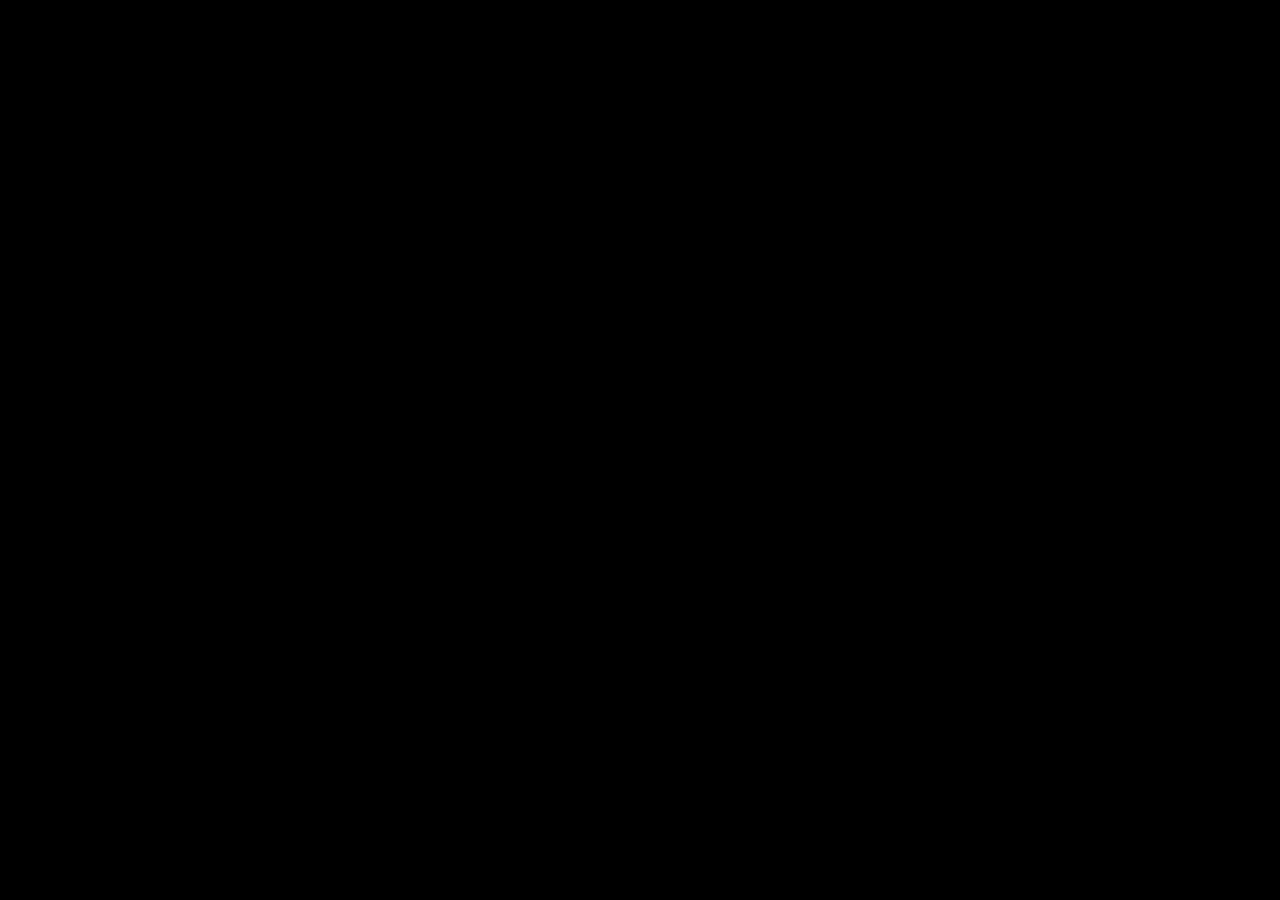
==== index.html @ 3287d7c0 "Return to default config and index." ====
<!doctype html>
<html>
	<head>
		<meta http-equiv="Content-Type" content="text/html; charset=UTF-8" />
		<link rel="preconnect" href="https://fonts.googleapis.com" />
		<link rel="preconnect" href="https://fonts.gstatic.com" crossorigin />
		<link rel="stylesheet" href="/assets/roboto.css" />
		<link rel="stylesheet" href="/assets/materialsymbols.css" />
		<link rel="stylesheet" href="/assets/matter.css" />
		<link rel="stylesheet" href="/theme.css" />
		<link rel="stylesheet" href="/bundle.css" />
		<link rel="manifest" href="/manifest.json" />
		<title>HyperZOS 4</title>
		<meta name="title" content="HyperZOS 4" />
		<meta
			name="description"
			content="HyperZOS 4 is a webOS that has v86 capabilities and a modular app system."
		/>
		<meta name="og:title" content="HyperZOS 4" />
		<meta
			name="og:description"
			content="HyperZOS 4 is a webOS that has v86 capabilities and a modular app system."
		/>
		<meta property="og:image" content="/icon.png" />
		<meta property="og:image:width" content="250" />
		<meta property="og:image:height" content="217" />
		<meta
			name="viewport"
			content="width=device-width, initial-scale=1.0, maximum-scale=1.0, user-scalable=no"
		/>
		<meta name="apple-mobile-web-app-capable" content="yes" />
		<meta name="mobile-web-app-capable" content="yes" />
		<meta name="apple-mobile-web-app-status-bar-style" content="black" />
		<meta name="darkreader-lock" />

		<link rel="apple-touch-icon" href="/pwa_icon.png" />
		<link rel="apple-touch-icon-precomposed" href="/pwa_icon.png" />
		<link rel="shortcut icon" type="image/png" href="/icon.png" />
		<script src="/libs/idb-keyval/idb-keyval.js"></script>
		<script type="text/javascript" src="/libs/dreamland/all.js"></script>
		<!-- filesystem -->
		<script src="/libs/filer/filer.min.js" crossorigin></script>
		<script
			type="text/javascript"
			src="/lib/api/filesystem/Filesystem.js"
		></script>
		<script
			type="text/javascript"
			src="/lib/api/filesystem/FilerFS.js"
		></script>
		<script
			type="text/javascript"
			src="/lib/api/filesystem/LocalFS.js"
		></script>
		<!-- networking -->
		<script
			type="text/javascript"
			src="/lib/api/net/wisp-client-js/wisp.js"
		></script>
		<script type="text/javascript" src="/lib/api/net/Networking.js"></script>
		<script type="text/javascript" src="/lib/api/net/WispUtils.js"></script>
		<script type="text/javascript" src="/lib/api/net/WispBus.js"></script>
		<!-- apis -->
		<script type="text/javascript" src="/lib/api/ContextMenu.js"></script>
		<script type="text/javascript" src="/lib/api/Files.js"></script>
		<script
			type="text/javascript"
			src="/lib/api/NotificationService.js"
		></script>
		<script type="text/javascript" src="/lib/api/Platform.js"></script>
		<script type="text/javascript" src="/lib/api/Processes.js"></script>
		<script type="text/javascript" src="/lib/api/Settings.js"></script>
		<script type="text/javascript" src="/lib/api/Systray.js"></script>
		<script type="text/javascript" src="/lib/api/Theme.js"></script>
		<script type="text/javascript" src="/lib/api/UI.js"></script>
		<script type="text/javascript" src="/lib/api/URI.js"></script>
		<script type="text/javascript" src="/lib/libv86.js"></script>
		<script type="text/javascript" src="/lib/api/v86.js"></script>
		<script type="text/javascript" src="/lib/api/WM.js"></script>
		<script type="text/javascript" src="/lib/anurad.js"></script>
		<!-- base libs -->
		<script type="text/javascript" src="/lib/libs/Lib.js"></script>
		<script type="text/javascript" src="/lib/libs/ExternalLib.js"></script>
		<!-- built in libs -->
		<script type="text/javascript" src="/lib/libs/anuraGlobalsLib.js"></script>
		<script type="text/javascript" src="/lib/libs/BrowserLib.js"></script>
		<script type="text/javascript" src="/lib/libs/anuradHelpersLib.js"></script>
		<!-- vendored libs -->
		<script type="text/javascript" src="/lib/libs/Vendored/Comlink.js"></script>
		<script type="text/javascript" src="/lib/libs/Vendored/Mime.js"></script>
		<script type="text/javascript" src="/lib/libs/Vendored/Fflate.js"></script>
		<!-- node polyfills -->
		<script
			type="text/javascript"
			src="/lib/libs/NodePolyfills/NodeFS.js"
		></script>
		<script
			type="text/javascript"
			src="/lib/libs/NodePolyfills/NodePrelude.js"
		></script>
		<!-- Base Apps -->
		<script type="text/javascript" src="/lib/coreapps/App.js"></script>
		<script type="text/javascript" src="/lib/coreapps/ShortcutApp.js"></script>
		<script type="text/javascript" src="/lib/coreapps/GenericApp.js"></script>
		<script type="text/javascript" src="/lib/coreapps/ExternalApp.js"></script>

		<script type="text/javascript" src="/lib/coreapps/ExploreApp.js"></script>
		<script type="text/javascript" src="/lib/coreapps/RecoveryApp.js"></script>
		<script type="text/javascript" src="/lib/coreapps/SettingsApp.js"></script>
		<script type="text/javascript" src="/lib/coreapps/TaskManager.js"></script>
		<script type="text/javascript" src="/lib/coreapps/BrowserApp.js"></script>
		<script type="text/javascript" src="/lib/coreapps/Dialog.js"></script>
		<script type="text/javascript" src="/lib/coreapps/AboutApp.js"></script>
		<script type="text/javascript" src="/lib/coreapps/RegEdit.js"></script>
		<script
			type="text/javascript"
			src="/lib/coreapps/WallpaperAndStyle.js"
		></script>
		<script type="text/javascript" src="/lib/coreapps/x86MgrApp.js"></script>
		<script type="text/javascript" src="/lib/coreapps/XAppStub.js"></script>
		<script type="text/javascript" src="/lib/coreapps/XFrogApp.js"></script>
		<!-- desktop things -->
		<script type="text/javascript" src="/lib/AliceWM.js"></script>
		<script type="text/javascript" src="/lib/Taskbar.js"></script>
		<script type="text/javascript" src="/lib/Launcher.js"></script>
		<script type="text/javascript" src="/lib/QuickSettings.js"></script>
		<script type="text/javascript" src="/lib/Calendar.js"></script>
		<script type="text/javascript" src="/lib/Bootsplash.js"></script>
		<script type="text/javascript" src="/lib/oobe/OobeView.js"></script>

		<script type="text/javascript" src="/lib/Utils.js"></script>
		<script type="text/javascript" src="/lib/AltTabView.js"></script>
		<!-- entrypoint -->
		<script type="text/javascript" src="/lib/anura.js"></script>
		<script type="text/javascript" src="/lib/Boot.js"></script>
		<!-- <script type="text/javascript" src="/dist.js"></script> -->
		<!-- prod only ^ -->
	</head>

	<body></body>
</html>
---- assets/roboto.css ----
/* cyrillic-ext */
@font-face {
	font-family: "Roboto";
	font-style: normal;
	font-weight: 400;
	font-display: swap;
	src: url(/assets/fonts/Roboto-cyrillic-ext.woff2) format("woff2");
	unicode-range:
		U+0460-052F, U+1C80-1C88, U+20B4, U+2DE0-2DFF, U+A640-A69F, U+FE2E-FE2F;
}
/* cyrillic */
@font-face {
	font-family: "Roboto";
	font-style: normal;
	font-weight: 400;
	font-display: swap;
	src: url(/assets/fonts/Roboto-cyrillic.woff2) format("woff2");
	unicode-range: U+0301, U+0400-045F, U+0490-0491, U+04B0-04B1, U+2116;
}
/* greek-ext */
@font-face {
	font-family: "Roboto";
	font-style: normal;
	font-weight: 400;
	font-display: swap;
	src: url(/assets/fonts/Roboto-greek-ext.woff2) format("woff2");
	unicode-range: U+1F00-1FFF;
}
/* greek */
@font-face {
	font-family: "Roboto";
	font-style: normal;
	font-weight: 400;
	font-display: swap;
	src: url(/assets/fonts/Roboto-greek.woff2) format("woff2");
	unicode-range: U+0370-03FF;
}
/* vietnamese */
@font-face {
	font-family: "Roboto";
	font-style: normal;
	font-weight: 400;
	font-display: swap;
	src: url(/assets/fonts/Roboto-vietnamese.woff2) format("woff2");
	unicode-range:
		U+0102-0103, U+0110-0111, U+0128-0129, U+0168-0169, U+01A0-01A1,
		U+01AF-01B0, U+0300-0301, U+0303-0304, U+0308-0309, U+0323, U+0329,
		U+1EA0-1EF9, U+20AB;
}
/* latin-ext */
@font-face {
	font-family: "Roboto";
	font-style: normal;
	font-weight: 400;
	font-display: swap;
	src: url(/assets/fonts/Roboto-latin-ext.woff2) format("woff2");
	unicode-range:
		U+0100-02AF, U+0304, U+0308, U+0329, U+1E00-1E9F, U+1EF2-1EFF, U+2020,
		U+20A0-20AB, U+20AD-20CF, U+2113, U+2C60-2C7F, U+A720-A7FF;
}
/* latin */
@font-face {
	font-family: "Roboto";
	font-style: normal;
	font-weight: 400;
	font-display: swap;
	src: url(/assets/fonts/Roboto-latin.woff2) format("woff2");
	unicode-range:
		U+0000-00FF, U+0131, U+0152-0153, U+02BB-02BC, U+02C6, U+02DA, U+02DC,
		U+0304, U+0308, U+0329, U+2000-206F, U+2074, U+20AC, U+2122, U+2191, U+2193,
		U+2212, U+2215, U+FEFF, U+FFFD;
}
---- assets/materialsymbols.css ----
/* fallback */
@font-face {
	font-family: "Material Symbols Outlined";
	font-style: normal;
	font-weight: 100 700;
	src: url(/assets/fonts/materialsymbols.woff2) format("woff2");
}

.material-symbols-outlined {
	font-family: "Material Symbols Outlined";
	font-weight: normal;
	font-style: normal;
	font-size: 24px;
	line-height: 1;
	letter-spacing: normal;
	text-transform: none;
	display: inline-block;
	white-space: nowrap;
	word-wrap: normal;
	direction: ltr;
	text-rendering: optimizeLegibility;
	-webkit-font-smoothing: antialiased;
}
---- assets/matter.css ----
/* Matter 0.2.2 */

/* Components */
/* Button Contained */
.matter-button-contained {
    --matter-helper-theme: var(--matter-theme-rgb, var(--matter-primary-rgb, 33, 150, 243));
    --matter-helper-ontheme: var(--matter-ontheme-rgb, var(--matter-onprimary-rgb, 255, 255, 255));
    position: relative;
    display: inline-block;
    box-sizing: border-box;
    border: none;
    border-radius: 4px;
    padding: 0 16px;
    min-width: 64px;
    height: 36px;
    vertical-align: middle;
    text-align: center;
    text-overflow: ellipsis;
    color: rgb(var(--matter-helper-ontheme));
    background-color: rgb(var(--matter-helper-theme));
    box-shadow: 0 3px 1px -2px rgba(0, 0, 0, 0.2), 0 2px 2px 0 rgba(0, 0, 0, 0.14), 0 1px 5px 0 rgba(0, 0, 0, 0.12);
    font-family: var(--matter-font-family, "Roboto", "Segoe UI", BlinkMacSystemFont, system-ui, -apple-system);
    font-size: 14px;
    font-weight: 500;
    line-height: 36px;
    outline: none;
    cursor: pointer;
    transition: box-shadow 0.2s;
}
.matter-button-contained::-moz-focus-inner {
    border: none;
}
/* Highlight, Ripple */
.matter-button-contained::before,
.matter-button-contained::after {
    content: "";
    position: absolute;
    top: 0;
    left: 0;
    right: 0;
    bottom: 0;
    border-radius: inherit;
    opacity: 0;
}
.matter-button-contained::before {
    background-color: rgb(var(--matter-helper-ontheme));
    transition: opacity 0.2s;
}
.matter-button-contained::after {
    background: radial-gradient(circle at center, currentColor 1%, transparent 1%) center/10000% 10000% no-repeat;
    transition: opacity 1s, background-size 0.5s;
}
/* Hover, Focus */
.matter-button-contained:hover,
.matter-button-contained:focus {
    box-shadow: 0 2px 4px -1px rgba(0, 0, 0, 0.2), 0 4px 5px 0 rgba(0, 0, 0, 0.14), 0 1px 10px 0 rgba(0, 0, 0, 0.12);
}
.matter-button-contained:hover::before {
    opacity: 0.08;
}
.matter-button-contained:focus::before {
    opacity: 0.24;
}
.matter-button-contained:hover:focus::before {
    opacity: 0.32;
}
/* Active */
.matter-button-contained:active {
    box-shadow: 0 5px 5px -3px rgba(0, 0, 0, 0.2), 0 8px 10px 1px rgba(0, 0, 0, 0.14), 0 3px 14px 2px rgba(0, 0, 0, 0.12);
}
.matter-button-contained:active::after {
    opacity: 0.32;
    background-size: 100% 100%;
    transition: background-size 0s;
}
/* Disabled */
.matter-button-contained:disabled {
    color: rgba(var(--matter-onsurface-rgb, 0, 0, 0), 0.38);
    background-color: rgba(var(--matter-onsurface-rgb, 0, 0, 0), 0.12);
    box-shadow: none;
    cursor: initial;
}
.matter-button-contained:disabled::before,
.matter-button-contained:disabled::after {
    opacity: 0;
}
/* Button Unelevated */
.matter-button-unelevated {
    --matter-helper-theme: var(--matter-theme-rgb, var(--matter-primary-rgb, 33, 150, 243));
    --matter-helper-ontheme: var(--matter-ontheme-rgb, var(--matter-onprimary-rgb, 255, 255, 255));
    position: relative;
    display: inline-block;
    box-sizing: border-box;
    border: none;
    border-radius: 4px;
    padding: 0 16px;
    min-width: 64px;
    height: 36px;
    vertical-align: middle;
    text-align: center;
    text-overflow: ellipsis;
    color: rgb(var(--matter-helper-ontheme));
    background-color: rgb(var(--matter-helper-theme));
    font-family: var(--matter-font-family, "Roboto", "Segoe UI", BlinkMacSystemFont, system-ui, -apple-system);
    font-size: 14px;
    font-weight: 500;
    line-height: 36px;
    outline: none;
    cursor: pointer;
}
.matter-button-unelevated::-moz-focus-inner {
    border: none;
}
/* Highlight, Ripple */
.matter-button-unelevated::before,
.matter-button-unelevated::after {
    content: "";
    position: absolute;
    top: 0;
    left: 0;
    right: 0;
    bottom: 0;
    border-radius: inherit;
    opacity: 0;
}
.matter-button-unelevated::before {
    background-color: rgb(var(--matter-helper-ontheme));
    transition: opacity 0.2s;
}
.matter-button-unelevated::after {
    background: radial-gradient(circle at center, currentColor 1%, transparent 1%) center/10000% 10000% no-repeat;
    transition: opacity 1s, background-size 0.5s;
}
/* Hover, Focus */
.matter-button-unelevated:hover::before {
    opacity: 0.08;
}
.matter-button-unelevated:focus::before {
    opacity: 0.24;
}
.matter-button-unelevated:hover:focus::before {
    opacity: 0.32;
}
/* Active */
.matter-button-unelevated:active::after {
    opacity: 0.32;
    background-size: 100% 100%;
    transition: background-size 0s;
}
/* Disabled */
.matter-button-unelevated:disabled {
    color: rgba(var(--matter-onsurface-rgb, 0, 0, 0), 0.38);
    background-color: rgba(var(--matter-onsurface-rgb, 0, 0, 0), 0.12);
    cursor: initial;
}
.matter-button-unelevated:disabled::before,
.matter-button-unelevated:disabled::after {
    opacity: 0;
}
/* Button Outlined */
.matter-button-outlined {
    --matter-helper-theme: var(--matter-theme-rgb, var(--matter-primary-rgb, 33, 150, 243));
    position: relative;
    display: inline-block;
    box-sizing: border-box;
    margin: 0;
    border: solid 1px; /* Safari */
    border-color: rgba(var(--matter-onsurface-rgb, 0, 0, 0), 0.24);
    border-radius: 4px;
    padding: 0 16px;
    min-width: 64px;
    height: 36px;
    vertical-align: middle;
    text-align: center;
    text-overflow: ellipsis;
    color: rgb(var(--matter-helper-theme));
    background-color: transparent;
    font-family: var(--matter-font-family, "Roboto", "Segoe UI", BlinkMacSystemFont, system-ui, -apple-system);
    font-size: 14px;
    font-weight: 500;
    line-height: 34px;
    outline: none;
    cursor: pointer;
}
.matter-button-outlined::-moz-focus-inner {
    border: none;
}
/* Highlight, Ripple */
.matter-button-outlined::before,
.matter-button-outlined::after {
    content: "";
    position: absolute;
    top: 0;
    left: 0;
    right: 0;
    bottom: 0;
    border-radius: 3px;
    opacity: 0;
}
.matter-button-outlined::before {
    background-color: rgb(var(--matter-helper-theme));
    transition: opacity 0.2s;
}
.matter-button-outlined::after {
    background: radial-gradient(circle at center, currentColor 1%, transparent 1%) center/10000% 10000% no-repeat;
    transition: opacity 1s, background-size 0.5s;
}
/* Hover, Focus */
.matter-button-outlined:hover::before {
    opacity: 0.04;
}
.matter-button-outlined:focus::before {
    opacity: 0.12;
}
.matter-button-outlined:hover:focus::before {
    opacity: 0.16;
}
/* Active */
.matter-button-outlined:active::after {
    opacity: 0.16;
    background-size: 100% 100%;
    transition: background-size 0s;
}
/* Disabled */
.matter-button-outlined:disabled {
    color: rgba(var(--matter-onsurface-rgb, 0, 0, 0), 0.38);
    background-color: transparent;
    cursor: initial;
}
.matter-button-outlined:disabled::before,
.matter-button-outlined:disabled::after {
    opacity: 0;
}
/* Button Text */
.matter-button-text {
    --matter-helper-theme: var(--matter-theme-rgb, var(--matter-primary-rgb, 33, 150, 243));
    position: relative;
    display: inline-block;
    box-sizing: border-box;
    margin: 0;
    border: none;
    border-radius: 4px;
    padding: 0 8px;
    min-width: 64px;
    height: 36px;
    vertical-align: middle;
    text-align: center;
    text-overflow: ellipsis;
    color: rgb(var(--matter-helper-theme));
    background-color: transparent;
    font-family: var(--matter-font-family, "Roboto", "Segoe UI", BlinkMacSystemFont, system-ui, -apple-system);
    font-size: 14px;
    font-weight: 500;
    line-height: 36px;
    outline: none;
    cursor: pointer;
}
.matter-button-text::-moz-focus-inner {
    border: none;
}
/* Highlight, Ripple */
.matter-button-text::before,
.matter-button-text::after {
    content: "";
    position: absolute;
    top: 0;
    left: 0;
    right: 0;
    bottom: 0;
    border-radius: inherit;
    opacity: 0;
}
.matter-button-text::before {
    background-color: rgb(var(--matter-helper-theme));
    transition: opacity 0.2s;
}
.matter-button-text::after {
    background: radial-gradient(circle at center, currentColor 1%, transparent 1%) center/10000% 10000% no-repeat;
    transition: opacity 1s, background-size 0.5s;
}
/* Hover, Focus */
.matter-button-text:hover::before {
    opacity: 0.04;
}
.matter-button-text:focus::before {
    opacity: 0.12;
}
.matter-button-text:hover:focus::before {
    opacity: 0.16;
}
/* Active */
.matter-button-text:active::after {
    opacity: 0.16;
    background-size: 100% 100%;
    transition: background-size 0s;
}
/* Disabled */
.matter-button-text:disabled {
    color: rgba(var(--matter-onsurface-rgb, 0, 0, 0), 0.38);
    background-color: transparent;
    cursor: initial;
}
.matter-button-text:disabled::before,
.matter-button-text:disabled::after {
    opacity: 0;
}
/* Link */
.matter-link {
    --matter-helper-theme: var(--matter-theme-rgb, var(--matter-primary-rgb, 33, 150, 243));
    --matter-helper-safari1: rgba(var(--matter-helper-theme), 0.12);
    border-radius: 4px;
    color: rgb(var(--matter-helper-theme));
    text-decoration: none;
    transition: background-color 0.2s, box-shadow 0.2s;
}
/* Hover */
.matter-link:hover {
    text-decoration: underline;
}
/* Focus */
.matter-link:focus {
    background-color: var(--matter-helper-safari1);
    box-shadow: 0 0 0 0.16em var(--matter-helper-safari1);
    outline: none;
}
/* Active */
.matter-link:active {
    background-color: transparent;
    box-shadow: none;
}
/* Progress Circular */
.matter-progress-circular {
    --matter-helper-theme: var(--matter-theme-rgb, var(--matter-primary-rgb, 33, 150, 243));
    -webkit-appearance: none;
    -moz-appearance: none;
    appearance: none;
    box-sizing: border-box;
    border: none;
    border-radius: 50%;
    padding: 0.25em;
    width: 3em;
    height: 3em;
    color: rgb(var(--matter-helper-theme));
    background-color: transparent;
    font-size: 16px;
    overflow: hidden;
}
.matter-progress-circular::-webkit-progress-bar {
    background-color: transparent;
}
/* Indeterminate */
.matter-progress-circular:indeterminate {
    animation: matter-progress-circular 6s infinite cubic-bezier(0.3, 0.6, 1, 1);
}
:-ms-lang(x), .matter-progress-circular:indeterminate {
    animation: none;
}
.matter-progress-circular:indeterminate::before,
.matter-progress-circular:indeterminate::-webkit-progress-value {
    content: "";
    display: block;
    box-sizing: border-box;
    margin-bottom: 0.25em;
    border: solid 0.25em currentColor;
    border-radius: 50%;
    width: 100% !important;
    height: 100%;
    background-color: transparent;
    -webkit-clip-path: polygon(50% 50%, 37% 0, 50% 0, 50% 0, 50% 0, 50% 0);
    clip-path: polygon(50% 50%, 37% 0, 50% 0, 50% 0, 50% 0, 50% 0);
    animation: matter-progress-circular-pseudo 0.75s infinite linear alternate;
    animation-play-state: inherit;
    animation-delay: inherit;
}
.matter-progress-circular:indeterminate::-moz-progress-bar {
    box-sizing: border-box;
    border: solid 0.25em currentColor;
    border-radius: 50%;
    width: 100%;
    height: 100%;
    background-color: transparent;
    clip-path: polygon(50% 50%, 37% 0, 50% 0, 50% 0, 50% 0, 50% 0);
    animation: matter-progress-circular-pseudo 0.75s infinite linear alternate;
    animation-play-state: inherit;
    animation-delay: inherit;
}
.matter-progress-circular:indeterminate::-ms-fill {
    animation-name: -ms-ring;
}
@keyframes matter-progress-circular {
    0% {
        transform: rotate(0deg);
    }
    12.5% {
        transform: rotate(180deg);
        animation-timing-function: linear;
    }
    25% {
        transform: rotate(630deg);
    }
    37.5% {
        transform: rotate(810deg);
        animation-timing-function: linear;
    }
    50% {
        transform: rotate(1260deg);
    }
    62.5% {
        transform: rotate(1440deg);
        animation-timing-function: linear;
    }
    75% {
        transform: rotate(1890deg);
    }
    87.5% {
        transform: rotate(2070deg);
        animation-timing-function: linear;
    }
    100% {
        transform: rotate(2520deg);
    }
}
@keyframes matter-progress-circular-pseudo {
    0% {
        -webkit-clip-path: polygon(50% 50%, 37% 0, 50% 0, 50% 0, 50% 0, 50% 0);
        clip-path: polygon(50% 50%, 37% 0, 50% 0, 50% 0, 50% 0, 50% 0);
    }
    18% {
        -webkit-clip-path: polygon(50% 50%, 37% 0, 100% 0, 100% 0, 100% 0, 100% 0);
        clip-path: polygon(50% 50%, 37% 0, 100% 0, 100% 0, 100% 0, 100% 0);
    }
    53% {
        -webkit-clip-path: polygon(50% 50%, 37% 0, 100% 0, 100% 100%, 100% 100%, 100% 100%);
        clip-path: polygon(50% 50%, 37% 0, 100% 0, 100% 100%, 100% 100%, 100% 100%);
    }
    88% {
        -webkit-clip-path: polygon(50% 50%, 37% 0, 100% 0, 100% 100%, 0 100%, 0 100%);
        clip-path: polygon(50% 50%, 37% 0, 100% 0, 100% 100%, 0 100%, 0 100%);
    }
    100% {
        -webkit-clip-path: polygon(50% 50%, 37% 0, 100% 0, 100% 100%, 0 100%, 0 63%);
        clip-path: polygon(50% 50%, 37% 0, 100% 0, 100% 100%, 0 100%, 0 63%);
    }
}
/* Progress Linear */
.matter-progress-linear {
    --matter-helper-theme: var(--matter-theme-rgb, var(--matter-primary-rgb, 33, 150, 243));
    -webkit-appearance: none;
    -moz-appearance: none;
    appearance: none;
    border: none;
    width: 160px;
    height: 4px;
    vertical-align: middle;
    color: rgb(var(--matter-helper-theme));
    background-color: rgba(var(--matter-helper-theme), 0.12);
}
.matter-progress-linear::-webkit-progress-bar {
    background-color: transparent;
}
/* Determinate */
.matter-progress-linear::-webkit-progress-value {
    background-color: currentColor;
    transition: all 0.2s;
}
.matter-progress-linear::-moz-progress-bar {
    background-color: currentColor;
    transition: all 0.2s;
}
.matter-progress-linear::-ms-fill {
    border: none;
    background-color: currentColor;
    transition: all 0.2s;
}
/* Indeterminate */
.matter-progress-linear:indeterminate {
    background-size: 200% 100%;
    background-image:
        linear-gradient(to right, currentColor 16%, transparent 16%),
        linear-gradient(to right, currentColor 16%, transparent 16%),
        linear-gradient(to right, currentColor 25%, transparent 25%);
    animation: matter-progress-linear 1.8s infinite linear;
}
.matter-progress-linear:indeterminate::-webkit-progress-value {
    background-color: transparent;
}
.matter-progress-linear:indeterminate::-moz-progress-bar {
    background-color: transparent;
}
.matter-progress-linear:indeterminate::-ms-fill {
    animation-name: none;
}
@keyframes matter-progress-linear {
    0% {
        background-position: 32% 0, 32% 0, 50% 0;
    }
    2% {
        background-position: 32% 0, 32% 0, 50% 0;
    }
    21% {
        background-position: 32% 0, -18% 0, 0 0;
    }
    42% {
        background-position: 32% 0, -68% 0, -27% 0;
    }
    50% {
        background-position: 32% 0, -93% 0, -46% 0;
    }
    56% {
        background-position: 32% 0, -118% 0, -68% 0;
    }
    66% {
        background-position: -11% 0, -200% 0, -100% 0;
    }
    71% {
        background-position: -32% 0, -200% 0, -100% 0;
    }
    79% {
        background-position: -54% 0, -242% 0, -100% 0;
    }
    86% {
        background-position: -68% 0, -268% 0, -100% 0;
    }
    100% {
        background-position: -100% 0, -300% 0, -100% 0;
    }
}
/* Checkbox */
.matter-checkbox {
    --matter-helper-theme: var(--matter-theme-rgb, var(--matter-primary-rgb, 33, 150, 243));
    --matter-helper-ontheme: var(--matter-ontheme-rgb, var(--matter-onprimary-rgb, 255, 255, 255));
    z-index: 0;
    position: relative;
    display: inline-block;
    color: rgba(var(--matter-onsurface-rgb, 0, 0, 0), 0.87);
    font-family: var(--matter-font-family, "Roboto", "Segoe UI", BlinkMacSystemFont, system-ui, -apple-system);
    font-size: 16px;
    line-height: 1.5;
}
/* Box */
.matter-checkbox > input {
    appearance: none;
    -moz-appearance: none;
    -webkit-appearance: none;
    z-index: 1;
    position: absolute;
    display: block;
    box-sizing: border-box;
    margin: 3px 1px;
    border: solid 2px; /* Safari */
    border-color: rgba(var(--matter-onsurface-rgb, 0, 0, 0), 0.6);
    border-radius: 2px;
    width: 18px;
    height: 18px;
    outline: none;
    cursor: pointer;
    transition: border-color 0.2s, background-color 0.2s;
}
/* Span */
.matter-checkbox > input + span {
    display: inline-block;
    box-sizing: border-box;
    padding-left: 30px;
    width: inherit;
    cursor: pointer;
}
/* Highlight */
.matter-checkbox > input + span::before {
    content: "";
    position: absolute;
    left: -10px;
    top: -8px;
    display: block;
    border-radius: 50%;
    width: 40px;
    height: 40px;
    background-color: rgb(var(--matter-onsurface-rgb, 0, 0, 0));
    opacity: 0;
    transform: scale(1);
    pointer-events: none;
    transition: opacity 0.3s, transform 0.2s;
}
/* Check Mark */
.matter-checkbox > input + span::after {
    content: "";
    z-index: 1;
    display: block;
    position: absolute;
    top: 3px;
    left: 1px;
    box-sizing: content-box;
    width: 10px;
    height: 5px;
    border: solid 2px transparent;
    border-right-width: 0;
    border-top-width: 0;
    pointer-events: none;
    transform: translate(3px, 4px) rotate(-45deg);
    transition: border-color 0.2s;
}
/* Checked, Indeterminate */
.matter-checkbox > input:checked,
.matter-checkbox > input:indeterminate {
    border-color: rgb(var(--matter-helper-theme));
    background-color: rgb(var(--matter-helper-theme));
}
.matter-checkbox > input:checked + span::before,
.matter-checkbox > input:indeterminate + span::before {
    background-color: rgb(var(--matter-helper-theme));
}
.matter-checkbox > input:checked + span::after,
.matter-checkbox > input:indeterminate + span::after {
    border-color: rgb(var(--matter-helper-ontheme, 255, 255, 255));
}
.matter-checkbox > input:indeterminate + span::after {
    border-left-width: 0;
    transform: translate(4px, 3px);
}
/* Hover, Focus */
.matter-checkbox:hover > input + span::before {
    opacity: 0.04;
}
.matter-checkbox > input:focus + span::before {
    opacity: 0.12;
}
.matter-checkbox:hover > input:focus + span::before {
    opacity: 0.16;
}
/* Active */
.matter-checkbox:active > input,
.matter-checkbox:active:hover > input {
    border-color: rgb(var(--matter-helper-theme));
}
.matter-checkbox:active > input:checked {
    border-color: transparent;
    background-color: rgba(var(--matter-onsurface-rgb, 0, 0, 0), 0.6);
}
.matter-checkbox:active > input + span::before {
    opacity: 1;
    transform: scale(0);
    transition: transform 0s, opacity 0s;
}
/* Disabled */
.matter-checkbox > input:disabled {
    border-color: rgba(var(--matter-onsurface-rgb, 0, 0, 0), 0.38);
    cursor: initial;
}
.matter-checkbox > input:checked:disabled,
.matter-checkbox > input:indeterminate:disabled {
    border-color: transparent;
    background-color: rgba(var(--matter-onsurface-rgb, 0, 0, 0), 0.38);
}
.matter-checkbox > input:disabled + span {
    color: rgba(var(--matter-onsurface-rgb, 0, 0, 0), 0.38);
    cursor: initial;
}
.matter-checkbox > input:disabled + span::before {
    opacity: 0;
    transform: scale(0);
}
/* Radio */
.matter-radio {
    --matter-helper-theme: var(--matter-theme-rgb, var(--matter-primary-rgb, 33, 150, 243));
    z-index: 0;
    position: relative;
    display: inline-block;
    color: rgba(var(--matter-onsurface-rgb, 0, 0, 0), 0.87);
    font-family: var(--matter-font-family, "Roboto", "Segoe UI", BlinkMacSystemFont, system-ui, -apple-system);
    font-size: 16px;
    line-height: 1.5;
}
/* Circle */
.matter-radio > input {
    appearance: none;
    -moz-appearance: none;
    -webkit-appearance: none;
    z-index: 1;
    position: absolute;
    display: block;
    box-sizing: border-box;
    margin: 2px 0;
    border: solid 2px; /* Safari */
    border-color: rgba(var(--matter-onsurface-rgb, 0, 0, 0), 0.6);
    border-radius: 50%;
    width: 20px;
    height: 20px;
    outline: none;
    cursor: pointer;
    transition: border-color 0.2s;
}
/* Span */
.matter-radio > input + span {
    display: inline-block;
    box-sizing: border-box;
    padding-left: 30px;
    width: inherit;
    cursor: pointer;
}
/* Highlight */
.matter-radio > input + span::before {
    content: "";
    position: absolute;
    left: -10px;
    top: -8px;
    display: block;
    border-radius: 50%;
    width: 40px;
    height: 40px;
    background-color: rgb(var(--matter-onsurface-rgb, 0, 0, 0));
    opacity: 0;
    transform: scale(0);
    pointer-events: none;
    transition: opacity 0.3s, transform 0.2s;
}
/* Check Mark */
.matter-radio > input + span::after {
    content: "";
    display: block;
    position: absolute;
    top: 2px;
    left: 0;
    border-radius: 50%;
    width: 10px;
    height: 10px;
    background-color: rgb(var(--matter-helper-theme));
    transform: translate(5px, 5px) scale(0);
    transition: transform 0.2s;
}
/* Checked */
.matter-radio > input:checked {
    border-color: rgb(var(--matter-helper-theme));
}
.matter-radio > input:checked + span::before {
    background-color: rgb(var(--matter-helper-theme));
}
.matter-radio > input:checked + span::after {
    transform: translate(5px, 5px) scale(1);
}
/* Hover, Focus */
.matter-radio:hover > input + span::before {
    transform: scale(1);
    opacity: 0.04;
}
.matter-radio > input:focus + span::before  {
    transform: scale(1);
    opacity: 0.12;
}
.matter-radio:hover > input:focus + span::before {
    transform: scale(1);
    opacity: 0.16;
}
/* Active */
.matter-radio:active > input {
    border-color: rgb(var(--matter-helper-theme));
}
.matter-radio:active > input + span::before,
.matter-radio:active:hover > input + span::before {
    opacity: 1;
    transform: scale(0);
    transition: transform 0s, opacity 0s;
}
/* Disabled */
.matter-radio > input:disabled {
    border-color: rgba(var(--matter-onsurface-rgb, 0, 0, 0), 0.38);
    cursor: initial;
}
.matter-radio > input:disabled + span {
    color: rgba(var(--matter-onsurface-rgb, 0, 0, 0), 0.38);
    cursor: initial;
}
.matter-radio > input:disabled + span::before {
    opacity: 0;
    transform: scale(0);
}
.matter-radio > input:disabled + span::after {
    background-color: currentColor;
}
/* Switch */
.matter-switch {
    --matter-helper-theme: var(--matter-theme-rgb, var(--matter-primary-rgb, 33, 150, 243));
    z-index: 0;
    position: relative;
    display: inline-block;
    color: rgba(var(--matter-onsurface-rgb, 0, 0, 0), 0.87);
    font-family: var(--matter-font-family, "Roboto", "Segoe UI", BlinkMacSystemFont, system-ui, -apple-system);
    font-size: 16px;
    line-height: 1.5;
}
/* Track */
.matter-switch > input {
    appearance: none;
    -moz-appearance: none;
    -webkit-appearance: none;
    z-index: 1;
    position: relative;
    float: right;
    display: inline-block;
    margin: 0 0 0 5px;
    border: solid 5px transparent;
    border-radius: 12px;
    width: 46px;
    height: 24px;
    background-clip: padding-box;
    background-color: rgba(var(--matter-onsurface-rgb, 0, 0, 0), 0.38);
    outline: none;
    cursor: pointer;
    transition: background-color 0.2s, opacity 0.2s;
}
/* Span */
.matter-switch > input + span {
    display: inline-block;
    box-sizing: border-box;
    margin-right: -51px;
    padding-right: 51px;
    width: inherit;
    cursor: pointer;
}
/* Highlight */
.matter-switch > input + span::before {
    content: "";
    position: absolute;
    right: 11px;
    top: -8px;
    display: block;
    border-radius: 50%;
    width: 40px;
    height: 40px;
    background-color: rgb(var(--matter-onsurface-rgb, 0, 0, 0));
    opacity: 0;
    transform: scale(1);
    pointer-events: none;
    transition: opacity 0.3s 0.1s, transform 0.2s 0.1s;
}
/* Thumb */
.matter-switch > input + span::after {
    content: "";
    z-index: 1;
    position: absolute;
    top: 2px;
    right: 21px;
    border-radius: 50%;
    width: 20px;
    height: 20px;
    background-color: rgb(var(--matter-surface-rgb, 255, 255, 255));
    box-shadow: 0 3px 1px -2px rgba(0, 0, 0, 0.2), 0 2px 2px 0 rgba(0, 0, 0, 0.14), 0 1px 5px 0 rgba(0, 0, 0, 0.12);
    pointer-events: none;
    transition: background-color 0.2s, transform 0.2s;
}
/* Checked */
.matter-switch > input:checked {
    background-color: rgba(var(--matter-helper-theme), 0.6);
}
.matter-switch > input:checked + span::before {
    right: -5px;
    background-color: rgb(var(--matter-helper-theme));
}
.matter-switch > input:checked + span::after {
    background-color: rgb(var(--matter-helper-theme));
    transform: translateX(16px);
}
/* Hover, Focus */
.matter-switch:hover > input + span::before {
    opacity: 0.04;
}
.matter-switch > input:focus + span::before {
    opacity: 0.12;
}
.matter-switch:hover > input:focus + span::before {
    opacity: 0.16;
}
/* Active */
.matter-switch:active > input {
    background-color: rgba(var(--matter-helper-theme), 0.6);
}
.matter-switch:active > input:checked {
    background-color: rgba(var(--matter-onsurface-rgb, 0, 0, 0), 0.38);
}
.matter-switch:active > input + span::before {
    opacity: 1;
    transform: scale(0);
    transition: transform 0s, opacity 0s;
}
/* Disabled */
.matter-switch > input:disabled {
    background-color: rgba(var(--matter-onsurface-rgb, 0, 0, 0), 0.38);
    opacity: 0.38;
    cursor: default;
}
.matter-switch > input:checked:disabled {
    background-color: rgba(var(--matter-helper-theme), 0.6);
}
.matter-switch > input:disabled + span {
    color: rgba(var(--matter-onsurface-rgb, 0, 0, 0, 0.38));
    cursor: default;
}
.matter-switch > input:disabled + span::before {
    z-index: 1;
    margin: 10px;
    width: 20px;
    height: 20px;
    background-color: rgb(var(--matter-surface-rgb, 255, 255, 255));
    transform: scale(1);
    opacity: 1;
    transition: none;
}
.matter-switch > input:disabled + span::after {
    opacity: 0.38;
}
/* Textfield Standard */
.matter-textfield-standard {
    --matter-helper-theme: var(--matter-theme-rgb, var(--matter-primary-rgb, 33, 150, 243));
    position: relative;
    display: inline-block;
    font-family: var(--matter-font-family, "Roboto", "Segoe UI", BlinkMacSystemFont, system-ui, -apple-system);
    font-size: 16px;
    line-height: 1.5;
}
/* Input, Textarea */
.matter-textfield-standard > input,
.matter-textfield-standard > textarea {
    display: block;
    box-sizing: border-box;
    margin: 0;
    border: none;
    border-top: solid 24px transparent;
    border-bottom: solid 1px rgba(var(--matter-onsurface-rgb, 0, 0, 0), 0.6);
    padding: 0 0 7px;
    width: 100%;
    height: inherit;
    color: rgba(var(--matter-onsurface-rgb, 0, 0, 0), 0.87);
    -webkit-text-fill-color: currentColor; /* Safari */
    background-color: transparent;
    box-shadow: none; /* Firefox */
    font-family: inherit;
    font-size: inherit;
    line-height: inherit;
    caret-color: rgb(var(--matter-helper-theme));
    transition: border-bottom 0.2s, background-color 0.2s;
}
/* Span */
.matter-textfield-standard > input + span,
.matter-textfield-standard > textarea + span {
    position: absolute;
    top: 0;
    left: 0;
    right: 0;
    bottom: 0;
    display: block;
    box-sizing: border-box;
    padding: 7px 0 0;
    color: rgba(var(--matter-onsurface-rgb, 0, 0, 0), 0.6);
    font-size: 75%;
    line-height: 18px;
    pointer-events: none;
    transition: color 0.2s, font-size 0.2s, line-height 0.2s;
}
/* Underline */
.matter-textfield-standard > input + span::after,
.matter-textfield-standard > textarea + span::after {
    content: "";
    position: absolute;
    left: 0;
    bottom: 0;
    display: block;
    width: 100%;
    height: 2px;
    background-color: rgb(var(--matter-helper-theme));
    transform-origin: bottom center;
    transform: scaleX(0);
    transition: transform 0.2s;
}
/* Hover */
.matter-textfield-standard:hover > input,
.matter-textfield-standard:hover > textarea {
    border-bottom-color: rgba(var(--matter-onsurface-rgb, 0, 0, 0), 0.87);
}
/* Placeholder-shown */
.matter-textfield-standard > input:not(:focus):placeholder-shown + span,
.matter-textfield-standard > textarea:not(:focus):placeholder-shown + span {
    font-size: inherit;
    line-height: 56px;
}
/* Focus */
.matter-textfield-standard > input:focus,
.matter-textfield-standard > textarea:focus {
    outline: none;
}
.matter-textfield-standard > input:focus + span,
.matter-textfield-standard > textarea:focus + span {
    color: rgb(var(--matter-helper-theme));
}
.matter-textfield-standard > input:focus + span::after,
.matter-textfield-standard > textarea:focus + span::after {
    transform: scale(1);
}
/* Disabled */
.matter-textfield-standard > input:disabled,
.matter-textfield-standard > textarea:disabled {
    border-bottom-color: rgba(var(--matter-onsurface-rgb, 0, 0, 0), 0.38);
    color: rgba(var(--matter-onsurface-rgb, 0, 0, 0), 0.38);
}
.matter-textfield-standard > input:disabled + span,
.matter-textfield-standard > textarea:disabled + span {
    color: rgba(var(--matter-onsurface-rgb, 0, 0, 0), 0.38);
}
/* Faster transition in Safari for less noticable fractional font-size issue */
@media not all and (min-resolution:.001dpcm) {
    @supports (-webkit-appearance:none) {
        .matter-textfield-standard > input,
        .matter-textfield-standard > input + span,
        .matter-textfield-standard > input + span::after,
        .matter-textfield-standard > textarea,
        .matter-textfield-standard > textarea + span,
        .matter-textfield-standard > textarea + span::after {
            transition-duration: 0.1s;
        }
    }
}
/* Textfield Filled */
.matter-textfield-filled {
    --matter-helper-theme: var(--matter-theme-rgb, var(--matter-primary-rgb, 33, 150, 243));
    position: relative;
    display: inline-block;
    font-family: var(--matter-font-family, "Roboto", "Segoe UI", BlinkMacSystemFont, system-ui, -apple-system);
    font-size: 16px;
    line-height: 1.5;
}
/* Input, Textarea */
.matter-textfield-filled > input,
.matter-textfield-filled > textarea {
    display: block;
    box-sizing: border-box;
    margin: 0;
    border: none;
    border-top: solid 24px transparent;
    border-bottom: solid 1px rgba(var(--matter-onsurface-rgb, 0, 0, 0), 0.6);
    border-radius: 4px 4px 0 0;
    padding: 0 12px 7px;
    width: 100%;
    height: inherit;
    color: rgba(var(--matter-onsurface-rgb, 0, 0, 0), 0.87);
    -webkit-text-fill-color: currentColor; /* Safari */
    background-color: rgba(var(--matter-onsurface-rgb, 0, 0, 0), 0.04);
    box-shadow: none; /* Firefox */
    font-family: inherit;
    font-size: inherit;
    line-height: inherit;
    caret-color: rgb(var(--matter-helper-theme));
    transition: border-bottom 0.2s, background-color 0.2s;
}
/* Span */
.matter-textfield-filled > input + span,
.matter-textfield-filled > textarea + span {
    position: absolute;
    top: 0;
    left: 0;
    right: 0;
    bottom: 0;
    display: block;
    box-sizing: border-box;
    padding: 7px 12px 0;
    color: rgba(var(--matter-onsurface-rgb, 0, 0, 0), 0.6);
    font-size: 75%;
    line-height: 18px;
    pointer-events: none;
    transition: color 0.2s, font-size 0.2s, line-height 0.2s;
}
/* Underline */
.matter-textfield-filled > input + span::after,
.matter-textfield-filled > textarea + span::after {
    content: "";
    position: absolute;
    left: 0;
    bottom: 0;
    display: block;
    width: 100%;
    height: 2px;
    background-color: rgb(var(--matter-helper-theme));
    transform-origin: bottom center;
    transform: scaleX(0);
    transition: transform 0.3s;
}
/* Hover */
.matter-textfield-filled:hover > input,
.matter-textfield-filled:hover > textarea {
    border-bottom-color: rgba(var(--matter-onsurface-rgb, 0, 0, 0), 0.87);
    background-color: rgba(var(--matter-onsurface-rgb, 0, 0, 0), 0.08);
}
/* Placeholder-shown */
.matter-textfield-filled > input:not(:focus):placeholder-shown + span,
.matter-textfield-filled > textarea:not(:focus):placeholder-shown + span {
    font-size: inherit;
    line-height: 48px;
}
/* Focus */
.matter-textfield-filled > input:focus,
.matter-textfield-filled > textarea:focus {
    outline: none;
}
.matter-textfield-filled > input:focus + span,
.matter-textfield-filled > textarea:focus + span {
    color: rgb(var(--matter-helper-theme));
}
.matter-textfield-filled > input:focus + span::after,
.matter-textfield-filled > textarea:focus + span::after {
    transform: scale(1);
}
/* Disabled */
.matter-textfield-filled > input:disabled,
.matter-textfield-filled > textarea:disabled {
    border-bottom-color: rgba(var(--matter-onsurface-rgb, 0, 0, 0), 0.38);
    color: rgba(var(--matter-onsurface-rgb, 0, 0, 0), 0.38);
    background-color: rgba(var(--matter-onsurface-rgb, 0, 0, 0), 0.24);
}
.matter-textfield-filled > input:disabled + span,
.matter-textfield-filled > textarea:disabled + span {
    color: rgba(var(--matter-onsurface-rgb, 0, 0, 0), 0.38);
}
/* Faster transition in Safari for less noticable fractional font-size issue */
@media not all and (min-resolution:.001dpcm) {
    @supports (-webkit-appearance:none) {
        .matter-textfield-filled > input,
        .matter-textfield-filled > input + span,
        .matter-textfield-filled > input + span::after,
        .matter-textfield-filled > textarea,
        .matter-textfield-filled > textarea + span,
        .matter-textfield-filled > textarea + span::after {
            transition-duration: 0.1s;
        }
    }
}
/* Textfield Outlined */
.matter-textfield-outlined {
    --matter-helper-theme: rgb(var(--matter-theme-rgb, var(--matter-primary-rgb, 33, 150, 243)));
    --matter-helper-safari1: rgba(var(--matter-onsurface-rgb, 0, 0, 0), 0.38);
    --matter-helper-safari2: rgba(var(--matter-onsurface-rgb, 0, 0, 0), 0.6);
    --matter-helper-safari3: rgba(var(--matter-onsurface-rgb, 0, 0, 0), 0.87);
    position: relative;
    display: inline-block;
    padding-top: 6px;
    font-family: var(--matter-font-family, "Roboto", "Segoe UI", BlinkMacSystemFont, system-ui, -apple-system);
    font-size: 16px;
    line-height: 1.5;
}
/* Input, Textarea */
.matter-textfield-outlined > input,
.matter-textfield-outlined > textarea {
    box-sizing: border-box;
    margin: 0;
    border-style: solid;
    border-width: 1px;
    border-color: transparent var(--matter-helper-safari2) var(--matter-helper-safari2);
    border-radius: 4px;
    padding: 15px 13px 15px;
    width: 100%;
    height: inherit;
    color: rgba(var(--matter-onsurface-rgb, 0, 0, 0), 0.87);
    -webkit-text-fill-color: currentColor; /* Safari */
    background-color: transparent;
    box-shadow: inset 1px 0 transparent, inset -1px 0 transparent, inset 0 -1px transparent;
    font-family: inherit;
    font-size: inherit;
    line-height: inherit;
    caret-color: var(--matter-helper-theme);
    transition: border 0.2s, box-shadow 0.2s;
}
.matter-textfield-outlined > input:not(:focus):placeholder-shown,
.matter-textfield-outlined > textarea:not(:focus):placeholder-shown {
    border-top-color: var(--matter-helper-safari2);
}
/* Span */
.matter-textfield-outlined > input + span,
.matter-textfield-outlined > textarea + span {
    position: absolute;
    top: 0;
    left: 0;
    display: flex;
    width: 100%;
    max-height: 100%;
    color: rgba(var(--matter-onsurface-rgb, 0, 0, 0), 0.6);
    font-size: 75%;
    line-height: 15px;
    cursor: text;
    transition: color 0.2s, font-size 0.2s, line-height 0.2s;
}
.matter-textfield-outlined > input:not(:focus):placeholder-shown + span,
.matter-textfield-outlined > textarea:not(:focus):placeholder-shown + span {
    font-size: inherit;
    line-height: 68px;
}
/* Corners */
.matter-textfield-outlined > input + span::before,
.matter-textfield-outlined > input + span::after,
.matter-textfield-outlined > textarea + span::before,
.matter-textfield-outlined > textarea + span::after {
    content: "";
    display: block;
    box-sizing: border-box;
    margin-top: 6px;
    border-top: solid 1px var(--matter-helper-safari2);
    min-width: 10px;
    height: 8px;
    pointer-events: none;
    box-shadow: inset 0 1px transparent;
    transition: border 0.2s, box-shadow 0.2s;
}
.matter-textfield-outlined > input + span::before,
.matter-textfield-outlined > textarea + span::before {
    margin-right: 4px;
    border-left: solid 1px transparent;
    border-radius: 4px 0;
}
.matter-textfield-outlined > input + span::after,
.matter-textfield-outlined > textarea + span::after {
    flex-grow: 1;
    margin-left: 4px;
    border-right: solid 1px transparent;
    border-radius: 0 4px;
}
.matter-textfield-outlined > input:not(:focus):placeholder-shown + span::before,
.matter-textfield-outlined > textarea:not(:focus):placeholder-shown + span::before,
.matter-textfield-outlined > input:not(:focus):placeholder-shown + span::after,
.matter-textfield-outlined > textarea:not(:focus):placeholder-shown + span::after {
    border-top-color: transparent;
}
/* Hover */
.matter-textfield-outlined:hover > input,
.matter-textfield-outlined:hover > textarea {
    border-color: transparent var(--matter-helper-safari3) var(--matter-helper-safari3);
}
.matter-textfield-outlined:hover > input + span::before,
.matter-textfield-outlined:hover > textarea + span::before,
.matter-textfield-outlined:hover > input + span::after,
.matter-textfield-outlined:hover > textarea + span::after {
    border-top-color: var(--matter-helper-safari3);
}
.matter-textfield-outlined:hover > input:not(:focus):placeholder-shown,
.matter-textfield-outlined:hover > textarea:not(:focus):placeholder-shown {
    border-color: var(--matter-helper-safari3);
}
/* Focus */
.matter-textfield-outlined > input:focus,
.matter-textfield-outlined > textarea:focus {
    border-color: transparent var(--matter-helper-theme) var(--matter-helper-theme);
    box-shadow: inset 1px 0 var(--matter-helper-theme), inset -1px 0 var(--matter-helper-theme), inset 0 -1px var(--matter-helper-theme);
    outline: none;
}
.matter-textfield-outlined > input:focus + span,
.matter-textfield-outlined > textarea:focus + span {
    color: var(--matter-helper-theme);
}
.matter-textfield-outlined > input:focus + span::before,
.matter-textfield-outlined > input:focus + span::after,
.matter-textfield-outlined > textarea:focus + span::before,
.matter-textfield-outlined > textarea:focus + span::after {
    border-top-color: var(--matter-helper-theme) !important;
    box-shadow: inset 0 1px var(--matter-helper-theme);
}
/* Disabled */
.matter-textfield-outlined > input:disabled,
.matter-textfield-outlined > input:disabled + span,
.matter-textfield-outlined > textarea:disabled,
.matter-textfield-outlined > textarea:disabled + span {
    border-color: transparent var(--matter-helper-safari1) var(--matter-helper-safari1) !important;
    color: rgba(var(--matter-onsurface-rgb, 0, 0, 0), 0.38);
    pointer-events: none;
}
.matter-textfield-outlined > input:disabled + span::before,
.matter-textfield-outlined > input:disabled + span::after,
.matter-textfield-outlined > textarea:disabled + span::before,
.matter-textfield-outlined > textarea:disabled + span::after {
    border-top-color: var(--matter-helper-safari1) !important;
}
.matter-textfield-outlined > input:disabled:placeholder-shown,
.matter-textfield-outlined > input:disabled:placeholder-shown + span,
.matter-textfield-outlined > textarea:disabled:placeholder-shown,
.matter-textfield-outlined > textarea:disabled:placeholder-shown + span {
    border-top-color: var(--matter-helper-safari1) !important;
}
.matter-textfield-outlined > input:disabled:placeholder-shown + span::before,
.matter-textfield-outlined > input:disabled:placeholder-shown + span::after,
.matter-textfield-outlined > textarea:disabled:placeholder-shown + span::before,
.matter-textfield-outlined > textarea:disabled:placeholder-shown + span::after {
    border-top-color: transparent !important;
}
/* Faster transition in Safari for less noticable fractional font-size issue */
@media not all and (min-resolution:.001dpcm) {
    @supports (-webkit-appearance:none) {
        .matter-textfield-outlined > input,
        .matter-textfield-outlined > input + span,
        .matter-textfield-outlined > textarea,
        .matter-textfield-outlined > textarea + span,
        .matter-textfield-outlined > input + span::before,
        .matter-textfield-outlined > input + span::after,
        .matter-textfield-outlined > textarea + span::before,
        .matter-textfield-outlined > textarea + span::after {
            transition-duration: 0.1s;
        }
    }
}
/* Tooltip */
.matter-tooltip,
.matter-tooltip-top {
    z-index: 10;
    position: absolute;
    left: 0;
    right: 0;
    font-family: var(--matter-font-family, "Roboto", "Segoe UI", BlinkMacSystemFont, system-ui, -apple-system);
    font-size: 10px;
    font-weight: 400;
    line-height: 16px;
    white-space: nowrap;
    text-transform: none;
    text-align: center;
    pointer-events: none;
}
.matter-tooltip {
    bottom: -40px;
}
.matter-tooltip-top {
    top: -40px;
}
.matter-tooltip > span,
.matter-tooltip-top > span {
    position: -webkit-sticky;
    position: sticky;
    left: 0;
    right: 0;
    display: inline-block;
    box-sizing: content-box;
    margin: 0 -100vw;
    border: solid 8px transparent;
    border-radius: 12px;
    padding: 4px 8px;
    color: rgb(var(--matter-surface-rgb, 255, 255, 255));
    background-clip: padding-box;
    background-image: linear-gradient(rgba(var(--matter-surface-rgb, 255, 255, 255), 0.34), rgba(var(--matter-surface-rgb, 255, 255, 255), 0.34));
    background-color: rgba(var(--matter-onsurface-rgb, 0, 0, 0), 0.85);
    transform: scale(0);
    opacity: 0;
    pointer-events: auto;
    transition: transform 0.075s, opacity 0.075s;
}
:not(html):hover > .matter-tooltip > span,
.matter-tooltip:hover > span,
:not(html):hover > .matter-tooltip-top > span,
.matter-tooltip-top:hover > span {
    transform: scale(1);
    opacity: 1;
    transition: transform 0.15s, opacity 0.15s;
}
:focus-within > .matter-tooltip > span,
:focus-within > .matter-tooltip-top > span {
    transform: scale(1);
    opacity: 1;
    transition: transform 0.15s, opacity 0.15s;
}
/* Non-desktop */
@media (pointer: coarse), (hover: none) {

    .matter-tooltip,
    .matter-tooltip-top {
        font-size: 14px;
        line-height: 20px;
    }

    .matter-tooltip {
        bottom: -48px;
    }
    .matter-tooltip-top {
        top: -48px;
    }

    .matter-tooltip > span,
    .matter-tooltip-top > span {
        padding: 6px 16px;
    }
}
/* Utilities */
/* Colors */
/* Components */
.matter-primary {
    --matter-theme-rgb: var(--matter-primary-rgb, 33, 150, 243);
    --matter-ontheme-rgb: var(--matter-onprimary-rgb, 255, 255, 255);
}
.matter-secondary {
    --matter-theme-rgb: var(--matter-secondary-rgb, 102, 0, 238);
    --matter-ontheme-rgb: var(--matter-onsecondary-rgb, 255, 255, 255);
}
.matter-error {
    --matter-theme-rgb: var(--matter-error-rgb, 238, 0, 0);
    --matter-ontheme-rgb: var(--matter-error-rgb, 255, 255, 255);
}
.matter-warning {
    --matter-theme-rgb: var(--matter-warning-rgb, 238, 102, 0);
    --matter-ontheme-rgb: var(--matter-onwarning-rgb, 255, 255, 255);
}
.matter-success {
    --matter-theme-rgb: var(--matter-success-rgb, 17, 136, 34);
    --matter-ontheme-rgb: var(--matter-onsuccess-rgb, 255, 255, 255);
}
/* Text */
.matter-primary-text {
    color: rgb(var(--matter-primary-rgb, 33, 150, 243));
}
.matter-secondary-text {
    color: rgb(var(--matter-secondary-rgb, 102, 0, 238));
}
.matter-error-text {
    color: rgb(var(--matter-error-rgb, 238, 0, 0));
}
.matter-warning-text {
    color: rgb(var(--matter-warning-rgb, 238, 102, 0));
}
.matter-success-text {
    color: rgb(var(--matter-success-rgb, 17, 136, 34));
}
/* Typography */
.matter-h1 {
    font-family: var(--matter-font-family, "Roboto", "Segoe UI", BlinkMacSystemFont, system-ui, -apple-system);
    font-size: 96px;
    font-weight: 300;
    letter-spacing: -1.5px;
    line-height: 120px;
}
.matter-h2 {
    font-family: var(--matter-font-family, "Roboto", "Segoe UI", BlinkMacSystemFont, system-ui, -apple-system);
    font-size: 60px;
    font-weight: 300;
    letter-spacing: -0.5px;
    line-height: 80px;
}
.matter-h3 {
    font-family: var(--matter-font-family, "Roboto", "Segoe UI", BlinkMacSystemFont, system-ui, -apple-system);
    font-size: 48px;
    font-weight: 400;
    letter-spacing: 0;
    line-height: 64px;
}
.matter-h4 {
    font-family: var(--matter-font-family, "Roboto", "Segoe UI", BlinkMacSystemFont, system-ui, -apple-system);
    font-size: 34px;
    font-weight: 400;
    letter-spacing: 0.25px;
    line-height: 48px;
}
.matter-h5 {
    font-family: var(--matter-font-family, "Roboto", "Segoe UI", BlinkMacSystemFont, system-ui, -apple-system);
    font-size: 24px;
    font-weight: 400;
    letter-spacing: 0;
    line-height: 36px;
}
.matter-h6 {
    font-family: var(--matter-font-family, "Roboto", "Segoe UI", BlinkMacSystemFont, system-ui, -apple-system);
    font-size: 20px;
    font-weight: 500;
    letter-spacing: 0.15px;
    line-height: 28px;
}
.matter-subtitle1 {
    font-family: var(--matter-font-family, "Roboto", "Segoe UI", BlinkMacSystemFont, system-ui, -apple-system);
    font-size: 16px;
    font-weight: 400;
    letter-spacing: 0.15px;
    line-height: 24px;
}
.matter-subtitle2 {
    font-family: var(--matter-font-family, "Roboto", "Segoe UI", BlinkMacSystemFont, system-ui, -apple-system);
    font-size: 14px;
    font-weight: 500;
    letter-spacing: 0.1px;
    line-height: 20px;
}
.matter-body1 {
    font-family: var(--matter-font-family, "Roboto", "Segoe UI", BlinkMacSystemFont, system-ui, -apple-system);
    font-size: 16px;
    font-weight: 400;
    letter-spacing: 0.5px;
    line-height: 24px;
}
.matter-body2 {
    font-family: var(--matter-font-family, "Roboto", "Segoe UI", BlinkMacSystemFont, system-ui, -apple-system);
    font-size: 14px;
    font-weight: 400;
    letter-spacing: 0.25px;
    line-height: 20px;
}
.matter-button {
    font-family: var(--matter-font-family, "Roboto", "Segoe UI", BlinkMacSystemFont, system-ui, -apple-system);
    font-size: 14px;
    font-weight: 500;
    letter-spacing: 1.25px;
    text-transform: uppercase;
    line-height: 20px;
}
.matter-caption {
    font-family: var(--matter-font-family, "Roboto", "Segoe UI", BlinkMacSystemFont, system-ui, -apple-system);
    font-size: 12px;
    font-weight: 400;
    letter-spacing: 0.4px;
    line-height: 20px;
}
.matter-overline {
    font-family: var(--matter-font-family, "Roboto", "Segoe UI", BlinkMacSystemFont, system-ui, -apple-system);
    font-size: 10px;
    font-weight: 400;
    letter-spacing: 1.5px;
    text-transform: uppercase;
    line-height: 16px;
}
---- theme.css ----
:root {
	--material-bg: #202124;
	--material-border: #444;
	--matter-surface-rgb: 32, 33, 36;
	--matter-onsurface-rgb: 255, 255, 255;
}

.background {
	background-color: var(--material-bg);
}

.matter-switch {
	color: var(--theme-fg) !important;
}

.matter-button-contained:not(.settingsIcon, .symbolButton) {
	background-color: var(--theme-accent) !important;
	/* color: var(--theme-fg); */
}

.matter-button-outlined {
	color: var(--theme-accent) !important;
}

.matter-switch > input + span::before,
.matter-switch > input + span::after {
	background-color: var(--theme-secondary-fg) !important;
}

.matter-switch > input {
	background-color: var(--theme-secondary-bg) !important;
}

.matter-switch > input:checked + span::before,
.matter-switch > input:checked + span::after {
	background-color: var(--theme-accent) !important;
}

.matter-switch > input:checked {
	background-color: color-mix(
		in srgb,
		var(--theme-accent) 75%,
		black 25%
	) !important;
}

.matter-button-outlined {
	color: var(--theme-accent) !important;
	border-color: var(--theme-border) !important;
}

.matter-button-outlined::before {
	background-color: color-mix(
		in srgb,
		var(--theme-accent) 75%,
		var(--theme-bg) 25%
	) !important;
}

.matter-button-text {
	color: var(--theme-accent) !important;
}
---- bundle.css ----
.aliceWMwin {
	user-select: none;
	-webkit-user-select: none;
	-ms-user-select: none;
	height: 200px;
	width: 500px;
	background: var(--theme-bg);
	position: fixed;
	overflow: hidden;
	z-index: 91;
	display: flex;
	/* FLEXBOX #2 */
	border: 2px solid var(--material-border);
	flex-direction: column;
	box-shadow:
		0 4px 8px 0 rgba(0, 0, 0, 0.2),
		0 6px 20px 0 rgba(0, 0, 0, 0.19);
	border-radius: 3px;
	transform: scale(1);
	transition:
		visibility 0s,
		opacity 0.15s cubic-bezier(0, 0, 0.4, 1);
	opacity: 1;
}

.aliceWMwin svg {
	fill: var(--theme-fg);
	height: 12px;
}

body.display-touch .aliceWMwin svg,
body.platform-tablet .aliceWMwin svg {
	height: 12px;
}

.scaletransition {
	transition:
		visibility 0s,
		transform 0.15s cubic-bezier(0, 0, 0.4, 1),
		opacity 0.15s cubic-bezier(0, 0, 0.4, 1);
}

.opacity0.scaletransition {
	transform: scale(0.9);
}

.maxtransition {
	transition:
		width 0.2s,
		height 0.2s,
		top 0.2s,
		left 0.2s;
}

.remaxtransitionx {
	transition:
		width 0.2s,
		left 0.2s;
}

.remaxtransitiony {
	transition:
		height 0.2s,
		top 0.2s;
}

#snapPreview {
	background-color: gray;
	opacity: 50%;
	position: fixed;
	user-select: none;
	transition: opacity 0.2s;
	z-index: 9999;
}

/* super jank */
.snapPreview-se,
.snapPreview-sw {
	bottom: 49px !important;
}

#snapSplitBar {
	background-color: rgba(0, 0, 0, 0.1);
	top: 0;
	height: calc(100% - 49px);
	width: 8px;
	position: fixed;
	transition: background 0.2s;
	z-index: 0;
	cursor: ew-resize;
	display: flex;
	align-items: center;
	justify-content: center;
}

#snapSplitBar > div {
	opacity: 1;
	width: 2px;
	height: 16px;
	border-radius: 2px;
	background-color: white;
}

.opacity0 {
	opacity: 0;
}

.aliceWMwin .title {
	display: flex;
	background-color: var(--theme-bg);
	font-weight: bold;
	color: var(--theme-fg);
	height: 24px;
	padding: 2px;
	align-items: center;
	z-index: 1;
}
body.platform-mobile .aliceWMwin {
	border: 0;
	border-radius: 0px;
}

body.platform-mobile .aliceWMwin .title {
	height: 21px; /* just big enough to hide behind taskbar */
}
body.display-touch .aliceWMwin .title,
body.platform-tablet .aliceWMwin .title {
	height: 40px;
}

.aliceWMwin .titleContent {
	flex: 1;
	font-size: 13px;
	font-weight: 400;
	padding: 8px;
	white-space: nowrap;
	overflow: hidden;
	text-overflow: ellipsis;
}

.aliceWMwin .content {
	padding: 2px;
	flex: 1;
	background-color: var(--theme-bg);
}

.aliceWMwin .content iframe {
	color-scheme: normal; /* quirk to preserve frame bg */
}

.aliceWMwin .title:hover {
	cursor: move;
}

.aliceWMwin .windowButton {
	background-color: transparent;
	color: var(--theme-fg);
	fill: var(--theme-fg);
	border: none;
	border-radius: 100%;
	margin: 2px;
	aspect-ratio: 1 / 1;
	flex-shrink: 0;
	transition: background-color 0.2s ease-in-out;
	z-index: 2;

	display: flex;
	align-items: center;
	justify-content: center;
}

body.display-touch .aliceWMwin .windowButton,
body.platform-tablet .aliceWMwin .windowButton {
	margin: 4px;
}

body.platform-mobile .aliceWMwin .windowButton.maximize {
	display: none;
}

.aliceWMwin .windowButton > span {
	font-size: 16px;
}

body.display-touch .aliceWMwin .windowButton > span,
body.platform-mobile .aliceWMwin .windowButton > span,
body.platform-tablet .aliceWMwin .windowButton > span {
	font-size: 18px;
	padding: 2px;
}

.aliceWMwin .windowButton:hover {
	background-color: var(--theme-secondary-bg);
}

.aliceWMwin .windowButton:active {
	background-color: color-mix(var(--theme-secondary-bg) var(--theme-bg) 50%);
}

.resize-corner {
	width: 10px;
	height: 10px;

	position: absolute;
	z-index: 2;
}

.resize-edge {
	position: absolute;
	z-index: 2;
	padding: 5px;
}

.resize-edge.left {
	left: -5px;
	height: 100%;
	cursor: e-resize;
}

.resize-edge.right {
	right: -5px;
	height: 100%;
	cursor: e-resize;
}

.resize-edge.top {
	top: -5px;
	width: 100%;
	cursor: s-resize;
}

.resize-edge.bottom {
	bottom: -5px;
	width: 100%;
	cursor: s-resize;
}

.resize-corner.top-left {
	left: -5px;
	top: -5px;
	cursor: nwse-resize;
	/*resizer cursor*/
}

.resize-corner.top-right {
	right: -5px;
	top: -5px;
	cursor: nesw-resize;
}

.resize-corner.bottom-left {
	left: -5px;
	bottom: -5px;
	cursor: nesw-resize;
}

.resize-corner.bottom-right {
	right: -5px;
	bottom: -5px;
	cursor: nwse-resize;
}
.alttab-container {
	position: absolute;
	top: 50%;
	left: 50%;
	transform: translate(-50%, -50%);
	padding: 0.8em 1.5em;
	border-radius: 1rem;
	background-color: color-mix(in srgb, var(--theme-dark-bg) 80%, transparent);
	backdrop-filter: blur(10px);
	color: var(--theme-fg);
	border: 0.0125rem solid var(--theme-border);
}

body.blur-disable .alttab-container {
	backdrop-filter: none;
	-webkit-backdrop-filter: none;
}

.alttab-hidden {
	display: none;
}

.alttab-window-list {
	display: flex;
	gap: 0.5rem;
}

.alttab-nowindows {
	display: flex;
	justify-content: center;
	align-items: center;
	color: var(--theme-secondary-fg);
}

.alttab-window,
.alttab-nowindows {
	min-width: 10rem;
	min-height: 5.625rem;
	padding: 1em;
	border: 0.125rem solid transparent;
	border-radius: 0.8rem;
}

.alttab-window {
	display: flex;
	flex-wrap: wrap;
	justify-content: center;
	align-items: center;
	transition: 0.1s border-color;
}

.alttab-window-selected {
	border-color: var(--theme-accent);
	transition: 0.1s border-color;
}

.alttab-window-icon-container {
	flex-basis: 100%;
	display: flex;
	justify-content: center;
}

.alttab-icon-large {
	width: 3rem;
	height: 3rem;
}

.alttab-icon-inline {
	width: 1.5em;
	height: 1.5em;
	padding: 0 0.25em;
}

.alttab-titlebar {
	display: flex;
	justify-content: center;
	align-items: center;
	gap: 0.3rem;
	padding-top: 0.25rem;
}
#launcher-button-container {
	position: absolute;
	height: 100%;
	aspect-ratio: 1/1;
	width: auto;
	display: flex;
	align-items: center;
	justify-content: center;
	cursor: pointer;
}

#launcher-button {
	background: var(--theme-secondary-bg);
	background: color-mix(in srgb, var(--theme-secondary-fg) 17.5%, transparent);

	border-radius: 50%;
	height: 34px;
	width: 34px;
}

#launcher-button::after {
	content: "";
	position: absolute;
	width: 0.7rem;
	height: 0.7rem;
	border: 0.125rem solid var(--theme-fg);
	border-radius: 50%;
	top: 50%;
	left: 50%;
	transform: translate(-50%, -50%);
}

#launcher-button img {
	border-radius: 50%;
	height: 15px;
	width: 15px;
	opacity: 100;
}
.hw-screen {
	height: 100%;
	width: 100%;
}

body.blur-disable #launcher {
	backdrop-filter: none;
	-webkit-backdrop-filter: none;
}

body.platform-mobile #launcher,
body.platform-tablet #launcher {
	border-left: none;
	border-right: none;
}

.app-shortcut-name {
	text-align: center;
}
@keyframes slideIn {
	from {
		left: 500px;
	}
	to {
		left: 0px;
	}
}
@keyframes slide-in {
	from {
		transform: translateY(100%);
	}
	to {
		transform: translateY(-5%);
	}
}
@keyframes slide-out {
	from {
		transform: translateY(0%);
	}
	to {
		transform: translateY(100%);
	}
}
#taskbar-bar {
	display: flex;
	justify-content: center;
	align-items: center;
	height: 48px;
}

.showDialog {
	width: 32px;
	height: 32px;
}

.lightbar {
	transition:
		visibility 0s,
		opacity 5s linear;
	opacity: 1;
}

.lightbar-hidden {
	visibility: hidden;
	opacity: 0;
}

.splitBar {
	background-color: var(--material-border);
	width: 1px;
	height: 40%;
}

.taskbar-button {
	filter: drop-shadow(0px 3px 7px #111);
}

#taskbar-right {
	right: 0.3em;

	top: 50%;
	transform: translateY(-50%);
	position: absolute;
	height: 70%;
	display: flex;
	gap: 5px;
}

#taskinfo-container,
#date-container {
	background-color: var(--theme-secondary-bg);
	background: color-mix(in srgb, var(--theme-secondary-fg) 17.5%, transparent);
	padding-left: 1em;
	padding-right: 1em;
	display: flex;
	align-items: center;
	justify-content: center;

	font-size: 1rem;
	font-weight: 500;
	line-height: 1rem;
}

#taskinfo-container {
	border-radius: 5px 25px 25px 5px;
}

#date-container {
	border-radius: 25px 5px 5px 25px;
}

#taskinfo-container .material-symbols-outlined {
	font-size: 1rem;
}

#taskinfo-container > *,
#date-container > * {
	color: var(--theme-fg);
	cursor: pointer;
}

footer {
	position: fixed;
	bottom: 0;
	width: 100%;
	/* left: -1px; */
	/* background-color: rgba(0, 0, 0, 0.55); */
	background-color: color-mix(in srgb, var(--theme-dark-bg) 90%, transparent);
	border: 1px solid var(--theme-dark-border);
	box-shadow: inset 0 0 0 1px var(--theme-border);
	border-bottom: none;
	backdrop-filter: blur(30px);
	border-top-left-radius: 0;
	border-top-right-radius: 0;
	transition-property: border-radius, background-color;
	transition-duration: 0.15s;
	transition-timing-function: ease;
	-webkit-backdrop-filter: blur(30px);
	border-left: none;
	border-right: none;
}

body.blur-disable footer {
	backdrop-filter: none;
	-webkit-backdrop-filter: none;
}
.systray {
	display: flex;
	padding-top: 0.075em; /* mmm */
	height: 1.5em;
	align-items: center;
	justify-content: center;
}
.notification-badge {
	display: flex;
	width: 1.5em;
	height: 1.5em;
	color: var(--theme-dark-bg);
	background-color: var(--theme-fg);
	border-radius: 50%;
	align-items: center;
	justify-content: center;
	font-size: 0.75rem;
	font-weight: 600;
	opacity: 1;
	transition-property: width, height, opacity;
	transition-duration: 0.15s;
	transition-timing-function: ease;
	padding-top: 0.075em; /* mmm */
}

.notification-badge.hidden {
	width: 0em;
	height: 0.25em;
	opacity: 0;
	transition-property: width, height, opacity;
	transition-duration: 0.15s;
	transition-timing-function: ease;
}
html {
	background-color: black;
	-webkit-touch-callout: none;
	-webkit-tap-highlight-color: transparent;
}

html,
body {
	width: 100%;
	height: 100%;
	margin: 0;
	padding: 0;
	scrollbar-width: thin;
	color-scheme: dark;
}
#overlay {
	width: 100%;
	height: 100%;
	left: 0;
	top: 0;
	right: 0;
	position: fixed;
	background: gray;
	opacity: 0.5;
	z-index: 98;
}

:root {
	--theme-font-sans:
		"Roboto", RobotoDraft, "Droid Sans", Arial, Helvetica, -apple-system,
		BlinkMacSystemFont, system-ui, sans-serif;
	--theme-font-mono: "Roboto Mono", "Courier New", Courier, monospace;
}

body {
	overflow: hidden;
	background: #000000;
	-webkit-background-size: cover;
	-moz-background-size: cover;
	-o-background-size: cover;
	background-size: cover;
	user-select: none;
	font-family: var(--theme-font-sans);
}

body.blur-disable #quickSettings {
	backdrop-filter: none;
	-webkit-backdrop-filter: none;
}

nav ul {
	list-style-type: none;
	margin: 0;
	padding: 0;
	text-align: center;
}

nav li {
	display: inline-block;
	margin-right: 10px;
	margin-left: 10px;
	padding-top: 5px;
}

.lightbar {
	width: 40px;
	height: 2px;
	position: relative;
	bottom: 1px;
	border-radius: 5px;
	opacity: 0.75;
}

.bootsplash {
	background-color: black;
	z-index: 9999999999;
	position: absolute;
	width: 100%;
	height: 100%;
	top: 0;
	left: 0;
	display: flex;
	flex-direction: column;
	justify-content: center;
	align-content: center;
	text-align: center;
	color: white;
	flex-wrap: wrap;
	transition: 0.175s;
	opacity: 1;
	transform: scale(1);
}

.bootsplash.hide {
	opacity: 0;
	pointer-events: none;
	transition: 0.175s;
	transform: scale(1.25);
}

.flex {
	display: flex;
}
.flexcenter {
	justify-content: space-evenly;
	align-items: center;
}

.material-symbols-outlined {
	font-family: "Material Symbols Outlined", sans-serif;
}

.custom-menu {
	position: absolute;
	background-color: var(--theme-secondary-bg);
	padding: 5px 0;
	min-width: 150px;
	max-width: 250px;
	box-shadow: 2px 2px 8px rgba(0, 0, 0, 0.3);

	z-index: 10000;
	overflow: hidden;

	padding: 0;
	border-radius: 3px;
}

.custom-menu.large {
	padding: 5px 0;
	min-width: 170px;
	max-width: 300px;
	background-color: color-mix(in srgb, var(--theme-dark-bg) 85%, transparent);
	backdrop-filter: blur(20px);
	-webkit-backdrop-filter: blur(20px);
	border-radius: 10px;
}

.custom-menu-item:hover {
	background-color: color-mix(in srgb, var(--theme-fg) 5%, transparent);
	transition: 0.05s;
}

body.blur-disable .custom-menu {
	backdrop-filter: none;
	-webkit-backdrop-filter: none;
}

.custom-menu-item {
	display: flex;
	align-items: center;
	padding: 8px 12px;
	font-size: 13px;
	color: var(--theme-fg);
	cursor: pointer;
	user-select: none;
	transition: 0.075s;
}

.custom-menu-item .material-symbols-outlined {
	margin-top: 0.2px;
	margin-right: 0.5em;
	padding-left: 1px;
	font-size: 1.5em;
}

.custom-menu .extra-menu-wrapper {
	position: fixed;
}

.custom-menu .extra-menu {
	position: relative;
	left: 303px;
	bottom: 0.75em;
}
.aboutapp-container {
	background-color: var(--material-bg);
	height: 100%;
	width: 100%;
	position: absolute;
	display: flex;
	padding: 0;
	flex-direction: column;
	flex-grow: 1;
	align-items: center;
	justify-content: center;
	height: 100%;
}

.aboutapp-logo {
	height: 128px;
}

.aboutapp-logo-img {
	transition: background 1s ease-in-out;
	/* height: 100%; */
	/* border-radius: 10%; */
	background: url(icon.png);
	background-size: contain;
	background-repeat: no-repeat;
	height: 128px;
	width: 128px;
}
.aboutapp-logo-img:hover {
	background: url(/assets/images/weeknd.gif);
	background-size: contain;
	background-repeat: no-repeat;
	height: 128px;
	width: 128px;
}

.aboutapp-logo-divider {
	margin-top: 1rem;
	margin-bottom: 1rem;
	height: 1px;
	background-color: var(--theme-border);
	flex-shrink: 0;
	width: 22rem;
}

.aboutapp-content {
	color: var(--theme-fg);
}

.aboutapp-content p {
	margin: 0;
}

.aboutapp-content a {
	color: var(--theme-accent);
}

.aboutapp-link-button {
	background: none !important;
	border: none;
	padding: 0 !important;
	color: var(--theme-accent);
	text-decoration: underline;
	cursor: pointer;
	font-family: var(--theme-font-sans);
	font-size: 1em;
}
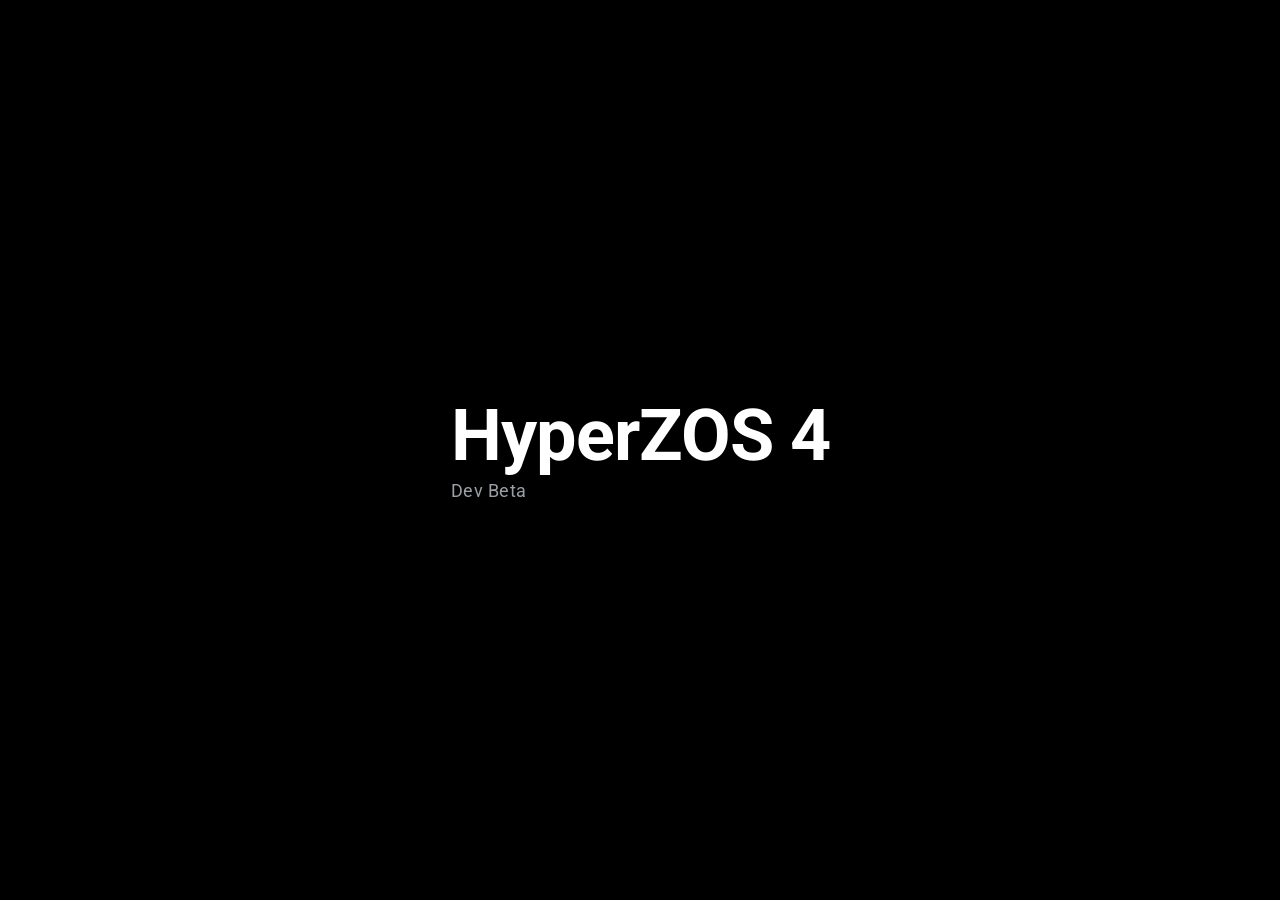
==== commit 4d4557b2: "Replace everything with a single dev beta index.html" ====
--- a/index.html
+++ b/index.html
@@ -1,141 +1,439 @@
-<!doctype html>
-<html>
-	<head>
-		<meta http-equiv="Content-Type" content="text/html; charset=UTF-8" />
-		<link rel="preconnect" href="https://fonts.googleapis.com" />
-		<link rel="preconnect" href="https://fonts.gstatic.com" crossorigin />
-		<link rel="stylesheet" href="/assets/roboto.css" />
-		<link rel="stylesheet" href="/assets/materialsymbols.css" />
-		<link rel="stylesheet" href="/assets/matter.css" />
-		<link rel="stylesheet" href="/theme.css" />
-		<link rel="stylesheet" href="/bundle.css" />
-		<link rel="manifest" href="/manifest.json" />
-		<title>HyperZOS 4</title>
-		<meta name="title" content="HyperZOS 4" />
-		<meta
-			name="description"
-			content="HyperZOS 4 is a webOS that has v86 capabilities and a modular app system."
-		/>
-		<meta name="og:title" content="HyperZOS 4" />
-		<meta
-			name="og:description"
-			content="HyperZOS 4 is a webOS that has v86 capabilities and a modular app system."
-		/>
-		<meta property="og:image" content="/icon.png" />
-		<meta property="og:image:width" content="250" />
-		<meta property="og:image:height" content="217" />
-		<meta
-			name="viewport"
-			content="width=device-width, initial-scale=1.0, maximum-scale=1.0, user-scalable=no"
-		/>
-		<meta name="apple-mobile-web-app-capable" content="yes" />
-		<meta name="mobile-web-app-capable" content="yes" />
-		<meta name="apple-mobile-web-app-status-bar-style" content="black" />
-		<meta name="darkreader-lock" />
-
-		<link rel="apple-touch-icon" href="/pwa_icon.png" />
-		<link rel="apple-touch-icon-precomposed" href="/pwa_icon.png" />
-		<link rel="shortcut icon" type="image/png" href="/icon.png" />
-		<script src="/libs/idb-keyval/idb-keyval.js"></script>
-		<script type="text/javascript" src="/libs/dreamland/all.js"></script>
-		<!-- filesystem -->
-		<script src="/libs/filer/filer.min.js" crossorigin></script>
-		<script
-			type="text/javascript"
-			src="/lib/api/filesystem/Filesystem.js"
-		></script>
-		<script
-			type="text/javascript"
-			src="/lib/api/filesystem/FilerFS.js"
-		></script>
-		<script
-			type="text/javascript"
-			src="/lib/api/filesystem/LocalFS.js"
-		></script>
-		<!-- networking -->
-		<script
-			type="text/javascript"
-			src="/lib/api/net/wisp-client-js/wisp.js"
-		></script>
-		<script type="text/javascript" src="/lib/api/net/Networking.js"></script>
-		<script type="text/javascript" src="/lib/api/net/WispUtils.js"></script>
-		<script type="text/javascript" src="/lib/api/net/WispBus.js"></script>
-		<!-- apis -->
-		<script type="text/javascript" src="/lib/api/ContextMenu.js"></script>
-		<script type="text/javascript" src="/lib/api/Files.js"></script>
-		<script
-			type="text/javascript"
-			src="/lib/api/NotificationService.js"
-		></script>
-		<script type="text/javascript" src="/lib/api/Platform.js"></script>
-		<script type="text/javascript" src="/lib/api/Processes.js"></script>
-		<script type="text/javascript" src="/lib/api/Settings.js"></script>
-		<script type="text/javascript" src="/lib/api/Systray.js"></script>
-		<script type="text/javascript" src="/lib/api/Theme.js"></script>
-		<script type="text/javascript" src="/lib/api/UI.js"></script>
-		<script type="text/javascript" src="/lib/api/URI.js"></script>
-		<script type="text/javascript" src="/lib/libv86.js"></script>
-		<script type="text/javascript" src="/lib/api/v86.js"></script>
-		<script type="text/javascript" src="/lib/api/WM.js"></script>
-		<script type="text/javascript" src="/lib/anurad.js"></script>
-		<!-- base libs -->
-		<script type="text/javascript" src="/lib/libs/Lib.js"></script>
-		<script type="text/javascript" src="/lib/libs/ExternalLib.js"></script>
-		<!-- built in libs -->
-		<script type="text/javascript" src="/lib/libs/anuraGlobalsLib.js"></script>
-		<script type="text/javascript" src="/lib/libs/BrowserLib.js"></script>
-		<script type="text/javascript" src="/lib/libs/anuradHelpersLib.js"></script>
-		<!-- vendored libs -->
-		<script type="text/javascript" src="/lib/libs/Vendored/Comlink.js"></script>
-		<script type="text/javascript" src="/lib/libs/Vendored/Mime.js"></script>
-		<script type="text/javascript" src="/lib/libs/Vendored/Fflate.js"></script>
-		<!-- node polyfills -->
-		<script
-			type="text/javascript"
-			src="/lib/libs/NodePolyfills/NodeFS.js"
-		></script>
-		<script
-			type="text/javascript"
-			src="/lib/libs/NodePolyfills/NodePrelude.js"
-		></script>
-		<!-- Base Apps -->
-		<script type="text/javascript" src="/lib/coreapps/App.js"></script>
-		<script type="text/javascript" src="/lib/coreapps/ShortcutApp.js"></script>
-		<script type="text/javascript" src="/lib/coreapps/GenericApp.js"></script>
-		<script type="text/javascript" src="/lib/coreapps/ExternalApp.js"></script>
-
-		<script type="text/javascript" src="/lib/coreapps/ExploreApp.js"></script>
-		<script type="text/javascript" src="/lib/coreapps/RecoveryApp.js"></script>
-		<script type="text/javascript" src="/lib/coreapps/SettingsApp.js"></script>
-		<script type="text/javascript" src="/lib/coreapps/TaskManager.js"></script>
-		<script type="text/javascript" src="/lib/coreapps/BrowserApp.js"></script>
-		<script type="text/javascript" src="/lib/coreapps/Dialog.js"></script>
-		<script type="text/javascript" src="/lib/coreapps/AboutApp.js"></script>
-		<script type="text/javascript" src="/lib/coreapps/RegEdit.js"></script>
-		<script
-			type="text/javascript"
-			src="/lib/coreapps/WallpaperAndStyle.js"
-		></script>
-		<script type="text/javascript" src="/lib/coreapps/x86MgrApp.js"></script>
-		<script type="text/javascript" src="/lib/coreapps/XAppStub.js"></script>
-		<script type="text/javascript" src="/lib/coreapps/XFrogApp.js"></script>
-		<!-- desktop things -->
-		<script type="text/javascript" src="/lib/AliceWM.js"></script>
-		<script type="text/javascript" src="/lib/Taskbar.js"></script>
-		<script type="text/javascript" src="/lib/Launcher.js"></script>
-		<script type="text/javascript" src="/lib/QuickSettings.js"></script>
-		<script type="text/javascript" src="/lib/Calendar.js"></script>
-		<script type="text/javascript" src="/lib/Bootsplash.js"></script>
-		<script type="text/javascript" src="/lib/oobe/OobeView.js"></script>
-
-		<script type="text/javascript" src="/lib/Utils.js"></script>
-		<script type="text/javascript" src="/lib/AltTabView.js"></script>
-		<!-- entrypoint -->
-		<script type="text/javascript" src="/lib/anura.js"></script>
-		<script type="text/javascript" src="/lib/Boot.js"></script>
-		<!-- <script type="text/javascript" src="/dist.js"></script> -->
-		<!-- prod only ^ -->
-	</head>
-
-	<body></body>
-</html>
+<!DOCTYPE html>
+<html lang="en">
+<head>
+    <meta charset="UTF-8">
+    <meta name="viewport" content="width=device-width, initial-scale=1.0">
+    <title>HyperZOS 4</title>
+    <link href="https://fonts.googleapis.com/css2?family=Roboto:wght@300;400;500;700&family=Roboto+Mono&display=swap" rel="stylesheet">
+    <link href="https://fonts.googleapis.com/css2?family=Material+Symbols+Outlined:opsz,wght,FILL,GRAD@24,400,0,0" rel="stylesheet">
+    <style>
+        :root {
+            --theme-fg: #e8eaed;
+            --theme-secondary-fg: #9aa0a6;
+            --theme-bg: #202124;
+            --theme-secondary-bg: #3c4043;
+            --theme-dark-bg: #171717;
+            --theme-accent: #8ab4f8;
+            --theme-border: rgba(255,255,255,0.08);
+            --theme-dark-border: rgba(255,255,255,0.04);
+            --theme-font-sans: "Roboto", RobotoDraft, "Droid Sans", Arial, Helvetica, -apple-system, BlinkMacSystemFont, system-ui, sans-serif;
+            --m3-elevation-3: 0 4px 8px 3px rgba(0,0,0,0.15), 0 1px 3px 0 rgba(0,0,0,0.3);
+            --m3-state-hover: rgba(232,234,237,0.08);
+            --bat-warning: #fdd663;
+            --bat-critical: #f28b82;
+        }
+        * { margin: 0; padding: 0; box-sizing: border-box; user-select: none; -webkit-tap-highlight-color: transparent; }
+        html { background-color: black; color-scheme: dark; }
+        body { width: 100%; height: 100%; overflow: hidden; background: #000; font-family: var(--theme-font-sans); color: var(--theme-fg); scrollbar-width: thin; }
+        .material-symbols-outlined { font-size: 24px; color: var(--theme-fg); }
+
+        /* PERFORMANCE MODE */
+        body.perf-mode *, body.perf-mode *::before, body.perf-mode *::after {
+            animation-duration: 0s !important; animation-delay: 0s !important;
+            transition-duration: 0s !important; transition-delay: 0s !important;
+        }
+
+        /* OVERLAYS */
+        #brightness-overlay { position: fixed; inset: 0; z-index: 99999998; background: black; opacity: 0; pointer-events: none; transition: opacity 0.15s ease; }
+        #nightlight-overlay { position: fixed; inset: 0; z-index: 99999997; background: #ff9800; opacity: 0; pointer-events: none; mix-blend-mode: multiply; transition: opacity 0.3s ease; }
+
+        /* BOOTSCREEN */
+        .bootsplash { background-color: black; z-index: 9999999999; position: absolute; width: 100%; height: 100%; top: 0; left: 0; display: flex; flex-direction: column; justify-content: center; align-content: center; text-align: center; color: white; flex-wrap: wrap; transition: 0.175s; opacity: 1; transform: scale(1); }
+        .bootsplash.hide { opacity: 0; pointer-events: none; transition: 0.175s; transform: scale(1.25); }
+        .boot-text-wrapper { display: flex; flex-direction: column; align-items: flex-start; }
+        .boot-title { font-size: 72px; font-weight: 700; letter-spacing: -1px; color: #fff; line-height: 1; }
+        .boot-beta { font-size: 18px; font-weight: 400; color: #9aa0a6; letter-spacing: 0.5px; margin-top: 8px; }
+        body.booting footer, body.booting .panel, body.booting .window, body.booting .m3-dialog-overlay { visibility: hidden; }
+
+        /* PANEL BASE */
+        .panel { position: absolute; background: color-mix(in srgb, var(--theme-dark-bg) 85%, transparent); backdrop-filter: blur(20px); -webkit-backdrop-filter: blur(20px); border-radius: 10px; box-shadow: 2px 2px 8px rgba(0,0,0,0.3); border: 1px solid var(--theme-dark-border); }
+
+        /* SHELF */
+        footer { position: fixed; bottom: 0; width: 100%; background-color: color-mix(in srgb, var(--theme-dark-bg) 90%, transparent); border: 1px solid var(--theme-dark-border); box-shadow: inset 0 0 0 1px var(--theme-border); border-bottom: none; border-left: none; border-right: none; backdrop-filter: blur(30px); -webkit-backdrop-filter: blur(30px); z-index: 30; }
+        #taskbar-bar { display: flex; justify-content: center; align-items: center; height: 48px; position: relative; }
+        #launcher-button-container { position: absolute; left: 0.3em; height: 100%; aspect-ratio: 1/1; width: auto; display: flex; align-items: center; justify-content: center; cursor: pointer; }
+        #launcher-button { background: color-mix(in srgb, var(--theme-secondary-fg) 17.5%, transparent); border-radius: 50%; height: 34px; width: 34px; position: relative; transition: background 0.15s ease; }
+        #launcher-button:hover { background: color-mix(in srgb, var(--theme-secondary-fg) 28%, transparent); }
+        #launcher-button::after { content: ""; position: absolute; width: 0.7rem; height: 0.7rem; border: 0.125rem solid var(--theme-fg); border-radius: 50%; top: 50%; left: 50%; transform: translate(-50%, -50%); }
+        #taskbar-right { position: absolute; right: 0.3em; top: 50%; transform: translateY(-50%); height: 70%; display: flex; gap: 5px; align-items: center; }
+        #date-container, #taskinfo-container { background: color-mix(in srgb, var(--theme-secondary-fg) 17.5%, transparent); padding: 0 1em; height: 100%; display: flex; align-items: center; justify-content: center; font-size: 1rem; font-weight: 500; line-height: 1rem; cursor: pointer; transition: background 0.15s ease; }
+        #date-container { border-radius: 25px 5px 5px 25px; }
+        #taskinfo-container { border-radius: 5px 25px 25px 5px; gap: 6px; }
+        #date-container:hover, #taskinfo-container:hover { background: color-mix(in srgb, var(--theme-secondary-fg) 28%, transparent); }
+        .tray-icon { font-size: 18px; }
+        .tray-icons-group { display: flex; align-items: center; gap: 6px; }
+        .shelf-bat-svg { width: 22px; height: 14px; display: block; }
+        .shelf-bat-svg .bat-body { fill: none; stroke: var(--theme-fg); stroke-width: 1.5; rx: 2; }
+        .shelf-bat-svg .bat-cap { fill: var(--theme-fg); }
+        .shelf-bat-svg .bat-fill { fill: var(--theme-fg); transition: width 2s linear, fill 0.4s ease; }
+        .shelf-bat-svg.warning .bat-fill { fill: var(--bat-warning); }
+        .shelf-bat-svg.critical .bat-fill { fill: var(--bat-critical); }
+        .shelf-bat-svg.na { display: none; }
+
+        /* ===== LAUNCHER (exact Launcher.tsx source) ===== */
+        #launcher {
+            bottom: 60px; left: 10px; width: min(70%, 35em);
+            overflow-y: hidden; z-index: -1; opacity: 0;
+            visibility: hidden;
+            height: min(30%, 20em);
+            transition: all 0.15s cubic-bezier(0.445, 0.05, 0.55, 0.95);
+            display: flex; flex-direction: column;
+        }
+        #launcher.active {
+            opacity: 1; z-index: 9999; visibility: visible;
+            height: min(80%, 40em);
+        }
+        .appsView {
+            transition: all 0.225s cubic-bezier(0.25, 0.46, 0.45, 0.94);
+            transition-delay: 0.075s;
+            padding: 1em; font-size: 12px; flex-grow: 1;
+            display: grid; grid-template-columns: repeat(5, 1fr);
+            grid-auto-rows: 8em; max-height: calc(5.9 * 8em);
+            overflow-y: auto; opacity: 0; grid-row-gap: 30px;
+        }
+        #launcher.active .appsView { opacity: 1; grid-row-gap: 0px; }
+
+        /* ===== CALENDAR (EXACT same animation as launcher - height expand from bottom) ===== */
+        #calendar {
+            bottom: 60px; right: 10px; width: 380px;
+            overflow-y: hidden; z-index: -1; opacity: 0;
+            visibility: hidden;
+            height: 0;
+            transition: all 0.15s cubic-bezier(0.445, 0.05, 0.55, 0.95);
+        }
+        #calendar.active {
+            opacity: 1; z-index: 9998; visibility: visible;
+            height: 380px;
+        }
+
+        /* ===== QUICK SETTINGS (slide from offscreen right, 0.2s) ===== */
+        #quickSettings {
+            bottom: 60px; right: 10px; width: 360px; max-height: 70%;
+            z-index: -1; opacity: 0;
+            visibility: hidden;
+            transform: translateX(calc(100% + 10px));
+            transition: opacity 0.2s cubic-bezier(0.445, 0.05, 0.55, 0.95),
+                        transform 0.2s cubic-bezier(0.445, 0.05, 0.55, 0.95),
+                        visibility 0s 0.2s;
+            display: flex; flex-direction: column;
+        }
+        #quickSettings.active {
+            opacity: 1; z-index: 9998; visibility: visible;
+            transform: translateX(0);
+            transition: opacity 0.2s cubic-bezier(0.445, 0.05, 0.55, 0.95),
+                        transform 0.2s cubic-bezier(0.445, 0.05, 0.55, 0.95),
+                        visibility 0s 0s;
+        }
+
+        /* LAUNCHER CONTENT */
+        .topSearchBar { display: flex; padding: 1em; align-items: center; }
+        .topSearchBar .material-symbols-outlined { margin-right: 1em; font-size: 20px; color: var(--theme-secondary-fg); }
+        .topSearchBar input { font-family: var(--theme-font-sans); flex-grow: 1; background: transparent; border: none; outline: none; color: var(--theme-fg); font-size: 14px; }
+        .topSearchBar input::placeholder { color: var(--theme-secondary-fg); }
+        .appsView .app { display: flex; flex-direction: column; align-items: center; color: var(--theme-fg); cursor: pointer; border-radius: 8px; padding: 8px; transition: background 0.075s ease; }
+        .appsView .app:hover { background: var(--m3-state-hover); }
+        .app-icon-wrap { width: 40px; height: 40px; margin-bottom: 0.5em; border-radius: 8px; background: color-mix(in srgb, var(--theme-secondary-bg) 55%, transparent); display: flex; align-items: center; justify-content: center; }
+        .app-icon-wrap .material-symbols-outlined { font-size: 24px; }
+        .app-shortcut-name { text-align: center; font-size: 12px; }
+        ::-webkit-scrollbar { width: 20px; }
+        ::-webkit-scrollbar-track { background: transparent; }
+        ::-webkit-scrollbar-thumb { background-color: var(--theme-bg); border-radius: 20px; border: 6px solid transparent; background-clip: content-box; }
+
+        /* CALENDAR CONTENT */
+        .calContent { height: 100%; width: 100%; border-radius: 1em; overflow: hidden; }
+        .calendar-container header { display: flex; align-items: center; padding: 25px 30px 10px; justify-content: space-between; }
+        header #calendar-date { font-weight: 500; font-size: 1.45rem; color: var(--theme-secondary-fg); display: flex; gap: 10px; }
+        header .calendar-navigation span { height: 38px; width: 38px; margin: 0 1px; cursor: pointer; text-align: center; line-height: 38px; border-radius: 50%; color: var(--theme-secondary-fg); font-size: 1.9rem; transition: background 0.15s ease; display: inline-block; }
+        header .calendar-navigation span:hover { background: var(--theme-secondary-bg); }
+        .calendar-body { padding: 20px; }
+        .calendar-body ul { list-style: none; flex-wrap: wrap; display: flex; text-align: center; }
+        .calendar-body li { width: calc(100% / 7); font-size: 1.07rem; color: var(--theme-secondary-fg); }
+        .calendar-weekdays li { cursor: default; font-weight: 500; }
+        .calendar-dates li { margin-top: 25px; position: relative; z-index: 1; cursor: pointer; }
+        .calendar-dates li.inactive { opacity: 0.5; }
+        .calendar-dates li.active { color: var(--theme-fg); }
+        .calendar-dates li::before { position: absolute; content: ""; z-index: -1; top: 50%; left: 50%; width: 40px; height: 40px; border-radius: 50%; transform: translate(-50%, -50%); }
+        .calendar-dates li.active::before { background: var(--theme-accent); }
+        .calendar-dates li:not(.active):hover::before { background: var(--theme-secondary-bg); }
+
+        /* QS CONTENT */
+        .quickSettingsContent { display: flex; flex-direction: column; gap: 1em; padding: 1em; overflow-y: auto; }
+        .quickSettingsContent::-webkit-scrollbar { display: none; }
+        .topButtons { display: flex; flex-direction: row; gap: 1em; }
+        .symbolButton { border-radius: 28px; border: none; cursor: pointer; background-color: color-mix(in srgb, var(--theme-secondary-bg) 55%, transparent); display: flex; justify-content: center; align-items: center; width: 28px; height: 28px; padding: 0; transition: background-color 0.15s ease; }
+        .symbolButton:hover { background-color: color-mix(in srgb, var(--theme-secondary-bg) 75%, transparent); }
+        .symbolButton span { font-size: 18px; }
+        .quickSettingsPinned { display: grid; grid-template-columns: 1fr 1fr 1fr; gap: 10px; }
+        .pinnedSetting { display: flex; flex-direction: column; align-items: center; gap: 1em; padding: 0.5em; cursor: pointer; }
+        .settingsIcon { display: flex; justify-content: center; align-items: center; width: 34px; height: 34px; border-radius: 50%; border: none; cursor: pointer; background-color: color-mix(in srgb, var(--theme-secondary-bg) 55%, transparent); transition: background-color 0.15s ease; }
+        .settingsIcon span { color: var(--theme-fg); transition: color 0.15s; font-size: 24px; }
+        .settingsIcon.enabled { background-color: color-mix(in srgb, var(--theme-accent) 65%, var(--theme-fg)); }
+        .settingsIcon.enabled span { color: var(--theme-bg); }
+        .settingTitle { font-size: 12px; color: var(--theme-fg); text-align: center; }
+        .sliderContainer { display: flex; flex-direction: row; gap: 1em; align-items: center; }
+        .sliderContainer .material-symbols-outlined { font-size: 20px; color: var(--theme-secondary-fg); }
+        .slider-label { font-size: 12px; color: var(--theme-secondary-fg); min-width: 70px; }
+        input[type=range] { flex: 1; -webkit-appearance: none; height: 4px; background: color-mix(in srgb, var(--theme-secondary-fg) 30%, transparent); border-radius: 2px; outline: none; }
+        input[type=range]::-webkit-slider-thumb { -webkit-appearance: none; width: 16px; height: 16px; border-radius: 50%; background: var(--theme-accent); cursor: pointer; }
+        .qs-date-bottom { margin-top: auto; padding-top: 12px; border-top: 1px solid var(--theme-dark-border); font-size: 12px; color: var(--theme-fg); }
+        .warmness-row { display: none; }
+        .warmness-row.visible { display: flex; }
+        .battery-card { display: flex; align-items: center; gap: 12px; padding: 12px 14px; border-radius: 12px; background: color-mix(in srgb, var(--theme-secondary-bg) 40%, transparent); }
+        .battery-card.hidden { display: none; }
+        .battery-card svg { width: 28px; height: 18px; flex-shrink: 0; }
+        .battery-card .bat-body { fill: none; stroke: var(--theme-fg); stroke-width: 1.5; rx: 2; }
+        .battery-card .bat-cap { fill: var(--theme-fg); }
+        .battery-card .bat-fill { fill: var(--theme-fg); transition: width 2s linear, fill 0.4s ease; }
+        .battery-card.warning .bat-fill { fill: var(--bat-warning); }
+        .battery-card.critical .bat-fill { fill: var(--bat-critical); }
+        .bat-pct { font-weight: 700; font-size: 16px; color: var(--theme-accent); }
+        .bat-status { color: var(--theme-secondary-fg); font-size: 12px; }
+
+        /* M3 DIALOG */
+        .m3-dialog-overlay { position: fixed; inset: 0; z-index: 99999999; background: rgba(0,0,0,0.6); display: flex; align-items: center; justify-content: center; opacity: 0; pointer-events: none; transition: opacity 300ms cubic-bezier(0.2,0,0,1); }
+        .m3-dialog-overlay.open { opacity: 1; pointer-events: auto; }
+        .m3-dialog { width: 320px; background: var(--theme-bg); border-radius: 28px; padding: 24px; box-shadow: var(--m3-elevation-3); transform: scale(0.9); opacity: 0; transition: transform 300ms cubic-bezier(0.2,0,0,1), opacity 300ms cubic-bezier(0.2,0,0,1); }
+        .m3-dialog-overlay.open .m3-dialog { transform: scale(1); opacity: 1; }
+        .m3-dialog-icon { display: flex; justify-content: center; margin-bottom: 16px; }
+        .m3-dialog-icon .material-symbols-outlined { font-size: 32px; color: var(--bat-warning); }
+        .m3-dialog-title { font-size: 20px; font-weight: 500; text-align: center; margin-bottom: 8px; }
+        .m3-dialog-body { font-size: 14px; color: var(--theme-secondary-fg); text-align: center; margin-bottom: 24px; line-height: 1.5; }
+        .m3-dialog-actions { display: flex; justify-content: flex-end; }
+        .m3-dialog-btn { padding: 0 24px; height: 40px; border: none; border-radius: 20px; background: var(--theme-accent); color: var(--theme-bg); font-family: var(--theme-font-sans); font-weight: 500; font-size: 14px; cursor: pointer; }
+        .m3-dialog-btn:hover { opacity: 0.88; }
+
+        /* M3 WINDOW */
+        .window { position: absolute; top: 80px; left: 120px; width: 580px; height: 420px; background: var(--theme-bg); border-radius: 16px; box-shadow: var(--m3-elevation-3); border: 1px solid var(--theme-dark-border); display: flex; flex-direction: column; opacity: 0; pointer-events: none; z-index: 5; }
+        .window.anim-opening { animation: winOpen 300ms cubic-bezier(0.2,0,0,1) forwards; }
+        .window.anim-closing { animation: winClose 200ms cubic-bezier(0.2,0,0,1) forwards; }
+        .window.open { opacity: 1; pointer-events: auto; }
+        .window.dragging { animation: none !important; transform: none !important; }
+        @keyframes winOpen { from { opacity: 0; transform: scale(0.92) translateY(12px); } to { opacity: 1; transform: scale(1) translateY(0); } }
+        @keyframes winClose { from { opacity: 1; transform: scale(1) translateY(0); } to { opacity: 0; transform: scale(0.92) translateY(12px); } }
+        .win-titlebar { height: 48px; display: flex; align-items: center; justify-content: space-between; padding: 0 8px 0 16px; cursor: grab; border-bottom: 1px solid var(--theme-dark-border); border-radius: 16px 16px 0 0; }
+        .win-titlebar:active { cursor: grabbing; }
+        .win-title { display: flex; align-items: center; gap: 10px; font-size: 14px; font-weight: 500; }
+        .win-title .material-symbols-outlined { font-size: 20px; color: var(--theme-accent); }
+        .win-close { width: 32px; height: 32px; border-radius: 50%; display: grid; place-items: center; cursor: pointer; transition: background 200ms; }
+        .win-close:hover { background: var(--m3-state-hover); }
+        .win-close .material-symbols-outlined { font-size: 18px; }
+        .win-body { flex: 1; padding: 24px; overflow: auto; font-size: 14px; line-height: 1.6; }
+        .win-body p { margin-bottom: 16px; color: var(--theme-secondary-fg); }
+        .btn-filled { display: inline-flex; align-items: center; gap: 8px; padding: 0 24px; height: 40px; border: none; border-radius: 20px; background: var(--theme-accent); color: var(--theme-bg); font-family: var(--theme-font-sans); font-weight: 500; font-size: 14px; cursor: pointer; }
+        .btn-outlined { display: inline-flex; align-items: center; gap: 8px; padding: 0 24px; height: 40px; border: 1px solid var(--theme-border); border-radius: 20px; background: transparent; color: var(--theme-accent); font-family: var(--theme-font-sans); font-weight: 500; font-size: 14px; cursor: pointer; transition: background 200ms; }
+        .btn-outlined:hover { background: var(--m3-state-hover); }
+        .btn-text { display: inline-flex; align-items: center; gap: 8px; padding: 0 12px; height: 40px; border: none; border-radius: 20px; background: transparent; color: var(--theme-accent); font-family: var(--theme-font-sans); font-weight: 500; font-size: 14px; cursor: pointer; transition: background 200ms; }
+        .btn-text:hover { background: var(--m3-state-hover); }
+        .output-area { margin-top: 20px; padding: 16px; border-radius: 12px; background: color-mix(in srgb, var(--theme-secondary-bg) 40%, transparent); font-size: 13px; color: var(--theme-accent); font-weight: 500; min-height: 48px; display: flex; align-items: center; }
+        .toast { position: fixed; bottom: 60px; left: 50%; transform: translateX(-50%) translateY(10px); background: color-mix(in srgb, var(--theme-dark-bg) 85%, transparent); backdrop-filter: blur(20px); border: 1px solid var(--theme-dark-border); padding: 10px 24px; border-radius: 10px; font-size: 13px; opacity: 0; pointer-events: none; white-space: nowrap; box-shadow: 2px 2px 8px rgba(0,0,0,0.3); transition: all 0.15s cubic-bezier(0.445, 0.05, 0.55, 0.95); z-index: 10000; }
+        .toast.show { opacity: 1; transform: translateX(-50%) translateY(0); }
+    </style>
+</head>
+<body class="booting">
+    <div id="brightness-overlay"></div>
+    <div id="nightlight-overlay"></div>
+
+    <div class="bootsplash" id="bootsplash"><div class="boot-text-wrapper"><div class="boot-title">HyperZOS 4</div><div class="boot-beta">Dev Beta</div></div></div>
+
+    <div class="m3-dialog-overlay" id="lowBatDialog"><div class="m3-dialog"><div class="m3-dialog-icon"><span class="material-symbols-outlined">battery_alert</span></div><div class="m3-dialog-title">Low Battery</div><div class="m3-dialog-body">You may want to charge your device.</div><div class="m3-dialog-actions"><button class="m3-dialog-btn" id="lowBatOk">OK</button></div></div></div>
+
+    <div class="window" id="testAppWindow">
+        <div class="win-titlebar" id="testAppTitlebar"><span class="win-title"><span class="material-symbols-outlined">bolt</span>Test App</span><div class="win-close" id="testAppClose"><span class="material-symbols-outlined">close</span></div></div>
+        <div class="win-body">
+            <p>wsp gng dis is da only functional app in HyperZOS 4.</p>
+            <div style="display:flex;gap:12px;flex-wrap:wrap;margin-bottom:8px;">
+                <button class="btn-filled" id="testAppBtn"><span class="material-symbols-outlined">check</span>Click Me</button>
+                <button class="btn-outlined" id="resetBtn"><span class="material-symbols-outlined">refresh</span>Reset</button>
+                <button class="btn-text" id="infoBtn"><span class="material-symbols-outlined">info</span>Info</button>
+            </div>
+            <div class="output-area" id="testAppOutput">ready</div>
+        </div>
+    </div>
+
+    <div class="toast" id="toast"></div>
+
+    <div class="panel" id="launcher">
+        <div class="topSearchBar"><span class="material-symbols-outlined">search</span><input type="text" id="appSearch" placeholder="Search your tabs, files, apps, and more..."></div>
+        <div class="appsView" id="appsView"></div>
+    </div>
+
+    <div class="panel" id="calendar">
+        <div class="calContent"><div class="calendar-container">
+            <header><div id="calendar-date"><span class="calendar-current-month"></span><span class="calendar-current-year"></span></div><div class="calendar-navigation"><span id="cal-prev" class="material-symbols-outlined">chevron_left</span><span id="cal-next" class="material-symbols-outlined">chevron_right</span></div></header>
+            <div class="calendar-body"><ul class="calendar-weekdays"><li>Sun</li><li>Mon</li><li>Tue</li><li>Wed</li><li>Thu</li><li>Fri</li><li>Sat</li></ul><ul class="calendar-dates"></ul></div>
+        </div></div>
+    </div>
+
+    <div class="panel" id="quickSettings">
+        <div class="quickSettingsContent">
+            <div class="topButtons">
+                <button class="symbolButton" title="settings"><span class="material-symbols-outlined">settings</span></button>
+                <button class="symbolButton" title="fullscreen" id="fsBtn"><span class="material-symbols-outlined">fullscreen</span></button>
+            </div>
+            <div class="battery-card hidden" id="qsBatCard">
+                <svg viewBox="0 0 28 18"><rect class="bat-body" x="1" y="3" width="22" height="12" rx="2"/><rect class="bat-cap" x="23" y="6" width="3" height="6" rx="1"/><rect class="bat-fill" id="qsBatFill" x="3" y="5" width="18" height="8" rx="1"/></svg>
+                <div><div class="bat-pct" id="qsBatPct">--%</div><div class="bat-status" id="qsBatStatus">checking...</div></div>
+            </div>
+            <div class="quickSettingsPinned" id="qsGrid"></div>
+            <div class="sliderContainer"><span class="material-symbols-outlined">brightness_6</span><span class="slider-label">Brightness</span><input type="range" min="0" max="100" value="100" id="brightnessSlider"></div>
+            <div class="sliderContainer warmness-row" id="warmnessRow"><span class="material-symbols-outlined">thermostat</span><span class="slider-label">Warmness</span><input type="range" min="0" max="100" value="50" id="warmnessSlider"></div>
+            <div class="qs-date-bottom" id="qsDateBottom"></div>
+        </div>
+    </div>
+
+    <footer>
+        <div id="taskbar-bar">
+            <div id="launcher-button-container"><div id="launcher-button"></div></div>
+            <div id="taskbar-right">
+                <div id="date-container"><span id="shelfDate"></span></div>
+                <div id="taskinfo-container"><div class="tray-icons-group">
+                    <span id="shelfTime" style="font-size:1rem;font-weight:500;"></span>
+                    <span class="material-symbols-outlined tray-icon" id="wifiIcon">signal_wifi_off</span>
+                    <svg class="shelf-bat-svg na" id="shelfBatSvg" viewBox="0 0 28 18"><rect class="bat-body" x="1" y="3" width="22" height="12" rx="2"/><rect class="bat-cap" x="23" y="6" width="3" height="6" rx="1"/><rect class="bat-fill" id="shelfBatFill" x="3" y="5" width="18" height="8" rx="1"/></svg>
+                </div></div>
+            </div>
+        </div>
+    </footer>
+
+<script>
+    let perfMode = false, launcherKeybind = true, nightLightEnabled = false;
+
+    // BOOT
+    window.addEventListener('load', () => { setTimeout(() => { document.getElementById('bootsplash').classList.add('hide'); document.body.classList.remove('booting'); setTimeout(() => document.getElementById('bootsplash')?.remove(), 550); }, 1500); });
+
+    // TOAST
+    let toastTimer;
+    function showToast(msg) { const t = document.getElementById('toast'); t.textContent = msg; t.classList.add('show'); clearTimeout(toastTimer); toastTimer = setTimeout(() => t.classList.remove('show'), 2200); }
+
+    // CLOCK
+    const dateformat = new Intl.DateTimeFormat(navigator.language, { month: 'short', day: 'numeric' });
+    const qsDateformat = new Intl.DateTimeFormat(navigator.language, { weekday: 'short', month: 'short', day: 'numeric' });
+    const timeformat = new Intl.DateTimeFormat(navigator.language, { hour: 'numeric', minute: '2-digit', hour12: true });
+    function updateClock() { const now = Date.now(); let time = timeformat.format(now); if (timeformat.resolvedOptions().hour12) time = time.slice(0, -3); document.getElementById('shelfTime').textContent = time; document.getElementById('shelfDate').textContent = dateformat.format(now); document.getElementById('qsDateBottom').textContent = qsDateformat.format(now); }
+    setInterval(updateClock, 1000); updateClock();
+
+    // WIFI
+    function updateWifi() { document.getElementById('wifiIcon').textContent = navigator.onLine ? 'signal_wifi_4_bar' : 'signal_wifi_off'; document.getElementById('wifiIcon').style.opacity = navigator.onLine ? '1' : '0.35'; }
+    updateWifi(); window.addEventListener('online', updateWifi); window.addEventListener('offline', updateWifi);
+
+    // BRIGHTNESS
+    const brightnessOverlay = document.getElementById('brightness-overlay');
+    document.getElementById('brightnessSlider').addEventListener('input', e => { brightnessOverlay.style.opacity = Math.max(0, (100 - parseInt(e.target.value)) / 100 * 0.85); });
+
+    // NIGHT LIGHT
+    const nightlightOverlay = document.getElementById('nightlight-overlay');
+    const warmnessRow = document.getElementById('warmnessRow');
+    const warmnessSlider = document.getElementById('warmnessSlider');
+    function updateNightLight() { if (!nightLightEnabled) { nightlightOverlay.style.opacity = 0; warmnessRow.classList.remove('visible'); return; } warmnessRow.classList.add('visible'); nightlightOverlay.style.opacity = 0.1 + (parseInt(warmnessSlider.value) / 100) * 0.35; }
+    warmnessSlider.addEventListener('input', updateNightLight);
+
+    // PERF MODE
+    function applyPerfMode() { document.body.classList.toggle('perf-mode', perfMode); }
+
+    // QS TILES
+    const qsTiles = [
+        { id: 'nightlight', label: 'Night Light', icon: 'nightlight', active: false },
+        { id: 'perfmode', label: 'Performance', icon: 'speed', active: false },
+        { id: 'keybind', label: 'Drawer Keybind', icon: 'keyboard_command_key', active: true },
+    ];
+    function renderQS() {
+        const grid = document.getElementById('qsGrid'); grid.innerHTML = '';
+        qsTiles.forEach(tile => {
+            const el = document.createElement('div'); el.className = 'pinnedSetting';
+            el.innerHTML = `<button class="settingsIcon ${tile.active ? 'enabled' : ''}"><span class="material-symbols-outlined">${tile.icon}</span></button><div class="settingTitle"><span>${tile.label}</span></div>`;
+            el.addEventListener('click', e => {
+                e.stopPropagation(); tile.active = !tile.active;
+                if (tile.id === 'nightlight') { nightLightEnabled = tile.active; updateNightLight(); }
+                if (tile.id === 'perfmode') { perfMode = tile.active; applyPerfMode(); }
+                if (tile.id === 'keybind') { launcherKeybind = tile.active; }
+                renderQS(); showToast(`${tile.label} ${tile.active ? 'on' : 'off'}`);
+            });
+            grid.appendChild(el);
+        });
+    }
+    renderQS();
+    document.getElementById('fsBtn').addEventListener('click', () => { if (document.fullscreenElement) document.exitFullscreen(); else document.documentElement.requestFullscreen().catch(()=>{}); });
+
+    // BATTERY
+    let batLevel = null, batCharging = false, lowBatDialogShown = false;
+    const shelfBatSvg = document.getElementById('shelfBatSvg'), shelfBatFill = document.getElementById('shelfBatFill');
+    const qsBatCard = document.getElementById('qsBatCard'), qsBatFill = document.getElementById('qsBatFill');
+    const qsBatPct = document.getElementById('qsBatPct'), qsBatStatus = document.getElementById('qsBatStatus');
+    const lowBatDialog = document.getElementById('lowBatDialog');
+    document.getElementById('lowBatOk').addEventListener('click', () => { lowBatDialog.classList.remove('open'); });
+    function updateBatteryUI() {
+        if (batLevel === null) { shelfBatSvg.classList.add('na'); qsBatCard.classList.add('hidden'); return; }
+        shelfBatSvg.classList.remove('na'); qsBatCard.classList.remove('hidden');
+        const pct = Math.round(batLevel), fw = Math.max(0, Math.min(18, (pct/100)*18));
+        shelfBatFill.setAttribute('width', fw); qsBatFill.setAttribute('width', fw);
+        const w = pct <= 10 && pct > 5, c = pct <= 5;
+        shelfBatSvg.classList.toggle('warning', w); shelfBatSvg.classList.toggle('critical', c);
+        qsBatCard.classList.toggle('warning', w); qsBatCard.classList.toggle('critical', c);
+        qsBatPct.textContent = `${pct}%`; qsBatStatus.textContent = batCharging ? 'Charging' : `${pct}% remaining`;
+        if (c && !lowBatDialogShown && !batCharging) { lowBatDialogShown = true; lowBatDialog.classList.add('open'); }
+    }
+    async function initBattery() {
+        try {
+            if (!('getBattery' in navigator)) { batLevel = null; updateBatteryUI(); return; }
+            const bat = await navigator.getBattery();
+            if (bat.charging) { batLevel = null; updateBatteryUI(); return; }
+            batLevel = bat.level; batCharging = bat.charging; updateBatteryUI();
+            bat.addEventListener('levelchange', () => { batLevel = bat.level; updateBatteryUI(); });
+            bat.addEventListener('chargingchange', () => { batCharging = bat.charging; batLevel = bat.charging ? null : bat.level; updateBatteryUI(); });
+            let sim = bat.level * 100;
+            setInterval(() => { if (batLevel === null) return; sim = Math.max(0, sim - 0.33); batLevel = sim / 100; updateBatteryUI(); }, 1000);
+        } catch { batLevel = null; updateBatteryUI(); }
+    }
+    initBattery();
+
+    // CALENDAR
+    let calYear = new Date().getFullYear(), calMonth = new Date().getMonth();
+    const months = ["January","February","March","April","May","June","July","August","September","October","November","December"];
+    function renderCalendar() {
+        const today = new Date(), d1 = new Date(calYear, calMonth, 1).getDay(), ld = new Date(calYear, calMonth+1, 0).getDate(), de = new Date(calYear, calMonth, ld).getDay(), mld = new Date(calYear, calMonth, 0).getDate();
+        let lit = '';
+        for (let i = d1; i > 0; i--) lit += `<li class="inactive">${mld-i+1}</li>`;
+        for (let i = 1; i <= ld; i++) lit += `<li class="${(i===today.getDate()&&calMonth===today.getMonth()&&calYear===today.getFullYear())?'active':''}">${i}</li>`;
+        for (let i = de; i < 6; i++) lit += `<li class="inactive">${i-de+1}</li>`;
+        document.querySelector('.calendar-dates').innerHTML = lit;
+        document.querySelector('.calendar-current-month').textContent = months[calMonth];
+        document.querySelector('.calendar-current-year').textContent = calYear;
+    }
+    renderCalendar();
+    document.getElementById('cal-prev').addEventListener('click', e => { e.stopPropagation(); calMonth--; if (calMonth<0){calMonth=11;calYear--;} renderCalendar(); });
+    document.getElementById('cal-next').addEventListener('click', e => { e.stopPropagation(); calMonth++; if (calMonth>11){calMonth=0;calYear++;} renderCalendar(); });
+
+    // TEST APP
+    const apps = [{ name: 'test app', icon: 'bolt' }];
+    const appsView = document.getElementById('appsView'), appSearch = document.getElementById('appSearch');
+    function renderApps(f='') { appsView.innerHTML=''; const filtered=apps.filter(a=>a.name.includes(f.toLowerCase())); if(!filtered.length){appsView.innerHTML='<div style="grid-column:1/-1;text-align:center;padding:40px;color:var(--theme-secondary-fg)">no apps found</div>';return;} filtered.forEach(app=>{const el=document.createElement('div');el.className='app';el.innerHTML=`<div class="app-icon-wrap"><span class="material-symbols-outlined">${app.icon}</span></div><div class="app-shortcut-name">${app.name}</div>`;el.addEventListener('click',e=>{e.stopPropagation();openTestApp();closeAllPanels();});appsView.appendChild(el);}); }
+    renderApps(); appSearch.addEventListener('input', e => renderApps(e.target.value));
+    const testWin = document.getElementById('testAppWindow');
+    let clickCount = 0, zIndexCounter = 5;
+    function openTestApp() { testWin.style.zIndex=++zIndexCounter; testWin.classList.remove('anim-closing'); testWin.classList.add('open','anim-opening'); setTimeout(()=>testWin.classList.remove('anim-opening'),300); }
+    function closeTestApp() { testWin.classList.add('anim-closing'); testWin.classList.remove('anim-opening'); setTimeout(()=>testWin.classList.remove('open','anim-closing'),200); }
+    document.getElementById('testAppClose').addEventListener('click', e=>{e.stopPropagation();closeTestApp();});
+    document.getElementById('testAppBtn').addEventListener('click', e=>{e.stopPropagation();clickCount++;document.getElementById('testAppOutput').textContent=`clicked ${clickCount} time${clickCount!==1?'s':''}`;showToast(`button pressed: ${clickCount}`);});
+    document.getElementById('resetBtn').addEventListener('click', e=>{e.stopPropagation();clickCount=0;document.getElementById('testAppOutput').textContent='ready';showToast('counter reset');});
+    document.getElementById('infoBtn').addEventListener('click', e=>{e.stopPropagation();showToast('HyperZOS 4 Dev Beta • M3 Design');});
+    let isDragging=false,dragOffX=0,dragOffY=0;
+    const titlebar=document.getElementById('testAppTitlebar');
+    titlebar.addEventListener('mousedown',e=>{isDragging=true;testWin.classList.add('dragging');testWin.classList.remove('anim-opening','anim-closing');dragOffX=e.clientX-testWin.offsetLeft;dragOffY=e.clientY-testWin.offsetTop;testWin.style.zIndex=++zIndexCounter;e.preventDefault();});
+    document.addEventListener('mousemove',e=>{if(!isDragging)return;testWin.style.left=Math.max(0,Math.min(e.clientX-dragOffX,window.innerWidth-testWin.offsetWidth))+'px';testWin.style.top=Math.max(0,Math.min(e.clientY-dragOffY,window.innerHeight-48-testWin.offsetHeight))+'px';});
+    document.addEventListener('mouseup',()=>{if(isDragging){isDragging=false;testWin.classList.remove('dragging');}});
+    testWin.addEventListener('mousedown',()=>{testWin.style.zIndex=++zIndexCounter;});
+
+    // PANEL TOGGLES
+    const launcherBtn=document.getElementById('launcher-button-container'),launcher=document.getElementById('launcher');
+    const dateContainer=document.getElementById('date-container'),taskinfoContainer=document.getElementById('taskinfo-container');
+    const calPanel=document.getElementById('calendar'),qsPanel=document.getElementById('quickSettings');
+    function closeAllPanels(){launcher.classList.remove('active');calPanel.classList.remove('active');qsPanel.classList.remove('active');}
+    function toggleLauncher(){if(launcher.classList.contains('active')){launcher.classList.remove('active');}else{calPanel.classList.remove('active');qsPanel.classList.remove('active');launcher.classList.add('active');setTimeout(()=>appSearch.focus(),perfMode?0:150);}}
+    launcherBtn.addEventListener('click',e=>{e.stopPropagation();toggleLauncher();});
+    dateContainer.addEventListener('click',e=>{e.stopPropagation();if(calPanel.classList.contains('active')){calPanel.classList.remove('active');}else{launcher.classList.remove('active');qsPanel.classList.remove('active');calPanel.classList.add('active');}});
+    taskinfoContainer.addEventListener('click',e=>{e.stopPropagation();if(qsPanel.classList.contains('active')){qsPanel.classList.remove('active');}else{launcher.classList.remove('active');calPanel.classList.remove('active');qsPanel.classList.add('active');}});
+    document.addEventListener('click',e=>{if(!launcher.contains(e.target)&&!calPanel.contains(e.target)&&!qsPanel.contains(e.target)&&!e.target.closest('footer')&&!e.target.closest('.window')&&!e.target.closest('.m3-dialog'))closeAllPanels();});
+    document.addEventListener('keydown',e=>{if(e.key==='Escape'){closeAllPanels();lowBatDialog.classList.remove('open');return;}if(e.key==='`'&&launcherKeybind){if(document.activeElement===appSearch)return;e.preventDefault();toggleLauncher();}});
+</script>
+</body>
+</html>
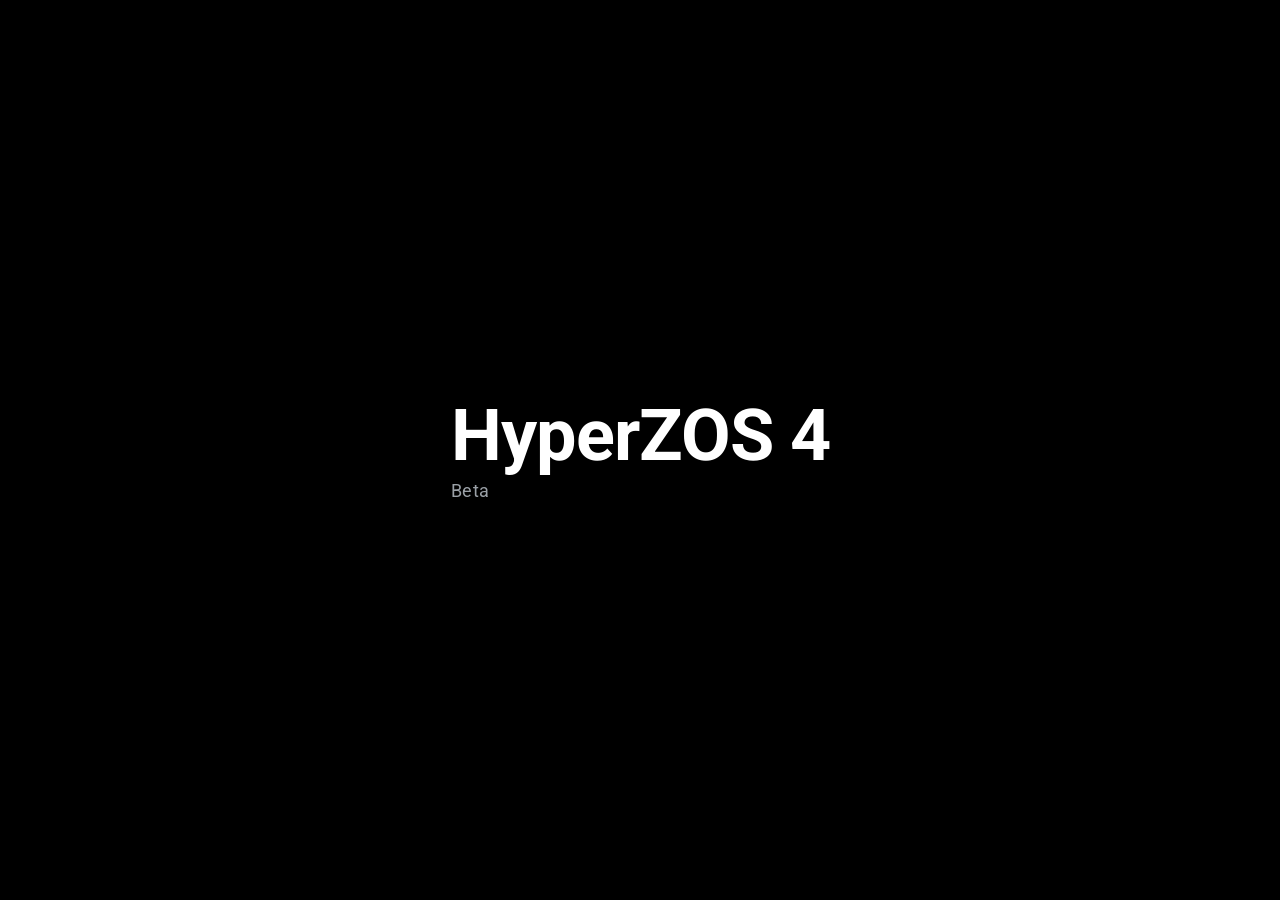
==== commit d509252e: "Update add styles and add wallpapers app." ====
--- a/index.html
+++ b/index.html
@@ -27,17 +27,17 @@
         body { width: 100%; height: 100%; overflow: hidden; background: #000; font-family: var(--theme-font-sans); color: var(--theme-fg); scrollbar-width: thin; }
         .material-symbols-outlined { font-size: 24px; color: var(--theme-fg); }
 
-        /* PERFORMANCE MODE */
+         
         body.perf-mode *, body.perf-mode *::before, body.perf-mode *::after {
             animation-duration: 0s !important; animation-delay: 0s !important;
             transition-duration: 0s !important; transition-delay: 0s !important;
         }
 
-        /* OVERLAYS */
+         
         #brightness-overlay { position: fixed; inset: 0; z-index: 99999998; background: black; opacity: 0; pointer-events: none; transition: opacity 0.15s ease; }
         #nightlight-overlay { position: fixed; inset: 0; z-index: 99999997; background: #ff9800; opacity: 0; pointer-events: none; mix-blend-mode: multiply; transition: opacity 0.3s ease; }
 
-        /* BOOTSCREEN */
+         
         .bootsplash { background-color: black; z-index: 9999999999; position: absolute; width: 100%; height: 100%; top: 0; left: 0; display: flex; flex-direction: column; justify-content: center; align-content: center; text-align: center; color: white; flex-wrap: wrap; transition: 0.175s; opacity: 1; transform: scale(1); }
         .bootsplash.hide { opacity: 0; pointer-events: none; transition: 0.175s; transform: scale(1.25); }
         .boot-text-wrapper { display: flex; flex-direction: column; align-items: flex-start; }
@@ -45,10 +45,10 @@
         .boot-beta { font-size: 18px; font-weight: 400; color: #9aa0a6; letter-spacing: 0.5px; margin-top: 8px; }
         body.booting footer, body.booting .panel, body.booting .window, body.booting .m3-dialog-overlay { visibility: hidden; }
 
-        /* PANEL BASE */
+         
         .panel { position: absolute; background: color-mix(in srgb, var(--theme-dark-bg) 85%, transparent); backdrop-filter: blur(20px); -webkit-backdrop-filter: blur(20px); border-radius: 10px; box-shadow: 2px 2px 8px rgba(0,0,0,0.3); border: 1px solid var(--theme-dark-border); }
 
-        /* SHELF */
+         
         footer { position: fixed; bottom: 0; width: 100%; background-color: color-mix(in srgb, var(--theme-dark-bg) 90%, transparent); border: 1px solid var(--theme-dark-border); box-shadow: inset 0 0 0 1px var(--theme-border); border-bottom: none; border-left: none; border-right: none; backdrop-filter: blur(30px); -webkit-backdrop-filter: blur(30px); z-index: 30; }
         #taskbar-bar { display: flex; justify-content: center; align-items: center; height: 48px; position: relative; }
         #launcher-button-container { position: absolute; left: 0.3em; height: 100%; aspect-ratio: 1/1; width: auto; display: flex; align-items: center; justify-content: center; cursor: pointer; }
@@ -70,32 +70,23 @@
         .shelf-bat-svg.critical .bat-fill { fill: var(--bat-critical); }
         .shelf-bat-svg.na { display: none; }
 
-        /* ===== LAUNCHER (exact Launcher.tsx source) ===== */
+         
         #launcher {
             bottom: 60px; left: 10px; width: min(70%, 35em);
             overflow-y: hidden; z-index: -1; opacity: 0;
             visibility: hidden;
-            height: min(30%, 20em);
+            height: 0;
             transition: all 0.15s cubic-bezier(0.445, 0.05, 0.55, 0.95);
-            display: flex; flex-direction: column;
         }
         #launcher.active {
-            opacity: 1; z-index: 9999; visibility: visible;
-            height: min(80%, 40em);
-        }
-        .appsView {
-            transition: all 0.225s cubic-bezier(0.25, 0.46, 0.45, 0.94);
-            transition-delay: 0.075s;
-            padding: 1em; font-size: 12px; flex-grow: 1;
-            display: grid; grid-template-columns: repeat(5, 1fr);
-            grid-auto-rows: 8em; max-height: calc(5.9 * 8em);
-            overflow-y: auto; opacity: 0; grid-row-gap: 30px;
-        }
-        #launcher.active .appsView { opacity: 1; grid-row-gap: 0px; }
-
-        /* ===== CALENDAR (EXACT same animation as launcher - height expand from bottom) ===== */
+            opacity: 1; z-index: 9998; visibility: visible;
+            height: 380px;
+        }
+
+         
+         
         #calendar {
-            bottom: 60px; right: 10px; width: 380px;
+            bottom: 60px; right: 10px; width: 360px;
             overflow-y: hidden; z-index: -1; opacity: 0;
             visibility: hidden;
             height: 0;
@@ -106,7 +97,7 @@
             height: 380px;
         }
 
-        /* ===== QUICK SETTINGS (slide from offscreen right, 0.2s) ===== */
+         
         #quickSettings {
             bottom: 60px; right: 10px; width: 360px; max-height: 70%;
             z-index: -1; opacity: 0;
@@ -125,7 +116,9 @@
                         visibility 0s 0s;
         }
 
-        /* LAUNCHER CONTENT */
+         
+         
+        .appsView { display: grid; grid-template-columns: repeat(auto-fill, minmax(86px, 1fr)); gap: 6px; padding: 0.5em 1em 1em; overflow-y: auto; }
         .topSearchBar { display: flex; padding: 1em; align-items: center; }
         .topSearchBar .material-symbols-outlined { margin-right: 1em; font-size: 20px; color: var(--theme-secondary-fg); }
         .topSearchBar input { font-family: var(--theme-font-sans); flex-grow: 1; background: transparent; border: none; outline: none; color: var(--theme-fg); font-size: 14px; }
@@ -134,12 +127,13 @@
         .appsView .app:hover { background: var(--m3-state-hover); }
         .app-icon-wrap { width: 40px; height: 40px; margin-bottom: 0.5em; border-radius: 8px; background: color-mix(in srgb, var(--theme-secondary-bg) 55%, transparent); display: flex; align-items: center; justify-content: center; }
         .app-icon-wrap .material-symbols-outlined { font-size: 24px; }
+        .app-icon-wrap img { width: 28px; height: 28px; border-radius: 7px; display: block; }
         .app-shortcut-name { text-align: center; font-size: 12px; }
         ::-webkit-scrollbar { width: 20px; }
         ::-webkit-scrollbar-track { background: transparent; }
         ::-webkit-scrollbar-thumb { background-color: var(--theme-bg); border-radius: 20px; border: 6px solid transparent; background-clip: content-box; }
 
-        /* CALENDAR CONTENT */
+         
         .calContent { height: 100%; width: 100%; border-radius: 1em; overflow: hidden; }
         .calendar-container header { display: flex; align-items: center; padding: 25px 30px 10px; justify-content: space-between; }
         header #calendar-date { font-weight: 500; font-size: 1.45rem; color: var(--theme-secondary-fg); display: flex; gap: 10px; }
@@ -156,7 +150,7 @@
         .calendar-dates li.active::before { background: var(--theme-accent); }
         .calendar-dates li:not(.active):hover::before { background: var(--theme-secondary-bg); }
 
-        /* QS CONTENT */
+         
         .quickSettingsContent { display: flex; flex-direction: column; gap: 1em; padding: 1em; overflow-y: auto; }
         .quickSettingsContent::-webkit-scrollbar { display: none; }
         .topButtons { display: flex; flex-direction: row; gap: 1em; }
@@ -189,7 +183,7 @@
         .bat-pct { font-weight: 700; font-size: 16px; color: var(--theme-accent); }
         .bat-status { color: var(--theme-secondary-fg); font-size: 12px; }
 
-        /* M3 DIALOG */
+         
         .m3-dialog-overlay { position: fixed; inset: 0; z-index: 99999999; background: rgba(0,0,0,0.6); display: flex; align-items: center; justify-content: center; opacity: 0; pointer-events: none; transition: opacity 300ms cubic-bezier(0.2,0,0,1); }
         .m3-dialog-overlay.open { opacity: 1; pointer-events: auto; }
         .m3-dialog { width: 320px; background: var(--theme-bg); border-radius: 28px; padding: 24px; box-shadow: var(--m3-elevation-3); transform: scale(0.9); opacity: 0; transition: transform 300ms cubic-bezier(0.2,0,0,1), opacity 300ms cubic-bezier(0.2,0,0,1); }
@@ -199,24 +193,36 @@
         .m3-dialog-title { font-size: 20px; font-weight: 500; text-align: center; margin-bottom: 8px; }
         .m3-dialog-body { font-size: 14px; color: var(--theme-secondary-fg); text-align: center; margin-bottom: 24px; line-height: 1.5; }
         .m3-dialog-actions { display: flex; justify-content: flex-end; }
-        .m3-dialog-btn { padding: 0 24px; height: 40px; border: none; border-radius: 20px; background: var(--theme-accent); color: var(--theme-bg); font-family: var(--theme-font-sans); font-weight: 500; font-size: 14px; cursor: pointer; }
-        .m3-dialog-btn:hover { opacity: 0.88; }
-
-        /* M3 WINDOW */
-        .window { position: absolute; top: 80px; left: 120px; width: 580px; height: 420px; background: var(--theme-bg); border-radius: 16px; box-shadow: var(--m3-elevation-3); border: 1px solid var(--theme-dark-border); display: flex; flex-direction: column; opacity: 0; pointer-events: none; z-index: 5; }
-        .window.anim-opening { animation: winOpen 300ms cubic-bezier(0.2,0,0,1) forwards; }
-        .window.anim-closing { animation: winClose 200ms cubic-bezier(0.2,0,0,1) forwards; }
+        .m3-dialog-btn { padding: 0 24px; height: 40px; border: none; border-radius: 14px; background: var(--theme-accent); color: var(--theme-bg); font-family: var(--theme-font-sans); font-weight: 500; font-size: 14px; cursor: pointer; transition: filter 0.15s ease, box-shadow 0.15s ease; }
+        .m3-dialog-btn:hover { filter: brightness(1.08); box-shadow: var(--m3-elevation-3); }
+
+         
+        .window { position: absolute; top: 80px; left: 120px; width: 640px; height: 460px; max-width: calc(100vw - 16px); max-height: calc(100vh - 72px); background: var(--theme-bg); border-radius: 16px; box-shadow: var(--m3-elevation-3); border: 1px solid var(--theme-dark-border); display: flex; flex-direction: column; opacity: 0; pointer-events: none; z-index: 5; }
+        .window.anim-opening { animation: winOpen 320ms cubic-bezier(0.05,0.7,0.1,1) forwards; }
+        .window.anim-closing { animation: winClose 220ms cubic-bezier(0.3,0,0.8,0.15) forwards; }
+        .window.anim-minning { animation: winMin 200ms cubic-bezier(0.3,0,0.8,0.15) forwards; }
+        .window.wp-max.anim-opening { animation-name: winOpenMax; }
+        .window.wp-max.anim-closing { animation-name: winCloseMax; }
+        .window.wp-max.anim-minning { animation-name: winMinMax; }
         .window.open { opacity: 1; pointer-events: auto; }
         .window.dragging { animation: none !important; transform: none !important; }
-        @keyframes winOpen { from { opacity: 0; transform: scale(0.92) translateY(12px); } to { opacity: 1; transform: scale(1) translateY(0); } }
+        @keyframes winOpen { from { opacity: 0; transform: scale(0.9) translateY(18px); } to { opacity: 1; transform: scale(1) translateY(0); } }
         @keyframes winClose { from { opacity: 1; transform: scale(1) translateY(0); } to { opacity: 0; transform: scale(0.92) translateY(12px); } }
-        .win-titlebar { height: 48px; display: flex; align-items: center; justify-content: space-between; padding: 0 8px 0 16px; cursor: grab; border-bottom: 1px solid var(--theme-dark-border); border-radius: 16px 16px 0 0; }
+        @keyframes winMin { from { opacity: 1; transform: scale(1) translateY(0); } to { opacity: 0; transform: scale(0.85) translateY(26px); } }
+        @keyframes winOpenMax { from { opacity: 0; } to { opacity: 1; } }
+        @keyframes winCloseMax { from { opacity: 1; } to { opacity: 0; } }
+        @keyframes winMinMax { from { opacity: 1; } to { opacity: 0; } }
+        .win-titlebar { height: 24px; display: flex; align-items: center; justify-content: space-between; padding: 0 4px 0 12px; cursor: grab; border-bottom: 1px solid var(--theme-dark-border); border-radius: 16px 16px 0 0; }
         .win-titlebar:active { cursor: grabbing; }
-        .win-title { display: flex; align-items: center; gap: 10px; font-size: 14px; font-weight: 500; }
-        .win-title .material-symbols-outlined { font-size: 20px; color: var(--theme-accent); }
-        .win-close { width: 32px; height: 32px; border-radius: 50%; display: grid; place-items: center; cursor: pointer; transition: background 200ms; }
-        .win-close:hover { background: var(--m3-state-hover); }
-        .win-close .material-symbols-outlined { font-size: 18px; }
+        .win-title { display: flex; align-items: center; gap: 8px; font-size: 12px; font-weight: 500; }
+        .win-title .wp-logo { width: 16px; height: 16px; border-radius: 4px; display: block; }
+        .win-controls { display: flex; align-items: center; }
+        .win-btn { width: 22px; height: 22px; border-radius: 50%; display: grid; place-items: center; cursor: pointer; transition: background 150ms; }
+        .win-btn:hover { background: var(--m3-state-hover); }
+        .win-btn .material-symbols-outlined { font-size: 14px; color: var(--theme-secondary-fg); pointer-events: none; }
+        .win-min { order: 1; }
+        .win-max { order: 2; }
+        .win-close { order: 3; }
         .win-body { flex: 1; padding: 24px; overflow: auto; font-size: 14px; line-height: 1.6; }
         .win-body p { margin-bottom: 16px; color: var(--theme-secondary-fg); }
         .btn-filled { display: inline-flex; align-items: center; gap: 8px; padding: 0 24px; height: 40px; border: none; border-radius: 20px; background: var(--theme-accent); color: var(--theme-bg); font-family: var(--theme-font-sans); font-weight: 500; font-size: 14px; cursor: pointer; }
@@ -225,37 +231,466 @@
         .btn-text { display: inline-flex; align-items: center; gap: 8px; padding: 0 12px; height: 40px; border: none; border-radius: 20px; background: transparent; color: var(--theme-accent); font-family: var(--theme-font-sans); font-weight: 500; font-size: 14px; cursor: pointer; transition: background 200ms; }
         .btn-text:hover { background: var(--m3-state-hover); }
         .output-area { margin-top: 20px; padding: 16px; border-radius: 12px; background: color-mix(in srgb, var(--theme-secondary-bg) 40%, transparent); font-size: 13px; color: var(--theme-accent); font-weight: 500; min-height: 48px; display: flex; align-items: center; }
+        #wallpapersWindow .win-body { padding: 0; overflow: hidden; display: flex; flex-direction: column; }
+        .wp-toolbar { display: flex; align-items: center; gap: 10px; margin: 12px 14px 10px; padding-bottom: 10px; border-bottom: 1px solid var(--theme-border); flex-shrink: 0; }
+        .m3-btn { display: inline-flex; align-items: center; gap: 8px; height: 38px; padding: 0 18px; border: none; border-radius: 14px; font-family: var(--theme-font-sans); font-size: 13px; font-weight: 500; cursor: pointer; white-space: nowrap; flex-shrink: 0; transition: background 0.15s ease, box-shadow 0.15s ease, filter 0.15s ease; }
+        .m3-btn .material-symbols-outlined { font-size: 19px; }
+        .m3-btn:active { transform: scale(0.98); }
+        .m3-btn-filled { background: var(--theme-accent); color: var(--theme-bg); }
+        .m3-btn-filled:hover { filter: brightness(1.08); box-shadow: var(--m3-elevation-3); }
+        .m3-btn-tonal { background: color-mix(in srgb, var(--theme-accent) 24%, transparent); color: var(--theme-fg); }
+        .m3-btn-tonal:hover { background: color-mix(in srgb, var(--theme-accent) 34%, transparent); }
+        .m3-btn .caret { font-size: 20px; margin: 0 -4px 0 0; }
+        .wp-repo .lbl { max-width: 148px; overflow: hidden; text-overflow: ellipsis; }
+        .wp-search { flex: 1; min-width: 0; display: flex; align-items: center; gap: 10px; height: 38px; padding: 0 16px; border-radius: 14px; background: color-mix(in srgb, var(--theme-secondary-bg) 62%, transparent); border: 1px solid var(--theme-dark-border); transition: border-color 0.15s ease, background 0.15s ease; }
+        .wp-search:hover { background: color-mix(in srgb, var(--theme-secondary-bg) 78%, transparent); }
+        .wp-search:focus-within { border-color: color-mix(in srgb, var(--theme-accent) 60%, transparent); background: color-mix(in srgb, var(--theme-secondary-bg) 40%, transparent); }
+        .wp-search .material-symbols-outlined { font-size: 19px; color: var(--theme-secondary-fg); flex-shrink: 0; }
+        .wp-search input { flex: 1; min-width: 0; background: transparent; border: none; outline: none; color: var(--theme-fg); font-size: 13px; font-family: var(--theme-font-sans); }
+        .wp-search input::placeholder { color: var(--theme-secondary-fg); }
+        .wp-scroll { flex: 1; overflow-y: auto; overscroll-behavior: contain; }
+        .wp-grid { position: relative; margin: 0 14px 14px; }
+        .wp-cell { position: absolute; top: 0; left: 0; border-radius: 10px; overflow: hidden; background: color-mix(in srgb, var(--theme-secondary-bg) 40%, transparent); }
+        .wp-cell img, .wp-cell video { width: 100%; height: 100%; object-fit: cover; display: block; }
+        .wp-cell img:not([src]) { visibility: hidden; }
+        .wp-cell img { transition: transform 0.2s ease; }
+        .wp-cell:hover img { transform: scale(1.04); }
+        .wp-empty { display: none; padding: 40px 20px; text-align: center; color: var(--theme-secondary-fg); font-size: 13px; }
+        .wp-empty.show { display: block; }
+        .wp-cell { cursor: pointer; }
+        #hzWallLayer { position: fixed; inset: 0; z-index: 0; pointer-events: none; background-size: cover; background-position: center; display: none; }
+        #hzWallLayer.show { display: block; }
+        #hzWallLayer video { width: 100%; height: 100%; object-fit: cover; }
+        .wp-overlay { position: fixed; inset: 0; z-index: 9999; display: flex; align-items: center; justify-content: center; background: rgba(0,0,0,0.9); opacity: 0; visibility: hidden; pointer-events: none; transition: opacity 0.2s ease, visibility 0s 0.2s; }
+        .wp-overlay.open { opacity: 1; visibility: visible; pointer-events: auto; transition: opacity 0.2s ease; }
+        .wp-ov-media img, .wp-ov-media video { max-width: 92vw; max-height: 78vh; border-radius: 16px; box-shadow: 0 12px 48px rgba(0,0,0,0.7); display: block; background: #111; }
+        .wp-ov-close { position: absolute; top: 18px; right: 18px; width: 48px; height: 48px; border-radius: 50%; display: flex; align-items: center; justify-content: center; background: rgba(255,255,255,0.12); color: #fff; cursor: pointer; transition: background 0.15s ease; }
+        .wp-ov-close:hover { background: rgba(255,255,255,0.26); }
+        .wp-ov-set { position: absolute; bottom: 30px; left: 50%; transform: translateX(-50%); }
+        .wp-ov-set .m3-dialog-btn { display: inline-flex; align-items: center; gap: 10px; box-shadow: var(--m3-elevation-3); }
+        .wp-ov-set .m3-dialog-btn .material-symbols-outlined { font-size: 18px; }
+        .wp-cats { display: flex; gap: 8px; align-items: center; margin: 0 14px 10px; padding: 2px 0; overflow-x: auto; flex-shrink: 0; scrollbar-width: none; }
+        .wp-cats::-webkit-scrollbar { display: none; }
+        .wp-chip { flex-shrink: 0; height: 32px; padding: 0 14px; display: inline-flex; align-items: center; gap: 6px; border: 1px solid var(--theme-border); border-radius: 10px; background: transparent; color: var(--theme-fg); font-family: var(--theme-font-sans); font-size: 12px; font-weight: 500; cursor: pointer; transition: background 0.15s ease, border-color 0.15s ease, color 0.15s ease; white-space: nowrap; }
+        .wp-chip:hover { background: var(--m3-state-hover); }
+        .wp-chip:active { transform: scale(0.97); }
+        .wp-chip.on { background: color-mix(in srgb, var(--theme-accent) 26%, transparent); border-color: transparent; color: var(--theme-fg); }
+        .wp-chip.on:hover { background: color-mix(in srgb, var(--theme-accent) 34%, transparent); }
+        .wp-chip .n { font-size: 10px; opacity: 0.72; }
+        .wp-repo { position: relative; flex-shrink: 0; }
+        .m3-menu { position: absolute; top: calc(100% + 8px); left: 0; min-width: 264px; background: var(--theme-bg); border: 1px solid var(--theme-dark-border); border-radius: 16px; box-shadow: var(--m3-elevation-3); padding: 8px; display: none; z-index: 20; }
+        .m3-menu.open { display: block; animation: m3MenuIn 170ms cubic-bezier(0.05,0.7,0.1,1); }
+        @keyframes m3MenuIn { from { opacity: 0; transform: scale(0.95) translateY(-6px); } to { opacity: 1; transform: none; } }
+        .m3-menu.closing { display: block; pointer-events: none; animation: m3MenuOut 150ms cubic-bezier(0.3,0,0.8,0.15) forwards; }
+        @keyframes m3MenuOut { from { opacity: 1; transform: none; } to { opacity: 0; transform: scale(0.95) translateY(-6px); } }
+        .m3-menu-item { display: flex; align-items: center; gap: 10px; height: 42px; padding: 0 14px; border-radius: 12px; cursor: pointer; font-size: 12.5px; color: var(--theme-fg); white-space: nowrap; transition: background 0.12s ease; }
+        .m3-menu-item:hover { background: var(--m3-state-hover); }
+        .m3-menu-item .material-symbols-outlined { font-size: 18px; color: var(--theme-secondary-fg); }
+        .m3-menu-item .cnt { margin-left: auto; font-size: 11px; color: var(--theme-secondary-fg); }
+        .m3-menu-item.sel { background: color-mix(in srgb, var(--theme-accent) 22%, transparent); }
+        .m3-menu-item.sel .material-symbols-outlined:first-child { color: var(--theme-accent); }
+        .window.wp-min { display: none !important; }
+        @media (max-width: 560px) { .window { left: 8px; top: 40px; width: calc(100vw - 16px); } }
+        .window.wp-max { top: 0 !important; left: 0 !important; width: 100vw !important; max-width: none !important; height: calc(100vh - 48px) !important; max-height: none !important; border-radius: 0 !important; transform: none !important; }
+        body.theme-macos .window.wp-max { top: 32px !important; height: calc(100vh - 32px) !important; }
         .toast { position: fixed; bottom: 60px; left: 50%; transform: translateX(-50%) translateY(10px); background: color-mix(in srgb, var(--theme-dark-bg) 85%, transparent); backdrop-filter: blur(20px); border: 1px solid var(--theme-dark-border); padding: 10px 24px; border-radius: 10px; font-size: 13px; opacity: 0; pointer-events: none; white-space: nowrap; box-shadow: 2px 2px 8px rgba(0,0,0,0.3); transition: all 0.15s cubic-bezier(0.445, 0.05, 0.55, 0.95); z-index: 10000; }
         .toast.show { opacity: 1; transform: translateX(-50%) translateY(0); }
+
+
+body.theme-macos::before, body.theme-windows::before { content: ""; position: fixed; inset: 0; z-index: 0; pointer-events: none; background: #000; }
+
+body.theme-macos { --theme-font-sans: "Helvetica Neue", SFCompactRounded, -apple-system, Roboto, Oxygen, Ubuntu, "Fira Sans", "Droid Sans", sans-serif; }
+#hz-menubar { display: none; position: fixed; top: 0; left: 0; right: 0; height: 32px; z-index: 8000; align-items: center; justify-content: space-between; padding: 0 8px; background: rgba(55,65,81,0.1); backdrop-filter: blur(40px); -webkit-backdrop-filter: blur(40px); color: #ffffff; font-size: 14px; box-shadow: 0 1px 3px 0 rgba(0,0,0,0.1), 0 1px 2px -1px rgba(0,0,0,0.1); }
+body.theme-macos #hz-menubar { display: flex; }
+.hz-mb-left, .hz-mb-right { display: flex; align-items: center; height: 100%; }
+.hz-mb-right { gap: 8px; }
+.hz-mb-item { display: inline-flex; align-items: center; gap: 4px; height: 24px; padding: 0 4px; border-radius: 4px; white-space: nowrap; cursor: default; }
+.hz-mb-item:hover { background: rgba(243,244,246,0.3); }
+.hz-mb-apple { padding: 0 8px; }
+.hz-mb-logo { width: 15px; height: 15px; border-radius: 4px; background: #4a4a4a; color: #e8eaed; font-size: 8px; font-weight: 700; display: inline-flex; align-items: center; justify-content: center; }
+.hz-strong { font-weight: 600; }
+#hz-mb-app { max-width: 190px; overflow: hidden; text-overflow: ellipsis; padding: 0 8px; }
+.hz-mb-bat-svg { width: 22px; height: 14px; margin: 0 2px; }
+.hz-mb-bat-svg .bat-body { fill: none; stroke: #ffffff; stroke-width: 1.5; }
+.hz-mb-bat-svg .bat-cap { fill: #ffffff; }
+.hz-mb-bat-svg .bat-fill { fill: #ffffff; }
+.hz-mb-bat-svg.warning .bat-fill { fill: var(--bat-warning); }
+.hz-mb-bat-svg.critical .bat-fill { fill: var(--bat-critical); }
+.hz-mb-bat-svg.na { display: none; }
+
+body.theme-macos footer { display: none; }
+#hz-dock { display: none; }
+body.theme-macos #hz-dock { display: block; position: fixed; left: 0; right: 0; bottom: 4px; margin: 0 auto; width: max-content; max-width: calc(100vw - 8px); z-index: 8500; }
+body.theme-macos #hz-dock ul { display: flex; align-items: stretch; list-style: none; margin: 0; padding: 0 8px; height: 65px; background: rgba(255,255,255,0.2); border: 1px solid rgba(156,163,175,0.4); border-radius: 12px; backdrop-filter: blur(40px); -webkit-backdrop-filter: blur(40px); box-shadow: 0px 0px 20px 0px rgba(0,0,0,0.17); }
+body.theme-macos #hz-dock li { position: relative; display: flex; flex-direction: column; justify-content: flex-end; margin: 0 0 0 8px; padding: 0; }
+body.theme-macos #hz-dock li:first-child { margin-left: 0; }
+body.theme-macos #hz-dock li img { display: block; width: 50px; height: auto; user-select: none; -webkit-user-drag: none; will-change: width; }
+body.theme-macos #hz-dock li a { display: block; line-height: 0; color: inherit; text-decoration: none; }
+body.theme-macos #hz-dock .hz-dock-dot { width: 4px; height: 4px; border-radius: 9999px; background: #1f2937; margin: 0 auto; visibility: hidden; }
+body.theme-macos #hz-dock li.open .hz-dock-dot { visibility: visible; }
+body.theme-macos #hz-dock .hz-dock-tip { display: none; position: absolute; left: 0; right: 0; margin: 0 auto; width: max-content; top: calc(-100% - 10px); border-radius: 6px; background: rgba(209,213,219,0.8); color: #000000; padding: 4px 12px; font-size: 14px; line-height: 20px; pointer-events: none; }
+body.theme-macos #hz-dock li:hover .hz-dock-tip { display: block; box-shadow: hsla(0,0%,0%,0.2) 0px 1px 5px 2px, 0 0 0 0 white; }
+
+body.theme-macos #launcher { inset: 0; left: 0; bottom: 0; width: 100vw; height: 100vh; max-height: none; border-radius: 0; z-index: 0; background: rgba(12,10,16,0.55); backdrop-filter: blur(30px); -webkit-backdrop-filter: blur(30px); transition: opacity 0.3s ease 0.05s, visibility 0s linear 0.4s; }
+body.theme-macos #launcher.active { z-index: 9998; transition: opacity 0.2s ease, visibility 0s linear 0s; }
+body.theme-macos #launcher .topSearchBar { justify-content: center; }
+body.theme-macos #launcher .topSearchBar input { max-width: 320px; text-align: center; }
+body.theme-macos #launcher .appsView { max-width: 760px; margin: 0 auto; grid-template-columns: repeat(auto-fill, minmax(110px, 1fr)); transform-origin: 50% 0; transform: scale(0.05); opacity: 0; transition: transform 0.34s cubic-bezier(0.32, 0.72, 0.25, 1), opacity 0.24s ease; }
+body.theme-macos #launcher.active .appsView { transform: scale(1); opacity: 1; }
+
+body.theme-macos #quickSettings { top: 34px; bottom: auto; }
+
+body.theme-macos .win-titlebar { position: relative; height: 24px; background: rgba(44,44,48,0.94); border-bottom: 1px solid rgba(255,255,255,0.07); }
+body.theme-macos .win-title { position: absolute; left: 50%; top: 50%; transform: translate(-50%, -50%); margin: 0; font-size: 11.5px; font-weight: 600; color: #d8d8dc; }
+body.theme-macos .win-controls { position: absolute; left: 12px; top: 50%; transform: translateY(-50%); gap: 8px; }
+body.theme-macos .win-btn { width: 12px; height: 12px; border-radius: 50%; display: block; position: relative; }
+body.theme-macos .win-btn .material-symbols-outlined { position: absolute; inset: 0; display: grid; place-items: center; font-size: 9px; opacity: 0; transition: opacity 0.12s; }
+body.theme-macos .win-controls:hover .win-btn .material-symbols-outlined { opacity: 1; }
+body.theme-macos .win-close { order: 1; background: #ff5f57; }
+body.theme-macos .win-min { order: 2; background: #febc2e; }
+body.theme-macos .win-max { order: 3; background: #28c840; }
+body.theme-macos .win-close .material-symbols-outlined { color: #4d0000; }
+body.theme-macos .win-min .material-symbols-outlined { color: #5c4400; }
+body.theme-macos .win-max .material-symbols-outlined { color: #003d00; }
+body.theme-macos .window { border-radius: 11px; overflow: hidden; }
+body.theme-macos #wallpapersWindow { font-family: -apple-system, BlinkMacSystemFont, "Helvetica Neue", sans-serif; }
+body.theme-macos .wp-toolbar { margin: 10px 14px; gap: 8px; }
+body.theme-macos .wp-search { height: 30px; border-radius: 8px; background: rgba(255,255,255,0.08); border: 1px solid rgba(255,255,255,0.1); }
+body.theme-macos .m3-btn { height: 30px; border-radius: 8px; padding: 0 14px; font-size: 12px; }
+body.theme-macos .m3-btn-tonal { background: rgba(255,255,255,0.1); color: #fff; }
+body.theme-macos .m3-btn-filled { background: rgba(255,255,255,0.16); color: #fff; }
+body.theme-macos .m3-menu { border-radius: 12px; background: rgba(40,40,42,0.92); backdrop-filter: blur(30px) saturate(1.4); -webkit-backdrop-filter: blur(30px) saturate(1.4); border: 1px solid rgba(255,255,255,0.12); }
+body.theme-macos .m3-menu-item { height: 36px; border-radius: 8px; font-size: 12.5px; }
+body.theme-macos .m3-menu-item.sel { background: rgba(10,132,255,0.35); }
+body.theme-macos .wp-chip { height: 26px; border-radius: 7px; font-size: 11px; background: rgba(255,255,255,0.07); border-color: rgba(255,255,255,0.1); }
+body.theme-macos .wp-chip.on { background: rgba(255,255,255,0.92); border-color: transparent; color: #1c1c1e; }
+body.theme-macos .wp-cell { border-radius: 6px; }
+
+body.theme-windows { font-family: -apple-system, BlinkMacSystemFont, "Segoe UI", "Roboto", "Oxygen", "Ubuntu", "Cantarell", "Fira Sans", "Droid Sans", "Helvetica Neue", sans-serif; }
+
+body.theme-windows footer { background: rgba(32,32,32,0.75); backdrop-filter: saturate(3) blur(20px); -webkit-backdrop-filter: saturate(3) blur(20px); border: none; box-shadow: none; }
+body.theme-windows #launcher-button-container { position: static; transform: none; width: auto; height: 100%; display: flex; align-items: center; }
+body.theme-windows #launcher-button { width: 38px; height: 38px; margin: auto 3px; border-radius: 4px; background: transparent; transition: all 0.2s ease; animation: hzPopIntro 800ms ease-in-out; }
+body.theme-windows #launcher-button::after { content: ""; position: absolute; top: 50%; left: 50%; transform: translate(-50%, -50%); width: 24px; height: 24px; border: none; border-radius: 0; background: url("https://cdn.jsdelivr.net/gh/blueedgetechno/win11React@master/public/img/icon/home.png") center/contain no-repeat; }
+body.theme-windows #launcher-button:hover { background: rgba(255,255,255,0.1); }
+body.theme-windows #launcher-button:active { transform: scale(0.88); }
+
+#hz-wcenter { display: none; align-items: center; height: 100%; }
+body.theme-windows #hz-wcenter { display: flex; }
+.hz-wts { position: relative; display: flex; align-items: center; justify-content: center; width: 38px; height: 38px; margin: auto 3px; border-radius: 4px; box-sizing: border-box; cursor: pointer; transition: all 0.2s ease; animation: hzPopIntro 800ms ease-in-out; }
+.hz-wts img { width: 24px; height: 24px; pointer-events: none; }
+.hz-wts .material-symbols-outlined { font-size: 22px; color: var(--theme-fg); }
+.hz-wts::after { content: ""; position: absolute; display: block; bottom: 0; width: 0; height: 3px; border-radius: 4px; background: #858585; transition: all 0.2s ease-in-out; }
+.hz-wts:hover { background: rgba(255,255,255,0.1); }
+body.theme-windows .hz-wsearch img { filter: invert(1); }
+#hz-widgetbtn { display: none; }
+body.theme-windows #hz-widgetbtn { position: absolute; left: 8px; top: 50%; transform: translateY(-50%); display: flex; animation: none; }
+#hz-wpapp { display: none; }
+body.wp-win-open.theme-windows #hz-wpapp { display: flex; }
+body.wp-win-open #hz-wpapp::after { width: 12px; background: #4cc2ff; }
+@keyframes hzPopIntro { 0% { transform: scale(0); } 40% { transform: scale(1.125); } 70% { transform: scale(0.725); } 100% { transform: scale(1); } }
+
+body.theme-windows #taskbar-right { gap: 0; }
+body.theme-windows #date-container, body.theme-windows #taskinfo-container { background: transparent; border-radius: 4px; height: auto; margin: 4px 0; padding: 3px 8px; font-size: 11px; line-height: 15px; font-weight: 400; gap: 4px; }
+body.theme-windows #date-container:hover, body.theme-windows #taskinfo-container:hover { background: rgba(255,255,255,0.1); }
+body.theme-windows #date-container { flex-direction: column; }
+body.theme-windows #date-container #hz-wtime, body.theme-windows #date-container #hz-wdate { display: block; }
+body.theme-windows #date-container #shelfDate { display: none; }
+#hz-wtime, #hz-wdate { display: none; width: 100%; text-align: center; }
+#hz-wchev, #hz-wshowdesk { display: none; }
+body.theme-windows #hz-wchev { display: flex; align-items: center; padding: 0 8px; height: 100%; cursor: pointer; }
+body.theme-windows #hz-wchev:hover { background: rgba(255,255,255,0.1); }
+body.theme-windows #hz-wchev .material-symbols-outlined { font-size: 14px; }
+body.theme-windows #hz-wshowdesk { display: block; width: 7px; height: 1rem; margin: 0 4px 0 6px; box-sizing: border-box; border: solid 1px transparent; border-width: 0 0 0 0; cursor: pointer; }
+body.theme-windows #hz-wshowdesk:hover { border: solid 1px #a1a1a1; border-width: 0 0 0 2px; }
+body.theme-windows .tray-icon { font-size: 16px; }
+body.theme-windows .shelf-bat-svg { width: 20px; height: 13px; }
+
+body.theme-windows #launcher { display: none; }
+#hz-winstart { display: none; flex-direction: column; position: fixed; bottom: 60px; left: 50%; width: 640px; max-width: calc(100vw - 16px); max-height: calc(100vh - 72px); transform: translateX(-50%) translateY(100px); opacity: 0; pointer-events: none; z-index: 9998; color: #fff; background: rgba(36,36,36,0.8); backdrop-filter: blur(20px); -webkit-backdrop-filter: blur(20px); border-radius: 8px; box-shadow: 0 0 6px rgba(0,0,0,0.25); overflow: hidden; transition: all 0.2s cubic-bezier(0.79, 0.14, 0.15, 0.86); }
+body.theme-windows #hz-winstart { display: flex; }
+body.theme-windows #launcher.active ~ #hz-winstart { transform: translateX(-50%) translateY(0); opacity: 1; pointer-events: auto; }
+.hz-ws-search { display: flex; align-items: center; gap: 10px; margin: 24px 32px 4px; padding: 0 12px; height: 34px; border-radius: 4px; background: rgba(255,255,255,0.08); border-bottom: 1px solid rgba(255,255,255,0.25); }
+.hz-ws-search .material-symbols-outlined { font-size: 16px; color: #c3c3c3; }
+.hz-ws-search input { flex: 1; background: transparent; border: none; outline: none; color: #fff; font-size: 12.5px; font-family: inherit; }
+.hz-ws-search input::placeholder { color: #999; }
+.hz-ws-body { overflow-y: auto; padding: 20px 32px 24px; }
+.hz-ws-head { display: flex; justify-content: space-between; align-items: center; padding: 0 0 4px; }
+.hz-ws-head > span { font-weight: 500; font-size: 14px; color: #fff; }
+.hz-ws-head button { display: flex; align-items: center; gap: 2px; background: rgba(255,255,255,0.1); color: #fff; border: none; padding: 3px 8px 4px; font-size: 11px; border-radius: 3px; box-shadow: 1px 1px 2px rgba(34,34,34,0.25); cursor: pointer; font-family: inherit; }
+.hz-ws-head button:hover { background: rgba(255,255,255,0.16); }
+.hz-ws-head button .material-symbols-outlined { font-size: 13px; }
+.hz-ws-grid { min-height: 150px; padding: 12px 0 8px; display: flex; flex-direction: row; flex-wrap: wrap; }
+.hz-wtile { width: 96px; height: 84px; display: flex; flex-direction: column; align-items: center; justify-content: center; gap: 6px; border-radius: 4px; cursor: pointer; transition: all ease-in-out 100ms; }
+.hz-wtile:hover { background: rgba(255,255,255,0.1); }
+.hz-wtile img { width: 32px; height: 32px; }
+.hz-wtile .hz-wtileicon { width: 32px; height: 32px; border-radius: 5px; background: #4a4a4a; display: flex; align-items: center; justify-content: center; }
+.hz-wtile .hz-wtileicon .material-symbols-outlined { font-size: 20px; color: #e8eaed; }
+.hz-wtile .hz-wtilename { width: 88px; font-size: 12px; color: #fff; text-align: center; white-space: nowrap; overflow: hidden; text-overflow: ellipsis; }
+.hz-ws-recgrid { display: flex; flex-wrap: wrap; justify-content: space-between; margin: 10px 0 4px; }
+.hz-wrec { width: calc(50% - 10px); height: 56px; display: flex; align-items: center; border-radius: 4px; cursor: pointer; }
+.hz-wrec:hover { background: rgba(255,255,255,0.1); }
+.hz-wrec img, .hz-wrec .hz-wtileicon { margin: 0 12px; }
+.hz-wrec img { width: 28px; height: 28px; }
+.hz-wrec .hz-wtileicon { width: 28px; height: 28px; }
+.hz-wrec .hz-wrecinfo { text-align: left; }
+.hz-wrec .hz-wrecname { font-size: 12.5px; color: #fff; }
+.hz-wrec .hz-wrectime { font-size: 11px; color: #aaa; font-weight: 500; }
+.hz-ws-empty { width: 100%; text-align: center; color: #999; font-size: 12px; padding: 18px 0 6px; display: none; }
+.hz-ws-menubar { box-sizing: border-box; width: 100%; height: 64px; padding: 0 48px; display: flex; flex-direction: row; justify-content: space-between; align-items: center; background: rgba(0,0,0,0.15); border-top: 1px solid #444; }
+.hz-ws-profile { display: flex; align-items: center; padding: 0.6em 0.8em; border-radius: 4px; cursor: pointer; font-size: 12px; font-weight: 500; }
+.hz-ws-profile:hover, .hz-ws-power:hover { background: rgba(255,255,255,0.1); }
+.hz-ws-ava { width: 26px; height: 26px; border-radius: 50%; background: #4a4a4a; color: #e8eaed; font-size: 12px; font-weight: 700; display: flex; align-items: center; justify-content: center; margin-right: 12px; }
+.hz-ws-power { height: 2.5rem; width: 2.5rem; display: flex; align-items: center; justify-content: center; border-radius: 4px; cursor: pointer; }
+.hz-ws-power .material-symbols-outlined { font-size: 18px; color: #fff; }
+
+#hz-widgetpane { display: none; position: fixed; left: 12px; bottom: 60px; width: 360px; max-width: calc(100vw - 24px); z-index: 9997; opacity: 0; transform: translateY(110%); pointer-events: none; transition: all cubic-bezier(0.62,0,0.32,1) 250ms; }
+#hz-widgetpane.show { opacity: 1; transform: translateY(0); pointer-events: auto; }
+body.theme-windows #hz-widgetpane { display: flex; flex-direction: column; gap: 10px; }
+.hz-wcard { border-radius: 8px; padding: 14px 16px; background: rgba(36,36,36,0.8); backdrop-filter: blur(20px); -webkit-backdrop-filter: blur(20px); box-shadow: 0 0 6px rgba(0,0,0,0.25); color: #fff; }
+.hz-wweather { display: flex; align-items: center; justify-content: space-between; background: linear-gradient(160deg, rgba(38,90,177,0.95) 0%, rgba(21,49,102,0.95) 100%); }
+.hz-wweather .hz-wtemp { font-size: 34px; font-weight: 300; line-height: 1; }
+.hz-wweather .hz-wcity { font-size: 12.5px; font-weight: 500; margin-top: 4px; }
+.hz-wweather .hz-wcond { font-size: 11.5px; opacity: 0.85; margin-top: 2px; }
+.hz-wweather .material-symbols-outlined { font-size: 40px; opacity: 0.9; }
+.hz-wdatecard .hz-wday { font-size: 12px; opacity: 0.7; }
+.hz-wdatecard .hz-wbig { font-size: 22px; font-weight: 500; margin-top: 2px; }
+
+#hz-wbin { display: none; position: fixed; top: 8px; left: 8px; width: 74px; height: 84px; align-items: center; justify-content: center; flex-direction: column; gap: 4px; border: 1px solid transparent; border-radius: 4px; cursor: default; z-index: 3; }
+body.theme-windows #hz-wbin { display: flex; }
+#hz-wbin img { width: 34px; height: 34px; pointer-events: none; }
+#hz-wbin span { font-size: 12px; color: #fafafa; text-shadow: 0 0 4px rgba(0,0,0,0.6); pointer-events: none; }
+#hz-wbin:hover { background: rgba(255,255,255,0.12); }
+#hz-wbin:active { background: rgba(255,255,255,0.24); border: 1px dotted #fff; }
+
+body.theme-windows #quickSettings { bottom: 60px; right: 12px; width: 360px; border-radius: 8px; background: rgba(36,36,36,0.85); backdrop-filter: blur(20px); -webkit-backdrop-filter: blur(20px); transform: translateX(0) translateY(110%); transition: all cubic-bezier(0.62,0,0.32,1) 250ms, visibility 0s 0.25s; box-shadow: none; }
+body.theme-windows #quickSettings.active { transform: translateX(0) translateY(0); transition: all cubic-bezier(0.62,0,0.32,1) 250ms, visibility 0s 0s; }
+body.theme-windows .quickSettingsContent { gap: 14px; padding: 20px; }
+body.theme-windows .topButtons { display: none; }
+body.theme-windows .quickSettingsPinned { grid-template-columns: repeat(3, 1fr); gap: 8px 10px; }
+body.theme-windows .pinnedSetting { gap: 0; padding: 0; }
+body.theme-windows .settingsIcon { width: 100%; height: 3rem; border-radius: 4px; background: #313131; border: solid 0.1px rgba(17,17,17,0.1); transition: all 0.1s ease; }
+body.theme-windows .settingsIcon:hover { background: #3a3a3a; }
+body.theme-windows .settingsIcon.enabled { background: #4cc2ff; }
+body.theme-windows .settingsIcon.enabled span { color: #1c1c1c; }
+body.theme-windows .settingsIcon span { font-size: 20px; }
+body.theme-windows .settingTitle { font-size: 12px; color: #fff; margin: 0.5rem 0 0.75rem; }
+body.theme-windows input[type=range] { height: 4px; border-radius: 10px; background: rgba(136,136,136,0.6); }
+body.theme-windows input[type=range]::-webkit-slider-thumb { width: 18px; height: 18px; border-radius: 10px; background: #4cc2ff; border: 4px solid #454545; margin-top: 0; -webkit-appearance: none; }
+body.theme-windows input[type=range]::-webkit-slider-thumb:hover { border-width: 3px; }
+body.theme-windows input[type=range]::-webkit-slider-thumb:active { border-width: 5px; }
+body.theme-windows .battery-card { order: 10; margin: 6px -20px -20px; padding: 9px 20px; border-radius: 0; background: transparent; border-top: 1px solid rgba(255,255,255,0.05); }
+body.theme-windows .battery-card .bat-fill { fill: #fff; }
+body.theme-windows .battery-card .bat-cap { fill: #fff; }
+body.theme-windows .battery-card .bat-body { stroke: #fff; }
+body.theme-windows .bat-pct { color: #fff; font-size: 13px; }
+body.theme-windows .qs-date-bottom { display: none; }
+body.theme-windows .warmness-row.visible { display: flex; }
+
+body.theme-windows #calendar { bottom: 60px; right: 12px; width: 21rem; }
+body.theme-windows #calendar.active { height: auto; }
+body.theme-windows .calendar-container header { padding: 14px 16px 6px; }
+body.theme-windows header #calendar-date { font-size: 15px; font-weight: 600; color: #fff; gap: 8px; }
+body.theme-windows header .calendar-navigation span { height: 30px; width: 30px; line-height: 30px; font-size: 22px; border-radius: 4px; color: #c3c3c3; }
+body.theme-windows header .calendar-navigation span:hover { background: #313131; }
+body.theme-windows .calendar-body { padding: 8px 12px 14px; }
+body.theme-windows .calendar-body li { font-size: 12.5px; color: #ddd; }
+body.theme-windows .calendar-weekdays li { color: #999; font-size: 11.5px; }
+body.theme-windows .calendar-dates li { margin-top: 10px; }
+body.theme-windows .calendar-dates li::before { width: 32px; height: 32px; }
+body.theme-windows .calendar-dates li.active::before { background: #4cc2ff; }
+body.theme-windows .calendar-dates li.active { color: #1c1c1c; }
+body.theme-windows .calendar-dates li:not(.active):hover::before { background: #313131; }
+
+body.theme-windows .window { border-radius: 6px; background: #202020; box-shadow: 0 0 6px rgba(0,0,0,0.45); }
+body.theme-windows .win-titlebar { height: 32px; border-bottom: none; border-radius: 6px 6px 0 0; padding: 0; }
+body.theme-windows .win-title { font-size: 12px; gap: 8px; padding: 0 12px; }
+body.theme-windows .win-title .wp-logo { border-radius: 3px; }
+body.theme-windows .win-controls { gap: 0; }
+body.theme-windows .win-btn { width: 46px; height: 32px; border-radius: 0; }
+body.theme-windows .win-btn:hover { background: rgba(136,136,136,0.2); }
+body.theme-windows .win-btn .material-symbols-outlined { font-size: 15px; color: #fff; }
+body.theme-windows .win-close:hover { background: rgba(255,0,0,0.8); }
+body.theme-windows .win-close:hover .material-symbols-outlined { color: #fff; }
+body.theme-windows .win-body { background: #202020; }
+body.theme-windows .wp-toolbar { margin: 12px 16px 10px; gap: 8px; }
+body.theme-windows .wp-search { height: 32px; border-radius: 4px; background: rgba(255,255,255,0.08); border: 1px solid rgba(255,255,255,0.14); border-bottom: 1px solid rgba(255,255,255,0.22); }
+body.theme-windows .m3-btn { height: 32px; border-radius: 4px; padding: 0 14px; font-size: 12px; }
+body.theme-windows .m3-btn-tonal { background: rgba(255,255,255,0.09); color: #fff; border: 1px solid rgba(255,255,255,0.12); }
+body.theme-windows .m3-btn-filled { background: rgba(255,255,255,0.16); color: #fff; border: 1px solid rgba(255,255,255,0.14); }
+body.theme-windows .m3-menu { border-radius: 8px; background: #2b2b2b; border: 1px solid rgba(255,255,255,0.12); }
+body.theme-windows .m3-menu-item { height: 34px; border-radius: 4px; font-size: 12px; }
+body.theme-windows .m3-menu-item.sel { background: rgba(255,255,255,0.12); }
+body.theme-windows .wp-chip { height: 26px; border-radius: 4px; font-size: 11px; background: rgba(255,255,255,0.06); border-color: rgba(255,255,255,0.12); }
+body.theme-windows .wp-chip.on { background: rgba(255,255,255,0.18); border-color: rgba(255,255,255,0.28); color: #fff; }
+body.theme-windows .wp-cell { border-radius: 3px; }
+body.theme-windows .wp-grid { padding: 0 16px 16px; }
+
+body.theme-windows .toast { left: auto; right: 12px; bottom: 60px; transform: translateY(10px); border-radius: 8px; background: rgba(43,43,43,0.95); border: 1px solid rgba(255,255,255,0.08); font-size: 12.5px; }
+body.theme-windows .toast.show { transform: translateY(0); }
+body.theme-windows .m3-dialog { border-radius: 8px; background: #242424; }
+body.theme-windows .m3-dialog-icon .material-symbols-outlined { color: #4cc2ff; }
+body.theme-windows .m3-dialog-btn { background: #4cc2ff; color: #000; border-radius: 4px; }
+
+#setup-screen { position: fixed; inset: 0; z-index: 99999990; display: flex; align-items: center; justify-content: center; padding: 20px; background: linear-gradient(160deg, #0b0b0d 0%, #131316 55%, #1b1b1f 100%); opacity: 0; pointer-events: none; transition: opacity 0.35s ease; overflow-y: auto; }
+#setup-screen.show { opacity: 1; pointer-events: auto; }
+.setup-wrap { width: 100%; max-width: 860px; display: flex; flex-direction: column; align-items: center; text-align: center; }
+.setup-brand { width: 56px; height: 56px; border-radius: 16px; background: #4a4a4a; color: #e8eaed; font-weight: 700; font-size: 22px; display: flex; align-items: center; justify-content: center; box-shadow: var(--m3-elevation-3); margin-bottom: 22px; }
+.setup-title { color: #e8eaed; font-size: clamp(24px, 4.6vw, 34px); font-weight: 500; letter-spacing: 0; margin: 0 0 10px; }
+.setup-sub { color: var(--theme-secondary-fg); font-size: 14px; max-width: 560px; line-height: 1.55; margin: 0 0 30px; }
+.setup-nowrap { white-space: nowrap; }
+.setup-grid { display: grid; grid-template-columns: repeat(3, 1fr); gap: 16px; width: 100%; }
+.m3-choice { position: relative; overflow: hidden; display: flex; flex-direction: column; align-items: center; gap: 10px; padding: 18px 14px 16px; border: 1px solid var(--theme-dark-border); border-radius: 28px; background: color-mix(in srgb, var(--theme-bg) 92%, transparent); color: var(--theme-fg); font-family: var(--theme-font-sans); cursor: pointer; transition: box-shadow 0.2s ease, transform 0.2s ease, background 0.2s ease; }
+.m3-choice:hover { background: color-mix(in srgb, var(--theme-secondary-bg) 55%, var(--theme-bg)); box-shadow: var(--m3-elevation-3); transform: translateY(-2px); }
+.m3-choice:active { transform: translateY(0); }
+.m3-preview { width: 100%; max-width: 190px; height: 86px; border-radius: 14px; border: 1px solid var(--theme-dark-border); position: relative; overflow: hidden; }
+.m3-preview.chromeos { background: linear-gradient(180deg, #202124 0%, #171717 100%); }
+.m3-preview.chromeos::after { content: ""; position: absolute; left: 8%; right: 8%; bottom: 7px; height: 12px; border-radius: 6px; background: rgba(232,234,237,0.14); }
+.m3-preview.chromeos::before { content: ""; position: absolute; left: 10px; bottom: 9px; width: 8px; height: 8px; border-radius: 50%; border: 1.6px solid rgba(232,234,237,0.75); z-index: 1; }
+.m3-preview.macos { background: #000; }
+.m3-preview.macos::before { content: ""; position: absolute; top: 0; left: 0; right: 0; height: 9px; background: rgba(20,18,24,0.6); }
+.m3-preview.macos::after { content: ""; position: absolute; left: 14%; right: 14%; bottom: 5px; height: 11px; border-radius: 6px; background: rgba(245,245,247,0.35); }
+.m3-preview.windows { background: #000; }
+.m3-preview.windows::after { content: ""; position: absolute; left: 0; right: 0; bottom: 0; height: 11px; background: rgba(24,24,24,0.85); }
+.m3-preview.windows::before { content: ""; position: absolute; left: 50%; bottom: 3.5px; transform: translateX(-50%); width: 7px; height: 7px; background: linear-gradient(#4cc2ff,#4cc2ff) 0 0/3px 3px no-repeat, linear-gradient(#4cc2ff,#4cc2ff) 100% 0/3px 3px no-repeat, linear-gradient(#4cc2ff,#4cc2ff) 0 100%/3px 3px no-repeat, linear-gradient(#4cc2ff,#4cc2ff) 100% 100%/3px 3px no-repeat; z-index: 1; }
+.m3-name { font-size: 15px; font-weight: 500; letter-spacing: 0.1px; }
+.m3-badge { font-size: 11px; font-weight: 500; padding: 3px 12px; border-radius: 8px; background: color-mix(in srgb, var(--theme-accent) 18%, transparent); color: var(--theme-accent); }
+.m3-badge.hidden-badge { visibility: hidden; }
+.m3-ripple { position: absolute; border-radius: 50%; background: color-mix(in srgb, var(--theme-accent) 30%, transparent); transform: scale(0); animation: hzM3Ripple 0.55s ease-out forwards; pointer-events: none; }
+@keyframes hzM3Ripple { to { transform: scale(1); opacity: 0; } }
+@media (max-width: 720px) { .setup-grid { grid-template-columns: 1fr; } }
+
+body.theme-chromeos #calendar, body.theme-macos #calendar { height: 380px; transition: opacity 0.13s ease, visibility 0s linear 0.13s; }
+body.theme-chromeos #calendar.active, body.theme-macos #calendar.active { transition: opacity 0.13s ease, visibility 0s linear 0s; }
+body.theme-chromeos #quickSettings, body.theme-macos #quickSettings { transform: none; transition: opacity 0.13s ease, visibility 0s linear 0.13s; }
+body.theme-chromeos #quickSettings.active, body.theme-macos #quickSettings.active { transition: opacity 0.13s ease, visibility 0s linear 0s; }
+body.theme-macos #calendar { top: 34px; bottom: auto; }
+body.theme-chromeos .win-titlebar { height: 28.8px; padding: 0 4.8px 0 14.4px; }
+body.theme-chromeos .win-title { font-size: 12px; gap: 8px; }
+body.theme-chromeos .win-title .wp-logo { width: 19.2px; height: 19.2px; border-radius: 4.8px; }
+body.theme-chromeos .win-btn { width: 26.4px; height: 26.4px; }
+body.theme-chromeos .win-btn .material-symbols-outlined { font-size: 16.8px; }
+body.theme-macos .window.wp-max .win-titlebar { display: flex; }
+body.theme-macos #calendar, body.theme-macos #quickSettings { background: rgba(28,28,30,0.55); border-radius: 14px; border: 1px solid rgba(255,255,255,0.12); box-shadow: 0 12px 40px rgba(0,0,0,0.5); backdrop-filter: blur(40px) saturate(1.6); -webkit-backdrop-filter: blur(40px) saturate(1.6); font-family: -apple-system, BlinkMacSystemFont, "Helvetica Neue", sans-serif; }
+body.theme-macos .calContent { border-radius: 14px; }
+body.theme-macos .calendar-container header { padding: 18px 22px 8px; }
+body.theme-macos header #calendar-date { font-size: 15px; color: rgba(255,255,255,0.85); }
+body.theme-macos header .calendar-navigation span { height: 28px; width: 28px; line-height: 28px; font-size: 18px; border-radius: 6px; }
+body.theme-macos header .calendar-navigation span:hover { background: rgba(255,255,255,0.14); }
+body.theme-macos .calendar-body { padding: 10px 14px 16px; }
+body.theme-macos .calendar-body li { color: rgba(255,255,255,0.72); }
+body.theme-macos .calendar-weekdays li { font-weight: 600; font-size: 11px; }
+body.theme-macos .calendar-dates li { margin-top: 14px; }
+body.theme-macos .calendar-dates li.active { color: #1c1c1e; }
+body.theme-macos .calendar-dates li.active::before { background: rgba(255,255,255,0.92); }
+body.theme-macos .calendar-dates li:not(.active):hover::before { background: rgba(255,255,255,0.16); }
+body.theme-macos .quickSettingsContent { padding: 14px; gap: 12px; }
+body.theme-macos .symbolButton { width: 26px; height: 26px; border-radius: 13px; background: rgba(255,255,255,0.14); }
+body.theme-macos .symbolButton:hover { background: rgba(255,255,255,0.24); }
+body.theme-macos .settingsIcon { border-radius: 10px; background: rgba(255,255,255,0.14); }
+body.theme-macos .settingsIcon.enabled { background: rgba(255,255,255,0.92); }
+body.theme-macos .settingsIcon.enabled span { color: #1c1c1e; }
+body.theme-macos .battery-card { background: rgba(255,255,255,0.1); border-radius: 10px; }
+body.theme-macos .qs-date-bottom { color: rgba(255,255,255,0.6); }
+body.theme-macos .wp-chip { background: rgba(255,255,255,0.1); }
+body.theme-macos .wp-chip:hover { background: rgba(255,255,255,0.2); }
+body.theme-macos .wp-chip.on { background: rgba(255,255,255,0.92); color: #1c1c1e; }
+body.theme-macos #calendar, body.theme-macos #quickSettings { z-index: 0; }
+body.theme-macos #calendar.active, body.theme-macos #quickSettings.active { z-index: 9998; }
+body.theme-windows #calendar, body.theme-windows #quickSettings { z-index: 0; }
+body.theme-windows #calendar.active, body.theme-windows #quickSettings.active { z-index: 9998; }
     </style>
 </head>
 <body class="booting">
     <div id="brightness-overlay"></div>
     <div id="nightlight-overlay"></div>
-
-    <div class="bootsplash" id="bootsplash"><div class="boot-text-wrapper"><div class="boot-title">HyperZOS 4</div><div class="boot-beta">Dev Beta</div></div></div>
-
-    <div class="m3-dialog-overlay" id="lowBatDialog"><div class="m3-dialog"><div class="m3-dialog-icon"><span class="material-symbols-outlined">battery_alert</span></div><div class="m3-dialog-title">Low Battery</div><div class="m3-dialog-body">You may want to charge your device.</div><div class="m3-dialog-actions"><button class="m3-dialog-btn" id="lowBatOk">OK</button></div></div></div>
-
-    <div class="window" id="testAppWindow">
-        <div class="win-titlebar" id="testAppTitlebar"><span class="win-title"><span class="material-symbols-outlined">bolt</span>Test App</span><div class="win-close" id="testAppClose"><span class="material-symbols-outlined">close</span></div></div>
-        <div class="win-body">
-            <p>wsp gng dis is da only functional app in HyperZOS 4.</p>
-            <div style="display:flex;gap:12px;flex-wrap:wrap;margin-bottom:8px;">
-                <button class="btn-filled" id="testAppBtn"><span class="material-symbols-outlined">check</span>Click Me</button>
-                <button class="btn-outlined" id="resetBtn"><span class="material-symbols-outlined">refresh</span>Reset</button>
-                <button class="btn-text" id="infoBtn"><span class="material-symbols-outlined">info</span>Info</button>
+    <div id="hz-menubar"><div class="hz-mb-left"><span class="hz-mb-item hz-mb-apple" title="Change Style"><div class="hz-mb-logo">HZ</div></span><span id="hz-mb-app" class="hz-mb-item hz-strong">Finder</span></div><div class="hz-mb-right"><span class="hz-mb-item"><svg class="hz-mb-bat-svg" id="hz-mb-bat" viewBox="0 0 28 18"><rect class="bat-body" x="1" y="3" width="22" height="12" rx="2"/><rect class="bat-cap" x="23" y="6" width="3" height="6" rx="1"/><rect class="bat-fill" id="hz-mb-bat-fill" x="3" y="5" width="18" height="8" rx="1"/></svg></span><span class="material-symbols-outlined hz-mb-item" id="hz-mb-wifi" style="font-size:16px;">signal_wifi_4_bar</span><span class="material-symbols-outlined hz-mb-item" id="hz-mb-spotlight" style="font-size:17px;" role="button" aria-label="Spotlight" title="Spotlight">search</span><span class="hz-mb-item" id="hz-mb-cc" role="button" aria-label="Control Center" title="Control Center"><svg viewBox="0 0 29 29" width="16" height="16" xmlns="http://www.w3.org/2000/svg" fill="currentColor"><path d="M7.5,13h14a5.5,5.5,0,0,0,0-11H7.5a5.5,5.5,0,0,0,0,11Zm0-9h14a3.5,3.5,0,0,1,0,7H7.5a3.5,3.5,0,0,1,0-7Zm0,6A2.5,2.5,0,1,0,5,7.5,2.5,2.5,0,0,0,7.5,10Zm14,6H7.5a5.5,5.5,0,0,0,0,11h14a5.5,5.5,0,0,0,0-11Zm1.43439,8a2.5,2.5,0,1,1,2.5-2.5A2.5,2.5,0,0,1,22.93439,24Z"/></svg></span><span class="hz-mb-item" id="hz-mb-clock" role="button" aria-label="Date and time"><span id="hz-mb-date">Mon Sep 28</span><span id="hz-mb-time">1:08 PM</span></span></div></div>
+
+    <div id="setup-screen">
+        <div class="setup-wrap">
+            <div class="setup-brand">HZ</div>
+            <h1 class="setup-title">Which style to you want to pick?</h1>
+            <p class="setup-sub">You can change it later from <span class="setup-nowrap">Quick Settings &rarr; Change Style.</span></p>
+            <div class="setup-grid">
+                <button class="m3-choice" data-theme-choice="chromeos" type="button">
+                    <span class="m3-preview chromeos"></span>
+                    <span class="m3-name">ChromeOS</span>
+                    <span class="m3-badge">Current theme</span>
+                </button>
+                <button class="m3-choice" data-theme-choice="macos" type="button">
+                    <span class="m3-preview macos"></span>
+                    <span class="m3-name">macOS</span>
+                    <span class="m3-badge hidden-badge">&nbsp;</span>
+                </button>
+                <button class="m3-choice" data-theme-choice="windows" type="button">
+                    <span class="m3-preview windows"></span>
+                    <span class="m3-name">Windows 11</span>
+                    <span class="m3-badge hidden-badge">&nbsp;</span>
+                </button>
             </div>
-            <div class="output-area" id="testAppOutput">ready</div>
         </div>
     </div>
 
+
+    <div class="bootsplash" id="bootsplash"><div class="boot-text-wrapper"><div class="boot-title">HyperZOS 4</div><div class="boot-beta">Beta</div></div></div>
+
+    <div class="m3-dialog-overlay" id="lowBatDialog"><div class="m3-dialog"><div class="m3-dialog-icon"><span class="material-symbols-outlined">battery_alert</span></div><div class="m3-dialog-title">Low Battery</div><div class="m3-dialog-body">You may want to charge your device.</div><div class="m3-dialog-actions"><button class="m3-dialog-btn" id="lowBatOk">OK</button></div></div></div>
+
+    <div class="window" id="wallpapersWindow">
+        <div class="win-titlebar" id="wpTitlebar"><span class="win-title"><img class="wp-logo" src="data:image/svg+xml,%3Csvg%20xmlns%3D%22http%3A%2F%2Fwww.w3.org%2F2000%2Fsvg%22%20viewBox%3D%220%200%2096%2096%22%3E%3Cdefs%3E%3CclipPath%20id%3D%22wpc%22%3E%3Crect%20x%3D%2210%22%20y%3D%2216%22%20width%3D%2276%22%20height%3D%2264%22%20rx%3D%2210%22%2F%3E%3C%2FclipPath%3E%3C%2Fdefs%3E%3Crect%20width%3D%2296%22%20height%3D%2296%22%20rx%3D%2222%22%20fill%3D%22%23e9eef2%22%2F%3E%3Cg%20clip-path%3D%22url(%23wpc)%22%3E%3Crect%20x%3D%2210%22%20y%3D%2216%22%20width%3D%2276%22%20height%3D%2264%22%20fill%3D%22%2398c7e0%22%2F%3E%3Ccircle%20cx%3D%2263%22%20cy%3D%2235%22%20r%3D%228%22%20fill%3D%22%23ffd166%22%2F%3E%3Cpath%20d%3D%22M10%2080%20L38%2042%20L66%2080%20Z%22%20fill%3D%22%235b8c72%22%2F%3E%3Cpath%20d%3D%22M40%2080%20L62%2054%20L86%2080%20Z%22%20fill%3D%22%233d6b55%22%2F%3E%3C%2Fg%3E%3C%2Fsvg%3E" alt="">Wallpapers</span><div class="win-controls"><div class="win-btn win-close" id="wpClose" title="Close"><span class="material-symbols-outlined">close</span></div><div class="win-btn win-min" id="wpMin" title="Minimize"><span class="material-symbols-outlined">remove</span></div><div class="win-btn win-max" id="wpMax" title="Maximize"><span class="material-symbols-outlined">crop_square</span></div></div></div>
+        <div class="win-body">
+            <div class="wp-toolbar"><div class="wp-repo"><button type="button" class="m3-btn m3-btn-tonal" id="wpRepoBtn" title="Wallpaper repository" aria-haspopup="menu"><span class="material-symbols-outlined">photo_library</span><span class="lbl" id="wpRepoLbl">Repository</span><span class="material-symbols-outlined caret">expand_more</span></button><div class="m3-menu" id="wpRepoMenu" role="menu"></div></div><div class="wp-search"><span class="material-symbols-outlined">search</span><input type="text" id="wpSearch" placeholder="Search wallpapers" autocomplete="off" spellcheck="false" aria-label="Search wallpapers"></div><button type="button" class="m3-btn m3-btn-tonal" id="wpUploadBtn" title="Upload your own wallpaper"><span class="material-symbols-outlined">upload</span>Upload</button><input type="file" id="wpUploadFile" accept="image/png,image/jpeg,image/webp,image/gif,image/bmp,image/avif,image/svg+xml,video/mp4,video/webm,video/quicktime,video/x-m4v,video/x-matroska" hidden></div>
+            <div class="wp-cats" id="wpCats"></div>
+            <div class="wp-scroll" id="wpScroll">
+                <div class="wp-grid" id="wpGrid"></div>
+                <div class="wp-empty" id="wpEmpty">No wallpapers found</div>
+            </div>
+        </div>
+    </div>
+
     <div class="toast" id="toast"></div>
+
+    <div id="hz-widgetpane">
+        <div class="hz-wcard hz-wweather"><div><div class="hz-wtemp">24&deg;</div><div class="hz-wcity">Chicago</div><div class="hz-wcond">Partly sunny &middot; H:27&deg; L:19&deg;</div></div><span class="material-symbols-outlined">partly_cloudy_day</span></div>
+        <div class="hz-wcard hz-wdatecard"><div class="hz-wday" id="hz-wdg-day"></div><div class="hz-wbig" id="hz-wdg-date"></div></div>
+    </div>
+
+    <div id="hz-wbin" title="Recycle Bin"><img src="https://cdn.jsdelivr.net/gh/blueedgetechno/win11React@master/public/img/icon/bin1.png" alt="Recycle Bin"><span>Recycle Bin</span></div>
+
+
+    <div id="hzWallLayer" aria-hidden="true"></div>
+    <div class="wp-overlay" id="wpOverlay" role="dialog" aria-modal="true" aria-label="Wallpaper preview"><div class="wp-ov-media" id="wpOvMedia"></div><div class="wp-ov-close" id="wpOvClose" role="button" tabindex="0" aria-label="Close preview"><span class="material-symbols-outlined">close</span></div><div class="wp-ov-set"><button type="button" class="m3-dialog-btn" id="wpSet"><span class="material-symbols-outlined">wallpaper</span>Set Wallpaper</button></div></div>
 
     <div class="panel" id="launcher">
         <div class="topSearchBar"><span class="material-symbols-outlined">search</span><input type="text" id="appSearch" placeholder="Search your tabs, files, apps, and more..."></div>
         <div class="appsView" id="appsView"></div>
     </div>
+
+    <div id="hz-winstart">
+        <div class="hz-ws-search"><span class="material-symbols-outlined">search</span><input type="text" id="hz-ws-q" placeholder="Search for apps, settings, and documents"></div>
+        <div class="hz-ws-body">
+            <div class="hz-ws-head"><span>Pinned</span><button type="button" id="hz-ws-allapps">All apps <span class="material-symbols-outlined">chevron_right</span></button></div>
+            <div class="hz-ws-grid" id="hz-ws-grid">
+                <div class="hz-wtile" data-name="wallpapers" data-open="1" title="Wallpapers"><img src="data:image/svg+xml,%3Csvg%20xmlns%3D%22http%3A%2F%2Fwww.w3.org%2F2000%2Fsvg%22%20viewBox%3D%220%200%2096%2096%22%3E%3Cdefs%3E%3CclipPath%20id%3D%22wpc%22%3E%3Crect%20x%3D%2210%22%20y%3D%2216%22%20width%3D%2276%22%20height%3D%2264%22%20rx%3D%2210%22%2F%3E%3C%2FclipPath%3E%3C%2Fdefs%3E%3Crect%20width%3D%2296%22%20height%3D%2296%22%20rx%3D%2222%22%20fill%3D%22%23e9eef2%22%2F%3E%3Cg%20clip-path%3D%22url(%23wpc)%22%3E%3Crect%20x%3D%2210%22%20y%3D%2216%22%20width%3D%2276%22%20height%3D%2264%22%20fill%3D%22%2398c7e0%22%2F%3E%3Ccircle%20cx%3D%2263%22%20cy%3D%2235%22%20r%3D%228%22%20fill%3D%22%23ffd166%22%2F%3E%3Cpath%20d%3D%22M10%2080%20L38%2042%20L66%2080%20Z%22%20fill%3D%22%235b8c72%22%2F%3E%3Cpath%20d%3D%22M40%2080%20L62%2054%20L86%2080%20Z%22%20fill%3D%22%233d6b55%22%2F%3E%3C%2Fg%3E%3C%2Fsvg%3E" alt=""><div class="hz-wtilename">Wallpapers</div></div>
+                <div class="hz-wtile" data-name="file explorer" title="File Explorer"><img src="https://cdn.jsdelivr.net/gh/blueedgetechno/win11React@master/public/img/icon/explorer.png" alt=""><div class="hz-wtilename">File Explorer</div></div>
+                <div class="hz-wtile" data-name="microsoft edge" title="Microsoft Edge"><img src="https://cdn.jsdelivr.net/gh/blueedgetechno/win11React@master/public/img/icon/edge.png" alt=""><div class="hz-wtilename">Microsoft Edge</div></div>
+                <div class="hz-wtile" data-name="microsoft store" title="Microsoft Store"><img src="https://cdn.jsdelivr.net/gh/blueedgetechno/win11React@master/public/img/icon/store.png" alt=""><div class="hz-wtilename">Microsoft Store</div></div>
+                <div class="hz-wtile" data-name="settings" title="Settings"><img src="https://cdn.jsdelivr.net/gh/blueedgetechno/win11React@master/public/img/icon/settings.png" alt=""><div class="hz-wtilename">Settings</div></div>
+                <div class="hz-wtile" data-name="notepad" title="Notepad"><img src="https://cdn.jsdelivr.net/gh/blueedgetechno/win11React@master/public/img/icon/notepad.png" alt=""><div class="hz-wtilename">Notepad</div></div>
+            </div>
+            <div class="hz-ws-head" style="margin-top:10px;"><span>Recommended</span><button type="button" id="hz-ws-more">More <span class="material-symbols-outlined">chevron_right</span></button></div>
+            <div class="hz-ws-recgrid">
+                <div class="hz-wrec" data-rec="wallpapers" data-name="wallpapers" title="Wallpapers"><img src="data:image/svg+xml,%3Csvg%20xmlns%3D%22http%3A%2F%2Fwww.w3.org%2F2000%2Fsvg%22%20viewBox%3D%220%200%2096%2096%22%3E%3Cdefs%3E%3CclipPath%20id%3D%22wpc%22%3E%3Crect%20x%3D%2210%22%20y%3D%2216%22%20width%3D%2276%22%20height%3D%2264%22%20rx%3D%2210%22%2F%3E%3C%2FclipPath%3E%3C%2Fdefs%3E%3Crect%20width%3D%2296%22%20height%3D%2296%22%20rx%3D%2222%22%20fill%3D%22%23e9eef2%22%2F%3E%3Cg%20clip-path%3D%22url(%23wpc)%22%3E%3Crect%20x%3D%2210%22%20y%3D%2216%22%20width%3D%2276%22%20height%3D%2264%22%20fill%3D%22%2398c7e0%22%2F%3E%3Ccircle%20cx%3D%2263%22%20cy%3D%2235%22%20r%3D%228%22%20fill%3D%22%23ffd166%22%2F%3E%3Cpath%20d%3D%22M10%2080%20L38%2042%20L66%2080%20Z%22%20fill%3D%22%235b8c72%22%2F%3E%3Cpath%20d%3D%22M40%2080%20L62%2054%20L86%2080%20Z%22%20fill%3D%22%233d6b55%22%2F%3E%3C%2Fg%3E%3C%2Fsvg%3E" alt=""><div class="hz-wrecinfo"><div class="hz-wrecname">Wallpapers</div><div class="hz-wrectime">Recently used</div></div></div>
+                <div class="hz-wrec" data-rec="bin" data-name="recycle bin" title="Recycle Bin"><img src="https://cdn.jsdelivr.net/gh/blueedgetechno/win11React@master/public/img/icon/bin1.png" alt=""><div class="hz-wrecinfo"><div class="hz-wrecname">Recycle Bin</div><div class="hz-wrectime">Yesterday</div></div></div>
+            </div>
+            <div class="hz-ws-empty" id="hz-ws-empty">No results found</div>
+        </div>
+        <div class="hz-ws-menubar">
+            <div class="hz-ws-profile" id="hz-ws-user"><span class="hz-ws-ava">H</span><span>User</span></div>
+            <div class="hz-ws-power" id="hz-ws-power" title="Power"><span class="material-symbols-outlined">power_settings_new</span></div>
+        </div>
+    </div>
+
 
     <div class="panel" id="calendar">
         <div class="calContent"><div class="calendar-container">
@@ -283,58 +718,69 @@
 
     <footer>
         <div id="taskbar-bar">
+            <div class="hz-wts" id="hz-widgetbtn" title="Widgets"><img src="https://cdn.jsdelivr.net/gh/blueedgetechno/win11React@master/public/img/icon/widget.png" alt="Widgets"></div>
             <div id="launcher-button-container"><div id="launcher-button"></div></div>
+            <div id="hz-wcenter"><div class="hz-wts hz-wsearch" id="hz-wsearch" title="Search"><img src="https://cdn.jsdelivr.net/gh/blueedgetechno/win11React@master/public/img/icon/search.png" alt="Search"></div><div class="hz-wts hz-wpin" data-app="File Explorer" title="File Explorer"><img src="https://cdn.jsdelivr.net/gh/blueedgetechno/win11React@master/public/img/icon/explorer.png" alt="File Explorer"></div><div class="hz-wts hz-wpin" data-app="Microsoft Edge" title="Microsoft Edge"><img src="https://cdn.jsdelivr.net/gh/blueedgetechno/win11React@master/public/img/icon/edge.png" alt="Microsoft Edge"></div><div class="hz-wts hz-wpin" data-app="Microsoft Store" title="Microsoft Store"><img src="https://cdn.jsdelivr.net/gh/blueedgetechno/win11React@master/public/img/icon/store.png" alt="Microsoft Store"></div><div class="hz-wts hz-wpin" data-app="Settings" title="Settings"><img src="https://cdn.jsdelivr.net/gh/blueedgetechno/win11React@master/public/img/icon/settings.png" alt="Settings"></div><div class="hz-wts" id="hz-wpapp" title="Wallpapers"><img src="data:image/svg+xml,%3Csvg%20xmlns%3D%22http%3A%2F%2Fwww.w3.org%2F2000%2Fsvg%22%20viewBox%3D%220%200%2096%2096%22%3E%3Cdefs%3E%3CclipPath%20id%3D%22wpc%22%3E%3Crect%20x%3D%2210%22%20y%3D%2216%22%20width%3D%2276%22%20height%3D%2264%22%20rx%3D%2210%22%2F%3E%3C%2FclipPath%3E%3C%2Fdefs%3E%3Crect%20width%3D%2296%22%20height%3D%2296%22%20rx%3D%2222%22%20fill%3D%22%23e9eef2%22%2F%3E%3Cg%20clip-path%3D%22url(%23wpc)%22%3E%3Crect%20x%3D%2210%22%20y%3D%2216%22%20width%3D%2276%22%20height%3D%2264%22%20fill%3D%22%2398c7e0%22%2F%3E%3Ccircle%20cx%3D%2263%22%20cy%3D%2235%22%20r%3D%228%22%20fill%3D%22%23ffd166%22%2F%3E%3Cpath%20d%3D%22M10%2080%20L38%2042%20L66%2080%20Z%22%20fill%3D%22%235b8c72%22%2F%3E%3Cpath%20d%3D%22M40%2080%20L62%2054%20L86%2080%20Z%22%20fill%3D%22%233d6b55%22%2F%3E%3C%2Fg%3E%3C%2Fsvg%3E" alt="Wallpapers"></div></div>
             <div id="taskbar-right">
-                <div id="date-container"><span id="shelfDate"></span></div>
+                <div id="hz-wchev" title="Hidden icons"><span class="material-symbols-outlined">keyboard_arrow_up</span></div>
+                <div id="date-container"><span id="hz-wtime"></span><span id="hz-wdate"></span><span id="shelfDate"></span></div>
                 <div id="taskinfo-container"><div class="tray-icons-group">
                     <span id="shelfTime" style="font-size:1rem;font-weight:500;"></span>
                     <span class="material-symbols-outlined tray-icon" id="wifiIcon">signal_wifi_off</span>
                     <svg class="shelf-bat-svg na" id="shelfBatSvg" viewBox="0 0 28 18"><rect class="bat-body" x="1" y="3" width="22" height="12" rx="2"/><rect class="bat-cap" x="23" y="6" width="3" height="6" rx="1"/><rect class="bat-fill" id="shelfBatFill" x="3" y="5" width="18" height="8" rx="1"/></svg>
                 </div></div>
+                <div id="hz-wshowdesk" title="Show desktop"></div>
             </div>
         </div>
     </footer>
 
+    <div id="hz-dock" role="navigation" aria-label="Dock"><ul>
+        <li class="hz-dock-item" data-id="wallpapers" data-title="Wallpapers"><p class="hz-dock-tip">Wallpapers</p><img src="data:image/svg+xml,%3Csvg%20xmlns%3D%22http%3A%2F%2Fwww.w3.org%2F2000%2Fsvg%22%20viewBox%3D%220%200%2096%2096%22%3E%3Cdefs%3E%3CclipPath%20id%3D%22wpc%22%3E%3Crect%20x%3D%2210%22%20y%3D%2216%22%20width%3D%2276%22%20height%3D%2264%22%20rx%3D%2210%22%2F%3E%3C%2FclipPath%3E%3C%2Fdefs%3E%3Crect%20width%3D%2296%22%20height%3D%2296%22%20rx%3D%2222%22%20fill%3D%22%23e9eef2%22%2F%3E%3Cg%20clip-path%3D%22url(%23wpc)%22%3E%3Crect%20x%3D%2210%22%20y%3D%2216%22%20width%3D%2276%22%20height%3D%2264%22%20fill%3D%22%2398c7e0%22%2F%3E%3Ccircle%20cx%3D%2263%22%20cy%3D%2235%22%20r%3D%228%22%20fill%3D%22%23ffd166%22%2F%3E%3Cpath%20d%3D%22M10%2080%20L38%2042%20L66%2080%20Z%22%20fill%3D%22%235b8c72%22%2F%3E%3Cpath%20d%3D%22M40%2080%20L62%2054%20L86%2080%20Z%22%20fill%3D%22%233d6b55%22%2F%3E%3C%2Fg%3E%3C%2Fsvg%3E" alt="Wallpapers" draggable="false"><div class="hz-dock-dot"></div></li>
+    </ul></div>
+
 <script>
+    window.WP_REPOS = [{"n":"Joao2Pereira1/Wallpapers","o":"Joao2Pereira1","r":"Wallpapers","b":"main","base":"https://raw.githubusercontent.com/Joao2Pereira1/Wallpapers/main/","f":[{"p":"Animes/anime_girl.png","v":0},{"p":"Animes/aot_levi_ai.webp","v":0},{"p":"Animes/arknights.jpg","v":0},{"p":"Animes/balcony.jpeg","v":0},{"p":"Animes/bizzare.png","v":0},{"p":"Animes/bleach_ichigo_ai.webp","v":0},{"p":"Animes/boruto.jpg","v":0},{"p":"Animes/chainsaw_denji.jpg","v":0},{"p":"Animes/chainsaw_himeno.jpg","v":0},{"p":"Animes/chainsaw_reze.jpg","v":0},{"p":"Animes/chainsaw_reze.png","v":0},{"p":"Animes/chainsawman_makima.jpg","v":0},{"p":"Animes/chainsawman_makima.webp","v":0},{"p":"Animes/chainsawman_makima_eye.webp","v":0},{"p":"Animes/chainsawman_power.webp","v":0},{"p":"Animes/chainsawman_power2.png","v":0},{"p":"Animes/chainsawman_yoru.jpg","v":0},{"p":"Animes/cyberpunk_lucy.webp","v":0},{"p":"Animes/cyberpunk_lucy2.png","v":0},{"p":"Animes/demon_tanjiro.png","v":0},{"p":"Animes/demon_tanjiro2.webp","v":0},{"p":"Animes/demonslayer_rengoku_ai.webp","v":0},{"p":"Animes/demonslayer_tanjiro.jpg","v":0},{"p":"Animes/demonslayer_tomioka.jpg","v":0},{"p":"Animes/evangelion.jpeg","v":0},{"p":"Animes/evangelion2.webp","v":0},{"p":"Animes/evangelion_asuka.png","v":0},{"p":"Animes/evangelion_asuka.webp","v":0},{"p":"Animes/evangelion_asuka2.jpg","v":0},{"p":"Animes/evangelion_asuka2.png","v":0},{"p":"Animes/evangelion_asuka3.webp","v":0},{"p":"Animes/evangelion_asuka4.webp","v":0},{"p":"Animes/evangelion_asuka5.webp","v":0},{"p":"Animes/evangelion_asuka6.webp","v":0},{"p":"Animes/evangelion_group.webp","v":0},{"p":"Animes/evangelion_rei.jpg","v":0},{"p":"Animes/evangelion_rei.webp","v":0},{"p":"Animes/evangelion_rei3.png","v":0},{"p":"Animes/evangelion_unity_ai.webp","v":0},{"p":"Animes/fate_saber.png","v":0},{"p":"Animes/fate_saber2.jpg","v":0},{"p":"Animes/frieren.jpg","v":0},{"p":"Animes/frieren.png","v":0},{"p":"Animes/frieren.webp","v":0},{"p":"Animes/frieren2.webp","v":0},{"p":"Animes/frieren_fern.jpg","v":0},{"p":"Animes/girl_smoking.jpg","v":0},{"p":"Animes/girls_band_cry_subaru.jpg","v":0},{"p":"Animes/green_sword_ai.jpg","v":0},{"p":"Animes/hells_paradise_gabimaru.jpg","v":0},{"p":"Animes/hells_paradise_sagiri.webp","v":0},{"p":"Animes/hells_paradise_sagiri2.webp","v":0},{"p":"Animes/hunter_killua_ai.webp","v":0},{"p":"Animes/jujutsu_choso.jpg","v":0},{"p":"Animes/jujutsu_chosu_ai.png","v":0},{"p":"Animes/jujutsu_gojo.png","v":0},{"p":"Animes/jujutsu_megumi.png","v":0},{"p":"Animes/jujutsu_sukuna.jpg","v":0},{"p":"Animes/kaneki.jpeg","v":0},{"p":"Animes/kaneki_evolution.jpg","v":0},{"p":"Animes/katana_pistol.jpg","v":0},{"p":"Animes/moto_girl.jpg","v":0},{"p":"Animes/naruto_gaara_ai.jpg","v":0},{"p":"Animes/naruto_itachi_ai.png","v":0},{"p":"Animes/naruto_kakashi_ai.webp","v":0},{"p":"Animes/naruto_madara.jpg","v":0},{"p":"Animes/naruto_minato.png","v":0},{"p":"Animes/naruto_nagato.jpg","v":0},{"p":"Animes/naruto_rasengan_ai.jpg","v":0},{"p":"Animes/naruto_sasuke.webp","v":0},{"p":"Animes/one_piece_luffy.jpg","v":0},{"p":"Animes/onepiece_dracula_ai.webp","v":0},{"p":"Animes/onepiece_sabo_ai.webp","v":0},{"p":"Animes/onepiece_zoro1_ai.webp","v":0},{"p":"Animes/onepiece_zoro_ai.jpg","v":0},{"p":"Animes/onepiece_zoro_ai.webp","v":0},{"p":"Animes/prism_rondo.png","v":0},{"p":"Animes/prism_rondo2.png","v":0},{"p":"Animes/red_mecha.jpg","v":0},{"p":"Animes/rezero_rem.png","v":0},{"p":"Animes/rezero_rem_ai.webp","v":0},{"p":"Animes/sao_asada_shino.webp","v":0},{"p":"Animes/sasuke_sharingan_ai.jpg","v":0},{"p":"Animes/solo_leveling.png","v":0},{"p":"Animes/solo_leveling_cha.png","v":0},{"p":"Animes/soul_eater_maka.png","v":0},{"p":"Animes/spyx_yor.webp","v":0},{"p":"Animes/toji_fushiguro.jpg","v":0},{"p":"Animes/violet_evergarden_ai.webp","v":0},{"p":"Animes/violetevergarden.jpg","v":0},{"p":"Apocalipse/abandoned_station.png","v":0},{"p":"Apocalipse/apocalipse_vibe.png","v":0},{"p":"Apocalipse/apocalipse_vibes.jpg","v":0},{"p":"Apocalipse/apocalipse_vibes2.jpg","v":0},{"p":"Apocalipse/robot_apocalipse.jpg","v":0},{"p":"Apocalipse/unique_vibes.png","v":0},{"p":"Apocalipse/war_worlds.jpg","v":0},{"p":"Cars/car1_ai.jpg","v":0},{"p":"Cars/car2_ai.jpg","v":0},{"p":"Cars/car3_ai.jpg","v":0},{"p":"Cars/car_sunset_ai.jpg","v":0},{"p":"Cars/f40_sunset.jpg","v":0},{"p":"Cars/pastel_car_ai.png","v":0},{"p":"Cars/retro_makima_ai.jpeg","v":0},{"p":"Cars/simpsons_drift.webp","v":0},{"p":"Cars/van.jpg","v":0},{"p":"Cities/alley.jpg","v":0},{"p":"Cities/blue_city.jpg","v":0},{"p":"Cities/boy_looking_city_ai.jpg","v":0},{"p":"Cities/city_bridge_ai.jpg","v":0},{"p":"Cities/city_sky.jpg","v":0},{"p":"Cities/city_view_ai.webp","v":0},{"p":"Cities/cool_city.jpg","v":0},{"p":"Cities/london_city.jpg","v":0},{"p":"Cities/london_eye_broken.jpg","v":0},{"p":"Cities/miami_city_ai.jpg","v":0},{"p":"Cities/neon_city.jpg","v":0},{"p":"Cities/paris_ai.webp","v":0},{"p":"Cities/purple_city.png","v":0},{"p":"Cities/radio_tower.jpg","v":0},{"p":"Cities/sky_city.jpg","v":0},{"p":"Cities/sky_scrappers_city.png","v":0},{"p":"Cities/sunset_city.png","v":0},{"p":"Cities/tech_city_ai.jpg","v":0},{"p":"Cities/tech_city_orange.jpg","v":0},{"p":"Cities/urban_city.jpg","v":0},{"p":"Cyberpunk/cyber_city_ai.jpg","v":0},{"p":"Cyberpunk/cyberpunk.webp","v":0},{"p":"Cyberpunk/cyberpunk2.jpg","v":0},{"p":"Cyberpunk/cyberpunk_town.jpg","v":0},{"p":"Elden Ring/bloodborne.jpg","v":0},{"p":"Elden Ring/fire_soldier.webp","v":0},{"p":"Elden Ring/horse.jpg","v":0},{"p":"Elden Ring/malenia.webp","v":0},{"p":"Elden Ring/malenia2.jpg","v":0},{"p":"Elden Ring/malenia3.jpg","v":0},{"p":"Elden Ring/malenia4.jpg","v":0},{"p":"Elden Ring/malenia_incredible.webp","v":0},{"p":"Elden Ring/maliketh.jpg","v":0},{"p":"Elden Ring/melina.jpg","v":0},{"p":"Elden Ring/random.webp","v":0},{"p":"Elden Ring/ranni_ai.webp","v":0},{"p":"Elden Ring/serpent.webp","v":0},{"p":"Elden Ring/soldier_ai.png","v":0},{"p":"Elden Ring/souls_bonefire.jpg","v":0},{"p":"Elden Ring/wizard.webp","v":0},{"p":"Fantasy/amazing_tree_ai.webp","v":0},{"p":"Fantasy/blue_arch.jpg","v":0},{"p":"Fantasy/blue_tree_mage.jpg","v":0},{"p":"Fantasy/campfire_party.jpg","v":0},{"p":"Fantasy/castle.jpg","v":0},{"p":"Fantasy/crimson_ai.webp","v":0},{"p":"Fantasy/cthulhu.jpg","v":0},{"p":"Fantasy/dark_fantasy_knight_ai.jpg","v":0},{"p":"Fantasy/decay_angel.webp","v":0},{"p":"Fantasy/desert_temple.jpg","v":0},{"p":"Fantasy/dragon_samurais.jpg","v":0},{"p":"Fantasy/enchanted_forest_ai.webp","v":0},{"p":"Fantasy/fantasy_city.jpg","v":0},{"p":"Fantasy/fantasy_style.jpg","v":0},{"p":"Fantasy/fight.jpg","v":0},{"p":"Fantasy/girl_soldier_purple_ai.png","v":0},{"p":"Fantasy/grey_soldier_ai.png","v":0},{"p":"Fantasy/gunner_ai.webp","v":0},{"p":"Fantasy/incredible_castle.jpg","v":0},{"p":"Fantasy/mage.png","v":0},{"p":"Fantasy/mecha.png","v":0},{"p":"Fantasy/mountain_spell.png","v":0},{"p":"Fantasy/mysterious_castle.jpg","v":0},{"p":"Fantasy/mysterious_towers.jpg","v":0},{"p":"Fantasy/mysterious_wizard.jpg","v":0},{"p":"Fantasy/odysee.jpg","v":0},{"p":"Fantasy/portal_art.jpg","v":0},{"p":"Fantasy/silent_hill.jpg","v":0},{"p":"Fantasy/soldier_grey_forest.jpg","v":0},{"p":"Fantasy/soldier_lake_forest.jpg","v":0},{"p":"Fantasy/soldier_sunset.jpg","v":0},{"p":"Fantasy/soul_fracted_ai.jpg","v":0},{"p":"Fantasy/tower.jpg","v":0},{"p":"Fantasy/warrior_sunset_ai.jpg","v":0},{"p":"Fantasy/wizard_ai.webp","v":0},{"p":"Fantasy/wizard_magic_ai.jpg","v":0},{"p":"Fantasy/wuthering_waves.jpg","v":0},{"p":"Fantasy/yellow_tree.jpg","v":0},{"p":"Games/arknights_texas.webp","v":0},{"p":"Games/azur_lane_takao.jpg","v":0},{"p":"Games/black_myth_ai.jpg","v":0},{"p":"Games/genshin_lumine.webp","v":0},{"p":"Games/hatsune_miku.jpg","v":0},{"p":"Games/honkai_piano.webp","v":0},{"p":"Games/honkai_yae_miko.webp","v":0},{"p":"Games/link.webp","v":0},{"p":"Games/link_fighting_resize.webp","v":0},{"p":"Games/nte_Zankou.jpg","v":0},{"p":"Games/sekiro.jpg","v":0},{"p":"Games/the_witcher.jpg","v":0},{"p":"Games/VA-11_Hall-A_Cyberpunk_Bartender_jill.webp","v":0},{"p":"Japan/blue_girl.jpg","v":0},{"p":"Japan/japan_ai.jpg","v":0},{"p":"Japan/japan_city.jpg","v":0},{"p":"Japan/japan_dark.webp","v":0},{"p":"Japan/japan_rain_street.jpg","v":0},{"p":"Japan/japan_red.jpg","v":0},{"p":"Japan/japan_snow_ai.jpg","v":0},{"p":"Japan/japan_street.jpg","v":0},{"p":"Japan/japan_street_ai.jpeg","v":0},{"p":"Japan/japan_temples_sakuras_ai.jpg","v":0},{"p":"Japan/japan_tokyo.jpg","v":0},{"p":"Japan/japan_town_ai.webp","v":0},{"p":"Japan/japan_weird_vibes.jpg","v":0},{"p":"Japan/japanese_war_ai.jpg","v":0},{"p":"Japan/purple_japan_tree_ai.jpg","v":0},{"p":"Japan/sakura_tree_ai.jpg","v":0},{"p":"Japan/sunset_japan_ai.jpeg","v":0},{"p":"Japan/tokyo_purple.jpg","v":0},{"p":"Landscapes/artist_hassan_chenari.jpg","v":0},{"p":"Landscapes/beautiful_sky_ai.jpg","v":0},{"p":"Landscapes/big_ball_robot.jpg","v":0},{"p":"Landscapes/big_tree.png","v":0},{"p":"Landscapes/blue_sky.png","v":0},{"p":"Landscapes/blue_sky_ai.jpg","v":0},{"p":"Landscapes/boat_red_river.png","v":0},{"p":"Landscapes/campfire.webp","v":0},{"p":"Landscapes/clouds.jpg","v":0},{"p":"Landscapes/cowboy.webp","v":0},{"p":"Landscapes/crane.png","v":0},{"p":"Landscapes/dark_roadtrip.jpg","v":0},{"p":"Landscapes/dark_sun_ai.jpg","v":0},{"p":"Landscapes/denis-loebner_polar_bear.jpg","v":0},{"p":"Landscapes/firewatch_ai.jpg","v":0},{"p":"Landscapes/firework.png","v":0},{"p":"Landscapes/floating_radio_towers.jpg","v":0},{"p":"Landscapes/forest.jpeg","v":0},{"p":"Landscapes/forest_ai.jpg","v":0},{"p":"Landscapes/gate.png","v":0},{"p":"Landscapes/greatplains2.jpeg","v":0},{"p":"Landscapes/hoops.jpg","v":0},{"p":"Landscapes/insane_art_sky.jpg","v":0},{"p":"Landscapes/lake.jpg","v":0},{"p":"Landscapes/ligh_pole.jpg","v":0},{"p":"Landscapes/lighthouse.jpg","v":0},{"p":"Landscapes/lighthouse2.jpg","v":0},{"p":"Landscapes/lonely.jpg","v":0},{"p":"Landscapes/moon_landscape2_ai.webp","v":0},{"p":"Landscapes/moon_landscape_ai.webp","v":0},{"p":"Landscapes/moon_pink.jpg","v":0},{"p":"Landscapes/ocean_view.jpeg","v":0},{"p":"Landscapes/old_windmill.jpg","v":0},{"p":"Landscapes/pier.jpg","v":0},{"p":"Landscapes/pink_sunset_firewatch_ai.png","v":0},{"p":"Landscapes/plane.png","v":0},{"p":"Landscapes/purple_sky_ai.jpg","v":0},{"p":"Landscapes/rail_gate.jpg","v":0},{"p":"Landscapes/red_forest_ai.jpg","v":0},{"p":"Landscapes/river.jpg","v":0},{"p":"Landscapes/snow_night_ai.webp","v":0},{"p":"Landscapes/transmission_towers.jpg","v":0},{"p":"Landscapes/white_arch.jpg","v":0},{"p":"Landscapes/windmill.jpg","v":0},{"p":"Logos/arch4.jpg","v":0},{"p":"Logos/arch5.png","v":0},{"p":"Logos/arch6.png","v":0},{"p":"Logos/arch7.png","v":0},{"p":"Logos/arch_blue.webp","v":0},{"p":"Logos/arch_dark_blue.webp","v":0},{"p":"Logos/arch_minimal.webp","v":0},{"p":"Logos/arch_monochrome.webp","v":0},{"p":"Logos/arch_orange.webp","v":0},{"p":"Logos/arch_purple.webp","v":0},{"p":"Logos/debian.webp","v":0},{"p":"Logos/debian_aqua.webp","v":0},{"p":"Logos/debian_rei.webp","v":0},{"p":"Logos/fedora.webp","v":0},{"p":"Logos/grey_surface.webp","v":0},{"p":"Logos/hyprland_2.webp","v":0},{"p":"Logos/kali.webp","v":0},{"p":"Logos/linus_goat.webp","v":0},{"p":"Logos/linux.webp","v":0},{"p":"Logos/microsoft1.webp","v":0},{"p":"Logos/nix.webp","v":0},{"p":"Logos/nixos1.webp","v":0},{"p":"Logos/nixos2.webp","v":0},{"p":"Logos/pink_fedora_hat.webp","v":0},{"p":"Logos/pink_mouse.webp","v":0},{"p":"Logos/sway.webp","v":0},{"p":"Logos/tux.webp","v":0},{"p":"Logos/ubuntu.webp","v":0},{"p":"Logos/ubuntu1.webp","v":0},{"p":"Logos/ubuntu2.webp","v":0},{"p":"Logos/ubuntu3.webp","v":0},{"p":"Logos/upscalemedia-transformed.webp","v":0},{"p":"Logos/windows11_logo.webp","v":0},{"p":"Logos/windows_joke.webp","v":0},{"p":"Logos/windows_pink.webp","v":0},{"p":"Logos/zorin.webp","v":0},{"p":"Logos/zorin_catpuccin.webp","v":0},{"p":"Mountains/firewatch_green_ai.jpg","v":0},{"p":"Mountains/minimal_landscape.jpg","v":0},{"p":"Mountains/moon_mountain.jpg","v":0},{"p":"Mountains/mountain.jpeg","v":0},{"p":"Mountains/mountains.jpg","v":0},{"p":"Mountains/mountains2.jpg","v":0},{"p":"Mountains/mountains_art.jpg","v":0},{"p":"Mountains/nice_mountain.webp","v":0},{"p":"Mountains/plain_mountains_ai.jpg","v":0},{"p":"Mountains/snow_mountains.jpg","v":0},{"p":"Mountains/snow_mountains_ai.jpg","v":0},{"p":"Mountains/viking_lake_ai.jpg","v":0},{"p":"Nier Automata/2B_ai.jpeg","v":0},{"p":"Nier Automata/2b_nier_automata_ai.webp","v":0},{"p":"Nier Automata/nier_ai.jpeg","v":0},{"p":"Nier Automata/nier_aotomata.jpg","v":0},{"p":"Nier Automata/nier_automata3.webp","v":0},{"p":"Nier Automata/nier_automata_ai.jpg","v":0},{"p":"Nier Automata/nier_automata_env.jpg","v":0},{"p":"Nier Automata/nier_automata_minimal_ai.png","v":0},{"p":"Nier Automata/nierautomata_moto_ai.webp","v":0},{"p":"Nier Automata/yorha_no2_type_b_nier_automata_thumb_ai.webp","v":0},{"p":"Pixel Arts/blue_city.jpg","v":0},{"p":"Pixel Arts/boat_purple_river.png","v":0},{"p":"Pixel Arts/fantasy_style.jpg","v":0},{"p":"Pixel Arts/japan1.jpg","v":0},{"p":"Pixel Arts/japan_ramen_store.png","v":0},{"p":"Pixel Arts/japan_red.jpg","v":0},{"p":"Pixel Arts/lofi_sushi.jpg","v":0},{"p":"Pixel Arts/modern_city.png","v":0},{"p":"Pixel Arts/pixel_blue_sea.jpg","v":0},{"p":"Pixel Arts/pixel_green_sea.png","v":0},{"p":"Pixel Arts/purple_sky.png","v":0},{"p":"Pixel Arts/sky_scrappers_city.png","v":0},{"p":"Pixel Arts/tokyo1.jpg","v":0},{"p":"Pixel Arts/tokyo2.jpg","v":0},{"p":"Pixel Arts/tokyo_pink.jpg","v":0},{"p":"Pixel Arts/tokyo_purple.jpg","v":0},{"p":"Pixel Arts/urban_pixelart.jpg","v":0},{"p":"Relaxing/campfire.webp","v":0},{"p":"Relaxing/cat_girl_window.jpg","v":0},{"p":"Relaxing/cat_night_ai.webp","v":0},{"p":"Relaxing/cat_purple_ai.webp","v":0},{"p":"Relaxing/cat_window_ai.png","v":0},{"p":"Relaxing/fireworks.jpg","v":0},{"p":"Relaxing/girl_bed_ai.webp","v":0},{"p":"Relaxing/girl_cat2.png","v":0},{"p":"Relaxing/girl_chilling_ruins.jpg","v":0},{"p":"Relaxing/girl_koi.webp","v":0},{"p":"Relaxing/girl_looking_birds.jpg","v":0},{"p":"Relaxing/girl_looking_sky_ai.jpg","v":0},{"p":"Relaxing/girl_painting.png","v":0},{"p":"Relaxing/girl_reflecting.jpg","v":0},{"p":"Relaxing/girl_spacing_out_ai.webp","v":0},{"p":"Relaxing/girl_staring_sea.webp","v":0},{"p":"Relaxing/girl_street_sunflower.webp","v":0},{"p":"Relaxing/girl_sunflowers_ai.webp","v":0},{"p":"Relaxing/girl_water.jpg","v":0},{"p":"Relaxing/koi_fish.webp","v":0},{"p":"Relaxing/lofi_cat.webp","v":0},{"p":"Relaxing/pastel_window.webp","v":0},{"p":"Relaxing/relaxing_bath.jpg","v":0},{"p":"Relaxing/robot_cat_chilling_ai.webp","v":0},{"p":"Relaxing/sunflowers.png","v":0},{"p":"Samurai/blue_samurai.jpg","v":0},{"p":"Samurai/chinese_samurai_ai.jpg","v":0},{"p":"Samurai/cyber_samurai_ai.jpg","v":0},{"p":"Samurai/got_red.jpg","v":0},{"p":"Samurai/japan3_ai.jpg","v":0},{"p":"Samurai/lonely_samurai_ai.jpeg","v":0},{"p":"Samurai/rad_samurai.jpg","v":0},{"p":"Samurai/red_samurai.jpg","v":0},{"p":"Samurai/samurai.jpg","v":0},{"p":"Samurai/samurai1.jpg","v":0},{"p":"Samurai/samurai_ai.jpg","v":0},{"p":"Samurai/samurai_fight.jpg","v":0},{"p":"Samurai/samurai_wallpaper_ai.jpeg","v":0},{"p":"Sea/artist_felix_riehle.jpg","v":0},{"p":"Sea/beach.webp","v":0},{"p":"Sea/beach_house.jpg","v":0},{"p":"Sea/demon_fish.jpg","v":0},{"p":"Sea/drowned_city.png","v":0},{"p":"Sea/lonely_girl.jpg","v":0},{"p":"Sea/ocean_with_cloud.png","v":0},{"p":"Sea/rough_sea.jpg","v":0},{"p":"Sea/sea_ai.jpg","v":0},{"p":"Sea/sea_ai.png","v":0},{"p":"Sea/sea_date.jpg","v":0},{"p":"Sea/sea_jet_boat.webp","v":0},{"p":"Sea/sea_rocks.webp","v":0},{"p":"Sea/sky_reflection.jpg","v":0},{"p":"Sea/sun_tornado.jpg","v":0},{"p":"Sea/sunset.webp","v":0},{"p":"Sea/surfing.webp","v":0},{"p":"Sea/surfing_birds.webp","v":0},{"p":"Space/air_space.jpg","v":0},{"p":"Space/area51.png","v":0},{"p":"Space/astronaut_chilling_ai.webp","v":0},{"p":"Space/astronaut_nord.png","v":0},{"p":"Space/austronaut_ai.webp","v":0},{"p":"Space/black_hole.jpg","v":0},{"p":"Space/destroyed_spaceship.jpg","v":0},{"p":"Space/galaxies_sky.jpg","v":0},{"p":"Space/lava_planet.jpg","v":0},{"p":"Space/outer_space.jpg","v":0},{"p":"Space/plane2.jpg","v":0},{"p":"Space/planet_with_sunrise.png","v":0},{"p":"Space/red_moon_road.jpg","v":0},{"p":"Space/rockets_bicycles.jpg","v":0},{"p":"Space/rover.jpg","v":0},{"p":"Space/rover2.jpg","v":0},{"p":"Space/samurai_landscape_ai.jpg","v":0},{"p":"Space/saturn.webp","v":0},{"p":"Space/saturn_rings.jpg","v":0},{"p":"Space/skyrocket.jpg","v":0},{"p":"Space/space.jpg","v":0},{"p":"Space/space_girl.webp","v":0},{"p":"Space/space_girl2.webp","v":0},{"p":"Space/space_mars.webp","v":0},{"p":"Space/spaceship.jpg","v":0},{"p":"Space/spaceship.png","v":0},{"p":"Space/spaceship2.jpg","v":0},{"p":"Space/spaceship3.png","v":0},{"p":"Space/stars.webp","v":0},{"p":"Space/stars_pink.jpg","v":0},{"p":"Space/ufo.jpg","v":0},{"p":"Space/weird_planet.jpg","v":0},{"p":"STOC/Shadow_Of_The_Colossus1.jpg","v":0},{"p":"STOC/Shadow_Of_The_Colossus2.jpg","v":0},{"p":"STOC/Shadow_Of_The_Colossus3.jpg","v":0},{"p":"STOC/Shadow_Of_The_Colossus4.jpeg","v":0},{"p":"Surfaces/abstract_flower.webp","v":0},{"p":"Surfaces/abstract_leaves.webp","v":0},{"p":"Surfaces/abstract_waves.webp","v":0},{"p":"Surfaces/amazing.webp","v":0},{"p":"Surfaces/blue_geometric_surface.webp","v":0},{"p":"Surfaces/blue_wave.webp","v":0},{"p":"Surfaces/blue_wave_surface.webp","v":0},{"p":"Surfaces/grey_cloak.webp","v":0},{"p":"Surfaces/grey_surface2.webp","v":0},{"p":"Surfaces/ink_wave.webp","v":0},{"p":"Surfaces/microsoft2.webp","v":0},{"p":"Surfaces/microsoft3.webp","v":0},{"p":"Surfaces/monochrome_wave_surface.webp","v":0},{"p":"Surfaces/paint_splash.webp","v":0},{"p":"Surfaces/pink_wave.webp","v":0},{"p":"Surfaces/pixelated_waves.webp","v":0},{"p":"Surfaces/stone_fragments.webp","v":0},{"p":"Surfaces/wave.webp","v":0},{"p":"Trains/girl_train.webp","v":0},{"p":"Trains/train_and_lake.png","v":0},{"p":"Trains/train_sakura.jpg","v":0},{"p":"Trains/train_stop.png","v":0},{"p":"Trains/train_stop2.jpg","v":0},{"p":"Trains/train_stop_underwater.jpg","v":0},{"p":"Trains/train_view.jpg","v":0}]},{"n":"makccr/wallpapers","o":"makccr","r":"wallpapers","b":"master","base":"https://raw.githubusercontent.com/makccr/wallpapers/master/","f":[{"p":"wallpapers/abstract/acrylic-paint-1.jpg","v":0},{"p":"wallpapers/abstract/acrylic-paint-2.jpg","v":0},{"p":"wallpapers/abstract/acrylic-paint-3.jpg","v":0},{"p":"wallpapers/abstract/fly-d-art-photographer-0zMHO8FTOUw-unsplash.jpg","v":0},{"p":"wallpapers/abstract/fly-d-art-photographer-7PF3tync7xE-unsplash.jpg","v":0},{"p":"wallpapers/abstract/fly-d-art-photographer-WvCyR1gTDoA-unsplash.jpg","v":0},{"p":"wallpapers/abstract/fly-d-art-photographer-X-JMt2vfUdo-unsplash.jpg","v":0},{"p":"wallpapers/abstract/fly-d-art-photographer-XfG3mtbC3ns-unsplash.jpg","v":0},{"p":"wallpapers/abstract/golden-lights.jpg","v":0},{"p":"wallpapers/abstract/Hands.jpg","v":0},{"p":"wallpapers/abstract/joel-filipe-QwoNAhbmLLo-unsplash.jpg","v":0},{"p":"wallpapers/abstract/lucas-benjamin-R79qkPYvrcM-unsplash.jpg","v":0},{"p":"wallpapers/abstract/neon-dream.jpg","v":0},{"p":"wallpapers/abstract/neon-paint.jpg","v":0},{"p":"wallpapers/abstract/pete-godfrey-F_B6TM8uT2s-unsplash.jpg","v":0},{"p":"wallpapers/abstract/sand-1.jpg","v":0},{"p":"wallpapers/abstract/sand-2.jpg","v":0},{"p":"wallpapers/abstract/sediment-in-the-gulf-of-mexico.jpg","v":0},{"p":"wallpapers/abstract/Walkhrome.jpg","v":0},{"p":"wallpapers/animals/adam-bignell-ADpUIp4Awuc-unsplash.jpg","v":0},{"p":"wallpapers/animals/alan-mersom-NzkjR1pw0Lc-unsplash.jpg","v":0},{"p":"wallpapers/animals/alexas_fotos-BUzjetL88RU-unsplash.jpg","v":0},{"p":"wallpapers/animals/alicia-chong-w5dsoP-W-aw-unsplash.jpg","v":0},{"p":"wallpapers/animals/andrew-liu-2nx1Z70CT8I-unsplash.jpg","v":0},{"p":"wallpapers/animals/anna-wangler-_GqwoiT7QY8-unsplash.jpg","v":0},{"p":"wallpapers/animals/anthony-sebbo-KqrNB6efKZU-unsplash.jpg","v":0},{"p":"wallpapers/animals/asa-rodger-B8xmtKWLrVo-unsplash.jpg","v":0},{"p":"wallpapers/animals/blake-meyer-5RBXc7R-YWs-unsplash.jpg","v":0},{"p":"wallpapers/animals/cameron-venti-big-fish.jpg","v":0},{"p":"wallpapers/animals/courtnie-tosana-school-of-dolphins-in-australia.jpg","v":0},{"p":"wallpapers/animals/daniela-kalwarowskyj-gCI_kgOC3do-unsplash.jpg","v":0},{"p":"wallpapers/animals/dave-willhite-B8qYoRYS-tY-unsplash.jpg","v":0},{"p":"wallpapers/animals/david-clode-5uU8HSpfwkI-unsplash.jpg","v":0},{"p":"wallpapers/animals/derek-oyen-3Xd5j9-drDA-unsplash.jpg","v":0},{"p":"wallpapers/animals/diana-parkhouse-YNQrwks9uG8-unsplash.jpg","v":0},{"p":"wallpapers/animals/fabian-lauer-8YLfK3cs0UQ-unsplash.jpg","v":0},{"p":"wallpapers/animals/flavio-gasperini-dolphin-coming-up-for-air.jpg","v":0},{"p":"wallpapers/animals/hari-nandakumar-6tGANJJC7lg-unsplash.jpg","v":0},{"p":"wallpapers/animals/helena-lopes-RoTyXO1m0wo-unsplash.jpg","v":0},{"p":"wallpapers/animals/ian-parker-TLcLDigmTKE-unsplash.jpg","v":0},{"p":"wallpapers/animals/ingo-doerrie-TQWAmOShbEM-unsplash.jpg","v":0},{"p":"wallpapers/animals/ingo-stiller-3tkxfe2GocY-unsplash.jpg","v":0},{"p":"wallpapers/animals/jan-kopriva-p1SKuYXxqec-unsplash.jpg","v":0},{"p":"wallpapers/animals/jay-ruzesky-9zTafGVsv-c-unsplash.jpg","v":0},{"p":"wallpapers/animals/joel-filipe-_AjqGGafofE-unsplash.jpg","v":0},{"p":"wallpapers/animals/jordan-heinrichs-UpA6QvGpLHc-unsplash.jpg","v":0},{"p":"wallpapers/animals/joseph-daniel-7FprFl6VIu8-unsplash.jpg","v":0},{"p":"wallpapers/animals/karl-ibri-CQqZ2BWeoAU-unsplash.jpg","v":0},{"p":"wallpapers/animals/kris-mikael-krister-aGihPIbrtVE-unsplash.jpg","v":0},{"p":"wallpapers/animals/lachlan-dempsey-black-whales.jpg","v":0},{"p":"wallpapers/animals/mathew-schwartz-O31kjYCHzPY-unsplash.jpg","v":0},{"p":"wallpapers/animals/mathew-schwartz-rtT0Uk8fkR8-unsplash.jpg","v":0},{"p":"wallpapers/animals/matthew-mazzei-LfGqCrLmhp0-unsplash.jpg","v":0},{"p":"wallpapers/animals/meditations-raven.png","v":0},{"p":"wallpapers/animals/niket-goswami--BnqqHaeFq4-unsplash.jpg","v":0},{"p":"wallpapers/animals/nils-huenerfuerst-9aTq1QcnJek-unsplash.jpg","v":0},{"p":"wallpapers/animals/nivedh-p-sazD8ZHV_VI-unsplash.jpg","v":0},{"p":"wallpapers/animals/noaa-AQx2VH2731k-unsplash.jpg","v":0},{"p":"wallpapers/animals/NOUNS-dolphins.jpg","v":0},{"p":"wallpapers/animals/NOUNS-hairy-penguins-2.jpg","v":0},{"p":"wallpapers/animals/NOUNS-jellyfish-2.jpg","v":0},{"p":"wallpapers/animals/NOUNS-jellyfish.jpg","v":0},{"p":"wallpapers/animals/oleksandr-sushko-_k8MIpUC1gs-unsplash.jpg","v":0},{"p":"wallpapers/animals/patrick-desloge-tgqdM6VQy2E-unsplash.jpg","v":0},{"p":"wallpapers/animals/peter-neumann-JZRlnfsdcj0-unsplash.jpg","v":0},{"p":"wallpapers/animals/portrait-of-a-flying-falcon-on-a-black-background-illustration-vector.jpg","v":0},{"p":"wallpapers/animals/ray-hennessy-9rloii_qmmw-unsplash.jpg","v":0},{"p":"wallpapers/animals/ray-hennessy-K6dkxDUuLGo-unsplash.jpg","v":0},{"p":"wallpapers/animals/ricardo-braham-turtles-in-playa-del-carmen-mexico.jpg","v":0},{"p":"wallpapers/animals/richard-jacobs-8oenpCXktqQ-unsplash.jpg","v":0},{"p":"wallpapers/animals/rishi-ragunathan-fs6NPHYMN7o-unsplash.jpg","v":0},{"p":"wallpapers/animals/sebastian-hages-Jn67_91aoOg-unsplash.jpg","v":0},{"p":"wallpapers/animals/theodor-lundqvist-6Ox3fPG-qvo-unsplash.jpg","v":0},{"p":"wallpapers/animals/torsten-dederichs-WRrGflm_Umo-unsplash.jpg","v":0},{"p":"wallpapers/animals/xyrene-Gf-QlgCmnyQ-unsplash.jpg","v":0},{"p":"wallpapers/animals/zdenek-machacek-XUFMiGkv-60-unsplash.jpg","v":0},{"p":"wallpapers/animals/Zebras.jpg","v":0},{"p":"wallpapers/architecture/allec-gomes-bE7D3J-3t3g-unsplash.jpg","v":0},{"p":"wallpapers/architecture/andres-oropeza-3iJXHzSfpEw-unsplash.jpg","v":0},{"p":"wallpapers/architecture/barmaan-0fPLISfPfeg-unsplash.jpg","v":0},{"p":"wallpapers/architecture/bjorn-snelders-zNNPSqKRR2c-unsplash.jpg","v":0},{"p":"wallpapers/architecture/braden-collum-75XHJzEIeUc-unsplash.jpg","v":0},{"p":"wallpapers/architecture/clem-onojeghuo-jNx7P5a8DpE-unsplash.jpg","v":0},{"p":"wallpapers/architecture/cristina-gottardi-I1Lv2yX67GI-unsplash.jpg","v":0},{"p":"wallpapers/architecture/dan-MdTtpxGlrz8-unsplash.jpg","v":0},{"p":"wallpapers/architecture/daniel-prado-nwFlIx9Mag8-unsplash.jpg","v":0},{"p":"wallpapers/architecture/ddp-cwGbo3wKBGM-unsplash.jpg","v":0},{"p":"wallpapers/architecture/engjell-gjepali-M0OIyN5u8ZM-unsplash.jpg","v":0},{"p":"wallpapers/architecture/frank-samol-gslTbLa2FEA-unsplash.jpg","v":0},{"p":"wallpapers/architecture/gaurav-d-lathiya-I74RH4XeHlA-unsplash.jpg","v":0},{"p":"wallpapers/architecture/hans-reniers-DELDTYAjPrg-unsplash.jpg","v":0},{"p":"wallpapers/architecture/hera.jpg","v":0},{"p":"wallpapers/architecture/jacek-dylag-DcQ8dSqEosA-unsplash.jpg","v":0},{"p":"wallpapers/architecture/jonathan-gallegos-_vA2q0-NroU-unsplash.jpg","v":0},{"p":"wallpapers/architecture/jovyn-chamb-iWMfiInivp4-unsplash.jpg","v":0},{"p":"wallpapers/architecture/k-mitch-hodge-oQ9pECond48-unsplash.jpg","v":0},{"p":"wallpapers/architecture/lewis-j-goetz-JbWg7W953LY-unsplash.jpg","v":0},{"p":"wallpapers/architecture/mathias-reding-AUDG_Ja0MOU-unsplash.jpg","v":0},{"p":"wallpapers/architecture/max-chen-ZQxxar2ovS0-unsplash.jpg","v":0},{"p":"wallpapers/architecture/mihaela-claudia-puscas-jTxzqYDR9oI-unsplash.jpg","v":0},{"p":"wallpapers/architecture/nader-saremi-VOuIAXFMmUU-unsplash.jpg","v":0},{"p":"wallpapers/architecture/noel-schlafli-9_pl_TT5Low-unsplash.jpg","v":0},{"p":"wallpapers/architecture/NOUNS-giant-golf-ball.jpg","v":0},{"p":"wallpapers/architecture/ouael-ben-salah-0xe2FGo7Vc0-unsplash.jpg","v":0},{"p":"wallpapers/architecture/patricia-hellinger-HzYJ5e_0FEE-unsplash.jpg","v":0},{"p":"wallpapers/architecture/PLACES-germnay.jpg","v":0},{"p":"wallpapers/architecture/priscilla-fraire-_1LvAexVWa8-unsplash.jpg","v":0},{"p":"wallpapers/architecture/priyank-v-yP8HHiF2okM-unsplash.jpg","v":0},{"p":"wallpapers/architecture/rene-deanda-zfKlCKK-Ql0-unsplash.jpg","v":0},{"p":"wallpapers/architecture/sara-cottle-6iS1PGNwwAI-unsplash.jpg","v":0},{"p":"wallpapers/architecture/spencer-davis-ilQmlVIMN4c-unsplash.jpg","v":0},{"p":"wallpapers/architecture/stephanie-leblanc-53aGntxJ8iA-unsplash.jpg","v":0},{"p":"wallpapers/architecture/swapnil-deshpandey-ePyY_T5d6RI-unsplash.jpg","v":0},{"p":"wallpapers/architecture/venti-views-ytWSAmu2ITw-unsplash.jpg","v":0},{"p":"wallpapers/architecture/william-olivieri-vhKZvNFmpPU-unsplash.jpg","v":0},{"p":"wallpapers/architecture/wolfgang-weiser-TDcIDI9bY8A-unsplash.jpg","v":0},{"p":"wallpapers/architecture/ws-chae-t7wM3VQPiTY-unsplash.jpg","v":0},{"p":"wallpapers/architecture/yuki-hirosawa-RWCzERK2Peo-unsplash.jpg","v":0},{"p":"wallpapers/art/ARTWORK-bridal-procession-on-the-hardangerfjord.jpg","v":0},{"p":"wallpapers/art/ARTWORK-christianas-world.jpg","v":0},{"p":"wallpapers/art/ARTWORK-echo-and-narcassias.jpg","v":0},{"p":"wallpapers/art/ARTWORK-hylas-and-the-nymphs.jpg","v":0},{"p":"wallpapers/art/ARTWORK-la-miennas.jpg","v":0},{"p":"wallpapers/art/ARTWORK-lonely-tree.jpg","v":0},{"p":"wallpapers/art/ARTWORK-medusas-raft.jpg","v":0},{"p":"wallpapers/art/ARTWORK-meisje-met-de-parel.jpg","v":0},{"p":"wallpapers/art/ARTWORK-nighthawk.jpg","v":0},{"p":"wallpapers/art/ARTWORK-nightmare.jpg","v":0},{"p":"wallpapers/art/ARTWORK-spring.jpg","v":0},{"p":"wallpapers/art/ARTWORK-the-kiss.jpg","v":0},{"p":"wallpapers/art/ARTWORK-the-lady-of-shallot-waterhouse.jpg","v":0},{"p":"wallpapers/art/ARTWORK-the-oath-of-horaces.jpg","v":0},{"p":"wallpapers/art/ARTWORK-wanderer-above-the-sea-of-fog.jpg","v":0},{"p":"wallpapers/art/ARTWORK-washington-crossing-the-deleware.jpg","v":0},{"p":"wallpapers/art/Barge Haulers on the Volga.jpg","v":0},{"p":"wallpapers/art/Belshazzar's Feast.jpg","v":0},{"p":"wallpapers/art/birthOfVenus.jpg","v":0},{"p":"wallpapers/art/Boyaryna Morozova.jpg","v":0},{"p":"wallpapers/art/breezing-up.jpg","v":0},{"p":"wallpapers/art/Creación_de_Adán.jpg","v":0},{"p":"wallpapers/art/Cyrus the Great defeating the Chaldean Wellcome.jpg","v":0},{"p":"wallpapers/art/Destruction of Pompeii and Herculaneum.jpg","v":0},{"p":"wallpapers/art/Heros - Vasnetsov.jpg","v":0},{"p":"wallpapers/art/hms-resolute-.jpg","v":0},{"p":"wallpapers/art/Joshua Commanding the Sun to Stand Still upon Gibeon.jpg","v":0},{"p":"wallpapers/art/Joshua Commanding the Sun to Stand Still.jpg","v":0},{"p":"wallpapers/art/Le Désespéré - Courbet.jpg","v":0},{"p":"wallpapers/art/liberty-leading-the-people.jpg","v":0},{"p":"wallpapers/art/Los Romanos de la Decadencia.jpg","v":0},{"p":"wallpapers/art/lovers.jpg","v":0},{"p":"wallpapers/art/Macbeth.jpg","v":0},{"p":"wallpapers/art/Moonlight - Chepstow Castle.jpg","v":0},{"p":"wallpapers/art/Morning in a Pine Forest.jpg","v":0},{"p":"wallpapers/art/Morning of the Streltsy Execution.jpg","v":0},{"p":"wallpapers/art/pandemonium.jpg","v":0},{"p":"wallpapers/art/Ruins of an Ancient City.jpg","v":0},{"p":"wallpapers/art/Rye  - Shishskin.jpg","v":0},{"p":"wallpapers/art/Satan Presiding at the Infernal Council.jpg","v":0},{"p":"wallpapers/art/The Appearance of Christ Before the People - Ivanov.jpg","v":0},{"p":"wallpapers/art/The Death of Socrates.jpg","v":0},{"p":"wallpapers/art/The Deluge.jpg","v":0},{"p":"wallpapers/art/The Eve of the Deluge.jpg","v":0},{"p":"wallpapers/art/The Flying Carpet - Vasnetsov.jpg","v":0},{"p":"wallpapers/art/The Four Horsemen of the Apocalypse - Vasnetsov.jpg","v":0},{"p":"wallpapers/art/The Intervention of the Sabine Women.jpg","v":0},{"p":"wallpapers/art/The Knight At The Crossroads - Vasnetsov.jpg","v":0},{"p":"wallpapers/art/The Last Supper.jpg","v":0},{"p":"wallpapers/art/The Lictors Bring to Brutus the Bodies of His Sons.jpg","v":0},{"p":"wallpapers/art/The Seventh Plauge.jpg","v":0},{"p":"wallpapers/art/The Taking of Christ - Caravaggio.jpg","v":0},{"p":"wallpapers/art/the-gleaners.jpg","v":0},{"p":"wallpapers/art/theGulfSteam.jpg","v":0},{"p":"wallpapers/art/theNinthWave.jpg","v":0},{"p":"wallpapers/art/William_Simpson_-_George_Zobel_-_England_and_America._The_visit_of_her_majesty_Queen_Victoria_to_the_Arctic_ship_Resolute_-_December_16th,_1856_(cropped).jpg","v":0},{"p":"wallpapers/landscape/anders-jilden-cYrMQA7a3Wc-unsplash.jpg","v":0},{"p":"wallpapers/landscape/annie-spratt-8nAvFWUig3c-unsplash.jpg","v":0},{"p":"wallpapers/landscape/annie-spratt-Nvq1vngu4ZQ-unsplash.jpg","v":0},{"p":"wallpapers/landscape/bjorn-snelders-Cd3Ek7rNXSk-unsplash.jpg","v":0},{"p":"wallpapers/landscape/caleb-white-R3d2GdiVRyg-unsplash.jpg","v":0},{"p":"wallpapers/landscape/daniel-leone-g30P1zcOzXo-unsplash.jpg","v":0},{"p":"wallpapers/landscape/deborah-diem-ds_NPvoAzro-unsplash.jpg","v":0},{"p":"wallpapers/landscape/jack-anstey-HtUBBdNDxpQ-unsplash.jpg","v":0},{"p":"wallpapers/landscape/jeremy-bishop-dvACrXUExLs-unsplash.jpg","v":0},{"p":"wallpapers/landscape/jessica-pamp-XiHRIiwq2jY-unsplash.jpg","v":0},{"p":"wallpapers/landscape/john-o-nolan-6f_ANCcbj3o-unsplash.jpg","v":0},{"p":"wallpapers/landscape/jon-flobrant-rB7-LCa_diU-unsplash.jpg","v":0},{"p":"wallpapers/landscape/joris-visser-8konJx6dY4g-unsplash.jpg","v":0},{"p":"wallpapers/landscape/kalen-emsley-Bkci_8qcdvQ-unsplash.jpg","v":0},{"p":"wallpapers/landscape/kazuend-cCthPLHmrzI-unsplash.jpg","v":0},{"p":"wallpapers/landscape/marc-zimmer-yktwU2t1qHA-unsplash.jpg","v":0},{"p":"wallpapers/landscape/matthew-lancaster--nVhhrnQvSU-unsplash.jpg","v":0},{"p":"wallpapers/landscape/michael-DXQB5D1njMY-unsplash.jpg","v":0},{"p":"wallpapers/landscape/michael-fousert-lE5-z4nTCTQ-unsplash.jpg","v":0},{"p":"wallpapers/landscape/mike-smith-0FijUNA1GiY-unsplash.jpg","v":0},{"p":"wallpapers/landscape/mitchell-kmetz-5a3gboOg9qc-unsplash.jpg","v":0},{"p":"wallpapers/landscape/nasa-HWIOLU7_O6w-unsplash.jpg","v":0},{"p":"wallpapers/landscape/neom-uqAUg1zvMXQ-unsplash.jpg","v":0},{"p":"wallpapers/landscape/Old Man of Storr.jpg","v":0},{"p":"wallpapers/landscape/pietro-de-grandi-T7K4aEPoGGk-unsplash.jpg","v":0},{"p":"wallpapers/landscape/rohit-tandon-9wg5jCEPBsw-unsplash.jpg","v":0},{"p":"wallpapers/landscape/tim-stief-YFFGkE3y4F8-unsplash.jpg","v":0},{"p":"wallpapers/landscape/utakaha-5C7jwiUDhYU-unsplash.jpg","v":0},{"p":"wallpapers/maps/black-map.jpg","v":0},{"p":"wallpapers/maps/ny-public-library-world-map.jpg","v":0},{"p":"wallpapers/maps/vintage-2-heminspheres.jpg","v":0},{"p":"wallpapers/oled.jpg","v":0},{"p":"wallpapers/people/aurelius.jpg","v":0},{"p":"wallpapers/people/dostoyevsky.jpg","v":0},{"p":"wallpapers/people/fdr.jpg","v":0},{"p":"wallpapers/people/goodall.jpg","v":0},{"p":"wallpapers/people/hemmingway.jpg","v":0},{"p":"wallpapers/people/hepburn-B.jpg","v":0},{"p":"wallpapers/people/hepburn-C.jpg","v":0},{"p":"wallpapers/people/hitchcock.jpg","v":0},{"p":"wallpapers/people/jefferson.webp","v":0},{"p":"wallpapers/people/kazantzakis.jpg","v":0},{"p":"wallpapers/people/lincoln.webp","v":0},{"p":"wallpapers/people/sanders.jpg","v":0},{"p":"wallpapers/people/stewart.jpg","v":0},{"p":"wallpapers/people/tedd-roosevelt-C.jpg","v":0},{"p":"wallpapers/people/teddy-roosevelt-B.jpg","v":0},{"p":"wallpapers/people/washington.webp","v":0},{"p":"wallpapers/people/watts.jpg","v":0},{"p":"wallpapers/poseidon/alex-perez-bridge-in-marco-island.jpg","v":0},{"p":"wallpapers/poseidon/alex-perez-marco-island.jpg","v":0},{"p":"wallpapers/poseidon/alex-perez-pontoon-boat-marco-island.jpg","v":0},{"p":"wallpapers/poseidon/alex-perez-wooden-pier-marco-island.jpg","v":0},{"p":"wallpapers/poseidon/alex-rose-ccWJHxUeM7c-unsplash.jpg","v":0},{"p":"wallpapers/poseidon/alexandra-cozmei-XSdSkTnEZ_o-unsplash.jpg","v":0},{"p":"wallpapers/poseidon/andrzej-kryszpiniuk-4wFqHZ1ONnM-unsplash.jpg","v":0},{"p":"wallpapers/poseidon/atanas-malamov-4jgWVpKHO_4-unsplash.jpg","v":0},{"p":"wallpapers/poseidon/atanas-malamov-xGhaXZtQb1s-unsplash.jpg","v":0},{"p":"wallpapers/poseidon/caleb-george-ship-ahore-in-hati.jpg","v":0},{"p":"wallpapers/poseidon/calin-stan-x-HCoTDGgZw-unsplash.jpg","v":0},{"p":"wallpapers/poseidon/christoffer-engstrom-wc9avd2RaN0-unsplash.jpg","v":0},{"p":"wallpapers/poseidon/christopher-politano-ySUFHMW1hc4-unsplash.jpg","v":0},{"p":"wallpapers/poseidon/clay-banks-2ujVsmHIPbA-unsplash.jpg","v":0},{"p":"wallpapers/poseidon/constantinos-kollias-yqBvJJ8jGBQ-unsplash.jpg","v":0},{"p":"wallpapers/poseidon/cosmic-timetraveler-LgrGHYZzBSk-unsplash.jpg","v":0},{"p":"wallpapers/poseidon/cy-sirok-beach-in-tigertail-court.jpg","v":0},{"p":"wallpapers/poseidon/dan-MdTtpxGlrz8-unsplash.jpg","v":0},{"p":"wallpapers/poseidon/dan-stark-DLwUVlzrP0Q-unsplash.jpg","v":0},{"p":"wallpapers/poseidon/denys-nevozhai-guNIjIuUcgY-unsplash.jpg","v":0},{"p":"wallpapers/poseidon/dimitris-kiriakakis-7AW5yeITXlU-unsplash.jpg","v":0},{"p":"wallpapers/poseidon/dimitris-kiriakakis-El4cLaVOTJg-unsplash.jpg","v":0},{"p":"wallpapers/poseidon/dimitris-kiriakakis-vg2KSKsRA8c-unsplash.jpg","v":0},{"p":"wallpapers/poseidon/dimitris-kiriakakis-VNpz4_Nleeg-unsplash.jpg","v":0},{"p":"wallpapers/poseidon/emjeii-beattie-CHyQZIMPYRk-unsplash.jpg","v":0},{"p":"wallpapers/poseidon/erika-m-lAS9QB5iAus-unsplash.jpg","v":0},{"p":"wallpapers/poseidon/etienne-delorieux-e5sp18O40yA-unsplash.jpg","v":0},{"p":"wallpapers/poseidon/fadi-al-shami-Cq-6tLezcaQ-unsplash.jpg","v":0},{"p":"wallpapers/poseidon/frames-for-your-heart-1aPFk4UV5Ec-unsplash.jpg","v":0},{"p":"wallpapers/poseidon/gatis-marcinkevics-a5uptAdUmjE-unsplash.jpg","v":0},{"p":"wallpapers/poseidon/GENERAL-black-boat-sea.jpg","v":0},{"p":"wallpapers/poseidon/GENERAL-black-sea.jpg","v":0},{"p":"wallpapers/poseidon/GENERAL-boats-on-the-sea.jpg","v":0},{"p":"wallpapers/poseidon/GENERAL-ipad-space-grey.jpg","v":0},{"p":"wallpapers/poseidon/guille-pozzi-PO0UHx-5mHo-unsplash.jpg","v":0},{"p":"wallpapers/poseidon/hermansyah-7uXn7nudorc-unsplash.jpg","v":0},{"p":"wallpapers/poseidon/ivan-ragozin-ICzu-TVSjos-unsplash.jpg","v":0},{"p":"wallpapers/poseidon/james-donaldson-toPRrcyAIUY-unsplash.jpg","v":0},{"p":"wallpapers/poseidon/jeremy-bishop-7KLUhedmR2c-unsplash.jpg","v":0},{"p":"wallpapers/poseidon/jeremy-bishop-A0wvBW-Hjbs-unsplash.jpg","v":0},{"p":"wallpapers/poseidon/joao-silveira-ships-docking-in-portugal.jpg","v":0},{"p":"wallpapers/poseidon/joel-vodell-8Ogfqvw15Rg-unsplash.jpg","v":0},{"p":"wallpapers/poseidon/john-o-nolan-ykeLTANUQyE-unsplash.jpg","v":0},{"p":"wallpapers/poseidon/johnny-africa-_ZX0S27D3fw-unsplash.jpg","v":0},{"p":"wallpapers/poseidon/johny-vino-new-york-harbour.jpg","v":0},{"p":"wallpapers/poseidon/jonathan-smith-ilAAXi1TnbY-unsplash.jpg","v":0},{"p":"wallpapers/poseidon/kazden-cattapan-forMsOsa_Ng-unsplash.jpg","v":0},{"p":"wallpapers/poseidon/kire-_M6Wg9t2Uq4-unsplash.jpg","v":0},{"p":"wallpapers/poseidon/laura-lugaresi-4o2gxfuD5BU-unsplash.jpg","v":0},{"p":"wallpapers/poseidon/leonard-cotte-P45bsq-O_L8-unsplash.jpg","v":0},{"p":"wallpapers/poseidon/luca-cassani-kwShh0LgQik-unsplash.jpg","v":0},{"p":"wallpapers/poseidon/luis-diego-aguilar-4hl866ST7kI-unsplash.jpg","v":0},{"p":"wallpapers/poseidon/marek-okon-tWWCqIMiUmg-unsplash.jpg","v":0},{"p":"wallpapers/poseidon/massimo-virgilio-xi4H7Z9MDfA-unsplash.jpg","v":0},{"p":"wallpapers/poseidon/matt-hardy-6ArTTluciuA-unsplash.jpg","v":0},{"p":"wallpapers/poseidon/miltiadis-fragkidis-YZBuJZ808-4-unsplash.jpg","v":0},{"p":"wallpapers/poseidon/nasa-kDsNr-vu7ms-unsplash.jpg","v":0},{"p":"wallpapers/poseidon/nasa-WKT3TE5AQu0-unsplash.jpg","v":0},{"p":"wallpapers/poseidon/NOUNS-ship-two.jpg","v":0},{"p":"wallpapers/poseidon/orva-studio-YC8qqp50BdA-unsplash.jpg","v":0},{"p":"wallpapers/poseidon/peter-fogden-Jx5IB1f5-4w-unsplash.jpg","v":0},{"p":"wallpapers/poseidon/PLACES-canary-islands.jpg","v":0},{"p":"wallpapers/poseidon/PLACES-la-jolla-cove.jpg","v":0},{"p":"wallpapers/poseidon/PLACES-mount-mauganui-new-zealand.jpg","v":0},{"p":"wallpapers/poseidon/PLACES-ocean.jpg","v":0},{"p":"wallpapers/poseidon/PLACES-seattle.jpg","v":0},{"p":"wallpapers/poseidon/PLACES-yacht.jpg","v":0},{"p":"wallpapers/poseidon/quentin-lagache-toRqtc8iP60-unsplash.jpg","v":0},{"p":"wallpapers/poseidon/romeo-a-rZ7vGf5fzyM-unsplash.jpg","v":0},{"p":"wallpapers/poseidon/romeo-a-VAtK8vTHb4Q-unsplash.jpg","v":0},{"p":"wallpapers/poseidon/sam-wermut-35muyqODIHA-unsplash.jpg","v":0},{"p":"wallpapers/poseidon/samsommer-J3ABLQjZQBg-unsplash.jpg","v":0},{"p":"wallpapers/poseidon/sean-105m46GatAg-unsplash.jpg","v":0},{"p":"wallpapers/poseidon/shifaaz-shamoon-4mQbBC6Do0Y-unsplash.jpg","v":0},{"p":"wallpapers/poseidon/shifaaz-shamoon-58GWNC-hq_k-unsplash.jpg","v":0},{"p":"wallpapers/poseidon/shifaaz-shamoon-9K9ipjhDdks-unsplash.jpg","v":0},{"p":"wallpapers/poseidon/shifaaz-shamoon-ikVBaapsTPg-unsplash.jpg","v":0},{"p":"wallpapers/poseidon/shifaaz-shamoon-nl4UmJuc-gw-unsplash.jpg","v":0},{"p":"wallpapers/poseidon/shifaaz-shamoon-oR0uERTVyD0-unsplash.jpg","v":0},{"p":"wallpapers/poseidon/shifaaz-shamoon-QwhQR_kF0AQ-unsplash.jpg","v":0},{"p":"wallpapers/poseidon/shifaaz-shamoon-Rl9l9mL6Pvs-unsplash.jpg","v":0},{"p":"wallpapers/poseidon/shifaaz-shamoon-sLAk1guBG90-unsplash.jpg","v":0},{"p":"wallpapers/poseidon/silas-baisch-LDiZP1yLQxg-unsplash.jpg","v":0},{"p":"wallpapers/poseidon/silas-baisch-OCzvgBqCJKY-unsplash.jpg","v":0},{"p":"wallpapers/poseidon/stefanie-akkerman-miERXgVogyM-unsplash.jpg","v":0},{"p":"wallpapers/poseidon/sterling-lanier-WDBqiHt3tNo-unsplash.jpg","v":0},{"p":"wallpapers/poseidon/syd-sujuaan-FywWHwkizaQ-unsplash.jpg","v":0},{"p":"wallpapers/poseidon/syuhei-inoue-19e_fIygUPE-unsplash.jpg","v":0},{"p":"wallpapers/poseidon/thierry-meier-PKEPAeMBOIU-unsplash.jpg","v":0},{"p":"wallpapers/poseidon/thomas-vimare-IZ01rjX0XQA-unsplash.jpg","v":0},{"p":"wallpapers/poseidon/tim-marshall-uanoYn1AmPs-unsplash.jpg","v":0},{"p":"wallpapers/poseidon/tim-marshall-yEOCA6oiVqg-unsplash.jpg","v":0},{"p":"wallpapers/poseidon/two-boats-off-maldives.jpg","v":0},{"p":"wallpapers/poseidon/vasiliki-theodoridou-5hwgNSho-gA-unsplash.jpg","v":0},{"p":"wallpapers/poseidon/yucar-studios-cfR-V1QuEKw-unsplash.jpg","v":0},{"p":"wallpapers/psychedelic/7e5294_9b9219bf09aa44c7beec83c4733b1f3b~mv2_d_3906_3939_s_4_2.jpg","v":0},{"p":"wallpapers/psychedelic/abstract-window-glass-city-urban-pattern-1168704-pxhere.com.jpg","v":0},{"p":"wallpapers/psychedelic/Alex Grey - Net of Being.jpg","v":0},{"p":"wallpapers/psychedelic/Binf17Y.jpg","v":0},{"p":"wallpapers/psychedelic/Jellyfish_Night_Fantasy_artwork_psychedelic_4000x2400.jpg","v":0},{"p":"wallpapers/psychedelic/MD2o9m.jpg","v":0},{"p":"wallpapers/psychedelic/peter-burdon-BaVn5jdPnHw-unsplash.jpg","v":0},{"p":"wallpapers/psychedelic/susan-wilkinson-UFAscr07OaQ-unsplash.jpg","v":0},{"p":"wallpapers/space/55459753868-458217b2c9-o.jpg","v":0},{"p":"wallpapers/space/aldebaran-s-qtRF_RxCAo0-unsplash.jpg","v":0},{"p":"wallpapers/space/aldebaran-s-uXchDIKs4qI-unsplash.jpg","v":0},{"p":"wallpapers/space/aperture-vintage-Z6EpCdMcoUU-unsplash.jpg","v":0},{"p":"wallpapers/space/doug-walters-QQ9MzSs-o1I-unsplash.jpg","v":0},{"p":"wallpapers/space/guillermo-ferla-Oze6U2m1oYU-unsplash.jpg","v":0},{"p":"wallpapers/space/ian-parker-rWey_wseEcY-unsplash.jpg","v":0},{"p":"wallpapers/space/nasa-5477L9Z5eqI-unsplash.jpg","v":0},{"p":"wallpapers/space/nasa-8Hjx3GNZYeA-unsplash.jpg","v":0},{"p":"wallpapers/space/nasa-coEJ3MW8jV8-unsplash.jpg","v":0},{"p":"wallpapers/space/nasa-CpHNKNRwXps-unsplash.jpg","v":0},{"p":"wallpapers/space/nasa-Q1p7bh3SHj8-unsplash.jpg","v":0},{"p":"wallpapers/space/nasa-Yj1M5riCKk4-unsplash.jpg","v":0},{"p":"wallpapers/space/nasa-yZygONrUBe8-unsplash.jpg","v":0},{"p":"wallpapers/space/nate-rayfield-_WR6tUIAJe8-unsplash.jpg","v":0},{"p":"wallpapers/space/nicolas-thomas-wKlqqfNTLsI-unsplash.jpg","v":0},{"p":"wallpapers/space/nighthawk.png","v":0},{"p":"wallpapers/space/niketh-vellanki-QkSN_8XcXwQ-unsplash.jpg","v":0},{"p":"wallpapers/space/NOUNS-saturn.jpg","v":0},{"p":"wallpapers/space/saturn-i-think.jpg","v":0},{"p":"wallpapers/space/shot-by-cerqueira-0o_GEzyargo-unsplash.jpg","v":0},{"p":"wallpapers/space/spacex--p-KCm6xB9I-unsplash.jpg","v":0},{"p":"wallpapers/space/spacex-yJv97tE7GDM-unsplash.jpg","v":0},{"p":"wallpapers/space/steve-busch-bhBD1RMjVQ8-unsplash.jpg","v":0},{"p":"wallpapers/space/stravros-messios-blood-moon-in-cyprus.jpg","v":0},{"p":"wallpapers/space/stsci-01kx6d0xbhsyp7q1em5qtc43rp.jpg","v":0},{"p":"wallpapers/space/tyler-van-der-hoeven-_ok8uVzL2gI-unsplash.jpg","v":0},{"p":"wallpapers/win-mac/10-0_10-1-6k.jpg","v":0},{"p":"wallpapers/win-mac/10-5-Server-6k.jpg","v":0},{"p":"wallpapers/win-mac/color-burst-2.jpg","v":0},{"p":"wallpapers/win-mac/color-burst-3.jpg","v":0},{"p":"wallpapers/win-mac/MacBook-Pro-Event-Wallpaper-ari-weinkle-Spiral_1B.jpg","v":0},{"p":"wallpapers/win-mac/MacBook-Pro-Event-Wallpaper-ari-weinkle-Spiral_4B.jpg","v":0},{"p":"wallpapers/win-mac/OSX-10-5-6k.jpg","v":0},{"p":"wallpapers/win-mac/OSX-10-6-6k.jpg","v":0},{"p":"wallpapers/win-mac/OSX-10-6-Server-6k.jpg","v":0},{"p":"wallpapers/win-mac/OSX-10-7-6k.jpg","v":0},{"p":"wallpapers/win-mac/OSX-10-8-6k.jpg","v":0},{"p":"wallpapers/win-mac/vista.jpg","v":0},{"p":"wallpapers/win-mac/win-98.png","v":0},{"p":"wallpapers/win-mac/windows-xp-bliss-4k-lu.jpg","v":0}]},{"n":"dharmx/walls","o":"dharmx","r":"walls","b":"main","base":"https://raw.githubusercontent.com/dharmx/walls/main/","f":[{"p":"abstract/a_black_and_white_drawing_of_a_person_with_a_blindfold.png","v":0},{"p":"abstract/a_black_and_white_drawing_of_a_woman_in_a_black_and_white_dress.jpg","v":0},{"p":"abstract/a_black_and_white_image_of_a_group_of_people.png","v":0},{"p":"abstract/a_black_and_white_logo.png","v":0},{"p":"abstract/a_black_and_white_maze.png","v":0},{"p":"abstract/a_black_and_white_picture_of_mountains_and_trees.png","v":0},{"p":"abstract/a_black_liquid_floating_in_the_air.jpg","v":0},{"p":"abstract/a_blue_and_orange_background.jpg","v":0},{"p":"abstract/a_chair_on_a_platform_with_a_halo_above_it.jpg","v":0},{"p":"abstract/a_close_up_of_a_person_with_wings.jpg","v":0},{"p":"abstract/a_colorful_background_with_different_shapes_and_patterns.png","v":0},{"p":"abstract/a_colorful_swirls_of_paint.jpg","v":0},{"p":"abstract/a_drawing_of_a_sun_and_a_ball.png","v":0},{"p":"abstract/a_drawing_of_an_astronaut_holding_a_rocket.jpg","v":0},{"p":"abstract/a_face_in_a_blue_light.jpeg","v":0},{"p":"abstract/a_group_of_bubbles_on_a_white_background.jpg","v":0},{"p":"abstract/a_group_of_buildings_with_blue_awnings.png","v":0},{"p":"abstract/a_group_of_potted_plants.jpg","v":0},{"p":"abstract/a_group_of_white_lines_on_a_black_background.jpeg","v":0},{"p":"abstract/a_man_and_woman_eating_food.jpg","v":0},{"p":"abstract/a_man_sitting_in_a_chair.png","v":0},{"p":"abstract/a_map_of_a_city.jpg","v":0},{"p":"abstract/a_mountain_with_a_lake_in_the_background.jpg","v":0},{"p":"abstract/a_painting_of_a_building_in_a_dark_landscape.png","v":0},{"p":"abstract/a_painting_of_a_building_in_the_desert.png","v":0},{"p":"abstract/a_painting_of_a_man_with_a_dripping_face.jpg","v":0},{"p":"abstract/a_painting_of_a_man_with_a_face_on_his_head.png","v":0},{"p":"abstract/a_painting_of_a_mountain.png","v":0},{"p":"abstract/a_pink_and_green_object_with_circles_and_dots.png","v":0},{"p":"abstract/a_pyramids_with_palm_trees.png","v":0},{"p":"abstract/a_screenshot_of_a_computer.jpg","v":0},{"p":"abstract/a_skeleton_standing_on_a_pile_of_skulls.png","v":0},{"p":"abstract/a_statue_of_a_woman_with_wings_and_a_plant.png","v":0},{"p":"abstract/a_statue_of_a_woman_with_wings_and_wings.png","v":0},{"p":"abstract/a_tree_and_a_rock.png","v":0},{"p":"abstract/a_tree_in_the_snow.jpg","v":0},{"p":"abstract/a_white_building_with_balconies.jpg","v":0},{"p":"abstract/a_white_drawing_of_a_person_with_a_mask_on_his_head.png","v":0},{"p":"abstract/a_white_line_drawing_of_a_group_of_trees.jpg","v":0},{"p":"abstract/a_white_lines_on_a_black_background.jpeg","v":0},{"p":"abstract/a_white_swirly_circle_on_a_black_background.png","v":0},{"p":"abstract/a_woman_with_long_hair_wearing_sunglasses.png","v":0},{"p":"abstract/two_black_and_white_images_of_mountains.jpg","v":0},{"p":"aerial/a_aerial_view_of_a_mountain.jpg","v":0},{"p":"aerial/a_aerial_view_of_a_snowy_mountain_range.jpg","v":0},{"p":"aerial/a_aerial_view_of_a_snowy_mountain_range_01.jpg","v":0},{"p":"aerial/a_beach_with_waves_crashing_on_the_shore.jpg","v":0},{"p":"aerial/a_blue_and_white_water.jpg","v":0},{"p":"aerial/a_city_with_lights_in_the_distance.jpg","v":0},{"p":"aerial/a_close_up_of_a_rock.jpg","v":0},{"p":"aerial/a_close_up_of_water.jpg","v":0},{"p":"aerial/a_close_up_of_water_01.jpg","v":0},{"p":"aerial/a_cup_of_coffee_with_foam.jpg","v":0},{"p":"aerial/a_pile_of_cut_logs.jpg","v":0},{"p":"aerial/a_road_surrounded_by_trees.jpg","v":0},{"p":"aerial/a_rocky_beach_with_trees_and_water.jpg","v":0},{"p":"aerial/a_rocky_shore_with_waves_crashing.jpg","v":0},{"p":"aerial/a_rocky_shore_with_waves_crashing_on_it.jpg","v":0},{"p":"aerial/a_snowy_forest_with_trees.jpg","v":0},{"p":"aerial/a_swimming_pool_on_a_rocky_island.jpg","v":0},{"p":"aerial/aerial_view_of_a_city_at_night.jpg","v":0},{"p":"aerial/aerial_view_of_a_city_at_night_01.jpg","v":0},{"p":"aerial/satellite_dishes_on_a_building.jpg","v":0},{"p":"aerial/waves_crashing_on_rocks.jpg","v":0},{"p":"aerial/waves_crashing_on_rocks.png","v":0},{"p":"aerial/waves_crashing_waves_on_rocks.jpg","v":0},{"p":"aerial/waves_crashing_waves_on_the_ocean.jpg","v":0},{"p":"animated/anime-school-girl-watching-the-sky-at-the-train-station-moewalls-com.mp4","v":1},{"p":"animated/berserk-manga-eclipse-moewalls-com.mp4","v":1},{"p":"animated/box.gif","v":0},{"p":"animated/breathe.mp4","v":1},{"p":"animated/city.gif","v":0},{"p":"animated/fireplace.gif","v":0},{"p":"animated/hawthorn.mp4","v":1},{"p":"animated/kessoku-band-in-the-train-bocchi-the-rock-moewalls-com.mp4","v":1},{"p":"animated/moon.gif","v":0},{"p":"animated/qo1zd98o0ghb1.mp4","v":1},{"p":"animated/sailor-moon-window.gif","v":0},{"p":"animated/star-wars-ghibli-style-moewalls-com.mp4","v":1},{"p":"animated/totoro-in-the-rain-moewalls-com.mp4","v":1},{"p":"animated/totoro-starry-night-sky-moewalls-com.mp4","v":1},{"p":"animated/yor-forger-bloody-needles-spy-x-family-moewalls-com.mp4","v":1},{"p":"animated/zero-two-bouncing-moewalls-com.mp4","v":1},{"p":"anime/a_beach_with_a_bridge_and_trees.jpg","v":0},{"p":"anime/a_beach_with_a_bridge_and_trees_01.jpg","v":0},{"p":"anime/a_beach_with_palm_trees_and_a_moon.png","v":0},{"p":"anime/a_bench_in_a_bamboo_forest.png","v":0},{"p":"anime/a_bench_next_to_a_river.jpg","v":0},{"p":"anime/a_bird_flying_in_the_sky.png","v":0},{"p":"anime/a_bird_flying_over_a_building.jpeg","v":0},{"p":"anime/a_bird_flying_with_a_red_cape_and_a_man_flying.png","v":0},{"p":"anime/a_bird_on_a_branch.jpg","v":0},{"p":"anime/a_bird_on_a_branch.png","v":0},{"p":"anime/a_bird_sitting_on_a_railing_next_to_a_satellite_dish.jpg","v":0},{"p":"anime/a_black_and_white_diagram_of_a_tree_of_life.jpg","v":0},{"p":"anime/a_blue_tiger_with_black_lines_and_white_teeth.jpg","v":0},{"p":"anime/a_body_of_water_with_a_bridge_and_trees.jpg","v":0},{"p":"anime/a_bug_with_a_green_light_on_the_wall.png","v":0},{"p":"anime/a_building_with_a_clock_tower_and_lights_on_it.png","v":0},{"p":"anime/a_building_with_a_flag_on_the_roof.jpg","v":0},{"p":"anime/a_building_with_a_light_on_the_side.jpg","v":0},{"p":"anime/a_building_with_boats_in_the_water.jpg","v":0},{"p":"anime/a_building_with_boats_on_the_water.jpg","v":0},{"p":"anime/a_building_with_boats_on_the_water_01.jpg","v":0},{"p":"anime/a_building_with_trees_in_the_background.jpg","v":0},{"p":"anime/a_building_with_trees_in_the_background_01.jpg","v":0},{"p":"anime/a_building_with_trees_in_the_background_02.jpg","v":0},{"p":"anime/a_building_with_trees_in_the_background_03.jpg","v":0},{"p":"anime/a_cartoon_character_in_a_pond_surrounded_by_leaves.png","v":0},{"p":"anime/a_cartoon_house_on_a_floating_platform.jpg","v":0},{"p":"anime/a_cartoon_of_a_airship_flying_over_a_mountain.png","v":0},{"p":"anime/a_cartoon_of_a_boat_in_the_water.png","v":0},{"p":"anime/a_cartoon_of_a_boat_in_water.png","v":0},{"p":"anime/a_cartoon_of_a_boy_and_a_group_of_children.png","v":0},{"p":"anime/a_cartoon_of_a_castle.png","v":0},{"p":"anime/a_cartoon_of_a_castle_01.png","v":0},{"p":"anime/a_cartoon_of_a_cat_on_a_balcony.jpeg","v":0},{"p":"anime/a_cartoon_of_a_cat_playing_with_a_ball.png","v":0},{"p":"anime/a_cartoon_of_a_city.jpg","v":0},{"p":"anime/a_cartoon_of_a_city.png","v":0},{"p":"anime/a_cartoon_of_a_city_with_a_clock_tower.jpeg","v":0},{"p":"anime/a_cartoon_of_a_creature.jpg","v":0},{"p":"anime/a_cartoon_of_a_doll_house.jpeg","v":0},{"p":"anime/a_cartoon_of_a_flying_ship_with_buildings_and_a_person_walking.jpg","v":0},{"p":"anime/a_cartoon_of_a_forest_with_mushrooms.png","v":0},{"p":"anime/a_cartoon_of_a_girl_and_a_dog.png","v":0},{"p":"anime/a_cartoon_of_a_girl_holding_a_book.jpg","v":0},{"p":"anime/a_cartoon_of_a_girl_holding_a_bouquet_of_flowers.png","v":0},{"p":"anime/a_cartoon_of_a_girl_holding_a_drink.png","v":0},{"p":"anime/a_cartoon_of_a_girl_holding_a_scythe.jpeg","v":0},{"p":"anime/a_cartoon_of_a_girl_holding_an_umbrella.png","v":0},{"p":"anime/a_cartoon_of_a_girl_in_a_dress.png","v":0},{"p":"anime/a_cartoon_of_a_girl_in_a_uniform.png","v":0},{"p":"anime/a_cartoon_of_a_girl_in_front_of_a_computer.jpg","v":0},{"p":"anime/a_cartoon_of_a_girl_looking_at_clouds.jpg","v":0},{"p":"anime/a_cartoon_of_a_girl_playing_a_guitar.jpg","v":0},{"p":"anime/a_cartoon_of_a_girl_playing_a_guitar_in_a_room_with_many_objects.png","v":0},{"p":"anime/a_cartoon_of_a_girl_puppet.jpg","v":0},{"p":"anime/a_cartoon_of_a_girl_sitting_on_a_city.jpg","v":0},{"p":"anime/a_cartoon_of_a_girl_sitting_on_a_pink_chair_with_a_teddy_bear.png","v":0},{"p":"anime/a_cartoon_of_a_girl_sitting_on_a_porch_in_the_rain.png","v":0},{"p":"anime/a_cartoon_of_a_girl_sitting_on_a_stack_of_boxes.jpg","v":0},{"p":"anime/a_cartoon_of_a_girl_standing_in_a_doorway.jpg","v":0},{"p":"anime/a_cartoon_of_a_girl_standing_next_to_a_car.jpg","v":0},{"p":"anime/a_cartoon_of_a_girl_standing_on_a_balcony_with_red_balloons.jpeg","v":0},{"p":"anime/a_cartoon_of_a_girl_standing_under_a_tree_with_purple_flowers.png","v":0},{"p":"anime/a_cartoon_of_a_girl_wearing_a_helmet.png","v":0},{"p":"anime/a_cartoon_of_a_girl_with_a_cat_on_her_head.jpg","v":0},{"p":"anime/a_cartoon_of_a_girl_with_a_pillow.png","v":0},{"p":"anime/a_cartoon_of_a_girl_with_blue_hair_and_a_skull.jpg","v":0},{"p":"anime/a_cartoon_of_a_girl_with_long_hair_holding_a_sword.jpg","v":0},{"p":"anime/a_cartoon_of_a_girl_with_long_hair_wearing_a_black_hat_and_jacket.png","v":0},{"p":"anime/a_cartoon_of_a_girl_with_long_pink_hair_sitting_on_a_balcony.png","v":0},{"p":"anime/a_cartoon_of_a_girl_with_pigtails.png","v":0},{"p":"anime/a_cartoon_of_a_girl_with_white_hair_and_black_eyes.png","v":0},{"p":"anime/a_cartoon_of_a_girl_with_yellow_hair_and_pink_dress.jpg","v":0},{"p":"anime/a_cartoon_of_a_group_of_children.jpg","v":0},{"p":"anime/a_cartoon_of_a_group_of_people_playing_music.jpg","v":0},{"p":"anime/a_cartoon_of_a_man_and_a_woman_in_a_room_with_chairs_and_a_table.jpeg","v":0},{"p":"anime/a_cartoon_of_a_man_and_woman_holding_umbrellas_in_the_rain.jpeg","v":0},{"p":"anime/a_cartoon_of_a_man_and_woman_holding_umbrellas_in_the_rain_01.jpeg","v":0},{"p":"anime/a_cartoon_of_a_man_holding_a_camera.jpg","v":0},{"p":"anime/a_cartoon_of_a_man_playing_guitar_and_playing_music.jpg","v":0},{"p":"anime/a_cartoon_of_a_man_riding_a_horse_in_a_forest.jpg","v":0},{"p":"anime/a_cartoon_of_a_man_standing_in_a_desert.jpg","v":0},{"p":"anime/a_cartoon_of_a_man_with_a_hat.jpg","v":0},{"p":"anime/a_cartoon_of_a_man_with_a_mask.jpg","v":0},{"p":"anime/a_cartoon_of_a_monster.jpeg","v":0},{"p":"anime/a_cartoon_of_a_person_holding_a_globe.jpg","v":0},{"p":"anime/a_cartoon_of_a_person_with_their_hands_on_their_face.png","v":0},{"p":"anime/a_cartoon_of_a_road_with_plants_and_power_lines.jpg","v":0},{"p":"anime/a_cartoon_of_a_robot.jpg","v":0},{"p":"anime/a_cartoon_of_a_robot_with_a_red_background.jpg","v":0},{"p":"anime/a_cartoon_of_a_scary_face_with_a_ghost_in_the_woods.png","v":0},{"p":"anime/a_cartoon_of_a_ship_and_a_boat_in_the_water.jpg","v":0},{"p":"anime/a_cartoon_of_a_street_with_buildings.jpeg","v":0},{"p":"anime/a_cartoon_of_a_woman.jpg","v":0},{"p":"anime/a_cartoon_of_a_woman.png","v":0},{"p":"anime/a_cartoon_of_a_woman_holding_a_cup.jpg","v":0},{"p":"anime/a_cartoon_of_a_woman_holding_a_fish.png","v":0},{"p":"anime/a_cartoon_of_a_woman_holding_a_gun.jpg","v":0},{"p":"anime/a_cartoon_of_a_woman_holding_a_hose_with_a_hose_in_front_of_a_swimming_pool.jpg","v":0},{"p":"anime/a_cartoon_of_a_woman_holding_a_piece_of_food.png","v":0},{"p":"anime/a_cartoon_of_a_woman_holding_a_red_ball.jpg","v":0},{"p":"anime/a_cartoon_of_a_woman_holding_a_sword.jpg","v":0},{"p":"anime/a_cartoon_of_a_woman_holding_a_sword_01.jpg","v":0},{"p":"anime/a_cartoon_of_a_woman_holding_a_sword_02.jpg","v":0},{"p":"anime/a_cartoon_of_a_woman_in_a_dress.jpg","v":0},{"p":"anime/a_cartoon_of_a_woman_in_a_pool.jpg","v":0},{"p":"anime/a_cartoon_of_a_woman_in_a_red_dress_with_a_large_weapon.jpg","v":0},{"p":"anime/a_cartoon_of_a_woman_in_a_short_skirt_and_glasses.jpg","v":0},{"p":"anime/a_cartoon_of_a_woman_in_a_store.jpg","v":0},{"p":"anime/a_cartoon_of_a_woman_lying_on_a_bed.jpg","v":0},{"p":"anime/a_cartoon_of_a_woman_lying_on_a_pile_of_books.png","v":0},{"p":"anime/a_cartoon_of_a_woman_lying_on_a_snake.jpg","v":0},{"p":"anime/a_cartoon_of_a_woman_lying_on_her_back.jpg","v":0},{"p":"anime/a_cartoon_of_a_woman_on_a_beach.jpg","v":0},{"p":"anime/a_cartoon_of_a_woman_on_a_yellow_scooter.jpg","v":0},{"p":"anime/a_cartoon_of_a_woman_sitting_at_a_table_on_a_deck.jpg","v":0},{"p":"anime/a_cartoon_of_a_woman_sitting_in_a_chair_with_a_paddle.jpg","v":0},{"p":"anime/a_cartoon_of_a_woman_sitting_on_a_building_with_a_cat_on_a_leash.jpg","v":0},{"p":"anime/a_cartoon_of_a_woman_sitting_on_a_chair.png","v":0},{"p":"anime/a_cartoon_of_a_woman_sitting_on_a_red_background.jpg","v":0},{"p":"anime/a_cartoon_of_a_woman_sitting_on_a_table_with_an_umbrella.jpg","v":0},{"p":"anime/a_cartoon_of_a_woman_standing_in_front_of_a_building.jpg","v":0},{"p":"anime/a_cartoon_of_a_woman_standing_next_to_a_car.jpg","v":0},{"p":"anime/a_cartoon_of_a_woman_standing_on_a_railing_overlooking_a_body_of_water.jpg","v":0},{"p":"anime/a_cartoon_of_a_woman_walking_in_a_city.jpg","v":0},{"p":"anime/a_cartoon_of_a_woman_walking_up_stairs.jpg","v":0},{"p":"anime/a_cartoon_of_a_woman_with_birds_in_the_air.png","v":0},{"p":"anime/a_cartoon_of_a_woman_with_butterflies.png","v":0},{"p":"anime/a_cartoon_of_a_woman_with_flowers_in_her_hair.jpg","v":0},{"p":"anime/a_cartoon_of_a_woman_with_glasses.png","v":0},{"p":"anime/a_cartoon_of_a_woman_with_her_hands_on_her_face.jpg","v":0},{"p":"anime/a_cartoon_of_a_woman_with_long_brown_hair.jpg","v":0},{"p":"anime/a_cartoon_of_a_woman_with_long_hair.jpg","v":0},{"p":"anime/a_cartoon_of_a_woman_with_long_hair.png","v":0},{"p":"anime/a_cartoon_of_a_woman_with_long_hair_01.png","v":0},{"p":"anime/a_cartoon_of_a_woman_with_long_hair_and_flowers.jpg","v":0},{"p":"anime/a_cartoon_of_a_woman_with_long_white_hair.jpg","v":0},{"p":"anime/a_cartoon_of_a_woman_with_pink_hair.jpg","v":0},{"p":"anime/a_cartoon_of_a_woman_with_pink_hair_and_many_cameras.jpg","v":0},{"p":"anime/a_cartoon_of_girls_playing_instruments_on_a_street.jpeg","v":0},{"p":"anime/a_cartoon_of_people_around_a_table_with_food_and_drinks.jpg","v":0},{"p":"anime/a_cartoon_of_two_girls_sitting_on_a_chair.png","v":0},{"p":"anime/a_cat_lying_on_a_piano.jpg","v":0},{"p":"anime/a_cat_standing_in_front_of_a_building.jpg","v":0},{"p":"anime/a_city_landscape_with_trees_and_buildings.jpeg","v":0},{"p":"anime/a_city_skyline_with_a_tall_tower_lit_up_at_night.jpeg","v":0},{"p":"anime/a_city_skyline_with_trees_and_clouds.jpg","v":0},{"p":"anime/a_city_with_buildings_and_lights.jpg","v":0},{"p":"anime/a_city_with_towers_and_towers.jpg","v":0},{"p":"anime/a_clock_and_vase_with_flowers_on_a_table.png","v":0},{"p":"anime/a_close_up_of_a_drawing.jpg","v":0},{"p":"anime/a_colorful_buildings_with_power_lines.jpg","v":0},{"p":"anime/a_computer_generated_image_of_a_machine.png","v":0},{"p":"anime/a_couple_of_people_walking_on_a_road_with_power_lines_and_telephone_poles.jpg","v":0},{"p":"anime/a_deck_overlooking_the_water.jpg","v":0},{"p":"anime/a_dirt_road_with_trees_and_power_lines.png","v":0},{"p":"anime/a_door_with_a_doorway_and_shoes_on_the_ground.jpg","v":0},{"p":"anime/a_drawing_of_a_building.jpg","v":0},{"p":"anime/a_drawing_of_a_horse_carriage_on_a_bridge.png","v":0},{"p":"anime/a_drawing_on_a_spiral_bound_notebook.jpg","v":0},{"p":"anime/a_forest_with_tall_trees_and_grass.jpeg","v":0},{"p":"anime/a_garden_with_stairs_and_flowers.jpg","v":0},{"p":"anime/a_girl_holding_a_hammer_to_a_man's_head.png","v":0},{"p":"anime/a_girl_sitting_at_desks_in_a_classroom_with_flowers_flying_out_of_her_head.jpg","v":0},{"p":"anime/a_girl_standing_in_front_of_a_guitar_case.jpg","v":0},{"p":"anime/a_girl_standing_on_a_broken_metal_pole.jpg","v":0},{"p":"anime/a_girl_standing_on_a_railroad_crossing.png","v":0},{"p":"anime/a_girl_standing_on_a_road_with_trees_and_mountains_in_the_background.jpg","v":0},{"p":"anime/a_girl_with_short_brown_hair_and_white_shirt.jpg","v":0},{"p":"anime/a_green_cave_with_trees_and_plants.png","v":0},{"p":"anime/a_group_of_airplanes_in_the_sky.png","v":0},{"p":"anime/a_group_of_black_cartoon_characters.png","v":0},{"p":"anime/a_group_of_black_wolves_with_red_eyes.jpg","v":0},{"p":"anime/a_group_of_cartoon_characters.jpg","v":0},{"p":"anime/a_group_of_cartoon_characters_01.jpg","v":0},{"p":"anime/a_group_of_cartoon_characters_02.jpg","v":0},{"p":"anime/a_group_of_cartoon_characters_03.jpg","v":0},{"p":"anime/a_group_of_cartoon_women.jpg","v":0},{"p":"anime/a_group_of_flowers_in_a_field.jpg","v":0},{"p":"anime/a_group_of_flowers_in_a_field_01.jpg","v":0},{"p":"anime/a_group_of_girls_lying_down.jpg","v":0},{"p":"anime/a_group_of_lights_on_poles.jpg","v":0},{"p":"anime/a_group_of_men_posing_for_a_picture.png","v":0},{"p":"anime/a_group_of_men_standing_on_a_beach.jpg","v":0},{"p":"anime/a_group_of_people_in_a_room.jpg","v":0},{"p":"anime/a_group_of_people_jumping_in_the_air.jpg","v":0},{"p":"anime/a_group_of_people_sitting_on_a_rock_by_a_body_of_water.jpg","v":0},{"p":"anime/a_group_of_people_standing_in_a_room_with_a_large_globe.jpg","v":0},{"p":"anime/a_group_of_people_with_black_face_masks.jpg","v":0},{"p":"anime/a_group_of_people_with_umbrellas_walking_in_the_rain.png","v":0},{"p":"anime/a_group_of_pink_flowers.png","v":0},{"p":"anime/a_group_of_pink_flowers_01.png","v":0},{"p":"anime/a_group_of_rooftops_with_a_cross_on_top.png","v":0},{"p":"anime/a_group_of_tall_trees_in_a_desert.png","v":0},{"p":"anime/a_group_of_women_in_garments.png","v":0},{"p":"anime/a_group_of_women_with_swords.jpg","v":0},{"p":"anime/a_hand_on_a_piano.png","v":0},{"p":"anime/a_house_in_the_woods.png","v":0},{"p":"anime/a_house_on_an_island_by_water.jpg","v":0},{"p":"anime/a_house_on_an_island_in_the_water.png","v":0},{"p":"anime/a_house_with_a_bike_and_a_chair.jpg","v":0},{"p":"anime/a_house_with_a_chair_and_a_bicycle.jpg","v":0},{"p":"anime/a_house_with_a_lawn_chair_and_a_bicycle.jpg","v":0},{"p":"anime/a_house_with_ivy_on_the_front.jpg","v":0},{"p":"anime/a_house_with_plants_and_flowers.jpeg","v":0},{"p":"anime/a_house_with_stairs_leading_to_the_front.png","v":0},{"p":"anime/a_landscape_of_a_farm_with_trees_and_a_blue_sky.png","v":0},{"p":"anime/a_landscape_with_a_road_and_trees.png","v":0},{"p":"anime/a_landscape_with_a_tall_tower_and_trees.jpg","v":0},{"p":"anime/a_landscape_with_buildings_and_clouds.jpg","v":0},{"p":"anime/a_light_from_the_ceiling.png","v":0},{"p":"anime/a_log_cabin_in_the_woods.png","v":0},{"p":"anime/a_machine_with_a_box_of_brain_inside.png","v":0},{"p":"anime/a_man_and_dog_riding_bikes_in_a_field_with_a_house_in_the_background.jpg","v":0},{"p":"anime/a_man_and_woman_posing_for_a_picture.jpg","v":0},{"p":"anime/a_man_riding_a_horse.jpg","v":0},{"p":"anime/a_man_sitting_on_a_couch.jpg","v":0},{"p":"anime/a_moon_and_clouds_at_night.jpg","v":0},{"p":"anime/a_moon_and_clouds_at_night_01.jpg","v":0},{"p":"anime/a_painting_of_a_clock_with_a_paper_and_scissors_from_it.png","v":0},{"p":"anime/a_painting_of_a_forest_with_trees_and_a_path.jpg","v":0},{"p":"anime/a_painting_of_a_forest_with_trees_and_fog.jpg","v":0},{"p":"anime/a_painting_of_a_forest_with_trees_and_sun_rays.jpg","v":0},{"p":"anime/a_painting_of_a_forest_with_trees_and_sun_rays_01.jpg","v":0},{"p":"anime/a_painting_of_a_horse_drawn_carriage.png","v":0},{"p":"anime/a_park_with_a_playground_and_trees.jpg","v":0},{"p":"anime/a_park_with_a_playground_and_trees_01.jpg","v":0},{"p":"anime/a_park_with_a_playground_and_trees_02.jpg","v":0},{"p":"anime/a_park_with_benches_and_trees_at_night.jpg","v":0},{"p":"anime/a_path_leading_to_a_lake.jpg","v":0},{"p":"anime/a_person_in_the_air_above_a_city.png","v":0},{"p":"anime/a_person_on_a_bicycle_on_a_railing_with_a_city_in_the_background.png","v":0},{"p":"anime/a_person_on_a_boat_in_a_pond_with_lily_pads.png","v":0},{"p":"anime/a_person_riding_a_bicycle_on_a_hill_with_sunflowers.jpeg","v":0},{"p":"anime/a_person_standing_on_a_broken_object_in_a_field_with_a_large_white_moon.png","v":0},{"p":"anime/a_plane_in_the_sky.jpg","v":0},{"p":"anime/a_planter_in_a_courtyard.jpg","v":0},{"p":"anime/a_pond_with_a_bench_and_flowers.jpg","v":0},{"p":"anime/a_pond_with_flowers_and_a_bench_in_the_middle.jpg","v":0},{"p":"anime/a_red_and_white_paint.jpg","v":0},{"p":"anime/a_road_leading_to_a_body_of_water.png","v":0},{"p":"anime/a_road_leading_to_a_city.jpg","v":0},{"p":"anime/a_road_with_a_body_of_water_and_mountains_in_the_background.jpg","v":0},{"p":"anime/a_road_with_power_lines_and_grass_fields.jpg","v":0},{"p":"anime/a_road_with_power_lines_and_power_lines.jpg","v":0},{"p":"anime/a_road_with_power_lines_and_power_lines.png","v":0},{"p":"anime/a_road_with_power_lines_and_power_lines_01.jpg","v":0},{"p":"anime/a_road_with_power_lines_and_power_lines_02.jpg","v":0},{"p":"anime/a_rock_and_grass_in_a_dark_room.png","v":0},{"p":"anime/a_rock_cliff_with_trees_on_top.png","v":0},{"p":"anime/a_rocket_in_the_sky.png","v":0},{"p":"anime/a_room_with_shelves_and_shelves_and_a_light.jpg","v":0},{"p":"anime/a_scooter_parked_on_a_street.jpg","v":0},{"p":"anime/a_ship_in_the_ocean.jpeg","v":0},{"p":"anime/a_ship_in_the_ocean.png","v":0},{"p":"anime/a_silhouette_of_a_castle_with_a_sunset_behind_it.png","v":0},{"p":"anime/a_skeleton_in_the_sky.png","v":0},{"p":"anime/a_statue_of_a_man_in_a_park_at_night.jpg","v":0},{"p":"anime/a_statue_of_a_man_in_a_park_with_flags.jpg","v":0},{"p":"anime/a_statue_of_a_man_in_a_park_with_flags_01.jpg","v":0},{"p":"anime/a_statue_of_a_man_standing_on_a_pedestal_in_front_of_a_row_of_flags.jpg","v":0},{"p":"anime/a_stone_tower_with_windows.png","v":0},{"p":"anime/a_street_with_buildings_and_pink_trees.png","v":0},{"p":"anime/a_sunset_over_a_beach.jpg","v":0},{"p":"anime/a_table_with_papers_and_a_pen_on_it.jpeg","v":0},{"p":"anime/a_tower_with_a_building_and_trees.jpg","v":0},{"p":"anime/a_train_at_a_train_station.jpg","v":0},{"p":"anime/a_train_crossing_with_a_train_track_and_a_body_of_water.png","v":0},{"p":"anime/a_train_going_through_a_lake.jpg","v":0},{"p":"anime/a_train_going_through_a_lake_01.jpg","v":0},{"p":"anime/a_train_on_tracks_in_a_snowy_city.jpg","v":0},{"p":"anime/a_tree_branch_with_snow_on_it.jpg","v":0},{"p":"anime/a_tree_in_a_forest.png","v":0},{"p":"anime/a_tree_in_the_forest.png","v":0},{"p":"anime/a_tree_trunk_with_a_branch.png","v":0},{"p":"anime/a_view_of_a_city_from_a_balcony.jpeg","v":0},{"p":"anime/a_view_of_the_ocean_from_a_balcony.jpeg","v":0},{"p":"anime/a_waterfall_in_the_rain.jpg","v":0},{"p":"anime/a_white_picket_fence_with_flowers_and_a_bridge_over_water.jpg","v":0},{"p":"anime/a_woman_holding_a_sword.jpg","v":0},{"p":"anime/a_woman_holding_an_umbrella_and_standing_on_a_sidewalk.png","v":0},{"p":"anime/a_woman_in_a_red_dress_sitting_in_front_of_a_gas_station.jpg","v":0},{"p":"anime/a_woman_sitting_in_a_chair_under_a_tent.png","v":0},{"p":"anime/a_woman_standing_on_a_bridge_over_a_bridge_with_windmills_in_the_background.png","v":0},{"p":"anime/a_woman_standing_on_a_road_with_sunflowers.png","v":0},{"p":"anime/a_woman_wearing_a_helmet.jpg","v":0},{"p":"anime/a_yellow_and_green_background_with_many_small_white_objects.png","v":0},{"p":"anime/aeb9uhrbr41a1.webp","v":0},{"p":"anime/bby9mjvbr41a1.webp","v":0},{"p":"anime/cartoon_a_cartoon_of_a_woman_flying_in_the_sky.png","v":0},{"p":"anime/cartoon_characters_in_a_blue_background.png","v":0},{"p":"anime/cartoon_of_a_girl_in_a_bus.jpg","v":0},{"p":"anime/cartoon_of_people_sitting_at_tables_in_a_room_with_plants.png","v":0},{"p":"anime/power_lines_and_trees_at_sunset.jpg","v":0},{"p":"anime/rain_drops_of_water_on_a_tile_surface.jpg","v":0},{"p":"anime/stars_in_the_sky_at_night.png","v":0},{"p":"anime/water_droplets_on_a_puddle.png","v":0},{"p":"anime/water_drops_on_a_window.jpg","v":0},{"p":"apeiros/a_city_with_tall_buildings_in_the_fog.png","v":0},{"p":"apeiros/a_city_with_tall_buildings_in_the_fog_01.png","v":0},{"p":"apeiros/a_foggy_forest_with_trees.png","v":0},{"p":"apeiros/a_foggy_forest_with_trees_01.png","v":0},{"p":"apeiros/a_foggy_mountain_with_trees.png","v":0},{"p":"apeiros/a_foggy_mountain_with_trees_01.png","v":0},{"p":"apeiros/a_group_of_tall_buildings_with_clouds_in_the_sky.png","v":0},{"p":"apeiros/a_group_of_tall_buildings_with_fog.png","v":0},{"p":"apeiros/a_large_rock_in_the_middle_of_a_body_of_water.png","v":0},{"p":"apeiros/a_person_standing_on_a_rocky_cliff_by_the_ocean.png","v":0},{"p":"apeiros/a_person_standing_on_a_rocky_cliff_edge.png","v":0},{"p":"apeiros/looking_up_at_a_building.png","v":0},{"p":"apeiros/waves_crashing_waves_on_rocks.png","v":0},{"p":"apocalypse/a_building_with_traffic_cones_and_cars_in_the_rain.jpg","v":0},{"p":"apocalypse/a_car_parked_in_a_dark_alley.jpg","v":0},{"p":"apocalypse/a_car_parked_in_a_street.jpg","v":0},{"p":"apocalypse/a_car_parked_outside_a_motel.jpg","v":0},{"p":"apocalypse/a_car_with_a_can_and_a_can_in_the_desert.jpg","v":0},{"p":"apocalypse/a_car_with_luggage_on_top_of_it.jpg","v":0},{"p":"apocalypse/a_cartoon_of_a_vehicle_with_a_monster_on_it.jpg","v":0},{"p":"apocalypse/a_group_of_televisions_and_tvs_in_front_of_a_store.jpg","v":0},{"p":"apocalypse/a_motorcycle_parked_outside_a_restaurant.jpg","v":0},{"p":"apocalypse/a_room_with_a_desk_and_a_chair_and_a_skull_on_the_wall.jpg","v":0},{"p":"apocalypse/a_street_with_a_bridge_and_people_sitting_on_it.jpg","v":0},{"p":"apocalypse/a_video_game_of_a_vehicle.jpg","v":0},{"p":"apocalypse/a_woman_standing_in_front_of_a_window.jpg","v":0},{"p":"apocalypse/cars_on_a_train_track.jpg","v":0},{"p":"architecture/a_bridge_with_lights_on_it.jpg","v":0},{"p":"architecture/a_building_with_a_balcony.jpeg","v":0},{"p":"architecture/a_building_with_a_drone_on_top.jpg","v":0},{"p":"architecture/a_building_with_a_sign_on_it.jpg","v":0},{"p":"architecture/a_building_with_a_walkway_and_trees.jpg","v":0},{"p":"architecture/a_building_with_a_window.jpg","v":0},{"p":"architecture/a_building_with_balconies.jpg","v":0},{"p":"architecture/a_building_with_balconies_and_windows.jpg","v":0},{"p":"architecture/a_building_with_flowers_on_the_balcony.png","v":0},{"p":"architecture/a_building_with_many_balconies.jpg","v":0},{"p":"architecture/a_building_with_many_windows.jpg","v":0},{"p":"architecture/a_building_with_many_windows_01.jpg","v":0},{"p":"architecture/a_building_with_many_windows_02.jpg","v":0},{"p":"architecture/a_building_with_many_windows_03.jpg","v":0},{"p":"architecture/a_building_with_shutters_on_windows.jpg","v":0},{"p":"architecture/a_city_alley_with_buildings_and_power_lines.jpg","v":0},{"p":"architecture/a_city_at_night_with_lights.jpg","v":0},{"p":"architecture/a_city_at_night_with_many_tall_buildings.jpg","v":0},{"p":"architecture/a_city_by_the_water.jpg","v":0},{"p":"architecture/a_city_in_the_snow.jpg","v":0},{"p":"architecture/a_city_skyline_at_night.jpg","v":0},{"p":"architecture/a_city_skyline_at_night_01.jpg","v":0},{"p":"architecture/a_city_skyline_with_a_sunset_behind_it.png","v":0},{"p":"architecture/a_city_skyline_with_a_tall_building.jpg","v":0},{"p":"architecture/a_city_skyline_with_mountains_in_the_background.png","v":0},{"p":"architecture/a_city_with_many_tall_buildings.jpg","v":0},{"p":"architecture/a_city_with_tall_buildings.jpg","v":0},{"p":"architecture/a_city_with_tall_buildings_and_water_in_the_background.jpg","v":0},{"p":"architecture/a_city_with_trees_and_water.jpg","v":0},{"p":"architecture/a_close_up_of_a_bridge.jpg","v":0},{"p":"architecture/a_close_up_of_a_plane.jpg","v":0},{"p":"architecture/a_colorful_buildings_on_a_cliff_by_the_water.jpg","v":0},{"p":"architecture/a_factory_with_smoke_coming_out_of_the_chimney.jpg","v":0},{"p":"architecture/a_group_of_birds_flying_in_the_sky_over_a_city.jpg","v":0},{"p":"architecture/a_group_of_buildings_in_the_fog.jpg","v":0},{"p":"architecture/a_group_of_tall_buildings_in_a_city.jpg","v":0},{"p":"architecture/a_group_of_windmills_in_a_field.jpg","v":0},{"p":"architecture/a_landscape_of_trees_with_yellow_leaves.jpg","v":0},{"p":"architecture/a_landscape_with_trees_and_buildings_in_the_distance.jpg","v":0},{"p":"architecture/a_large_building_with_many_windows.jpg","v":0},{"p":"architecture/a_lighthouse_in_front_of_a_building.jpg","v":0},{"p":"architecture/a_moon_in_the_sky.jpg","v":0},{"p":"architecture/a_multi-colored_building_with_many_windows.jpg","v":0},{"p":"architecture/a_narrow_street_with_shops_and_signs.png","v":0},{"p":"architecture/a_person_walking_on_a_street_between_two_tall_buildings.jpg","v":0},{"p":"architecture/a_pillar_with_a_stone_pillar_and_a_blue_sky.jpg","v":0},{"p":"architecture/a_red_sign_on_a_building.jpg","v":0},{"p":"architecture/a_road_with_traffic_barriers_on_the_side_of_the_road.jpg","v":0},{"p":"architecture/a_room_with_a_table_and_graffiti_on_the_wall.jpg","v":0},{"p":"architecture/a_statue_of_a_man_in_a_fountain.jpg","v":0},{"p":"architecture/a_stone_path_leading_to_a_building.jpg","v":0},{"p":"architecture/a_street_with_buildings_and_a_railing.jpg","v":0},{"p":"architecture/a_street_with_buildings_in_the_background.png","v":0},{"p":"architecture/a_street_with_houses_and_trees.jpg","v":0},{"p":"architecture/a_tall_building_with_balconies.jpg","v":0},{"p":"architecture/a_tall_building_with_many_windows.jpg","v":0},{"p":"architecture/a_tall_building_with_many_windows_with_Flatiron_Building_in_the_background.jpg","v":0},{"p":"architecture/a_tall_buildings_with_power_lines_in_the_sky.jpg","v":0},{"p":"architecture/a_train_on_a_track.jpg","v":0},{"p":"architecture/a_train_on_the_tracks.jpg","v":0},{"p":"architecture/a_train_tracks_in_a_tunnel.jpg","v":0},{"p":"architecture/a_tree_next_to_a_house.jpg","v":0},{"p":"architecture/a_triangular_building_with_a_blue_sky.jpg","v":0},{"p":"architecture/a_white_tower_with_a_blue_sky.jpg","v":0},{"p":"architecture/boats_in_a_harbor_with_buildings_in_the_background.jpg","v":0},{"p":"architecture/Osaka_Castle_with_a_green_roof.png","v":0},{"p":"architecture/people_walking_on_a_platform.jpg","v":0},{"p":"basalt/a_cave_in_a_rocky_area.jpg","v":0},{"p":"basalt/a_close-up_of_a_rocky_area.jpg","v":0},{"p":"basalt/a_close_up_of_a_rock_formation.jpg","v":0},{"p":"basalt/a_road_with_a_road_in_the_middle_of_a_river.jpg","v":0},{"p":"basalt/a_rock_arch_over_water.jpg","v":0},{"p":"basalt/a_waterfall_in_the_snow.jpg","v":0},{"p":"boccha/cartoon_of_girls_and_cats.jpg","v":0},{"p":"calm/a_beach_with_trees_on_the_side.jpg","v":0},{"p":"calm/a_bed_with_a_view_of_trees_outside.jpg","v":0},{"p":"calm/a_blue_wall_with_a_balcony_and_a_door.jpg","v":0},{"p":"calm/a_boat_on_the_water.jpg","v":0},{"p":"calm/a_group_of_wooden_posts_in_water.jpg","v":0},{"p":"calm/a_house_on_stilts_on_a_lake.jpg","v":0},{"p":"calm/a_large_waterfall_with_fog_and_trees.jpg","v":0},{"p":"calm/a_metal_staircase_with_a_railing.jpg","v":0},{"p":"calm/a_person_sitting_on_a_beach.jpg","v":0},{"p":"calm/a_road_leading_to_mountains.jpg","v":0},{"p":"calm/a_rock_formation_with_a_hole_in_the_middle.jpg","v":0},{"p":"calm/a_rocky_landscape_with_trees_and_water_in_the_background.jpg","v":0},{"p":"calm/a_street_with_buildings_and_power_lines.jpg","v":0},{"p":"calm/a_wooden_bridge_with_railings_and_a_person_walking_on_it.jpg","v":0},{"p":"centered/a_black_and_white_compass.jpg","v":0},{"p":"centered/a_black_and_white_drawing_of_a_demon_hugging_a_woman.jpg","v":0},{"p":"centered/a_black_and_white_drawing_of_a_door.jpg","v":0},{"p":"centered/a_black_and_white_drawing_of_a_robot_with_a_halo.png","v":0},{"p":"centered/a_black_and_white_image_of_a_hand.jpg","v":0},{"p":"centered/a_black_and_white_image_of_a_line_of_astronaut's.jpg","v":0},{"p":"centered/a_black_and_white_image_of_a_man.png","v":0},{"p":"centered/a_black_and_white_image_of_a_person_falling_down.jpg","v":0},{"p":"centered/a_black_and_white_picture_of_a_man_holding_a_devil.jpg","v":0},{"p":"centered/a_black_background_with_white_text.jpg","v":0},{"p":"centered/a_black_bird_with_a_sword.jpg","v":0},{"p":"centered/a_blue_and_pink_gradient_with_white_squares.png","v":0},{"p":"centered/a_blue_and_white_diamond_shaped_mountain.jpg","v":0},{"p":"centered/a_blue_and_white_drawing_of_a_gramophone.png","v":0},{"p":"centered/a_blue_background_with_white_text.jpg","v":0},{"p":"centered/a_blue_sky_with_clouds.png","v":0},{"p":"centered/a_bottle_with_a_branch_on_it.png","v":0},{"p":"centered/a_cartoon_of_a_man_drinking_from_a_gas_station.jpg","v":0},{"p":"centered/a_cat_sitting_next_to_a_computer.jpg","v":0},{"p":"centered/a_cat_with_eyes_wide_open.jpg","v":0},{"p":"centered/a_circular_design_with_birds_in_it.png","v":0},{"p":"centered/a_close-up_of_a_rocket.png","v":0},{"p":"centered/a_close_up_of_a_hand.jpg","v":0},{"p":"centered/a_close_up_of_leaves.png","v":0},{"p":"centered/a_collage_of_images_of_a_person_riding_a_horse.jpg","v":0},{"p":"centered/a_colorful_pyramid_with_text.jpg","v":0},{"p":"centered/a_cup_with_a_straw.png","v":0},{"p":"centered/a_drawing_of_a_bird_in_a_circle.png","v":0},{"p":"centered/a_drawing_of_a_flower_in_a_forest.png","v":0},{"p":"centered/a_drawing_of_a_hand.jpg","v":0},{"p":"centered/a_drawing_of_a_man_with_wings_and_a_circular_pattern.jpg","v":0},{"p":"centered/a_drawing_of_a_person_with_wings.jpg","v":0},{"p":"centered/a_graphic_of_a_monster.jpg","v":0},{"p":"centered/a_group_of_cassette_tapes.jpg","v":0},{"p":"centered/a_group_of_colorful_squares.jpg","v":0},{"p":"centered/a_group_of_egyptian_gods.jpg","v":0},{"p":"centered/a_group_of_hands_reaching_for_a_gun.jpg","v":0},{"p":"centered/a_group_of_potted_plants.jpg","v":0},{"p":"centered/a_hand_holding_a_cable.jpg","v":0},{"p":"centered/a_large_stone_statues_in_water.png","v":0},{"p":"centered/a_logo_with_eyes_and_arrow.jpg","v":0},{"p":"centered/a_man_holding_a_devil.jpg","v":0},{"p":"centered/a_man_standing_on_a_car.png","v":0},{"p":"centered/a_map_of_the_world.png","v":0},{"p":"centered/a_painting_of_a_city.png","v":0},{"p":"centered/a_painting_of_a_man_with_a_skull_on_his_head.jpg","v":0},{"p":"centered/a_painting_of_a_person_walking_in_a_hallway.jpg","v":0},{"p":"centered/a_painting_of_a_skull_and_hands.jpg","v":0},{"p":"centered/a_palm_tree_and_cactus_on_a_pink_background.png","v":0},{"p":"centered/a_pink_circle_with_different_shapes.jpg","v":0},{"p":"centered/a_plant_with_white_flowers_and_a_tape.png","v":0},{"p":"centered/a_red_and_black_round_object_with_a_black_background.jpg","v":0},{"p":"centered/a_red_object_in_the_sky.jpg","v":0},{"p":"centered/a_rocket_launching_in_the_sky.png","v":0},{"p":"centered/a_satellite_in_space_with_a_black_text.jpg","v":0},{"p":"centered/a_screenshot_of_a_computer_screen.png","v":0},{"p":"centered/a_sign_on_a_blue_background.jpg","v":0},{"p":"centered/a_skull_with_a_cross_and_candles.jpg","v":0},{"p":"centered/a_street_at_night_with_buildings_in_the_background.jpg","v":0},{"p":"centered/a_sword_with_flowers_on_it.jpg","v":0},{"p":"centered/a_trash_can_on_the_sidewalk.jpg","v":0},{"p":"centered/a_video_game_of_a_video_camera.jpg","v":0},{"p":"centered/a_white_background_with_black_text.jpg","v":0},{"p":"centered/a_white_circle_with_black_text.jpg","v":0},{"p":"centered/a_window_in_a_room.jpg","v":0},{"p":"centered/a_window_with_trees_in_the_background.jpg","v":0},{"p":"centered/a_woman_with_dark_hair.jpg","v":0},{"p":"centered/a_woman_with_long_hair_and_a_nose_ring.jpg","v":0},{"p":"centered/a_yellow_and_blue_sphere.png","v":0},{"p":"centered/an_airplane_wing_seen_through_a_window.jpg","v":0},{"p":"centered/an_astronaut_standing_on_a_rock.png","v":0},{"p":"centered/the_earth_in_space.jpeg","v":0},{"p":"cherry/a_branch_with_pink_flowers.jpg","v":0},{"p":"cherry/a_branch_with_pink_flowers_01.jpg","v":0},{"p":"cherry/a_branch_with_pink_flowers_02.jpg","v":0},{"p":"cherry/a_branch_with_white_flowers.png","v":0},{"p":"cherry/a_close_up_of_a_branch_with_pink_flowers.jpg","v":0},{"p":"cherry/a_close_up_of_a_tree_branch_with_pink_flowers.jpg","v":0},{"p":"cherry/a_painting_of_a_tree_branch_with_pink_flowers.png","v":0},{"p":"cherry/a_tree_with_pink_flowers.jpg","v":0},{"p":"cherry/a_tree_with_white_flowers.jpg","v":0},{"p":"cherry/a_white_flower_on_a_tree_branch.jpg","v":0},{"p":"chillop/a_black_cup_with_liquid_in_it.png","v":0},{"p":"chillop/a_blue_background_with_cartoon_characters.jpg","v":0},{"p":"chillop/a_cartoon_of_a_car.jpg","v":0},{"p":"chillop/a_cartoon_of_a_cat.png","v":0},{"p":"chillop/a_cartoon_of_a_cat_01.png","v":0},{"p":"chillop/a_cartoon_of_a_cat_02.png","v":0},{"p":"chillop/a_cartoon_of_a_cat_in_a_glass.png","v":0},{"p":"chillop/a_cartoon_of_a_girl_holding_a_glass_in_a_kitchen.png","v":0},{"p":"chillop/a_cartoon_of_a_girl_sitting_on_a_bed_with_a_guitar.png","v":0},{"p":"chillop/a_cartoon_of_a_lake_with_rocks_and_flags.jpg","v":0},{"p":"chillop/a_cartoon_of_a_person_with_headphones.png","v":0},{"p":"chillop/a_cartoon_of_a_rabbit_and_a_baby_rabbit.png","v":0},{"p":"chillop/a_cartoon_of_a_space_ship_and_a_man_standing_on_a_rocky_surface.jpg","v":0},{"p":"chillop/a_hand_holding_a_cassette_tape.jpg","v":0},{"p":"chillop/a_person_standing_on_a_street_at_night.png","v":0},{"p":"chillop/a_room_with_a_large_window_and_plants.jpg","v":0},{"p":"chillop/b910o5hgqe791.webp","v":0},{"p":"cold/a_black_sand_beach_with_waves_and_clouds_above.jpg","v":0},{"p":"cold/a_mountain_with_clouds_in_the_sky.jpg","v":0},{"p":"cold/a_mountain_with_snow_and_clouds.jpg","v":0},{"p":"cold/a_mountain_with_snow_and_trees.jpg","v":0},{"p":"cold/a_mountain_with_snow_on_it.jpg","v":0},{"p":"cold/a_music_stand_with_a_book_on_it.jpg","v":0},{"p":"cold/a_person_standing_on_a_rocky_cliff.png","v":0},{"p":"cold/a_river_running_through_a_valley.png","v":0},{"p":"cold/a_snow_covered_houses_and_a_street_light.png","v":0},{"p":"cold/a_snow_covered_mountain_top.jpg","v":0},{"p":"cold/a_snowy_landscape_with_trees_and_a_light_on_it.jpg","v":0},{"p":"cold/a_snowy_mountain_with_clouds_above.jpg","v":0},{"p":"cold/a_snowy_mountain_with_dark_clouds.jpg","v":0},{"p":"cold/a_train_tracks_in_a_foggy_day.jpg","v":0},{"p":"cold/clouds_above_a_mountain.png","v":0},{"p":"cold/vo9lyx14s41a1.webp","v":0},{"p":"decay/a_boat_on_the_shore.jpg","v":0},{"p":"decay/a_car_on_fire_at_night.jpg","v":0},{"p":"decay/a_grass_growing_out_of_a_wood_box.jpg","v":0},{"p":"decay/a_pile_of_old_playing_cards.jpg","v":0},{"p":"decay/a_plane_on_the_ground.jpg","v":0},{"p":"decay/a_plane_on_the_ground_01.jpg","v":0},{"p":"decay/a_plane_wreck_in_a_desert.jpg","v":0},{"p":"decay/a_rusty_van_parked_on_the_side_of_a_road.jpg","v":0},{"p":"decay/a_van_in_a_field_with_a_bicycle_and_a_mountain_in_the_background.jpg","v":0},{"p":"decay/an_airplane_that_has_been_crashed_on_a_black_sand_beach.jpg","v":0},{"p":"decay/an_old_truck_in_the_desert.jpg","v":0},{"p":"devicons/a_blue_box_with_a_green_tie_and_a_green_circle_with_a_plus.png","v":0},{"p":"devicons/a_cartoon_of_a_telescope.png","v":0},{"p":"devicons/a_computer_screen_shot_of_a_file.png","v":0},{"p":"devicons/a_logo_of_a_company.png","v":0},{"p":"devicons/a_logo_of_a_poop.png","v":0},{"p":"devicons/a_yellow_and_green_trees.png","v":0},{"p":"digital/2paggfqi38aa1.webp","v":0},{"p":"digital/3x9iofas38aa1.webp","v":0},{"p":"digital/4lge2mhk38aa1.webp","v":0},{"p":"digital/a_car_driving_on_a_road_at_night.png","v":0},{"p":"digital/a_car_in_a_field_with_trees_and_a_fire.png","v":0},{"p":"digital/a_car_on_a_road_with_orange_clouds_in_the_sky.jpg","v":0},{"p":"digital/a_car_on_a_road_with_purple_clouds_in_the_sky.png","v":0},{"p":"digital/a_car_on_the_road.png","v":0},{"p":"digital/a_car_parked_in_a_field_with_trees_and_a_crescent_moon_in_the_sky.png","v":0},{"p":"digital/a_car_with_trees_on_it.png","v":0},{"p":"digital/a_cartoon_of_a_house_on_a_cliff.png","v":0},{"p":"digital/a_cartoon_of_a_woman_sitting_on_a_plane.png","v":0},{"p":"digital/a_city_in_the_rain.jpeg","v":0},{"p":"digital/a_city_skyline_with_a_plane_in_the_sky.png","v":0},{"p":"digital/a_colorful_sky_with_clouds.png","v":0},{"p":"digital/a_couple_of_people_standing_on_a_mountain.png","v":0},{"p":"digital/a_drawing_of_a_spider_on_a_white_surface.png","v":0},{"p":"digital/a_foggy_forest_with_trees_and_bushes.png","v":0},{"p":"digital/a_foggy_mountain_with_trees.jpg","v":0},{"p":"digital/a_green_bridge_in_the_middle_of_a_forest.jpg","v":0},{"p":"digital/a_group_of_birds_flying_in_the_sky.jpg","v":0},{"p":"digital/a_group_of_people_standing_on_a_mountain.png","v":0},{"p":"digital/a_group_of_people_walking_on_a_snowy_road_with_a_dog.jpg","v":0},{"p":"digital/a_group_of_trees_in_a_snowy_field.jpg","v":0},{"p":"digital/a_group_of_trees_on_a_small_island_in_front_of_a_colorful_sky.png","v":0},{"p":"digital/a_house_in_the_snow.png","v":0},{"p":"digital/a_man_standing_in_a_dark_place_with_a_large_circle_of_light.jpg","v":0},{"p":"digital/a_moon_over_a_mountain.png","v":0},{"p":"digital/a_night_sky_with_clouds_and_a_street_light.png","v":0},{"p":"digital/a_person_sitting_on_a_horse_next_to_a_lamp_post.png","v":0},{"p":"digital/a_person_walking_on_a_road_with_power_lines_and_wires.png","v":0},{"p":"digital/a_red_and_orange_sky_with_clouds.png","v":0},{"p":"digital/a_road_with_a_car_in_the_middle_of_the_road.png","v":0},{"p":"digital/a_road_with_lightning_bolts_in_the_sky.png","v":0},{"p":"digital/a_road_with_trees_and_a_mountain_in_the_background.png","v":0},{"p":"digital/a_street_with_a_building_and_a_moon_in_the_sky.png","v":0},{"p":"digital/a_sunset_over_a_lake.png","v":0},{"p":"digital/a_sunset_with_clouds_and_trees.png","v":0},{"p":"digital/a_tower_in_a_forest.png","v":0},{"p":"digital/a_town_with_snow_covered_roofs_and_lights.png","v":0},{"p":"digital/a_truck_in_the_sunset.png","v":0},{"p":"digital/a_yellow_moon_in_the_sky.png","v":0},{"p":"digital/gpbgayv1gch81.webp","v":0},{"p":"digital/hot_air_balloons_in_the_sky.jpg","v":0},{"p":"digital/jrvrsi5r38aa1.webp","v":0},{"p":"digital/ll5spy1k38aa1.webp","v":0},{"p":"digital/r5ay5mpm38aa1.webp","v":0},{"p":"digital/rpkljnon38aa1.webp","v":0},{"p":"digital/s61f586j38aa1.webp","v":0},{"p":"digital/t5v1ltio38aa1.webp","v":0},{"p":"digital/vouvrx5p38aa1.webp","v":0},{"p":"digital/x0zoaiwl38aa1.webp","v":0},{"p":"digital/x249vynj38aa1.webp","v":0},{"p":"dreamcore/a_body_of_water_with_rain_falling_on_it.jpg","v":0},{"p":"dreamcore/a_building_next_to_a_river.jpg","v":0},{"p":"dreamcore/a_building_on_a_foggy_day.jpg","v":0},{"p":"dreamcore/a_bus_on_a_foggy_day.jpg","v":0},{"p":"dreamcore/a_chairlifts_on_a_mountain.jpg","v":0},{"p":"dreamcore/a_dark_room_with_a_large_window.jpg","v":0},{"p":"dreamcore/a_gas_station_at_night.jpg","v":0},{"p":"dreamcore/a_gas_station_with_lights_on_the_front_and_a_car_parked_in_the_front.jpg","v":0},{"p":"dreamcore/a_green_room_with_pipes.jpg","v":0},{"p":"dreamcore/a_house_in_a_field_with_trees.jpg","v":0},{"p":"dreamcore/a_motel_sign_with_a_snowy_mountain_in_the_background.jpg","v":0},{"p":"dreamcore/a_path_in_a_forest.jpg","v":0},{"p":"dreamcore/a_path_through_a_forest.jpg","v":0},{"p":"dreamcore/a_river_running_through_a_small_town.jpg","v":0},{"p":"dreamcore/a_road_with_trees_on_either_side_of_it.jpg","v":0},{"p":"dreamcore/a_ski_lift_with_a_chair_in_the_air.jpg","v":0},{"p":"dreamcore/a_window_with_a_foggy_view.jpg","v":0},{"p":"dreamcore/a_wooden_building_on_a_hill_with_trees_in_the_background.jpg","v":0},{"p":"evangelion/a_black_and_white_cartoon_of_a_robot.jpg","v":0},{"p":"evangelion/a_black_and_white_drawing_of_a_robot_with_a_halo.png","v":0},{"p":"evangelion/a_black_and_white_poster_with_a_person_on_a_black_mask.jpg","v":0},{"p":"evangelion/a_blue_diamond_shaped_object_with_a_red_string.jpg","v":0},{"p":"evangelion/a_blue_yin_yang_symbol.jpg","v":0},{"p":"evangelion/a_cartoon_of_a_broken_eyeball.jpg","v":0},{"p":"evangelion/a_cartoon_of_a_man_flying_through_the_air.jpg","v":0},{"p":"evangelion/a_cartoon_of_a_monster.png","v":0},{"p":"evangelion/a_cartoon_of_a_mouth.jpg","v":0},{"p":"evangelion/a_cartoon_of_a_purple_animal.jpg","v":0},{"p":"evangelion/a_cartoon_of_a_robot_and_a_girl_looking_at_a_pink_background.png","v":0},{"p":"evangelion/a_city_with_a_pyramid_over_it.jpg","v":0},{"p":"evangelion/a_drawing_of_a_machine.jpg","v":0},{"p":"evangelion/a_green_background_with_a_hole_in_the_middle.jpg","v":0},{"p":"evangelion/a_logo_of_a_ball.jpg","v":0},{"p":"evangelion/a_plant_with_flowers_on_it.png","v":0},{"p":"evangelion/a_white_skull_with_black_eyes.jpg","v":0},{"p":"evangelion/a_white_triangle_with_sharp_spikes_on_a_black_background.jpg","v":0},{"p":"evangelion/a_yellow_and_black_logo.png","v":0},{"p":"fauna/a_black_and_green_creature_with_yellow_and_green_objects.png","v":0},{"p":"fauna/a_black_and_orange_creature.png","v":0},{"p":"fauna/a_black_and_orange_drawing_of_a_bug.png","v":0},{"p":"fauna/a_black_and_white_drawing_of_a_horse.png","v":0},{"p":"fauna/a_black_animal_with_white_stripes_and_green_plants.png","v":0},{"p":"fauna/a_black_creature_with_white_eyes_and_black_branches.png","v":0},{"p":"fauna/a_blue_lizard_and_a_trilobite.png","v":0},{"p":"fauna/a_cartoon_of_a_bug.png","v":0},{"p":"fauna/a_cartoon_of_a_deer_with_a_bunch_of_worms.png","v":0},{"p":"fauna/a_cartoon_of_a_deer_with_coral_branches.png","v":0},{"p":"fauna/a_cartoon_of_a_red_alien_with_black_eyes_and_long_legs.png","v":0},{"p":"fauna/a_cartoon_of_a_sea_creature.png","v":0},{"p":"fauna/a_cartoon_of_a_snail_with_cats_on_it.png","v":0},{"p":"fauna/a_cartoon_of_an_animal_with_shells.png","v":0},{"p":"fauna/a_drawing_of_snakes_on_a_blue_background.png","v":0},{"p":"fauna/a_group_of_cartoon_animals_with_green_tentacles.png","v":0},{"p":"fauna/a_group_of_deer_with_antlers_and_rocks.png","v":0},{"p":"fauna/a_white_dog_with_fruits_on_it.png","v":0},{"p":"flowers/a_basket_of_flowers.jpg","v":0},{"p":"flowers/a_blue_flower_with_green_leaves.jpg","v":0},{"p":"flowers/a_blue_sky_with_white_clouds_and_small_white_flowers.jpg","v":0},{"p":"flowers/a_bouquet_of_flowers.jpg","v":0},{"p":"flowers/a_bouquet_of_flowers_and_leaves.jpg","v":0},{"p":"flowers/a_bouquet_of_flowers_in_a_dark_room.jpg","v":0},{"p":"flowers/a_bouquet_of_flowers_in_a_vase.jpg","v":0},{"p":"flowers/a_bouquet_of_flowers_on_a_black_background.jpg","v":0},{"p":"flowers/a_bouquet_of_flowers_on_a_cloth.jpg","v":0},{"p":"flowers/a_bouquet_of_flowers_with_green_leaves.jpg","v":0},{"p":"flowers/a_close_up_of_a_bush_with_pink_flowers.jpg","v":0},{"p":"flowers/a_close_up_of_a_dandelion.jpg","v":0},{"p":"flowers/a_close_up_of_a_flower.jpg","v":0},{"p":"flowers/a_close_up_of_a_flower.png","v":0},{"p":"flowers/a_close_up_of_a_flower_01.jpg","v":0},{"p":"flowers/a_close_up_of_a_flower_01.png","v":0},{"p":"flowers/a_close_up_of_a_flower_02.jpg","v":0},{"p":"flowers/a_close_up_of_a_flower_03.jpg","v":0},{"p":"flowers/a_close_up_of_a_flower_04.jpg","v":0},{"p":"flowers/a_close_up_of_a_flower_05.jpg","v":0},{"p":"flowers/a_close_up_of_a_flower_06.jpg","v":0},{"p":"flowers/a_close_up_of_a_flower_07.jpg","v":0},{"p":"flowers/a_close_up_of_a_flower_08.jpg","v":0},{"p":"flowers/a_close_up_of_a_flower_09.jpg","v":0},{"p":"flowers/a_close_up_of_a_flower_10.jpg","v":0},{"p":"flowers/a_close_up_of_a_flower_11.jpg","v":0},{"p":"flowers/a_close_up_of_a_flower_12.jpg","v":0},{"p":"flowers/a_close_up_of_a_flower_13.jpg","v":0},{"p":"flowers/a_close_up_of_a_flower_14.jpg","v":0},{"p":"flowers/a_close_up_of_a_plant.jpg","v":0},{"p":"flowers/a_close_up_of_a_plant.png","v":0},{"p":"flowers/a_close_up_of_a_plant_01.jpg","v":0},{"p":"flowers/a_close_up_of_a_plant_02.jpg","v":0},{"p":"flowers/a_close_up_of_a_plant_03.jpg","v":0},{"p":"flowers/a_close_up_of_a_plant_04.jpg","v":0},{"p":"flowers/a_close_up_of_a_plant_05.jpg","v":0},{"p":"flowers/a_close_up_of_a_tree.jpg","v":0},{"p":"flowers/a_close_up_of_a_tree_branch_with_white_flowers.jpg","v":0},{"p":"flowers/a_close_up_of_a_tree_with_pink_flowers.jpg","v":0},{"p":"flowers/a_close_up_of_a_tree_with_pink_flowers_01.jpg","v":0},{"p":"flowers/a_close_up_of_a_white_ball_of_flowers.jpg","v":0},{"p":"flowers/a_close_up_of_a_white_flower.jpg","v":0},{"p":"flowers/a_close_up_of_flowers.jpg","v":0},{"p":"flowers/a_close_up_of_flowers_01.jpg","v":0},{"p":"flowers/a_close_up_of_flowers_02.jpg","v":0},{"p":"flowers/a_close_up_of_flowers_03.jpg","v":0},{"p":"flowers/a_close_up_of_flowers_04.jpg","v":0},{"p":"flowers/a_close_up_of_pink_flowers.jpg","v":0},{"p":"flowers/a_close_up_of_purple_flowers.jpg","v":0},{"p":"flowers/a_close_up_of_purple_flowers.png","v":0},{"p":"flowers/a_close_up_of_purple_flowers_01.jpg","v":0},{"p":"flowers/a_close_up_of_white_flowers.jpg","v":0},{"p":"flowers/a_close_up_of_white_flowers_01.jpg","v":0},{"p":"flowers/a_close_up_of_yellow_flowers.jpg","v":0},{"p":"flowers/a_field_of_white_and_yellow_flowers.jpg","v":0},{"p":"flowers/a_flower_bed_with_yellow_flowers.jpg","v":0},{"p":"flowers/a_group_of_blue_flowers.jpg","v":0},{"p":"flowers/a_group_of_flowers_growing_out_of_a_rocky_area.jpg","v":0},{"p":"flowers/a_group_of_flowers_in_a_vase.jpg","v":0},{"p":"flowers/a_group_of_flowers_on_a_black_background.jpg","v":0},{"p":"flowers/a_group_of_flowers_on_a_black_background.png","v":0},{"p":"flowers/a_group_of_flowers_on_a_plant.jpg","v":0},{"p":"flowers/a_group_of_pink_flowers.jpeg","v":0},{"p":"flowers/a_group_of_pink_flowers_on_a_bush.jpg","v":0},{"p":"flowers/a_group_of_pink_flowers_on_a_tree.jpg","v":0},{"p":"flowers/a_group_of_purple_flowers.jpg","v":0},{"p":"flowers/a_group_of_red_flowers.jpg","v":0},{"p":"flowers/a_group_of_red_flowers_01.jpg","v":0},{"p":"flowers/a_group_of_roses_on_a_dark_background.png","v":0},{"p":"flowers/a_group_of_white_and_yellow_flowers.jpg","v":0},{"p":"flowers/a_group_of_white_and_yellow_flowers.png","v":0},{"p":"flowers/a_group_of_white_flowers.jpg","v":0},{"p":"flowers/a_group_of_white_flowers_01.jpg","v":0},{"p":"flowers/a_group_of_white_flowers_02.jpg","v":0},{"p":"flowers/a_group_of_white_flowers_on_a_bush.jpg","v":0},{"p":"flowers/a_group_of_white_flowers_with_yellow_centers.jpg","v":0},{"p":"flowers/a_group_of_yellow_flowers.jpg","v":0},{"p":"flowers/a_painting_of_flowers_and_leaves.jpeg","v":0},{"p":"flowers/a_painting_of_flowers_in_a_vase.jpeg","v":0},{"p":"flowers/a_pink_flower_on_a_plant.jpg","v":0},{"p":"flowers/a_pink_flower_on_a_pond.jpg","v":0},{"p":"flowers/a_pink_flower_with_green_leaves.jpg","v":0},{"p":"flowers/a_plant_growing_in_the_dirt.jpg","v":0},{"p":"flowers/a_purple_flower_on_a_plant.jpg","v":0},{"p":"flowers/a_purple_flowers_growing_out_of_lily_pads_in_a_pond.jpg","v":0},{"p":"flowers/a_small_glass_vase_with_a_plant_in_it.jpg","v":0},{"p":"flowers/a_tree_branches_against_a_pink_sky.jpg","v":0},{"p":"flowers/a_tree_with_white_flowers.jpg","v":0},{"p":"flowers/a_tree_with_white_flowers_01.jpg","v":0},{"p":"flowers/a_white_and_yellow_flowers_in_a_glass_vase.jpg","v":0},{"p":"flowers/a_white_flower_on_a_plant.jpg","v":0},{"p":"flowers/a_white_flower_on_a_plant_01.jpg","v":0},{"p":"flowers/a_white_flower_with_green_center.jpg","v":0},{"p":"flowers/a_white_flower_with_water_drops_on_it.jpg","v":0},{"p":"flowers/a_white_flowers_on_a_branch.jpg","v":0},{"p":"flowers/a_white_flowers_on_a_tree_branch.jpg","v":0},{"p":"flowers/a_white_rose_with_a_black_background.png","v":0},{"p":"flowers/a_yellow_rose_on_a_bush.png","v":0},{"p":"flowers/purple_flowers_on_a_black_background.png","v":0},{"p":"fogsmoke/a_bridge_with_clouds_in_the_sky.jpg","v":0},{"p":"fogsmoke/a_building_with_trees_in_the_background.jpg","v":0},{"p":"fogsmoke/a_car_on_a_road_with_fog.jpg","v":0},{"p":"fogsmoke/a_foggy_forest_with_trees.jpg","v":0},{"p":"fogsmoke/a_foggy_forest_with_trees_01.jpg","v":0},{"p":"fogsmoke/a_foggy_forest_with_trees_02.jpg","v":0},{"p":"fogsmoke/a_foggy_forest_with_trees_03.jpg","v":0},{"p":"fogsmoke/a_foggy_forest_with_trees_04.jpg","v":0},{"p":"fogsmoke/a_foggy_forest_with_trees_05.jpg","v":0},{"p":"fogsmoke/a_foggy_mountain_with_trees.jpg","v":0},{"p":"fogsmoke/a_foggy_mountain_with_trees.png","v":0},{"p":"fogsmoke/a_foggy_mountain_with_trees_01.jpg","v":0},{"p":"fogsmoke/a_foggy_mountain_with_trees_02.jpg","v":0},{"p":"fogsmoke/a_forest_of_trees_with_fog.jpg","v":0},{"p":"fogsmoke/a_group_of_trees_in_the_fog.jpg","v":0},{"p":"fogsmoke/a_group_of_trees_in_the_fog_01.jpg","v":0},{"p":"fogsmoke/a_group_of_trees_in_the_fog_02.jpg","v":0},{"p":"fogsmoke/a_mountain_with_clouds_and_trees.jpg","v":0},{"p":"fogsmoke/a_mountain_with_snow_and_clouds.jpg","v":0},{"p":"fogsmoke/a_snowy_mountain_with_clouds_in_the_sky.jpg","v":0},{"p":"fogsmoke/a_valley_with_trees_and_mountains.jpg","v":0},{"p":"fogsmoke/a_waterfall_with_trees_in_the_background.jpg","v":0},{"p":"fogsmoke/Bixby_Creek_Bridge_over_a_cliff.jpg","v":0},{"p":"fogsmoke/fog_in_the_forest_with_trees_and_fog.jpg","v":0},{"p":"fogsmoke/foggy_forest_with_clouds_in_the_sky.jpg","v":0},{"p":"fogsmoke/smoke_coming_out_of_a_smoke_stack.jpg","v":0},{"p":"fogsmoke/smoke_stacks_of_smoke_and_smoke_coming_out_of_a_factory.jpg","v":0},{"p":"geometry/a_black_and_white_logo.jpg","v":0},{"p":"geometry/a_group_of_symbols_on_a_black_background.jpg","v":0},{"p":"girl/a_woman_looking_at_the_sky.jpg","v":0},{"p":"girl/a_woman_lying_on_the_floor_with_her_head_on_a_glass_of_milk.jpg","v":0},{"p":"girl/a_woman_sitting_in_a_bus.jpg","v":0},{"p":"girl/a_woman_standing_in_front_of_a_bookshelf.jpg","v":0},{"p":"girl/a_woman_standing_on_a_beach_with_her_hands_up.jpg","v":0},{"p":"girl/a_woman_standing_on_a_mountain.jpg","v":0},{"p":"girl/a_woman_with_her_hair_blowing_in_the_wind.jpg","v":0},{"p":"girl/a_wooden_walkway_with_benches_and_a_body_of_water.jpg","v":0},{"p":"gruvbox/27r8pdbrev0a1.png","v":0},{"p":"gruvbox/a_black_and_red_animal_head_with_horns.jpg","v":0},{"p":"gruvbox/a_body_of_water_with_buildings_in_the_background.jpg","v":0},{"p":"gruvbox/a_bookshelf_with_lights_from_the_ceiling.jpeg","v":0},{"p":"gruvbox/a_cartoon_of_a_cat_drinking_from_a_cup.png","v":0},{"p":"gruvbox/a_cartoon_of_a_character_in_armor.png","v":0},{"p":"gruvbox/a_cartoon_of_a_man_standing_in_space.png","v":0},{"p":"gruvbox/a_cartoon_of_a_person_sitting_on_a_wolf.png","v":0},{"p":"gruvbox/a_cartoon_of_a_wolf_and_a_knight_sitting_on_a_dog.png","v":0},{"p":"gruvbox/a_cat_mask_with_gold_and_blue_accents.jpg","v":0},{"p":"gruvbox/a_city_skyline_at_night.jpg","v":0},{"p":"gruvbox/a_close_up_of_a_circuit_board.png","v":0},{"p":"gruvbox/a_close_up_of_a_plant.jpg","v":0},{"p":"gruvbox/a_close_up_of_a_typewriter.jpg","v":0},{"p":"gruvbox/a_close_up_of_rocks_under_water.jpg","v":0},{"p":"gruvbox/a_cup_of_coffee_on_a_table.jpg","v":0},{"p":"gruvbox/a_dark_alleyway_with_a_brick_building_and_a_window.jpg","v":0},{"p":"gruvbox/a_fish_swimming_in_water.png","v":0},{"p":"gruvbox/a_flower_in_a_window.jpg","v":0},{"p":"gruvbox/a_graphic_of_a_clock_with_an_egyptian_symbol.jpg","v":0},{"p":"gruvbox/a_landscape_with_mountains_and_trees.jpg","v":0},{"p":"gruvbox/a_logo_of_mountains_and_sun.png","v":0},{"p":"gruvbox/a_mountain_range_with_snow.png","v":0},{"p":"gruvbox/a_person_in_a_hat_standing_in_a_room_with_windows.png","v":0},{"p":"gruvbox/a_person_walking_in_a_tunnel.png","v":0},{"p":"gruvbox/a_pile_of_wood_with_snow_on_top.jpg","v":0},{"p":"gruvbox/a_record_player_on_a_table.jpg","v":0},{"p":"gruvbox/a_rocky_beach_with_waves_crashing_on_the_shore.png","v":0},{"p":"gruvbox/a_skull_with_spikes_on_it.jpg","v":0},{"p":"gruvbox/a_spiral_staircase_with_a_black_railing.jpg","v":0},{"p":"gruvbox/a_street_with_buildings_and_a_street_lamp.png","v":0},{"p":"gruvbox/a_street_with_buildings_and_trees.png","v":0},{"p":"gruvbox/a_string_of_lights_with_a_light_bulb.jpg","v":0},{"p":"gruvbox/a_view_of_a_city_from_a_window.jpg","v":0},{"p":"gruvbox/an_anubis_in_a_circle.jpg","v":0},{"p":"gruvbox/an_anubis_with_a_fan.jpg","v":0},{"p":"halloween/a_group_of_pumpkins_on_a_black_surface.jpg","v":0},{"p":"halloween/a_person_holding_a_skull_and_pumpkins.jpg","v":0},{"p":"industrial/a_group_of_metal_objects_in_a_warehouse.jpg","v":0},{"p":"interior/a_green_plant_in_a_pot.jpg","v":0},{"p":"interior/a_plant_in_a_pot.jpg","v":0},{"p":"interior/a_potted_plant_on_a_blue_surface.jpg","v":0},{"p":"interior/a_room_with_a_wooden_cabinet_and_a_picture_frame.jpg","v":0},{"p":"interior/a_small_potted_plant_on_a_wood_surface.jpg","v":0},{"p":"interior/a_table_with_a_vase_of_fruit_and_a_pitcher_of_water.jpg","v":0},{"p":"interior/a_white_wall_with_a_blue_couch_and_a_lamp.jpg","v":0},{"p":"jackb/a_black_background_with_white_text.jpg","v":0},{"p":"jackb/a_group_of_white_symbols.jpg","v":0},{"p":"jackb/a_screen_shot_of_a_computer.jpg","v":0},{"p":"jackb/a_screen_shot_of_a_computer_01.jpg","v":0},{"p":"jackb/a_screenshot_of_a_computer.jpg","v":0},{"p":"jackb/a_screenshot_of_a_computer_01.jpg","v":0},{"p":"jackb/a_screenshot_of_a_computer_02.jpg","v":0},{"p":"jackb/a_screenshot_of_a_video_game.jpg","v":0},{"p":"jackb/a_screenshot_of_a_video_game_01.jpg","v":0},{"p":"jackb/a_white_and_black_rectangle_with_x_marks.jpg","v":0},{"p":"lightbulb/a_dark_room_with_a_table_and_chairs.jpg","v":0},{"p":"lightbulb/a_group_of_light_bulbs.jpg","v":0},{"p":"lightbulb/a_group_of_light_bulbs_01.jpg","v":0},{"p":"lightbulb/a_group_of_light_bulbs_from_the_ceiling.jpg","v":0},{"p":"lightbulb/a_group_of_light_bulbs_on_a_blanket.jpg","v":0},{"p":"lightbulb/a_light_bulb_from_the_ceiling.jpg","v":0},{"p":"lightbulb/a_light_bulb_from_the_ceiling_01.jpg","v":0},{"p":"lightbulb/a_light_bulb_with_a_filament.jpg","v":0},{"p":"lightbulb/a_person_holding_a_jar_with_lights.jpg","v":0},{"p":"lightbulb/a_row_of_lights.jpg","v":0},{"p":"lightbulb/a_string_of_lights_on_a_building.jpg","v":0},{"p":"lightbulb/a_tree_with_lights_on_it.jpg","v":0},{"p":"logo/a_black_and_white_circular_design.png","v":0},{"p":"logo/a_black_and_white_image_of_a_planet_with_rings.jpg","v":0},{"p":"logo/a_black_and_white_photo_of_a_fire_extinguisher.jpg","v":0},{"p":"logo/a_black_and_white_picture_of_a_man_in_a_hat.png","v":0},{"p":"logo/a_black_background_with_a_white_line_drawing_of_a_mountain_and_planets.jpg","v":0},{"p":"logo/a_cartoon_of_a_cat_under_a_tree.png","v":0},{"p":"logo/a_cartoon_of_a_girl_sitting_in_a_rocking_chair.png","v":0},{"p":"logo/a_cartoon_of_a_woman.png","v":0},{"p":"logo/a_cartoon_of_a_woman_01.png","v":0},{"p":"logo/a_cartoon_of_a_woman_in_a_maid_outfit.png","v":0},{"p":"logo/a_cassette_tape_with_a_message_on_it.jpg","v":0},{"p":"logo/a_close-up_of_a_flower.jpg","v":0},{"p":"logo/a_colorful_circle_with_lines_in_it.jpg","v":0},{"p":"logo/a_drawing_of_a_person.png","v":0},{"p":"logo/a_green_and_blue_rectangular_sign_with_a_drawing_of_a_tree.png","v":0},{"p":"logo/a_group_of_circles_with_different_symbols.png","v":0},{"p":"logo/a_group_of_white_spheres_with_rings.png","v":0},{"p":"logo/a_logo_with_circles_and_text.png","v":0},{"p":"logo/a_moon_in_the_sky.png","v":0},{"p":"logo/a_screenshot_of_a_video_game.png","v":0},{"p":"logo/a_silver_metal_mask_with_a_black_background.png","v":0},{"p":"logo/a_snake_with_flowers_and_leaves.jpg","v":0},{"p":"logo/a_sword_with_a_black_background.jpg","v":0},{"p":"logo/a_white_line_drawing_of_trees_and_mountains.jpg","v":0},{"p":"logo/a_woman_in_a_suit_and_tie.png","v":0},{"p":"logo/diagram_of_the_sun_and_clouds.jpg","v":0},{"p":"m-26.jp/a_beach_with_people_in_water.jpg","v":0},{"p":"m-26.jp/a_beach_with_trees_and_flowers.jpg","v":0},{"p":"m-26.jp/a_beach_with_trees_and_flowers_01.jpg","v":0},{"p":"m-26.jp/a_bird_flying_over_a_beach.jpg","v":0},{"p":"m-26.jp/a_building_and_trees_at_night.jpg","v":0},{"p":"m-26.jp/a_building_with_a_palm_tree_and_a_white_umbrella.jpg","v":0},{"p":"m-26.jp/a_building_with_a_roof_and_a_body_of_water.jpg","v":0},{"p":"m-26.jp/a_building_with_people_sitting_on_a_bench.jpg","v":0},{"p":"m-26.jp/a_building_with_trees_and_stars_in_the_sky.jpg","v":0},{"p":"m-26.jp/a_cartoon_of_a_boy_carrying_a_surfboard_and_a_dog.jpg","v":0},{"p":"m-26.jp/a_cartoon_of_a_woman_and_a_boy_sleeping_in_a_car.jpg","v":0},{"p":"m-26.jp/a_couple_of_planes_flying_over_a_wave.jpg","v":0},{"p":"m-26.jp/a_deck_of_a_ferry.jpg","v":0},{"p":"m-26.jp/a_deck_with_trees_and_a_railing.jpg","v":0},{"p":"m-26.jp/a_dock_with_trees_and_a_blue_railing.jpg","v":0},{"p":"m-26.jp/a_girl_holding_a_cup_and_standing_on_a_ledge_with_a_dog.jpg","v":0},{"p":"m-26.jp/a_group_of_people_running_on_a_concrete_wall_next_to_a_lighthouse.jpg","v":0},{"p":"m-26.jp/a_lighthouse_on_a_dock_in_the_water.jpg","v":0},{"p":"m-26.jp/a_lighthouse_with_a_large_cloud_of_pink_clouds.jpg","v":0},{"p":"m-26.jp/a_man_carrying_a_surfboard_in_the_snow.jpg","v":0},{"p":"m-26.jp/a_man_standing_next_to_a_car_with_a_surfboard.jpg","v":0},{"p":"m-26.jp/a_patio_with_plants_and_a_table.jpg","v":0},{"p":"m-26.jp/a_person_holding_a_surfboard_on_a_beach.jpg","v":0},{"p":"m-26.jp/a_person_on_a_beach.jpg","v":0},{"p":"m-26.jp/a_person_on_a_surfboard_in_the_ocean.jpg","v":0},{"p":"m-26.jp/a_person_on_a_surfboard_in_the_water_with_birds_flying_in_the_sky.jpg","v":0},{"p":"m-26.jp/a_ship_in_the_water.jpg","v":0},{"p":"m-26.jp/a_ship_on_the_water.jpg","v":0},{"p":"m-26.jp/a_tree_in_a_snowy_field.jpg","v":0},{"p":"m-26.jp/a_van_on_the_road_with_a_rainbow_in_the_background.jpg","v":0},{"p":"m-26.jp/a_whale_shark_with_people_on_it.jpg","v":0},{"p":"m-26.jp/a_white_building_with_a_flag_on_top_and_palm_trees.jpg","v":0},{"p":"m-26.jp/a_white_light_pole_with_a_jet_trail_in_the_sky.jpg","v":0},{"p":"manga/a_black_and_white_comic_book_page_of_a_man's_face.jpeg","v":0},{"p":"manga/a_black_and_white_drawing_of_a_large_metal_structure.jpg","v":0},{"p":"manga/a_black_and_white_drawing_of_a_man_holding_a_sword.jpeg","v":0},{"p":"manga/a_black_and_white_drawing_of_a_man_holding_a_sword.jpg","v":0},{"p":"manga/a_black_and_white_drawing_of_a_man_with_his_mouth_open.jpeg","v":0},{"p":"manga/a_black_and_white_drawing_of_a_person_holding_a_stick.jpg","v":0},{"p":"manga/a_black_and_white_drawing_of_a_person_walking_in_a_snowy_field.jpg","v":0},{"p":"manga/a_black_and_white_drawing_of_a_person_with_a_black_mask.jpeg","v":0},{"p":"manga/a_black_and_white_drawing_of_a_person_with_a_white_face.jpeg","v":0},{"p":"manga/a_black_and_white_drawing_of_a_person_with_a_white_head.jpeg","v":0},{"p":"manga/a_black_and_white_illustration_of_a_man_sitting_on_a_rock.jpg","v":0},{"p":"manga/a_black_and_white_image_of_a_cart_with_a_fireball.jpeg","v":0},{"p":"manga/a_black_and_white_image_of_a_girl.jpeg","v":0},{"p":"manga/a_black_and_white_image_of_a_man's_face.png","v":0},{"p":"manga/a_black_and_white_image_of_a_man_lying_on_a_white_surface.jpg","v":0},{"p":"manga/a_black_and_white_image_of_a_man_with_arms_and_arms.jpeg","v":0},{"p":"manga/a_black_and_white_image_of_a_person_in_a_garment.jpeg","v":0},{"p":"manga/a_black_and_white_image_of_a_room.jpeg","v":0},{"p":"manga/a_black_and_white_image_of_a_skeleton_sitting_on_a_pile_of_balls.jpeg","v":0},{"p":"manga/a_black_and_white_image_of_a_woman's_eyes.jpeg","v":0},{"p":"manga/a_black_and_white_image_of_a_woman.jpeg","v":0},{"p":"manga/a_black_and_white_image_of_a_woman_01.jpeg","v":0},{"p":"manga/a_black_and_white_image_of_a_woman_with_her_hand_on_her_face.jpeg","v":0},{"p":"manga/a_black_and_white_image_of_a_woman_with_long_hair.jpeg","v":0},{"p":"manga/a_black_and_white_image_of_a_woman_with_long_hair_01.jpeg","v":0},{"p":"manga/a_black_and_white_image_of_a_zombie.jpeg","v":0},{"p":"manga/a_black_background_with_a_white_object_on_it.png","v":0},{"p":"manga/a_cartoon_of_a_girl.jpeg","v":0},{"p":"manga/a_cartoon_of_a_girl_sitting_in_a_room_with_a_group_of_people.png","v":0},{"p":"manga/a_cartoon_of_a_girl_with_short_hair.png","v":0},{"p":"manga/a_cartoon_of_a_man_standing_next_to_a_broken_wall.jpeg","v":0},{"p":"manga/a_cartoon_of_a_man_with_a_guitar.jpeg","v":0},{"p":"manga/a_cartoon_of_a_woman.jpg","v":0},{"p":"manga/a_cartoon_of_a_woman_01.jpg","v":0},{"p":"manga/a_cartoon_of_a_woman_playing_a_violin.png","v":0},{"p":"manga/a_cartoon_of_a_woman_with_a_mask.jpeg","v":0},{"p":"manga/a_cartoon_of_a_woman_with_a_sword.jpeg","v":0},{"p":"manga/a_cartoon_of_a_woman_with_horns_on_her_head.jpg","v":0},{"p":"manga/a_cartoon_of_a_woman_with_long_hair.jpg","v":0},{"p":"manga/a_close_up_of_a_bird's_back.jpeg","v":0},{"p":"manga/a_couple_of_women_kissing.jpeg","v":0},{"p":"manga/a_drawing_of_a_boy.jpg","v":0},{"p":"manga/a_field_of_grass_at_night.jpeg","v":0},{"p":"manga/a_group_of_men_with_different_hair_styles.jpeg","v":0},{"p":"manga/a_hand_holding_a_face.png","v":0},{"p":"manga/a_man_in_a_cape_sitting_on_a_boat.jpeg","v":0},{"p":"manga/a_man_in_a_cape_with_a_child_in_his_lap.jpg","v":0},{"p":"manga/a_man_in_a_robe.jpeg","v":0},{"p":"manga/a_man_reading_a_book.jpg","v":0},{"p":"manga/a_pile_of_debris_in_a_city.jpeg","v":0},{"p":"manga/a_screenshot_of_a_cartoon.jpeg","v":0},{"p":"manga/a_screenshot_of_a_video_game.jpeg","v":0},{"p":"manga/a_staircase_going_up_to_a_tunnel.jpg","v":0},{"p":"manga/a_woman_with_a_box_on_her_head.jpeg","v":0},{"p":"minimal/a_black_sky_with_white_dots.jpg","v":0},{"p":"minimal/a_blue_and_pink_sky_over_a_mountain_range.png","v":0},{"p":"minimal/a_blue_mountains_with_a_blue_sky.jpg","v":0},{"p":"minimal/a_blue_pen_and_a_note.jpg","v":0},{"p":"minimal/a_blue_rectangular_object_with_a_black_background.jpg","v":0},{"p":"minimal/a_blue_sky_over_a_mountain_range.png","v":0},{"p":"minimal/a_cartoon_of_a_island_with_a_bridge_and_trees.jpg","v":0},{"p":"minimal/a_cartoon_of_a_island_with_a_bridge_and_trees_01.jpg","v":0},{"p":"minimal/a_cartoon_of_trees_and_clouds.png","v":0},{"p":"minimal/a_cartoon_of_trees_on_a_hill.png","v":0},{"p":"minimal/a_cartoon_of_trees_on_a_hill_01.png","v":0},{"p":"minimal/a_cartoon_of_trees_on_a_hill_02.png","v":0},{"p":"minimal/a_cat_in_a_cup.png","v":0},{"p":"minimal/a_city_skyline_with_a_pink_sky.png","v":0},{"p":"minimal/a_close-up_of_a_door.jpg","v":0},{"p":"minimal/a_colorful_planets_in_a_circle.jpg","v":0},{"p":"minimal/a_colorful_snow_covered_land.png","v":0},{"p":"minimal/a_donut_with_sprinkles_on_top.jpg","v":0},{"p":"minimal/a_drawing_of_a_bear_and_a_campfire.png","v":0},{"p":"minimal/a_flower_on_a_dark_background.png","v":0},{"p":"minimal/a_group_of_colorful_hearts.png","v":0},{"p":"minimal/a_group_of_planets_in_different_colors.png","v":0},{"p":"minimal/a_group_of_white_pencils.png","v":0},{"p":"minimal/a_landscape_of_mountains_and_a_pink_sky.png","v":0},{"p":"minimal/a_landscape_of_mountains_and_a_sunset.png","v":0},{"p":"minimal/a_landscape_of_mountains_and_a_sunset_01.png","v":0},{"p":"minimal/a_landscape_of_mountains_and_a_sunset_02.png","v":0},{"p":"minimal/a_landscape_of_mountains_and_a_sunset_03.png","v":0},{"p":"minimal/a_landscape_of_mountains_and_a_sunset_04.png","v":0},{"p":"minimal/a_landscape_of_mountains_and_trees.jpg","v":0},{"p":"minimal/a_landscape_of_mountains_with_a_pink_and_blue_sky.png","v":0},{"p":"minimal/a_landscape_with_hills_and_stars.png","v":0},{"p":"minimal/a_landscape_with_mountains_and_stars.png","v":0},{"p":"minimal/a_landscape_with_mountains_and_stars_01.png","v":0},{"p":"minimal/a_man_carrying_a_fence.jpg","v":0},{"p":"minimal/a_moon_and_clouds_in_the_sky.jpg","v":0},{"p":"minimal/a_mountain_with_trees_and_moon.jpg","v":0},{"p":"minimal/a_pool_and_a_house.jpg","v":0},{"p":"minimal/a_purple_and_orange_mountain_range.png","v":0},{"p":"minimal/a_screenshot_of_a_computer_generated_image_of_planets.png","v":0},{"p":"minimal/a_snow_covered_land_with_orange_and_white_colors.png","v":0},{"p":"minimal/a_snow_covered_mountains_and_sky.png","v":0},{"p":"minimal/a_sunset_over_a_mountain_range.png","v":0},{"p":"minimal/a_sunset_over_a_mountain_range_01.png","v":0},{"p":"minimal/a_train_crossing_a_bridge_over_a_bridge_with_mountains_in_the_background.png","v":0},{"p":"minimal/a_tree_with_pink_leaves.jpg","v":0},{"p":"minimal/a_video_game_screen_of_a_video_game.jpg","v":0},{"p":"minimal/a_video_game_screen_of_a_video_game_01.jpg","v":0},{"p":"minimal/cartoon_of_a_toilet.jpg","v":0},{"p":"monochrome/a_bird_flying_over_a_mountain.jpg","v":0},{"p":"monochrome/a_black_and_white_building_with_a_fire_escape.jpg","v":0},{"p":"monochrome/a_black_and_white_image_of_a_hill.jpg","v":0},{"p":"monochrome/a_black_and_white_photo_of_clouds.jpg","v":0},{"p":"monochrome/a_black_computer_monitor_with_a_white_screen.jpg","v":0},{"p":"monochrome/a_black_rose_with_a_black_background.jpg","v":0},{"p":"monochrome/a_black_sand_with_white_foamy_waves.png","v":0},{"p":"monochrome/a_body_of_water_with_a_white_sky.jpg","v":0},{"p":"monochrome/a_building_with_many_square_windows.jpg","v":0},{"p":"monochrome/a_camera_with_a_black_background.jpg","v":0},{"p":"monochrome/a_car_in_a_parking_garage.jpg","v":0},{"p":"monochrome/a_card_on_a_black_surface.jpg","v":0},{"p":"monochrome/a_city_skyline_seen_through_a_window.jpg","v":0},{"p":"monochrome/a_close_up_of_a_black_surface.jpg","v":0},{"p":"monochrome/a_dirt_road_with_trees_in_the_background.jpg","v":0},{"p":"monochrome/a_dock_on_the_water.jpeg","v":0},{"p":"monochrome/a_foggy_forest_with_trees.jpg","v":0},{"p":"monochrome/a_foggy_forest_with_trees_01.jpg","v":0},{"p":"monochrome/a_foggy_landscape_with_trees_and_a_road.jpg","v":0},{"p":"monochrome/a_foggy_landscape_with_trees_and_clouds.jpg","v":0},{"p":"monochrome/a_foggy_landscape_with_trees_and_hills.jpg","v":0},{"p":"monochrome/a_hallway_with_lights_on_the_ceiling.png","v":0},{"p":"monochrome/a_jet_flying_in_the_sky.jpg","v":0},{"p":"monochrome/a_lake_surrounded_by_mountains.jpg","v":0},{"p":"monochrome/a_large_rock_in_the_ocean.jpg","v":0},{"p":"monochrome/a_light_bulb_in_the_dark.png","v":0},{"p":"monochrome/a_light_bulb_in_the_dirt.jpg","v":0},{"p":"monochrome/a_man_standing_in_a_corner_of_a_wall.jpg","v":0},{"p":"monochrome/a_microphone_on_a_stand.jpg","v":0},{"p":"monochrome/a_moon_in_the_sky_above_mountains.jpg","v":0},{"p":"monochrome/a_mountain_range_with_clouds.jpg","v":0},{"p":"monochrome/a_mountain_with_clouds_in_the_sky.jpg","v":0},{"p":"monochrome/a_mountain_with_snow_on_it.jpeg","v":0},{"p":"monochrome/a_mountain_with_snow_on_it.jpg","v":0},{"p":"monochrome/a_pair_of_playing_cards_on_a_black_surface.jpg","v":0},{"p":"monochrome/a_person_playing_a_guitar.png","v":0},{"p":"monochrome/a_person_sitting_on_a_wall.png","v":0},{"p":"monochrome/a_person_standing_in_front_of_a_waterfall.jpg","v":0},{"p":"monochrome/a_person_standing_on_a_cliff_edge.jpg","v":0},{"p":"monochrome/a_pile_of_black_rocks.jpg","v":0},{"p":"monochrome/a_plant_in_a_pot.jpg","v":0},{"p":"monochrome/a_road_going_through_a_desert.jpeg","v":0},{"p":"monochrome/a_rocky_beach_with_waves_crashing_onto_rocks.jpg","v":0},{"p":"monochrome/a_stone_walkway_leading_to_a_lighthouse.jpg","v":0},{"p":"monochrome/a_street_lights_at_night.jpg","v":0},{"p":"monochrome/a_street_lights_at_night_01.jpg","v":0},{"p":"monochrome/a_white_staircase_with_a_handrail.jpg","v":0},{"p":"monochrome/birds_on_top_of_a_bus.jpg","v":0},{"p":"monochrome/looking_up_at_a_building.jpeg","v":0},{"p":"monochrome/looking_up_view_of_tall_buildings.jpg","v":0},{"p":"monochrome/rocks_in_the_water.jpg","v":0},{"p":"mountain/a_body_of_water_with_rocks_and_a_cliff.jpg","v":0},{"p":"mountain/a_castle_on_a_hill_with_fog_with_Eltz_Castle_in_the_background.jpg","v":0},{"p":"mountain/a_city_in_the_distance_with_clouds.jpg","v":0},{"p":"mountain/a_close_up_of_rocks.jpg","v":0},{"p":"mountain/a_iceberg_in_the_water_with_mountains_in_the_background.jpg","v":0},{"p":"mountain/a_large_canyon_with_a_sunset_with_Badlands_National_Park_in_the_background.jpg","v":0},{"p":"mountain/a_large_rock_formation_in_the_mountains.jpg","v":0},{"p":"mountain/a_large_rock_formation_on_a_beach.jpg","v":0},{"p":"mountain/a_large_rock_in_the_middle_of_a_body_of_water.jpg","v":0},{"p":"mountain/a_mountain_range_with_clouds_in_the_background.jpg","v":0},{"p":"mountain/a_mountain_range_with_dark_clouds.jpg","v":0},{"p":"mountain/a_mountain_range_with_snow_on_top.jpeg","v":0},{"p":"mountain/a_mountain_range_with_snow_on_top.jpg","v":0},{"p":"mountain/a_mountain_range_with_snow_on_top_01.jpg","v":0},{"p":"mountain/a_mountain_range_with_trees_and_a_valley.jpg","v":0},{"p":"mountain/a_mountain_with_a_road_going_through_it.jpg","v":0},{"p":"mountain/a_mountain_with_clouds_above_it.png","v":0},{"p":"mountain/a_mountain_with_clouds_in_the_sky.jpg","v":0},{"p":"mountain/a_mountain_with_smoke_coming_out_of_it.jpg","v":0},{"p":"mountain/a_mountain_with_snow_and_clouds.jpg","v":0},{"p":"mountain/a_mountain_with_snow_and_clouds_01.jpg","v":0},{"p":"mountain/a_mountain_with_snow_and_trees.jpg","v":0},{"p":"mountain/a_mountain_with_snow_on_top.jpg","v":0},{"p":"mountain/a_mountain_with_snow_on_top_01.jpg","v":0},{"p":"mountain/a_mountain_with_snow_on_top_02.jpg","v":0},{"p":"mountain/a_mountain_with_snow_on_top_and_a_body_of_water.jpg","v":0},{"p":"mountain/a_mountain_with_snow_on_top_and_a_body_of_water_01.jpg","v":0},{"p":"mountain/a_mountain_with_snow_on_top_and_trees_in_the_background.jpg","v":0},{"p":"mountain/a_person_on_a_cliff.jpg","v":0},{"p":"mountain/a_river_in_a_snowy_landscape.jpg","v":0},{"p":"mountain/a_road_going_through_a_valley.jpg","v":0},{"p":"mountain/a_road_with_trees_and_mountains_in_the_background.jpg","v":0},{"p":"mountain/a_rocky_cliff_with_trees_and_fog.jpg","v":0},{"p":"mountain/a_rocky_island_with_waves_crashing_on_it.jpg","v":0},{"p":"mountain/a_rocky_island_with_waves_crashing_on_it.png","v":0},{"p":"mountain/a_silhouette_of_trees_on_a_hill.jpg","v":0},{"p":"mountain/a_small_waterfall_in_a_grassy_area.jpg","v":0},{"p":"mountain/a_snowy_mountain_range_with_sun_shining_on_it.jpg","v":0},{"p":"mountain/a_snowy_mountain_range_with_trees.jpg","v":0},{"p":"mountain/a_snowy_mountain_top_with_dark_sky.jpg","v":0},{"p":"mountain/a_snowy_mountain_tops.jpg","v":0},{"p":"mountain/a_snowy_mountain_tops_with_a_grey_sky.jpg","v":0},{"p":"mountain/a_snowy_mountain_tops_with_blue_sky.jpg","v":0},{"p":"mountain/a_snowy_mountain_tops_with_clouds_in_the_background.png","v":0},{"p":"mountain/a_snowy_mountain_with_a_lake_in_the_middle.jpg","v":0},{"p":"mountain/a_tree_in_a_body_of_water_with_mountains_in_the_background.jpg","v":0},{"p":"mountain/a_waterfall_in_the_snow.jpg","v":0},{"p":"nature/a.jpg","v":0},{"p":"nature/a_beach_with_waves_and_cliffs.jpg","v":0},{"p":"nature/a_beach_with_waves_and_rocks.jpg","v":0},{"p":"nature/a_body_of_water_with_a_lit_up_tower_in_the_middle.png","v":0},{"p":"nature/a_building_in_the_woods.jpg","v":0},{"p":"nature/a_close_up_of_a_bush.jpg","v":0},{"p":"nature/a_close_up_of_a_fern.jpg","v":0},{"p":"nature/a_close_up_of_a_flower.jpg","v":0},{"p":"nature/a_close_up_of_a_flower_01.jpg","v":0},{"p":"nature/a_close_up_of_a_plant.jpg","v":0},{"p":"nature/a_close_up_of_a_plant.png","v":0},{"p":"nature/a_close_up_of_leaves.jpg","v":0},{"p":"nature/a_close_up_of_leaves_01.jpg","v":0},{"p":"nature/a_close_up_of_leaves_02.jpg","v":0},{"p":"nature/a_close_up_of_moss_on_a_branch.jpg","v":0},{"p":"nature/a_close_up_of_pink_flowers.jpg","v":0},{"p":"nature/a_close_up_of_red_leaves.jpg","v":0},{"p":"nature/a_deer_with_antlers_grazing_on_grass.jpg","v":0},{"p":"nature/a_fog_over_water_with_a_black_background.jpg","v":0},{"p":"nature/a_foggy_landscape_with_trees_and_grass.jpg","v":0},{"p":"nature/a_forest_of_trees_with_fog.jpg","v":0},{"p":"nature/a_forest_with_moss_and_trees.jpg","v":0},{"p":"nature/a_group_of_bamboo_trees.jpg","v":0},{"p":"nature/a_group_of_bamboo_trees_01.jpg","v":0},{"p":"nature/a_group_of_black_leaves.jpg","v":0},{"p":"nature/a_group_of_dark_leaves.jpg","v":0},{"p":"nature/a_group_of_fish_swimming_in_a_pond.jpg","v":0},{"p":"nature/a_group_of_green_leaves.jpg","v":0},{"p":"nature/a_group_of_pink_tulips.png","v":0},{"p":"nature/a_group_of_trees_with_green_leaves.jpg","v":0},{"p":"nature/a_group_of_white_flowers.png","v":0},{"p":"nature/a_house_in_the_woods.png","v":0},{"p":"nature/a_lake_surrounded_by_trees.png","v":0},{"p":"nature/a_lake_with_snow_covered_mountains_in_the_background.jpg","v":0},{"p":"nature/a_lake_with_trees_and_clouds.png","v":0},{"p":"nature/a_large_rocks_in_a_desert.jpg","v":0},{"p":"nature/a_log_in_a_body_of_water_surrounded_by_trees.jpg","v":0},{"p":"nature/a_mountain_range_with_snow_on_top.jpg","v":0},{"p":"nature/a_pile_of_logs_in_a_snowy_field.jpg","v":0},{"p":"nature/a_pile_of_rocks.jpg","v":0},{"p":"nature/a_pond_with_lily_pads_and_a_wooden_fence.png","v":0},{"p":"nature/a_river_between_rocks_with_trees.jpg","v":0},{"p":"nature/a_river_running_through_a_forest.jpg","v":0},{"p":"nature/a_river_running_through_a_forest_01.jpg","v":0},{"p":"nature/a_river_running_through_a_rocky_canyon.jpg","v":0},{"p":"nature/a_road_with_lights_on_the_side_of_a_body_of_water.jpg","v":0},{"p":"nature/a_road_with_trees_in_the_background.jpg","v":0},{"p":"nature/a_rocky_beach_with_water_in_the_background.jpg","v":0},{"p":"nature/a_rocky_shore_with_waves_crashing_on_rocks.jpg","v":0},{"p":"nature/a_sand_dunes_in_the_desert.jpg","v":0},{"p":"nature/a_small_plant_in_a_pot.jpg","v":0},{"p":"nature/a_snowy_mountain_with_a_body_of_water.jpg","v":0},{"p":"nature/a_stairs_leading_to_a_rocky_canyon_with_Flume_Gorge_in_the_background.jpg","v":0},{"p":"nature/a_stone_stairs_in_a_forest.jpg","v":0},{"p":"nature/a_stream_in_the_woods.jpg","v":0},{"p":"nature/a_tall_mountain_with_clouds.jpg","v":0},{"p":"nature/a_train_tracks_in_a_tunnel.jpg","v":0},{"p":"nature/a_tree_with_pink_flowers.png","v":0},{"p":"nature/a_waterfall_over_rocks.jpg","v":0},{"p":"nature/a_wooden_stairs_in_a_forest.jpg","v":0},{"p":"nature/plants_leaves_in_the_water.jpg","v":0},{"p":"nature/rocks_in_the_water.jpg","v":0},{"p":"nature/train_tracks_in_a_forest.jpg","v":0},{"p":"nature/waves_crashing_waves_on_rocks.jpg","v":0},{"p":"nature/waves_crashing_waves_on_the_ocean.jpg","v":0},{"p":"nord/a_black_background_with_white_dots.png","v":0},{"p":"nord/a_blue_and_grey_background.png","v":0},{"p":"nord/a_blue_and_grey_logo.png","v":0},{"p":"nord/a_blue_and_pink_swirls_on_a_black_background.png","v":0},{"p":"nord/a_blue_and_white_dots.png","v":0},{"p":"nord/a_blue_and_white_image_of_a_mountain.png","v":0},{"p":"nord/a_blue_and_white_logo.png","v":0},{"p":"nord/a_blue_circle_with_a_letter_e_in_it.png","v":0},{"p":"nord/a_blue_circle_with_a_wave_in_the_middle.png","v":0},{"p":"nord/a_blue_circle_with_circles_and_dots.png","v":0},{"p":"nord/a_blue_sky_over_a_mountain_range.png","v":0},{"p":"nord/a_blue_swirly_spiral_on_a_dark_background.png","v":0},{"p":"nord/a_blueprint_of_a_cassette_tape.png","v":0},{"p":"nord/a_boat_in_the_water.jpg","v":0},{"p":"nord/a_building_with_signs_and_bicycles_outside.jpg","v":0},{"p":"nord/a_car_on_a_street.png","v":0},{"p":"nord/a_cartoon_characters_on_a_food_truck.png","v":0},{"p":"nord/a_cartoon_of_a_bowl_of_ramen_with_two_monsters_fighting.png","v":0},{"p":"nord/a_cartoon_of_a_couple_of_tentacles.png","v":0},{"p":"nord/a_cartoon_of_a_fire_face.png","v":0},{"p":"nord/a_cartoon_of_a_girl_holding_a_cat.jpg","v":0},{"p":"nord/a_cartoon_of_a_girl_holding_a_sword.png","v":0},{"p":"nord/a_cartoon_of_a_lamp_post.jpg","v":0},{"p":"nord/a_cartoon_of_a_man's_face.png","v":0},{"p":"nord/a_cartoon_of_a_man_wearing_a_mask.png","v":0},{"p":"nord/a_cartoon_of_a_spider_man.jpg","v":0},{"p":"nord/a_cartoon_of_a_woman_diving_into_a_large_wave.png","v":0},{"p":"nord/a_cartoon_of_a_woman_holding_a_sword.png","v":0},{"p":"nord/a_cartoon_of_a_woman_on_a_balcony.png","v":0},{"p":"nord/a_cartoon_of_a_woman_with_her_arms_out.png","v":0},{"p":"nord/a_cartoon_of_jellyfish_and_coral_reef.png","v":0},{"p":"nord/a_cartoon_of_mountains_and_snow.png","v":0},{"p":"nord/a_cat_looking_through_a_metal_helmet.png","v":0},{"p":"nord/a_cat_walking_on_a_hill.png","v":0},{"p":"nord/a_circle_of_icons_in_a_circle.png","v":0},{"p":"nord/a_circular_pattern_of_stained_glass_with_Thanks-Giving_Square_in_the_background.jpg","v":0},{"p":"nord/a_city_skyline_with_a_tall_building_and_a_red_sky.png","v":0},{"p":"nord/a_city_skyline_with_a_tall_tower.jpg","v":0},{"p":"nord/a_city_skyline_with_many_tall_buildings.png","v":0},{"p":"nord/a_city_skyline_with_many_tall_buildings_01.png","v":0},{"p":"nord/a_city_skyline_with_water_reflection.png","v":0},{"p":"nord/a_city_street_with_buildings_and_windows.jpg","v":0},{"p":"nord/a_close_up_of_a_flower.jpg","v":0},{"p":"nord/a_close_up_of_a_flower.png","v":0},{"p":"nord/a_close_up_of_a_moon.png","v":0},{"p":"nord/a_close_up_of_a_plant.png","v":0},{"p":"nord/a_close_up_of_a_rose.png","v":0},{"p":"nord/a_close_up_of_a_wallpaper.png","v":0},{"p":"nord/a_close_up_of_flowers.png","v":0},{"p":"nord/a_close_up_of_leaves.png","v":0},{"p":"nord/a_close_up_of_water.png","v":0},{"p":"nord/a_close_up_of_water_droplets_on_a_red_object.png","v":0},{"p":"nord/a_clouds_in_the_sky.png","v":0},{"p":"nord/a_drawing_of_a_cartoon.jpg","v":0},{"p":"nord/a_drawing_of_a_castle_on_a_mountain.jpg","v":0},{"p":"nord/a_drawing_of_a_city.jpg","v":0},{"p":"nord/a_drawing_of_a_hourglass.png","v":0},{"p":"nord/a_drawing_of_a_man_wearing_a_hat.jpg","v":0},{"p":"nord/a_drawing_of_a_room_with_many_wires.jpg","v":0},{"p":"nord/a_drawing_of_a_spiral_with_a_spiral_in_the_middle.jpg","v":0},{"p":"nord/a_drawing_of_a_wolf_and_a_lion.png","v":0},{"p":"nord/a_drawing_of_an_astronaut_in_space_suit.jpg","v":0},{"p":"nord/a_fish_in_a_circle.png","v":0},{"p":"nord/a_fish_swimming_in_water.png","v":0},{"p":"nord/a_fish_with_long_tail.png","v":0},{"p":"nord/a_flower_next_to_lily_pads.png","v":0},{"p":"nord/a_flower_on_a_black_background.png","v":0},{"p":"nord/a_graphic_design_of_a_bird.png","v":0},{"p":"nord/a_graphic_design_with_a_bird_and_a_banner.png","v":0},{"p":"nord/a_graphic_design_with_circles_and_lines.png","v":0},{"p":"nord/a_graphic_of_a_staircase.jpg","v":0},{"p":"nord/a_graphic_of_a_wave.png","v":0},{"p":"nord/a_graveyard_with_a_castle_and_trees.png","v":0},{"p":"nord/a_group_of_circles_with_different_phases_of_the_moon.png","v":0},{"p":"nord/a_group_of_flamingos_standing_in_water.jpg","v":0},{"p":"nord/a_group_of_flowers_on_a_black_background.png","v":0},{"p":"nord/a_group_of_geometric_shapes.png","v":0},{"p":"nord/a_group_of_images_of_rabbits.png","v":0},{"p":"nord/a_group_of_light_bulbs.jpg","v":0},{"p":"nord/a_group_of_people_on_a_street.png","v":0},{"p":"nord/a_group_of_people_standing_at_a_bar.png","v":0},{"p":"nord/a_group_of_people_walking_on_a_hill.png","v":0},{"p":"nord/a_group_of_pink_flowers.png","v":0},{"p":"nord/a_group_of_pink_flowers_01.png","v":0},{"p":"nord/a_group_of_pink_flowers_02.png","v":0},{"p":"nord/a_group_of_small_flowers.png","v":0},{"p":"nord/a_group_of_tall_pillars_in_a_desert.jpg","v":0},{"p":"nord/a_group_of_vases_with_faces_and_arrows.jpg","v":0},{"p":"nord/a_keyhole_shaped_like_a_keyhole_with_numbers.png","v":0},{"p":"nord/a_lake_with_mountains_and_trees.jpg","v":0},{"p":"nord/a_landscape_of_mountains_and_blue_sky.png","v":0},{"p":"nord/a_landscape_of_mountains_and_snow.png","v":0},{"p":"nord/a_large_mountain_with_a_body_of_water.jpg","v":0},{"p":"nord/a_large_waterfall_with_snow_and_ice.jpg","v":0},{"p":"nord/a_lightning_in_the_sky.jpg","v":0},{"p":"nord/a_logo_of_a_group_of_people.png","v":0},{"p":"nord/a_logo_of_a_mountain_and_a_house.png","v":0},{"p":"nord/a_logo_of_a_person_in_a_triangle.png","v":0},{"p":"nord/a_logo_of_a_sun.png","v":0},{"p":"nord/a_logo_of_a_tent_and_trees.png","v":0},{"p":"nord/a_logo_with_white_text.png","v":0},{"p":"nord/a_logo_with_white_text_01.png","v":0},{"p":"nord/a_man_riding_a_shark.jpg","v":0},{"p":"nord/a_man_standing_next_to_a_large_object.jpg","v":0},{"p":"nord/a_moon_in_the_sky.png","v":0},{"p":"nord/a_moon_over_mountains_and_clouds.png","v":0},{"p":"nord/a_mountain_landscape_with_trees_and_a_building_on_top.png","v":0},{"p":"nord/a_mountain_range_with_snow_on_top.jpg","v":0},{"p":"nord/a_mountain_with_snow_on_it.jpg","v":0},{"p":"nord/a_painting_of_a_building_with_smoke_coming_out_of_it.png","v":0},{"p":"nord/a_pattern_of_a_cross.png","v":0},{"p":"nord/a_pattern_of_circles_and_lines.png","v":0},{"p":"nord/a_person_in_a_hat_and_long_black_dress.png","v":0},{"p":"nord/a_person_in_water_with_planets_in_the_background.jpg","v":0},{"p":"nord/a_person_riding_a_bicycle_in_the_air.png","v":0},{"p":"nord/a_person_standing_in_front_of_a_building.jpg","v":0},{"p":"nord/a_person_with_arms_raised_and_a_circle_of_lights.png","v":0},{"p":"nord/a_person_with_curly_hair.png","v":0},{"p":"nord/a_planet_in_space_with_stars.png","v":0},{"p":"nord/a_planet_in_the_sky.jpg","v":0},{"p":"nord/a_red_sports_car_parked_in_a_garage.png","v":0},{"p":"nord/a_road_going_through_a_valley.jpg","v":0},{"p":"nord/a_road_with_cars_and_buildings_in_the_background.png","v":0},{"p":"nord/a_screen_shot_of_a_video_game.png","v":0},{"p":"nord/a_screenshot_of_a_computer.png","v":0},{"p":"nord/a_screenshot_of_a_video_game.png","v":0},{"p":"nord/a_sign_on_a_concrete_staircase.jpg","v":0},{"p":"nord/a_silhouette_of_a_person_standing_in_a_room_with_a_window.png","v":0},{"p":"nord/a_smoke_coming_out_of_a_mountain.jpg","v":0},{"p":"nord/a_snowy_mountain_tops.jpg","v":0},{"p":"nord/a_space_scene_with_planets_and_a_rocket.jpg","v":0},{"p":"nord/a_space_ship_flying_in_the_sky.jpg","v":0},{"p":"nord/a_spiraling_number_and_math_symbols.png","v":0},{"p":"nord/a_stone_steps_leading_up_to_a_forest.jpg","v":0},{"p":"nord/a_street_with_buildings_and_signs.png","v":0},{"p":"nord/a_street_with_houses_and_power_lines.png","v":0},{"p":"nord/a_taxi_parked_outside_a_restaurant.png","v":0},{"p":"nord/a_tower_in_the_forest.png","v":0},{"p":"nord/a_tree_and_grass_with_a_blue_background.png","v":0},{"p":"nord/a_video_game_character_holding_a_sword.jpg","v":0},{"p":"nord/a_video_game_graphics_of_a_forest_and_a_lake.png","v":0},{"p":"nord/a_video_game_screen_capture.jpg","v":0},{"p":"nord/a_view_of_a_city_from_a_window.jpg","v":0},{"p":"nord/a_view_of_earth_from_a_space_station.png","v":0},{"p":"nord/a_waterfall_with_trees_and_leaves.jpg","v":0},{"p":"nord/a_whale_flying_in_the_sky.png","v":0},{"p":"nord/a_white_drawing_of_a_person_with_a_mask.png","v":0},{"p":"nord/a_windmill_in_the_sky.png","v":0},{"p":"nord/a_woman_sitting_on_a_couch_looking_out_a_window.png","v":0},{"p":"nord/an_astronaut_in_space_with_a_glowing_planet.png","v":0},{"p":"nord/an_astronaut_in_space_with_a_satellite.png","v":0},{"p":"nord/an_astronaut_playing_a_piano.png","v":0},{"p":"nord/cartoon_a_cartoon_of_a_diver.png","v":0},{"p":"nord/cartoon_of_a_lamp_post_with_stars_and_hats.png","v":0},{"p":"nord/cherry-blossoms.png","v":0},{"p":"nord/lily_pads_in_a_pond.jpg","v":0},{"p":"nord/nord3.png","v":0},{"p":"nord/nord4.png","v":0},{"p":"outrun/a_astronaut_walking_through_a_doorway.jpg","v":0},{"p":"outrun/a_city_at_night_with_a_fence_and_buildings.jpg","v":0},{"p":"outrun/a_city_skyline_with_a_sunset_in_the_background.png","v":0},{"p":"outrun/a_gas_station_with_purple_lights.jpg","v":0},{"p":"outrun/a_group_of_flowers_on_a_black_background.jpg","v":0},{"p":"outrun/a_group_of_palm_trees.jpg","v":0},{"p":"outrun/a_person's_feet_in_a_car.png","v":0},{"p":"outrun/a_person_wearing_headphones.png","v":0},{"p":"outrun/a_skeleton_with_a_skull_and_arms.jpg","v":0},{"p":"outrun/a_sports_car_with_neon_lights.png","v":0},{"p":"outrun/a_street_with_buildings_and_signs.png","v":0},{"p":"painting/a_bridge_with_a_view_of_a_city.jpg","v":0},{"p":"painting/a_drawing_of_a_man_and_a_woman_lying_on_a_bed.jpg","v":0},{"p":"painting/a_drawing_of_a_man_falling_down.jpg","v":0},{"p":"painting/a_man_with_a_head_light_shining_from_another_man's_head.png","v":0},{"p":"painting/a_painting_of_a_garden_with_a_house_and_trees.jpeg","v":0},{"p":"painting/a_painting_of_a_landscape_with_trees_and_houses.jpg","v":0},{"p":"painting/a_painting_of_a_tree_and_water.jpg","v":0},{"p":"painting/a_painting_of_flowers_and_a_glass_of_wine.jpg","v":0},{"p":"painting/a_painting_of_flowers_in_a_vase.jpg","v":0},{"p":"painting/a_painting_of_flowers_on_a_surface.jpg","v":0},{"p":"painting/a_painting_of_people_in_traditional_clothing.jpg","v":0},{"p":"painting/a_pool_with_chairs_and_palm_trees.jpg","v":0},{"p":"painting/a_sculpture_of_a_man_with_a_face_on_his_head.png","v":0},{"p":"painting/a_stone_archway_with_people_walking_in_front_of_it.jpg","v":0},{"p":"painting/a_white_helmet_with_a_gun_and_fruit_on_a_table.png","v":0},{"p":"paper/a_floral_pattern_of_flowers.png","v":0},{"p":"paper/a_pattern_of_flowers_and_leaves.jpg","v":0},{"p":"paper/a_pattern_of_flowers_and_leaves_01.jpg","v":0},{"p":"paper/a_pattern_of_leaves_and_flowers.jpg","v":0},{"p":"pixel/a_computer_room_with_a_desk_and_a_computer_monitor.jpg","v":0},{"p":"pixel/a_pixel_art_of_a_building.png","v":0},{"p":"pixel/a_pixel_art_of_a_city_street.png","v":0},{"p":"pixel/a_pixel_art_of_a_person_walking_by_a_building.jpg","v":0},{"p":"pixel/a_purple_cube_with_a_black_circle_and_buttons.jpg","v":0},{"p":"pixel/a_video_game_screen_with_trees_and_bushes.jpg","v":0},{"p":"poly/a_black_and_white_photo_of_a_city.png","v":0},{"p":"poly/a_cartoon_of_a_room_with_people_and_a_black_background.png","v":0},{"p":"poly/a_green_mountains_with_pink_and_blue_sky.jpg","v":0},{"p":"poly/a_group_of_old_computer_equipment.png","v":0},{"p":"poly/a_pixel_art_of_a_room_with_people_and_a_room_with_a_black_background.png","v":0},{"p":"poly/a_purple_pyramid_in_the_desert.jpg","v":0},{"p":"poly/a_small_town_with_many_houses.png","v":0},{"p":"poly/a_video_game_screen_with_a_diamond_and_green_lights.png","v":0},{"p":"radium/a_black_background_with_green_and_blue_squares.jpg","v":0},{"p":"radium/a_black_background_with_white_dots_and_circles.png","v":0},{"p":"radium/a_city_skyline_with_many_buildings.png","v":0},{"p":"radium/a_drawing_of_an_astronaut_in_space.png","v":0},{"p":"radium/a_drawing_of_an_astronaut_in_space_01.png","v":0},{"p":"radium/a_group_of_colorful_ghosts.png","v":0},{"p":"radium/a_group_of_flowers_on_a_black_background.png","v":0},{"p":"radium/a_house_with_a_chair_and_a_bicycle.jpg","v":0},{"p":"radium/a_mountain_range_at_night.png","v":0},{"p":"radium/a_screenshot_of_a_video_game.png","v":0},{"p":"retro/a_black_and_white_logo.png","v":0},{"p":"retro/a_black_and_white_sign_with_red_and_black_text.png","v":0},{"p":"retro/a_black_background_with_white_text_and_red_dots.png","v":0},{"p":"retro/a_black_sign_with_red_text_and_blue_and_yellow_squares.png","v":0},{"p":"retro/a_blue_rectangular_sign_with_white_text.png","v":0},{"p":"retro/a_blue_square_with_white_lines_and_stars.png","v":0},{"p":"retro/a_colorful_logo_with_text.png","v":0},{"p":"retro/a_colorful_logo_with_white_text.png","v":0},{"p":"retro/a_colorful_mask_on_a_black_background.jpg","v":0},{"p":"retro/a_colorful_rectangular_sign_with_white_text.png","v":0},{"p":"retro/a_colorful_square_with_black_text.png","v":0},{"p":"retro/a_colorful_square_with_black_text_01.png","v":0},{"p":"retro/a_colorful_square_with_black_text_02.png","v":0},{"p":"retro/a_computer_screen_with_a_logo.png","v":0},{"p":"retro/a_logo_of_a_company.png","v":0},{"p":"retro/a_logo_on_a_red_background.png","v":0},{"p":"retro/a_logo_on_a_red_background_01.png","v":0},{"p":"retro/a_logo_on_a_red_background_02.png","v":0},{"p":"retro/a_logo_with_a_circle_and_text.png","v":0},{"p":"retro/a_logo_with_a_rainbow_colored_design.png","v":0},{"p":"retro/a_logo_with_a_rainbow_colored_stripe.png","v":0},{"p":"retro/a_logo_with_a_red_and_blue_circle.png","v":0},{"p":"retro/a_logo_with_black_text_and_orange_circles_and_flowers.png","v":0},{"p":"retro/a_logo_with_colorful_circles.png","v":0},{"p":"retro/a_rainbow_colored_logo_with_an_apple.png","v":0},{"p":"retro/a_red_and_black_logo.png","v":0},{"p":"retro/a_white_pyramids_on_a_black_background.jpg","v":0},{"p":"solarized/a_blue_and_white_graphic_of_a_bird.jpg","v":0},{"p":"solarized/a_blue_dragon_with_a_banner.jpg","v":0},{"p":"solarized/a_blue_drawing_of_a_heart.jpg","v":0},{"p":"solarized/a_cassette_tape_with_a_chain_and_a_chain.png","v":0},{"p":"solarized/a_chain_from_a_ceiling.jpg","v":0},{"p":"solarized/a_crane_with_a_light_on_top.png","v":0},{"p":"solarized/a_graphic_design_with_a_bird_and_feathers.png","v":0},{"p":"solarized/a_large_body_of_water_with_clouds_in_the_sky.jpg","v":0},{"p":"solarized/a_moon_over_a_spaceship.png","v":0},{"p":"solarized/a_planet_in_space_with_clouds.jpg","v":0},{"p":"solarized/a_planet_in_the_sky.jpg","v":0},{"p":"solarized/a_red_sun_over_mountains.jpg","v":0},{"p":"solarized/a_screenshot_of_a_video_game.png","v":0},{"p":"spam/a_city_with_neon_lights.png","v":0},{"p":"spam/a_group_of_buildings_with_neon_lights.png","v":0},{"p":"spam/a_logo_with_lines_and_rays.jpg","v":0},{"p":"spam/a_pixel_art_of_a_sword_and_whale.png","v":0},{"p":"spam/a_street_lights_and_buildings_at_night.png","v":0},{"p":"spam/a_street_with_buildings_and_signs.png","v":0},{"p":"spam/a_street_with_signs_and_lights.png","v":0},{"p":"spam/a_street_with_signs_and_lights_01.png","v":0},{"p":"spam/a_triangle_shaped_object_with_a_blue_and_white_light.png","v":0},{"p":"stalenhag/a_bird_on_a_statue.jpg","v":0},{"p":"stalenhag/a_group_of_people_walking_in_a_field_with_a_round_object_in_the_foreground.jpg","v":0},{"p":"stalenhag/a_group_of_tall_buildings_with_cartoon_characters_on_them.jpg","v":0},{"p":"stalenhag/a_man_and_a_robot_standing_in_a_parking_lot.jpg","v":0},{"p":"stalenhag/a_snow_covered_road_with_two_large_machines.jpg","v":0},{"p":"tile/a_black_and_white_topographic_map.png","v":0},{"p":"tile/a_black_background_with_colorful_dots.png","v":0},{"p":"tile/a_black_background_with_green_circles.png","v":0},{"p":"tile/a_blue_and_black_logo.png","v":0},{"p":"tile/a_blue_and_black_pattern.png","v":0},{"p":"tile/a_blue_and_white_polka_dot_pattern.png","v":0},{"p":"tile/a_cartoon_of_a_girl_eating_food.png","v":0},{"p":"tile/a_colorful_pattern_on_a_surface.png","v":0},{"p":"tile/a_computer_screen_shot_of_a_computer_disk.jpg","v":0},{"p":"tile/a_dark_grey_background_with_white_dots.png","v":0},{"p":"tile/a_green_and_brown_logo.png","v":0},{"p":"tile/a_green_and_pink_tree.png","v":0},{"p":"tile/a_group_of_colorful_crosses.png","v":0},{"p":"tile/a_group_of_colorful_dots.png","v":0},{"p":"tile/a_multicolored_speckled_surface.png","v":0},{"p":"tile/a_pattern_of_black_triangles.png","v":0},{"p":"tile/a_pattern_of_different_shapes.png","v":0},{"p":"tile/a_pattern_of_ghosts_and_eyes.jpg","v":0},{"p":"tile/a_pattern_of_wavy_lines.png","v":0},{"p":"tile/ep_naturalblack.webp","v":0},{"p":"tile/leaves.webp","v":0},{"p":"tile/memphis-mini-dark.webp","v":0},{"p":"unsorted/a_bicycle_leaning_against_a_wall.jpg","v":0},{"p":"unsorted/a_bicycle_leaning_against_a_wall.png","v":0},{"p":"unsorted/a_bicycle_parked_on_a_street.jpg","v":0},{"p":"unsorted/a_bird_flying_over_a_beach.jpg","v":0},{"p":"unsorted/a_black_and_white_image_of_a_monster.png","v":0},{"p":"unsorted/a_black_and_white_swirly_pattern.jpg","v":0},{"p":"unsorted/a_black_background_with_purple_and_blue_spots.png","v":0},{"p":"unsorted/a_blue_and_red_taxi_on_the_street.jpg","v":0},{"p":"unsorted/a_blue_and_white_watercolor.jpg","v":0},{"p":"unsorted/a_book_and_coffee_on_a_table.png","v":0},{"p":"unsorted/a_bowl_of_colorful_macaroons.jpg","v":0},{"p":"unsorted/a_building_with_a_red_and_white_surface.jpg","v":0},{"p":"unsorted/a_canal_between_buildings_with_boats.jpg","v":0},{"p":"unsorted/a_car_on_a_wet_road.jpg","v":0},{"p":"unsorted/a_cartoon_of_a_boy_sleeping_on_a_tree_branch.jpg","v":0},{"p":"unsorted/a_cartoon_of_a_dinosaur_swimming_in_water.jpg","v":0},{"p":"unsorted/a_cartoon_of_a_machine.jpg","v":0},{"p":"unsorted/a_cartoon_of_a_man_in_a_cape_standing_on_a_rock_with_a_fire_in_the_background.jpg","v":0},{"p":"unsorted/a_cartoon_of_a_man_sleeping_on_a_road.jpg","v":0},{"p":"unsorted/a_cartoon_of_a_person_wearing_a_gas_mask.jpg","v":0},{"p":"unsorted/a_cartoon_of_a_robot.jpg","v":0},{"p":"unsorted/a_cartoon_of_a_whale_flying_over_a_road.jpg","v":0},{"p":"unsorted/a_cat_in_a_box.jpg","v":0},{"p":"unsorted/a_cliff_with_fog_and_grass.jpg","v":0},{"p":"unsorted/a_close_up_of_a_bench.jpg","v":0},{"p":"unsorted/a_close_up_of_a_robot.jpg","v":0},{"p":"unsorted/a_close_up_of_a_rock.jpg","v":0},{"p":"unsorted/a_close_up_of_plants.jpg","v":0},{"p":"unsorted/a_close_up_of_water.jpg","v":0},{"p":"unsorted/a_collage_of_various_signs.jpg","v":0},{"p":"unsorted/a_colorful_circle_with_dots.jpg","v":0},{"p":"unsorted/a_comic_book_page_of_a_man_looking_at_stars.png","v":0},{"p":"unsorted/a_cup_of_coffee_with_a_heart_design_on_top.jpg","v":0},{"p":"unsorted/a_cup_of_coffee_with_a_heart_shaped_foam_in_it.jpg","v":0},{"p":"unsorted/a_drawing_of_a_boy_in_a_hat_and_a_boat_in_a_swamp.jpeg","v":0},{"p":"unsorted/a_drawing_of_a_bug_and_starfish.jpg","v":0},{"p":"unsorted/a_drawing_of_a_person_wearing_a_mask_and_holding_a_sign.jpg","v":0},{"p":"unsorted/a_foggy_forest_in_the_mountains.jpg","v":0},{"p":"unsorted/a_foggy_forest_with_trees.jpg","v":0},{"p":"unsorted/a_girl_walking_on_a_road_in_a_forest.jpg","v":0},{"p":"unsorted/a_glass_with_a_clock_on_it.jpg","v":0},{"p":"unsorted/a_grey_building_with_many_small_squares.png","v":0},{"p":"unsorted/a_group_of_bamboo_poles_with_leaves_on_them.jpg","v":0},{"p":"unsorted/a_group_of_bats_flying_in_the_sky.jpg","v":0},{"p":"unsorted/a_group_of_buildings_with_a_moon_in_the_sky.png","v":0},{"p":"unsorted/a_group_of_jellyfish_under_water.jpg","v":0},{"p":"unsorted/a_group_of_lanterns_from_a_building.jpg","v":0},{"p":"unsorted/a_group_of_mountains_with_a_building_in_the_background.jpg","v":0},{"p":"unsorted/a_group_of_people_standing_on_a_road_with_a_city_in_the_background.jpg","v":0},{"p":"unsorted/a_group_of_rocks_on_a_beach.jpg","v":0},{"p":"unsorted/a_group_of_sailboats_with_red_and_blue_writing.jpg","v":0},{"p":"unsorted/a_group_of_space_ships_in_the_sky.png","v":0},{"p":"unsorted/a_group_of_white_lanterns_with_black_writing_on_them.jpg","v":0},{"p":"unsorted/a_hand_reaching_out_to_the_sky.jpg","v":0},{"p":"unsorted/a_house_in_a_field_with_mountains_and_clouds.jpg","v":0},{"p":"unsorted/a_house_with_a_porch_and_a_porch.jpg","v":0},{"p":"unsorted/a_house_with_snow_on_the_roof.jpg","v":0},{"p":"unsorted/a_kitten_sleeping_on_the_ground.jpg","v":0},{"p":"unsorted/a_large_red_barrels_with_numbers_and_pipes.jpg","v":0},{"p":"unsorted/a_man_and_woman_in_a_forest.jpg","v":0},{"p":"unsorted/a_man_standing_in_a_room_with_many_machines.jpg","v":0},{"p":"unsorted/a_map_of_a_city.png","v":0},{"p":"unsorted/a_narrow_canal_with_boats_and_buildings_at_night.jpg","v":0},{"p":"unsorted/a_person_holding_a_cup_of_coffee.jpg","v":0},{"p":"unsorted/a_person_standing_on_a_cliff.jpg","v":0},{"p":"unsorted/a_person_walking_in_the_snow.jpg","v":0},{"p":"unsorted/a_plane_in_the_dark.jpg","v":0},{"p":"unsorted/a_poster_with_text_and_diagrams.jpg","v":0},{"p":"unsorted/a_purple_and_blue_monster_with_sharp_teeth.jpg","v":0},{"p":"unsorted/a_red_and_purple_graphic_design.png","v":0},{"p":"unsorted/a_road_with_cars_driving_on_it.png","v":0},{"p":"unsorted/a_road_with_trees_on_the_side.jpg","v":0},{"p":"unsorted/a_room_with_a_large_window_and_a_piano_keyboard_and_a_large_fire.jpg","v":0},{"p":"unsorted/a_screenshot_of_a_video_game.jpg","v":0},{"p":"unsorted/a_skeleton_with_a_scythe.png","v":0},{"p":"unsorted/a_space_shuttle_in_the_sky.jpg","v":0},{"p":"unsorted/a_spiral_staircase_with_a_square_hole_in_the_middle.jpg","v":0},{"p":"unsorted/a_street_corner_with_a_sign_and_a_van_on_the_side.png","v":0},{"p":"unsorted/a_street_with_buildings_and_a_street_light.jpg","v":0},{"p":"unsorted/a_street_with_buildings_and_trees.png","v":0},{"p":"unsorted/a_street_with_trees_and_buildings_in_the_background.jpg","v":0},{"p":"unsorted/a_tower_on_a_small_island.jpg","v":0},{"p":"unsorted/a_typewriter_on_a_table.jpg","v":0},{"p":"unsorted/a_video_game_controller_connected_to_a_cord.jpg","v":0},{"p":"unsorted/a_video_game_screen_shot.png","v":0},{"p":"unsorted/a_video_game_screen_shot_of_a_city.png","v":0},{"p":"unsorted/a_view_from_the_sky_of_a_city.jpg","v":0},{"p":"unsorted/a_watercolor_of_a_town.jpg","v":0},{"p":"unsorted/a_white_car_parked_on_a_brick_road.png","v":0},{"p":"unsorted/a_window_with_a_sign_on_it.jpg","v":0},{"p":"unsorted/a_woman_in_a_pink_dress_with_flowers_on_her_head.png","v":0},{"p":"unsorted/a_woman_sitting_on_a_circle.jpg","v":0},{"p":"unsorted/a_woman_standing_on_a_path_with_glowing_lights.png","v":0},{"p":"unsorted/GT_b1sVpNJF8zzaESohALfkzWwte1SWmg-d1CHom6og.webp","v":0},{"p":"unsorted/two_animals_in_the_snow.jpg","v":0},{"p":"wave/a_plant_in_front_of_a_window.png","v":0},{"p":"wave/a_sunset_over_a_body_of_water_with_Marfa_lights_in_the_background.png","v":0},{"p":"weirdcore/a_cat_looking_at_the_camera.png","v":0},{"p":"weirdcore/a_close_up_of_a_monster's_face.png","v":0},{"p":"weirdcore/a_red_and_blue_image_of_a_woman's_face.png","v":0}]}];
+    window.WALLS_BASE = window.WP_REPOS[0].base;
+    window.WALLS = window.WP_REPOS[0].f;
     let perfMode = false, launcherKeybind = true, nightLightEnabled = false;
-
-    // BOOT
+    
     window.addEventListener('load', () => { setTimeout(() => { document.getElementById('bootsplash').classList.add('hide'); document.body.classList.remove('booting'); setTimeout(() => document.getElementById('bootsplash')?.remove(), 550); }, 1500); });
 
-    // TOAST
+    
     let toastTimer;
     function showToast(msg) { const t = document.getElementById('toast'); t.textContent = msg; t.classList.add('show'); clearTimeout(toastTimer); toastTimer = setTimeout(() => t.classList.remove('show'), 2200); }
 
-    // CLOCK
+    
     const dateformat = new Intl.DateTimeFormat(navigator.language, { month: 'short', day: 'numeric' });
     const qsDateformat = new Intl.DateTimeFormat(navigator.language, { weekday: 'short', month: 'short', day: 'numeric' });
     const timeformat = new Intl.DateTimeFormat(navigator.language, { hour: 'numeric', minute: '2-digit', hour12: true });
     function updateClock() { const now = Date.now(); let time = timeformat.format(now); if (timeformat.resolvedOptions().hour12) time = time.slice(0, -3); document.getElementById('shelfTime').textContent = time; document.getElementById('shelfDate').textContent = dateformat.format(now); document.getElementById('qsDateBottom').textContent = qsDateformat.format(now); }
     setInterval(updateClock, 1000); updateClock();
 
-    // WIFI
+    
     function updateWifi() { document.getElementById('wifiIcon').textContent = navigator.onLine ? 'signal_wifi_4_bar' : 'signal_wifi_off'; document.getElementById('wifiIcon').style.opacity = navigator.onLine ? '1' : '0.35'; }
     updateWifi(); window.addEventListener('online', updateWifi); window.addEventListener('offline', updateWifi);
 
-    // BRIGHTNESS
+    
     const brightnessOverlay = document.getElementById('brightness-overlay');
     document.getElementById('brightnessSlider').addEventListener('input', e => { brightnessOverlay.style.opacity = Math.max(0, (100 - parseInt(e.target.value)) / 100 * 0.85); });
 
-    // NIGHT LIGHT
+    
     const nightlightOverlay = document.getElementById('nightlight-overlay');
     const warmnessRow = document.getElementById('warmnessRow');
     const warmnessSlider = document.getElementById('warmnessSlider');
     function updateNightLight() { if (!nightLightEnabled) { nightlightOverlay.style.opacity = 0; warmnessRow.classList.remove('visible'); return; } warmnessRow.classList.add('visible'); nightlightOverlay.style.opacity = 0.1 + (parseInt(warmnessSlider.value) / 100) * 0.35; }
     warmnessSlider.addEventListener('input', updateNightLight);
 
-    // PERF MODE
+    
     function applyPerfMode() { document.body.classList.toggle('perf-mode', perfMode); }
 
-    // QS TILES
+    
     const qsTiles = [
         { id: 'nightlight', label: 'Night Light', icon: 'nightlight', active: false },
         { id: 'perfmode', label: 'Performance', icon: 'speed', active: false },
         { id: 'keybind', label: 'Drawer Keybind', icon: 'keyboard_command_key', active: true },
+        { id: 'style', label: 'Change Style', icon: 'palette', active: false },
     ];
     function renderQS() {
         const grid = document.getElementById('qsGrid'); grid.innerHTML = '';
@@ -342,7 +788,7 @@
             const el = document.createElement('div'); el.className = 'pinnedSetting';
             el.innerHTML = `<button class="settingsIcon ${tile.active ? 'enabled' : ''}"><span class="material-symbols-outlined">${tile.icon}</span></button><div class="settingTitle"><span>${tile.label}</span></div>`;
             el.addEventListener('click', e => {
-                e.stopPropagation(); tile.active = !tile.active;
+                e.stopPropagation(); if (tile.id === 'style') { HZTheme.openSetup(); return; } tile.active = !tile.active;
                 if (tile.id === 'nightlight') { nightLightEnabled = tile.active; updateNightLight(); }
                 if (tile.id === 'perfmode') { perfMode = tile.active; applyPerfMode(); }
                 if (tile.id === 'keybind') { launcherKeybind = tile.active; }
@@ -354,7 +800,7 @@
     renderQS();
     document.getElementById('fsBtn').addEventListener('click', () => { if (document.fullscreenElement) document.exitFullscreen(); else document.documentElement.requestFullscreen().catch(()=>{}); });
 
-    // BATTERY
+    
     let batLevel = null, batCharging = false, lowBatDialogShown = false;
     const shelfBatSvg = document.getElementById('shelfBatSvg'), shelfBatFill = document.getElementById('shelfBatFill');
     const qsBatCard = document.getElementById('qsBatCard'), qsBatFill = document.getElementById('qsBatFill');
@@ -386,7 +832,7 @@
     }
     initBattery();
 
-    // CALENDAR
+    
     let calYear = new Date().getFullYear(), calMonth = new Date().getMonth();
     const months = ["January","February","March","April","May","June","July","August","September","October","November","December"];
     function renderCalendar() {
@@ -403,27 +849,211 @@
     document.getElementById('cal-prev').addEventListener('click', e => { e.stopPropagation(); calMonth--; if (calMonth<0){calMonth=11;calYear--;} renderCalendar(); });
     document.getElementById('cal-next').addEventListener('click', e => { e.stopPropagation(); calMonth++; if (calMonth>11){calMonth=0;calYear++;} renderCalendar(); });
 
-    // TEST APP
-    const apps = [{ name: 'test app', icon: 'bolt' }];
+    
+    const apps = [{ name: 'Wallpapers', img: 'data:image/svg+xml,%3Csvg%20xmlns%3D%22http%3A%2F%2Fwww.w3.org%2F2000%2Fsvg%22%20viewBox%3D%220%200%2096%2096%22%3E%3Cdefs%3E%3CclipPath%20id%3D%22wpc%22%3E%3Crect%20x%3D%2210%22%20y%3D%2216%22%20width%3D%2276%22%20height%3D%2264%22%20rx%3D%2210%22%2F%3E%3C%2FclipPath%3E%3C%2Fdefs%3E%3Crect%20width%3D%2296%22%20height%3D%2296%22%20rx%3D%2222%22%20fill%3D%22%23e9eef2%22%2F%3E%3Cg%20clip-path%3D%22url(%23wpc)%22%3E%3Crect%20x%3D%2210%22%20y%3D%2216%22%20width%3D%2276%22%20height%3D%2264%22%20fill%3D%22%2398c7e0%22%2F%3E%3Ccircle%20cx%3D%2263%22%20cy%3D%2235%22%20r%3D%228%22%20fill%3D%22%23ffd166%22%2F%3E%3Cpath%20d%3D%22M10%2080%20L38%2042%20L66%2080%20Z%22%20fill%3D%22%235b8c72%22%2F%3E%3Cpath%20d%3D%22M40%2080%20L62%2054%20L86%2080%20Z%22%20fill%3D%22%233d6b55%22%2F%3E%3C%2Fg%3E%3C%2Fsvg%3E' }];
     const appsView = document.getElementById('appsView'), appSearch = document.getElementById('appSearch');
-    function renderApps(f='') { appsView.innerHTML=''; const filtered=apps.filter(a=>a.name.includes(f.toLowerCase())); if(!filtered.length){appsView.innerHTML='<div style="grid-column:1/-1;text-align:center;padding:40px;color:var(--theme-secondary-fg)">no apps found</div>';return;} filtered.forEach(app=>{const el=document.createElement('div');el.className='app';el.innerHTML=`<div class="app-icon-wrap"><span class="material-symbols-outlined">${app.icon}</span></div><div class="app-shortcut-name">${app.name}</div>`;el.addEventListener('click',e=>{e.stopPropagation();openTestApp();closeAllPanels();});appsView.appendChild(el);}); }
+    function renderApps(f='') { appsView.innerHTML=''; const q=f.toLowerCase(); const filtered=apps.filter(a=>a.name.toLowerCase().includes(q)); if(!filtered.length){appsView.innerHTML='<div style="grid-column:1/-1;text-align:center;padding:40px;color:var(--theme-secondary-fg)">no apps found</div>';return;} filtered.forEach(app=>{const el=document.createElement('div');el.className='app';const ic=app.img?`<img src="${app.img}" alt="">`:`<span class="material-symbols-outlined">${app.icon}</span>`;el.innerHTML=`<div class="app-icon-wrap">${ic}</div><div class="app-shortcut-name">${app.name}</div>`;el.addEventListener('click',e=>{e.stopPropagation();wpToggle();closeAllPanels();});appsView.appendChild(el);}); }
     renderApps(); appSearch.addEventListener('input', e => renderApps(e.target.value));
-    const testWin = document.getElementById('testAppWindow');
-    let clickCount = 0, zIndexCounter = 5;
-    function openTestApp() { testWin.style.zIndex=++zIndexCounter; testWin.classList.remove('anim-closing'); testWin.classList.add('open','anim-opening'); setTimeout(()=>testWin.classList.remove('anim-opening'),300); }
-    function closeTestApp() { testWin.classList.add('anim-closing'); testWin.classList.remove('anim-opening'); setTimeout(()=>testWin.classList.remove('open','anim-closing'),200); }
-    document.getElementById('testAppClose').addEventListener('click', e=>{e.stopPropagation();closeTestApp();});
-    document.getElementById('testAppBtn').addEventListener('click', e=>{e.stopPropagation();clickCount++;document.getElementById('testAppOutput').textContent=`clicked ${clickCount} time${clickCount!==1?'s':''}`;showToast(`button pressed: ${clickCount}`);});
-    document.getElementById('resetBtn').addEventListener('click', e=>{e.stopPropagation();clickCount=0;document.getElementById('testAppOutput').textContent='ready';showToast('counter reset');});
-    document.getElementById('infoBtn').addEventListener('click', e=>{e.stopPropagation();showToast('HyperZOS 4 Dev Beta • M3 Design');});
+    const wpWin = document.getElementById('wallpapersWindow');
+    let zIndexCounter = 5;
+    let wpAnimT=0; let wpMenuT=0;
+    function openWallpapers() { wpSelected=true; wpBoot(); wpWin.style.zIndex=++zIndexCounter; clearTimeout(wpAnimT); wpWin.classList.remove('anim-closing','anim-minning','wp-min'); void wpWin.offsetWidth; wpWin.classList.add('open','anim-opening'); wpAnimT=setTimeout(function(){ wpWin.classList.remove('anim-opening'); },330); wpPaintDefer(); }
+    function closeWallpapers() { if(!wpWin.classList.contains('open')||wpWin.classList.contains('wp-min')){ wpWin.classList.remove('open','anim-opening','anim-closing','anim-minning'); wpClear(); return; } clearTimeout(wpAnimT); wpWin.classList.remove('anim-opening'); void wpWin.offsetWidth; wpWin.classList.add('anim-closing'); wpAnimT=setTimeout(function(){ wpWin.classList.remove('open','anim-closing'); wpClear(); },220); }
+    function minimizeWallpapers() { if(!wpWin.classList.contains('open')||wpWin.classList.contains('wp-min'))return; clearTimeout(wpAnimT); wpWin.classList.remove('anim-opening','anim-closing'); void wpWin.offsetWidth; wpWin.classList.add('anim-minning'); wpAnimT=setTimeout(function(){ wpWin.classList.remove('anim-minning'); wpWin.classList.add('wp-min'); wpClear(); },200); }
+    function wpToggle() { if (!wpWin.classList.contains('open')) { openWallpapers(); return; } if (wpWin.classList.contains('wp-min')) { wpWin.classList.remove('wp-min'); wpWin.style.zIndex=++zIndexCounter; void wpWin.offsetWidth; wpWin.classList.add('anim-opening'); clearTimeout(wpAnimT); wpAnimT=setTimeout(function(){ wpWin.classList.remove('anim-opening'); },330); requestAnimationFrame(function(){wpPaintDefer();}); return; } wpWin.style.zIndex=++zIndexCounter; }
+    document.getElementById('wpClose').addEventListener('click', e=>{e.stopPropagation();closeWallpapers();});
+    document.getElementById('wpMin').addEventListener('click', e=>{e.stopPropagation();minimizeWallpapers();});
+    document.getElementById('wpMax').addEventListener('click', e=>{e.stopPropagation();wpWin.classList.toggle('wp-max');requestAnimationFrame(function(){wpPaintDefer();});});
     let isDragging=false,dragOffX=0,dragOffY=0;
-    const titlebar=document.getElementById('testAppTitlebar');
-    titlebar.addEventListener('mousedown',e=>{isDragging=true;testWin.classList.add('dragging');testWin.classList.remove('anim-opening','anim-closing');dragOffX=e.clientX-testWin.offsetLeft;dragOffY=e.clientY-testWin.offsetTop;testWin.style.zIndex=++zIndexCounter;e.preventDefault();});
-    document.addEventListener('mousemove',e=>{if(!isDragging)return;testWin.style.left=Math.max(0,Math.min(e.clientX-dragOffX,window.innerWidth-testWin.offsetWidth))+'px';testWin.style.top=Math.max(0,Math.min(e.clientY-dragOffY,window.innerHeight-48-testWin.offsetHeight))+'px';});
-    document.addEventListener('mouseup',()=>{if(isDragging){isDragging=false;testWin.classList.remove('dragging');}});
-    testWin.addEventListener('mousedown',()=>{testWin.style.zIndex=++zIndexCounter;});
-
-    // PANEL TOGGLES
+    const titlebar=document.getElementById('wpTitlebar');
+    titlebar.addEventListener('mousedown',e=>{isDragging=true;wpWin.classList.add('dragging');wpWin.classList.remove('anim-opening','anim-closing','anim-minning');dragOffX=e.clientX-wpWin.offsetLeft;dragOffY=e.clientY-wpWin.offsetTop;wpWin.style.zIndex=++zIndexCounter;e.preventDefault();});
+    document.addEventListener('mousemove',e=>{if(!isDragging)return;wpWin.style.left=Math.max(0,Math.min(e.clientX-dragOffX,window.innerWidth-wpWin.offsetWidth))+'px';wpWin.style.top=Math.max(0,Math.min(e.clientY-dragOffY,window.innerHeight-48-wpWin.offsetHeight))+'px';});
+    document.addEventListener('mouseup',()=>{if(isDragging){isDragging=false;wpWin.classList.remove('dragging');}});
+    wpWin.addEventListener('mousedown',()=>{wpWin.style.zIndex=++zIndexCounter;wpSelected=true;});
+    document.addEventListener('mousedown',function(e){ if(!e.target.closest('.window'))wpSelected=false; });
+    const wpGrid=document.getElementById('wpGrid'), wpScroll=document.getElementById('wpScroll'), wpSearchInput=document.getElementById('wpSearch'), wpEmpty=document.getElementById('wpEmpty');
+    const WP_REPOS=Array.isArray(window.WP_REPOS)?window.WP_REPOS:[];
+    const WALLS=WP_REPOS[0]&&Array.isArray(WP_REPOS[0].f)?WP_REPOS[0].f:(Array.isArray(window.WALLS)?window.WALLS:[]);
+    let wpRepo=0, wpCat='', wpSelected=false;
+    function wpRepoAt(i){ return WP_REPOS[Math.max(0,Math.min(WP_REPOS.length-1,i|0))]||(WP_REPOS[0]||{n:'',o:'',r:'',b:'',base:window.WALLS_BASE||'',f:WALLS}); }
+    function wpRepoFiles(i){ const rp=wpRepoAt(i); return Array.isArray(rp.f)?rp.f:WALLS; }
+    function wpBase(){ return wpRepoAt(wpRepo).base||window.WALLS_BASE||''; }
+    const WP_GAP=8, WP_MINW=120, WP_AR=0.625, WP_BUF=1, WP_VMAX=2;
+    let wpFiltered=WALLS, wpBooted=false, wpVideoIO=null, wpCols=0, wpCW=0, wpCH=0, wpStart=-1, wpEnd=-1, wpRaf=false, wpScrolling=false, wpScrollTimer=0;
+    const wpMounted=new Map(), wpInVid=new Set();
+    function wpUrl(p){ return wpBase() + p.split('/').map(encodeURIComponent).join('/'); }
+    function wpLive(){ return wpWin.classList.contains('open')&&!wpWin.classList.contains('wp-min'); }
+    function wpMeasure(){ const avail=wpGrid.clientWidth; if(avail<=0){ wpCols=0; return false; } wpCols=Math.max(1,Math.floor((avail+WP_GAP)/(WP_MINW+WP_GAP))); wpCW=Math.floor((avail-(wpCols-1)*WP_GAP)/wpCols); wpCH=Math.max(1,Math.round(wpCW*WP_AR)); return true; }
+    function wpDrop(el){ if(wpVideoIO){ const v=el.querySelector('video'); if(v){ wpVideoIO.unobserve(v); wpInVid.delete(v); } } el.remove(); }
+    function wpClear(){ wpMounted.forEach(function(el){ wpDrop(el); }); wpMounted.clear(); wpStart=-1; wpEnd=-1; }
+    function wpMedia(cell,w){
+        cell.removeAttribute('data-defer');
+        if(w.v){ const v=document.createElement('video'); wpMirrorSeq(v,wpRepoAt(wpRepo),w.p); v.muted=true; v.loop=true; v.playsInline=true; v.preload='metadata'; v.setAttribute('muted',''); v.setAttribute('loop',''); v.setAttribute('playsinline',''); if(wpVideoIO)wpVideoIO.observe(v); cell.appendChild(v); }
+        else { const im=document.createElement('img'); im.loading='lazy'; im.decoding='async'; im.alt=w.p; im.draggable=false; im.dataset.src=wpThumb(w.p); im.addEventListener('error',function(){ if(!im.dataset.fb){ im.dataset.fb='1'; im.src=wpUrl(w.p); } },{once:true}); wpLoadQ.push(im); wpPump(); cell.appendChild(im); }
+    }
+    const wpLoadQ=[]; let wpPumping=false;
+    function wpPump(){
+        if(wpPumping)return; wpPumping=true;
+        const step=function(){ let n=0; while(n<2&&wpLoadQ.length){ const im=wpLoadQ.shift(); if(im.isConnected&&im.dataset.src){ im.src=im.dataset.src; delete im.dataset.src; n++; } } if(wpLoadQ.length){ setTimeout(step,32); } else { wpPumping=false; } };
+        setTimeout(step,0);
+    }
+    function wpCellFor(i){
+        const w=wpFiltered[i]; const cell=document.createElement('div'); cell.className='wp-cell'; cell.title=w.p;
+        cell.addEventListener('click',function(){ wpOpenOv(w); });
+        cell.style.width=wpCW+'px'; cell.style.height=wpCH+'px';
+        cell.style.transform='translate3d('+((i%wpCols)*(wpCW+WP_GAP))+'px,'+(Math.floor(i/wpCols)*(wpCH+WP_GAP))+'px,0)';
+        if(wpScrolling){ cell.dataset.defer=w.v?'v':'i'; } else { wpMedia(cell,w); }
+        return cell;
+    }
+    function wpGate(){ let n=0; wpInVid.forEach(function(v){ if(n<WP_VMAX){ v.play().catch(function(){}); n++; } else { v.pause(); } }); }
+    function wpRange(){ const stride=wpCH+WP_GAP, top=wpScroll.scrollTop, vh=wpScroll.clientHeight; const a=Math.max(0,Math.floor(top/stride)-WP_BUF), b=Math.min(Math.ceil(wpFiltered.length/wpCols),Math.ceil((top+vh)/stride)+WP_BUF); return [a*wpCols,Math.min(wpFiltered.length,b*wpCols)]; }
+    function wpPaint(){
+        if(!wpBooted||wpCols===0||!wpLive())return;
+        const r=wpRange(); if(r[0]===wpStart&&r[1]===wpEnd)return;
+        wpStart=r[0]; wpEnd=r[1];
+        const keep=new Set(); for(let i=wpStart;i<wpEnd;i++)keep.add(i);
+        wpMounted.forEach(function(el,i){ if(!keep.has(i)){ wpDrop(el); wpMounted.delete(i); } });
+        const frag=document.createDocumentFragment();
+        for(let i=wpStart;i<wpEnd;i++){ if(!wpMounted.has(i)){ const el=wpCellFor(i); wpMounted.set(i,el); frag.appendChild(el); } }
+        if(frag.childNodes.length)wpGrid.appendChild(frag);
+    }
+    function wpSchedule(){ if(wpRaf)return; wpRaf=true; requestAnimationFrame(function(){ wpRaf=false; wpPaint(); }); }
+    function wpAttach(){
+        const arr=[]; wpMounted.forEach(function(cell,i){ if(cell.dataset.defer)arr.push([cell,wpFiltered[i]]); });
+        let k=0;
+        const step=function(){ const t0=performance.now(); while(k<arr.length&&performance.now()-t0<8){ wpMedia(arr[k][0],arr[k][1]); k++; } if(k<arr.length)setTimeout(step,16); };
+        setTimeout(step,0);
+    }
+    function wpSettle(){ wpScrolling=true; clearTimeout(wpScrollTimer); wpScrollTimer=setTimeout(function(){ wpScrolling=false; wpAttach(); },150); }
+    function wpRelayout(){
+        if(!wpMeasure())return;
+        const rows=Math.ceil(wpFiltered.length/wpCols);
+        wpGrid.style.height=rows>0?(rows*wpCH+(rows-1)*WP_GAP)+'px':'0px';
+        wpEmpty.classList.toggle('show',wpFiltered.length===0);
+        wpClear(); wpPaint();
+    }
+    function wpPaintDefer(){ wpSettle(); wpRelayout(); }
+    function wpBoot(){
+        if(wpBooted)return; wpBooted=true;
+        wpVideoIO=new IntersectionObserver(function(en){en.forEach(function(x){const v=x.target;if(x.isIntersecting){wpInVid.add(v);}else{wpInVid.delete(v);v.pause();}});wpGate();},{root:wpScroll,rootMargin:'40px'});
+        wpScroll.addEventListener('scroll',function(){ wpSchedule(); wpSettle(); },{passive:true});
+        if('ResizeObserver' in window){ new ResizeObserver(function(){wpRelayout();}).observe(wpScroll); }
+        else { window.addEventListener('resize',wpRelayout); }
+    }
+    function wpCatOf(p){ const s=p.split('/'); if(s.length<2)return 'Other'; if(s[0]==='wallpapers')return s.length>2?s[1]:'wallpapers'; return s[0]; }
+    function wpRenderCats(){
+        const box=document.getElementById('wpCats'); if(!box)return;
+        const files=wpRepoFiles(wpRepo); const m=new Map();
+        files.forEach(function(w){ const c=wpCatOf(w.p); m.set(c,(m.get(c)||0)+1); });
+        const cats=Array.from(m.entries()).sort(function(a,b){ return a[0].toLowerCase()<b[0].toLowerCase()?-1:a[0].toLowerCase()>b[0].toLowerCase()?1:0; });
+        let h='<button type="button" class="wp-chip'+(wpCat?'':' on')+'" data-cat="">All <span class="n">'+files.length+'</span></button>';
+        cats.forEach(function(c){ h+='<button type="button" class="wp-chip'+(wpCat===c[0]?' on':'')+'" data-cat="'+c[0].replace(/&/g,'&amp;').replace(/"/g,'&quot;').replace(/</g,'&lt;')+'">'+c[0].replace(/&/g,'&amp;').replace(/"/g,'&quot;').replace(/</g,'&lt;')+' <span class="n">'+c[1]+'</span></button>'; });
+        box.innerHTML=h;
+        box.querySelectorAll('.wp-chip').forEach(function(b){ b.addEventListener('click',function(e){ e.stopPropagation(); wpCat=b.dataset.cat||''; wpRenderCats(); wpApplyFilter(); }); });
+    }
+    function wpApplyFilter(){ const q=wpSearchInput.value.trim().toLowerCase(); let arr=wpRepoFiles(wpRepo); if(wpCat){ arr=arr.filter(function(w){ return wpCatOf(w.p)===wpCat; }); } if(q){ arr=arr.filter(function(w){ return w.p.toLowerCase().indexOf(q)!==-1; }); } wpFiltered=arr; wpScrolling=false; clearTimeout(wpScrollTimer); wpScroll.scrollTop=0; wpRelayout(); }
+    wpSearchInput.addEventListener('input', wpApplyFilter);
+    function wpRenderRepoMenu(){
+        const m=document.getElementById('wpRepoMenu'); if(!m)return;
+        let h='';
+        WP_REPOS.forEach(function(rp,i){ const sel=i===wpRepo; const ico=sel?'check_circle':'cloud'; h+='<div class="m3-menu-item'+(sel?' sel':'')+'" data-i="'+i+'" role="menuitem" tabindex="0"><span class="material-symbols-outlined">'+ico+'</span>'+String(rp.n).replace(/&/g,'&amp;').replace(/</g,'&lt;')+'<span class="cnt">'+(Array.isArray(rp.f)?rp.f.length:0)+'</span></div>'; });
+        m.innerHTML=h;
+        m.querySelectorAll('.m3-menu-item').forEach(function(it){ it.addEventListener('click',function(e){ e.stopPropagation(); wpSwitchRepo(parseInt(it.dataset.i,10)||0); }); });
+    }
+    function wpMenuOpen(){ const m=document.getElementById('wpRepoMenu'); if(!m)return; clearTimeout(wpMenuT); m.classList.remove('closing'); void m.offsetWidth; m.classList.add('open'); }
+    function wpMenuClose(){ const m=document.getElementById('wpRepoMenu'); if(!m)return; clearTimeout(wpMenuT); if(!m.classList.contains('open')||m.classList.contains('closing'))return; m.classList.remove('open'); void m.offsetWidth; m.classList.add('closing'); wpMenuT=setTimeout(function(){ m.classList.remove('closing'); },150); }
+    function wpSwitchRepo(i){
+        if(!WP_REPOS[i]||i===wpRepo){ wpMenuClose(); return; }
+        wpRepo=i; wpCat='';
+        const si=document.getElementById('wpSearch'); if(si)si.value='';
+        const lb=document.getElementById('wpRepoLbl'); if(lb)lb.textContent=WP_REPOS[i].n;
+        wpMenuClose();
+        wpRenderRepoMenu(); wpRenderCats(); wpApplyFilter();
+    }
+    (function(){
+        const btn=document.getElementById('wpRepoBtn'), menu=document.getElementById('wpRepoMenu');
+        if(btn&&menu){
+            btn.addEventListener('click',function(e){ e.stopPropagation(); if(menu.classList.contains('open'))wpMenuClose(); else wpMenuOpen(); });
+            document.addEventListener('click',function(e){ if(!e.target.closest('.wp-repo'))wpMenuClose(); });
+        }
+        const lb=document.getElementById('wpRepoLbl'); if(lb&&WP_REPOS[wpRepo])lb.textContent=WP_REPOS[wpRepo].n;
+        wpRenderRepoMenu(); wpRenderCats();
+    })();
+    (function(){
+        const ub=document.getElementById('wpUploadBtn'), uf=document.getElementById('wpUploadFile');
+        if(!ub||!uf)return;
+        ub.addEventListener('click',function(e){ e.stopPropagation(); uf.value=''; uf.click(); });
+        uf.addEventListener('change',function(){
+            const f=uf.files&&uf.files[0]; if(!f)return;
+            const isV=!!f.type&&f.type.indexOf('video/')===0, isI=!!f.type&&f.type.indexOf('image/')===0;
+            if(!isV&&!isI){ showToast('Unsupported wallpaper file'); return; }
+            const rd=new FileReader();
+            rd.onload=function(){
+                const cr={n:f.name,t:f.type,d:rd.result,v:isV?1:0};
+                wpIdbPut('custom',cr).then(function(ok){
+                    wpIdbPut('wallpaper',{c:1}).then(function(){ wpApplyCustom(cr); showToast(ok?'Custom wallpaper set':'Wallpaper applied (save failed)'); });
+                });
+            };
+            rd.onerror=function(){ showToast('Could not read that file'); };
+            rd.readAsDataURL(f);
+        });
+    })();
+    function wpThumb(p){ return 'https://wsrv.nl/?url=' + encodeURIComponent(wpUrl(p)) + '&w=426&output=jpg&q=70'; }
+    function wpMirrors(rp,f){ const raw='https://raw.githubusercontent.com/'+rp.o+'/'+rp.r+'/'+rp.b+'/'+f; return [raw,'https://cdn.jsdelivr.net/gh/'+rp.o+'/'+rp.r+'@'+rp.b+'/'+f,'https://gcore.jsdelivr.net/gh/'+rp.o+'/'+rp.r+'@'+rp.b+'/'+f,'https://fastly.jsdelivr.net/gh/'+rp.o+'/'+rp.r+'@'+rp.b+'/'+f,'https://testingcf.jsdelivr.net/gh/'+rp.o+'/'+rp.r+'@'+rp.b+'/'+f,'https://jsd.cdn.zzko.cn/gh/'+rp.o+'/'+rp.r+'@'+rp.b+'/'+f,'https://cdn.jsdmirror.com/gh/'+rp.o+'/'+rp.r+'@'+rp.b+'/'+f,'https://cdn.jsdelivr.ren/gh/'+rp.o+'/'+rp.r+'@'+rp.b+'/'+f,'https://jsd.onmicrosoft.cn/gh/'+rp.o+'/'+rp.r+'@'+rp.b+'/'+f,'https://ghproxy.com/'+raw,'https://ghproxy.net/'+raw,'https://mirror.ghproxy.com/'+raw,'https://github.moeyy.xyz/'+raw,'https://ghps.cc/'+raw,'https://slink.ltd/'+raw,'https://hub.nuaa.cf/'+rp.o+'/'+rp.r+'/raw/'+rp.b+'/'+f,'https://hub.yzuu.cf/'+rp.o+'/'+rp.r+'/raw/'+rp.b+'/'+f,'https://raw.gitclone.com/'+rp.o+'/'+rp.r+'/raw/'+rp.b+'/'+f,'https://raw.sevencdn.com/'+rp.o+'/'+rp.r+'/raw/'+rp.b+'/'+f,'https://kkgithub.com/'+rp.o+'/'+rp.r+'/raw/'+rp.b+'/'+f,'https://gh.rawdl.ir/'+rp.o+'/'+rp.r+'/'+rp.b+'/'+f,'https://raw.cdn.biliapi.net/'+rp.o+'/'+rp.r+'/'+rp.b+'/'+f,'https://ghproxy.jp/'+raw,'https://ghproxy.kr/'+raw]; }
+    function wpMirrorSeq(el,rp,f){ const list=wpMirrors(rp,f.split('/').map(encodeURIComponent).join('/')); let i=0; el.src=list[0]; el.addEventListener('error',function h(){ i++; if(i<list.length){ el.src=list[i]; } else { el.removeEventListener('error',h); } }); }
+    function wpIdb(){ return new Promise(function(res){ let r; try{ r=indexedDB.open('hyperzos',1); }catch(e){ res(null); return; } r.onupgradeneeded=function(){ try{ r.result.createObjectStore('prefs'); }catch(e){} }; r.onsuccess=function(){ res(r.result); }; r.onerror=function(){ res(null); }; }); }
+    function wpIdbGet(k){ return wpIdb().then(function(d){ if(!d)return null; return new Promise(function(res){ try{ const t=d.transaction('prefs','readonly').objectStore('prefs').get(k); t.onsuccess=function(){ res(t.result||null); d.close(); }; t.onerror=function(){ res(null); d.close(); }; }catch(e){ res(null); try{ d.close(); }catch(x){} } }); }); }
+    function wpIdbPut(k,v){ return wpIdb().then(function(d){ if(!d)return false; return new Promise(function(res){ try{ const t=d.transaction('prefs','readwrite').objectStore('prefs').put(v,k); t.onsuccess=function(){ res(true); d.close(); }; t.onerror=function(){ res(false); d.close(); }; }catch(e){ res(false); try{ d.close(); }catch(x){} } }); }); }
+    function wpRepoIdxFor(rec){
+        if(rec&&rec.rn){ for(let k=0;k<WP_REPOS.length;k++){ if(WP_REPOS[k].n===rec.rn)return k; } }
+        if(rec&&typeof rec.r==='number'){ const old=['dharmx/walls','Joao2Pereira1/Wallpapers','makccr/wallpapers']; const nm=old[rec.r]; if(nm){ for(let k=0;k<WP_REPOS.length;k++){ if(WP_REPOS[k].n===nm)return k; } } }
+        return 0;
+    }
+    function wpApplyCustom(cr){
+        const layer=document.getElementById('hzWallLayer');
+        layer.style.backgroundImage=''; layer.innerHTML='';
+        if(!cr||!cr.d){ layer.classList.remove('show'); return; }
+        layer.classList.add('show');
+        if(cr.v){ const v=document.createElement('video'); v.src=cr.d; v.muted=true; v.loop=true; v.autoplay=true; v.playsInline=true; v.setAttribute('muted',''); v.setAttribute('loop',''); v.setAttribute('playsinline',''); layer.appendChild(v); v.play().catch(function(){}); }
+        else { layer.style.backgroundImage='url("'+cr.d+'")'; }
+    }
+    function wpApplyWall(rec){
+        const layer=document.getElementById('hzWallLayer');
+        layer.style.backgroundImage=''; layer.innerHTML='';
+        if(rec&&rec.c){ wpIdbGet('custom').then(function(cr){ if(cr&&cr.d)wpApplyCustom(cr); else layer.classList.remove('show'); }); return; }
+        if(!rec||!rec.p){ layer.classList.remove('show'); return; }
+        layer.classList.add('show');
+        const rp=wpRepoAt(wpRepoIdxFor(rec));
+        if(rec.v){ const v=document.createElement('video'); wpMirrorSeq(v,rp,rec.p); v.muted=true; v.loop=true; v.autoplay=true; v.playsInline=true; v.setAttribute('muted',''); v.setAttribute('loop',''); v.setAttribute('playsinline',''); layer.appendChild(v); v.play().catch(function(){}); }
+        else { const list=wpMirrors(rp,rec.p.split('/').map(encodeURIComponent).join('/')); let mi=0; const pre=new Image(); pre.onload=function(){ layer.style.backgroundImage='url("'+list[mi]+'")'; }; pre.onerror=function(){ mi++; if(mi<list.length){ pre.src=list[mi]; } }; pre.src=list[0]; }
+    }
+    let wpOvItem=null;
+    function wpOpenOv(item){
+        wpOvItem=item;
+        const m=document.getElementById('wpOvMedia');
+        m.innerHTML='';
+        const rp=wpRepoAt(item.r||wpRepo);
+        if(item.v){ const v=document.createElement('video'); wpMirrorSeq(v,rp,item.p); v.muted=true; v.loop=true; v.autoplay=true; v.controls=true; v.playsInline=true; v.setAttribute('muted',''); v.setAttribute('loop',''); v.setAttribute('playsinline',''); m.appendChild(v); }
+        else { const im=document.createElement('img'); wpMirrorSeq(im,rp,item.p); im.alt=item.p; m.appendChild(im); }
+        document.getElementById('wpOverlay').classList.add('open');
+    }
+    function wpCloseOv(){
+        const ov=document.getElementById('wpOverlay');
+        if(!ov.classList.contains('open'))return;
+        ov.classList.remove('open');
+        document.getElementById('wpOvMedia').innerHTML='';
+        wpOvItem=null;
+    }
+    document.getElementById('wpOvClose').addEventListener('click',wpCloseOv);
+    document.getElementById('wpOverlay').addEventListener('click',function(e){ if(e.target===this)wpCloseOv(); });
+    document.getElementById('wpSet').addEventListener('click',function(){
+        if(!wpOvItem)return;
+        const rec={p:wpOvItem.p,v:!!wpOvItem.v,r:wpRepo,rn:WP_REPOS[wpRepo]?WP_REPOS[wpRepo].n:''};
+        wpIdbPut('wallpaper',rec).then(function(ok){ wpApplyWall(rec); showToast(ok?'Wallpaper set':'Wallpaper applied (save failed)'); });
+    });
+    wpIdbGet('wallpaper').then(wpApplyWall);
+
+    
     const launcherBtn=document.getElementById('launcher-button-container'),launcher=document.getElementById('launcher');
     const dateContainer=document.getElementById('date-container'),taskinfoContainer=document.getElementById('taskinfo-container');
     const calPanel=document.getElementById('calendar'),qsPanel=document.getElementById('quickSettings');
@@ -432,8 +1062,259 @@
     launcherBtn.addEventListener('click',e=>{e.stopPropagation();toggleLauncher();});
     dateContainer.addEventListener('click',e=>{e.stopPropagation();if(calPanel.classList.contains('active')){calPanel.classList.remove('active');}else{launcher.classList.remove('active');qsPanel.classList.remove('active');calPanel.classList.add('active');}});
     taskinfoContainer.addEventListener('click',e=>{e.stopPropagation();if(qsPanel.classList.contains('active')){qsPanel.classList.remove('active');}else{launcher.classList.remove('active');calPanel.classList.remove('active');qsPanel.classList.add('active');}});
-    document.addEventListener('click',e=>{if(!launcher.contains(e.target)&&!calPanel.contains(e.target)&&!qsPanel.contains(e.target)&&!e.target.closest('footer')&&!e.target.closest('.window')&&!e.target.closest('.m3-dialog'))closeAllPanels();});
-    document.addEventListener('keydown',e=>{if(e.key==='Escape'){closeAllPanels();lowBatDialog.classList.remove('open');return;}if(e.key==='`'&&launcherKeybind){if(document.activeElement===appSearch)return;e.preventDefault();toggleLauncher();}});
+    document.addEventListener('click',e=>{if(!launcher.contains(e.target)&&!calPanel.contains(e.target)&&!qsPanel.contains(e.target)&&!e.target.closest('footer')&&!e.target.closest('.window')&&!e.target.closest('.m3-dialog')&&!e.target.closest('#hz-winstart')&&!e.target.closest('#hz-widgetpane')&&!e.target.closest('#hz-widgetbtn')&&!e.target.closest('#hz-wbin')){closeAllPanels();var hzwpt=document.getElementById('hz-widgetpane');if(hzwpt)hzwpt.classList.remove('show');}});
+    document.addEventListener('keydown',e=>{if((e.key==='F11'&&e.shiftKey)||(e.ctrlKey&&e.altKey&&(e.key==='f'||e.key==='F'))){e.preventDefault();if(wpSelected&&wpWin.classList.contains('open')&&!wpWin.classList.contains('wp-min')){wpWin.classList.toggle('wp-max');requestAnimationFrame(function(){wpPaintDefer();});}return;}if(e.key==='Escape'){closeAllPanels();wpMenuClose();lowBatDialog.classList.remove('open');wpCloseOv();var hzwpt=document.getElementById('hz-widgetpane');if(hzwpt)hzwpt.classList.remove('show');return;}if(e.key==='`'&&launcherKeybind){if(document.activeElement===appSearch)return;e.preventDefault();toggleLauncher();}});
+
+    const HZTheme = {
+        key: 'hyperzos_theme',
+        current: 'chromeos',
+        names: { chromeos: 'ChromeOS', macos: 'macOS', windows: 'Windows 11' },
+        stored() { try { return localStorage.getItem(this.key); } catch (e) { return null; } },
+        needsSetup() { return !this.stored(); },
+        bootApply() { const t = this.stored(); this.apply(t || 'chromeos'); },
+        choose(name) {
+            if (!this.names[name]) return;
+            try { localStorage.setItem(this.key, name); } catch (e) {}
+            this.apply(name);
+            this.hideSetup();
+            showToast('Style applied: ' + this.names[name]);
+        },
+        apply(name) {
+            this.current = name;
+            document.body.classList.remove('theme-chromeos', 'theme-macos', 'theme-windows');
+            document.body.classList.add('theme-' + name);
+            this.menubarTick();
+        },
+        showSetup() { const s = document.getElementById('setup-screen'); if (s) s.classList.add('show'); this.syncBadge(); },
+        hideSetup() { const s = document.getElementById('setup-screen'); if (s) s.classList.remove('show'); },
+        openSetup() { this.showSetup(); },
+        syncBadge() {
+            const self = this;
+            document.querySelectorAll('#setup-screen .m3-choice').forEach(function (b) {
+                const badge = b.querySelector('.m3-badge');
+                if (!badge) return;
+                const on = b.dataset.themeChoice === self.current;
+                badge.classList.toggle('hidden-badge', !on);
+                badge.textContent = on ? 'Current theme' : ' ';
+            });
+        },
+        menubarTick() {
+            const now = new Date();
+            const mt = document.getElementById('hz-mb-time');
+            if (mt) mt.textContent = now.toLocaleTimeString('en-US', { hour: 'numeric', minute: '2-digit' });
+            const md = document.getElementById('hz-mb-date');
+            if (md) md.textContent = now.toLocaleDateString('en-US', { weekday: 'short' }) + ' ' + now.toLocaleDateString('en-US', { month: 'short', day: 'numeric' });
+            const wi = document.getElementById('wifiIcon'), mw = document.getElementById('hz-mb-wifi');
+            if (wi && mw) { mw.textContent = wi.textContent; mw.style.opacity = wi.style.opacity; }
+            const sb = document.getElementById('shelfBatSvg'), sf = document.getElementById('shelfBatFill');
+            const mb = document.getElementById('hz-mb-bat'), mf = document.getElementById('hz-mb-bat-fill');
+            if (sb && mb && sf && mf) {
+                mf.setAttribute('width', sf.getAttribute('width') || 18);
+                let cls = 'hz-mb-bat-svg';
+                if (sb.classList.contains('critical')) cls += ' critical'; else if (sb.classList.contains('warning')) cls += ' warning'; else if (sb.classList.contains('na')) cls += ' na';
+                mb.setAttribute('class', cls);
+            }
+            const tw = document.getElementById('wallpapersWindow'), ma = document.getElementById('hz-mb-app');
+            if (ma) ma.textContent = (tw && tw.classList.contains('open')) ? 'Wallpapers' : 'Finder';
+        },
+        init() {
+            this.bootApply();
+            const self = this;
+            document.querySelectorAll('#setup-screen .m3-choice').forEach(function (btn) {
+                btn.addEventListener('pointerdown', function (e) {
+                    const r = btn.getBoundingClientRect();
+                    const rip = document.createElement('span');
+                    rip.className = 'm3-ripple';
+                    const size = Math.max(r.width, r.height) * 1.1;
+                    rip.style.width = size + 'px'; rip.style.height = size + 'px';
+                    rip.style.left = (e.clientX - r.left - size / 2) + 'px';
+                    rip.style.top = (e.clientY - r.top - size / 2) + 'px';
+                    btn.appendChild(rip);
+                    rip.addEventListener('animationend', function () { rip.remove(); });
+                });
+                btn.addEventListener('click', function () { self.choose(btn.dataset.themeChoice); });
+            });
+            const logo = document.querySelector('.hz-mb-logo');
+            if (logo) {
+                logo.style.cursor = 'pointer';
+                logo.setAttribute('title', 'Change Style');
+                logo.setAttribute('role', 'button');
+                logo.setAttribute('aria-label', 'Change Style');
+                logo.addEventListener('click', function (e) { e.stopPropagation(); self.openSetup(); });
+            }
+            setInterval(function () { self.menubarTick(); }, 1000);
+            window.addEventListener('load', function () {
+                setTimeout(function () { if (self.needsSetup()) self.showSetup(); }, 2200);
+            });
+        }
+    };
+    HZTheme.init();
+
+    (function () {
+        const launcherBtn = document.getElementById('launcher-button-container');
+        const calP = document.getElementById('calendar'), qsP = document.getElementById('quickSettings'), lpP = document.getElementById('launcher');
+
+        document.querySelectorAll('#hz-dock li.hz-dock-item').forEach(function (li) {
+            li.addEventListener('click', function (e) { e.stopPropagation(); wpToggle(); });
+        });
+        const dockWpLi = document.querySelector('#hz-dock li[data-id="wallpapers"]');
+        const wpWinEl = document.getElementById('wallpapersWindow');
+        if (dockWpLi && wpWinEl && 'MutationObserver' in window) {
+            const syncDockDot = function () { dockWpLi.classList.toggle('open', wpWinEl.classList.contains('open')); };
+            new MutationObserver(syncDockDot).observe(wpWinEl, { attributes: true, attributeFilter: ['class'] });
+            syncDockDot();
+        }
+
+        function mbToggle(panel, others) {
+            return function (e) {
+                e.stopPropagation();
+                if (panel.classList.contains('active')) { panel.classList.remove('active'); }
+                else { others.forEach(function (p) { if (p) p.classList.remove('active'); }); panel.classList.add('active'); }
+            };
+        }
+        const mbCC = document.getElementById('hz-mb-cc');
+        if (mbCC && qsP) mbCC.addEventListener('click', mbToggle(qsP, [lpP, calP]));
+        const mbClock = document.getElementById('hz-mb-clock');
+        if (mbClock && calP) mbClock.addEventListener('click', mbToggle(calP, [lpP, qsP]));
+        const mbSpot = document.getElementById('hz-mb-spotlight');
+        if (mbSpot && launcherBtn) mbSpot.addEventListener('click', function (e) { e.stopPropagation(); launcherBtn.click(); });
+
+        const dockUl = document.querySelector('#hz-dock ul');
+        if (!dockUl) return;
+        const imgs = Array.prototype.slice.call(dockUl.querySelectorAll('li img'));
+        const DOCK_SIZE = 50, DOCK_MAG = 2, K = 1700, C = 90;
+        const LIMIT = DOCK_SIZE * 6;
+        const inputs = [-LIMIT, -LIMIT / (DOCK_MAG * 0.65), -LIMIT / (DOCK_MAG * 0.85), 0, LIMIT / (DOCK_MAG * 0.85), LIMIT / (DOCK_MAG * 0.65), LIMIT];
+        const outputs = [DOCK_SIZE, DOCK_SIZE * DOCK_MAG * 0.55, DOCK_SIZE * DOCK_MAG * 0.75, DOCK_SIZE * DOCK_MAG, DOCK_SIZE * DOCK_MAG * 0.75, DOCK_SIZE * DOCK_MAG * 0.55, DOCK_SIZE];
+        function targetWidth(d) {
+            if (d <= inputs[0]) return outputs[0];
+            for (let i = 1; i < inputs.length; i++) {
+                if (d <= inputs[i]) {
+                    const t = (d - inputs[i - 1]) / (inputs[i] - inputs[i - 1]);
+                    return outputs[i - 1] + t * (outputs[i] - outputs[i - 1]);
+                }
+            }
+            return outputs[outputs.length - 1];
+        }
+        const st = imgs.map(function () { return { cur: DOCK_SIZE, vel: 0 }; });
+        let mouseX = null, last = 0;
+        dockUl.addEventListener('mousemove', function (e) { mouseX = e.clientX; });
+        dockUl.addEventListener('mouseleave', function () { mouseX = null; });
+        function frame(now) {
+            const dt = Math.min(Math.max((now - last) / 1000, 0.001), 1 / 30); last = now;
+            if (document.body.classList.contains('theme-macos')) {
+                for (let i = 0; i < imgs.length; i++) {
+                    const target = (mouseX !== null) ? targetWidth(mouseX - (imgs[i].getBoundingClientRect().left + imgs[i].getBoundingClientRect().width / 2)) : DOCK_SIZE;
+                    const s = st[i];
+                    s.vel += (K * (target - s.cur) - C * s.vel) * dt;
+                    s.cur += s.vel * dt;
+                    if (Math.abs(target - s.cur) < 0.05 && Math.abs(s.vel) < 0.05) { s.cur = target; s.vel = 0; }
+                    if (s.cur !== DOCK_SIZE || s.vel !== 0) imgs[i].style.width = s.cur.toFixed(2) + 'px';
+                }
+            }
+            requestAnimationFrame(frame);
+        }
+        requestAnimationFrame(function (n) { last = n; requestAnimationFrame(frame); });
+    })();
+
+    (function () {
+        const wpWin = document.getElementById('wallpapersWindow');
+
+        if (wpWin && 'MutationObserver' in window) {
+            new MutationObserver(function () { document.body.classList.toggle('wp-win-open', wpWin.classList.contains('open')); })
+                .observe(wpWin, { attributes: true, attributeFilter: ['class'] });
+        }
+
+        const wtest = document.getElementById('hz-wpapp');
+        if (wtest) wtest.addEventListener('click', function (e) {
+            e.stopPropagation();
+            wpToggle();
+        });
+
+        const wsearch = document.getElementById('hz-wsearch');
+        if (wsearch) wsearch.addEventListener('click', function (e) { e.stopPropagation(); toggleLauncher(); });
+        document.querySelectorAll('.hz-wpin').forEach(function (pin) {
+            pin.addEventListener('click', function (e) { e.stopPropagation(); showToast(pin.dataset.app + " isn't included in HyperZOS 4 Beta yet"); });
+        });
+
+        const wbtn = document.getElementById('hz-widgetbtn'), wpane = document.getElementById('hz-widgetpane');
+        function hideWidgets() { if (wpane) wpane.classList.remove('show'); }
+        if (wbtn && wpane) wbtn.addEventListener('click', function (e) {
+            e.stopPropagation();
+            const opening = !wpane.classList.contains('show');
+            hideWidgets(); closeAllPanels();
+            if (opening) wpane.classList.add('show');
+        });
+
+        const sdesk = document.getElementById('hz-wshowdesk');
+        if (sdesk) sdesk.addEventListener('click', function (e) { e.stopPropagation(); closeAllPanels(); hideWidgets(); });
+
+        const wsq = document.getElementById('hz-ws-q');
+        if (wsq) wsq.addEventListener('input', function () {
+            const q = wsq.value.trim().toLowerCase(); let hits = 0;
+            document.querySelectorAll('#hz-ws-grid .hz-wtile').forEach(function (t) {
+                const show = t.dataset.name.indexOf(q) !== -1; t.style.display = show ? '' : 'none'; if (show) hits++;
+            });
+            document.querySelectorAll('.hz-wrec').forEach(function (r) {
+                const show = (r.dataset.name || '').indexOf(q) !== -1; r.style.display = show ? '' : 'none';
+            });
+            const empty = document.getElementById('hz-ws-empty');
+            if (empty) empty.style.display = hits ? 'none' : 'block';
+        });
+        document.querySelectorAll('#hz-ws-grid .hz-wtile').forEach(function (t) {
+            t.addEventListener('click', function () {
+                if (t.dataset.open) { wpToggle(); closeAllPanels(); }
+                else showToast(t.querySelector('.hz-wtilename').textContent + " isn't included in HyperZOS 4 Beta yet");
+            });
+        });
+        const recWp = document.querySelector('.hz-wrec[data-rec="wallpapers"]');
+        if (recWp) recWp.addEventListener('click', function () { wpToggle(); closeAllPanels(); });
+        const recBin = document.querySelector('.hz-wrec[data-rec="bin"]');
+        if (recBin) recBin.addEventListener('click', function () { showToast('Recycle Bin is empty'); });
+        const allApps = document.getElementById('hz-ws-allapps');
+        if (allApps) allApps.addEventListener('click', function (e) { e.stopPropagation(); showToast('Wallpapers is the only app installed in this Beta'); });
+        const moreBtn = document.getElementById('hz-ws-more');
+        if (moreBtn) moreBtn.addEventListener('click', function (e) { e.stopPropagation(); showToast('Nothing else recommended right now'); });
+        const wsUser = document.getElementById('hz-ws-user');
+        if (wsUser) wsUser.addEventListener('click', function (e) { e.stopPropagation(); showToast('Signed in as User'); });
+        const wsPower = document.getElementById('hz-ws-power');
+        if (wsPower) wsPower.addEventListener('click', function (e) { e.stopPropagation(); showToast('Restarting HyperZOS...'); setTimeout(function () { location.reload(); }, 900); });
+
+        const wbin = document.getElementById('hz-wbin');
+        if (wbin) wbin.addEventListener('click', function (e) { e.stopPropagation(); showToast('Recycle Bin is empty'); });
+        const wchev = document.getElementById('hz-wchev');
+        if (wchev) wchev.addEventListener('click', function (e) { e.stopPropagation(); showToast('No hidden icons'); });
+
+        function winClock() {
+            const wt = document.getElementById('hz-wtime'), wd = document.getElementById('hz-wdate');
+            if (!wt || !wd) return;
+            const n = new Date();
+            wt.textContent = n.toLocaleTimeString('en-US', { hour: 'numeric', minute: '2-digit' });
+            wd.textContent = n.toLocaleDateString('en-US', { year: '2-digit', month: '2-digit', day: 'numeric' });
+        }
+        winClock(); setInterval(winClock, 1000);
+
+        function winWidgetDate() {
+            const d1 = document.getElementById('hz-wdg-day'), d2 = document.getElementById('hz-wdg-date');
+            if (!d1 || !d2) return;
+            const n = new Date();
+            d1.textContent = n.toLocaleDateString('en-US', { weekday: 'long' });
+            d2.textContent = n.toLocaleDateString('en-US', { month: 'long', day: 'numeric' });
+        }
+        winWidgetDate(); setInterval(winWidgetDate, 30000);
+
+        function winSlider(el) {
+            if (!el) return;
+            const upd = function () {
+                const min = parseFloat(el.min || 0), max = parseFloat(el.max || 100);
+                const p = ((parseFloat(el.value) - min) / (max - min)) * 100;
+                el.style.background = 'linear-gradient(90deg, #4cc2ff ' + p + '%, rgba(136,136,136,0.6) ' + p + '%)';
+            };
+            el.addEventListener('input', upd); upd();
+        }
+        winSlider(document.getElementById('brightnessSlider'));
+        winSlider(document.getElementById('warmnessSlider'));
+    })();
 </script>
 </body>
-</html>+</html>
